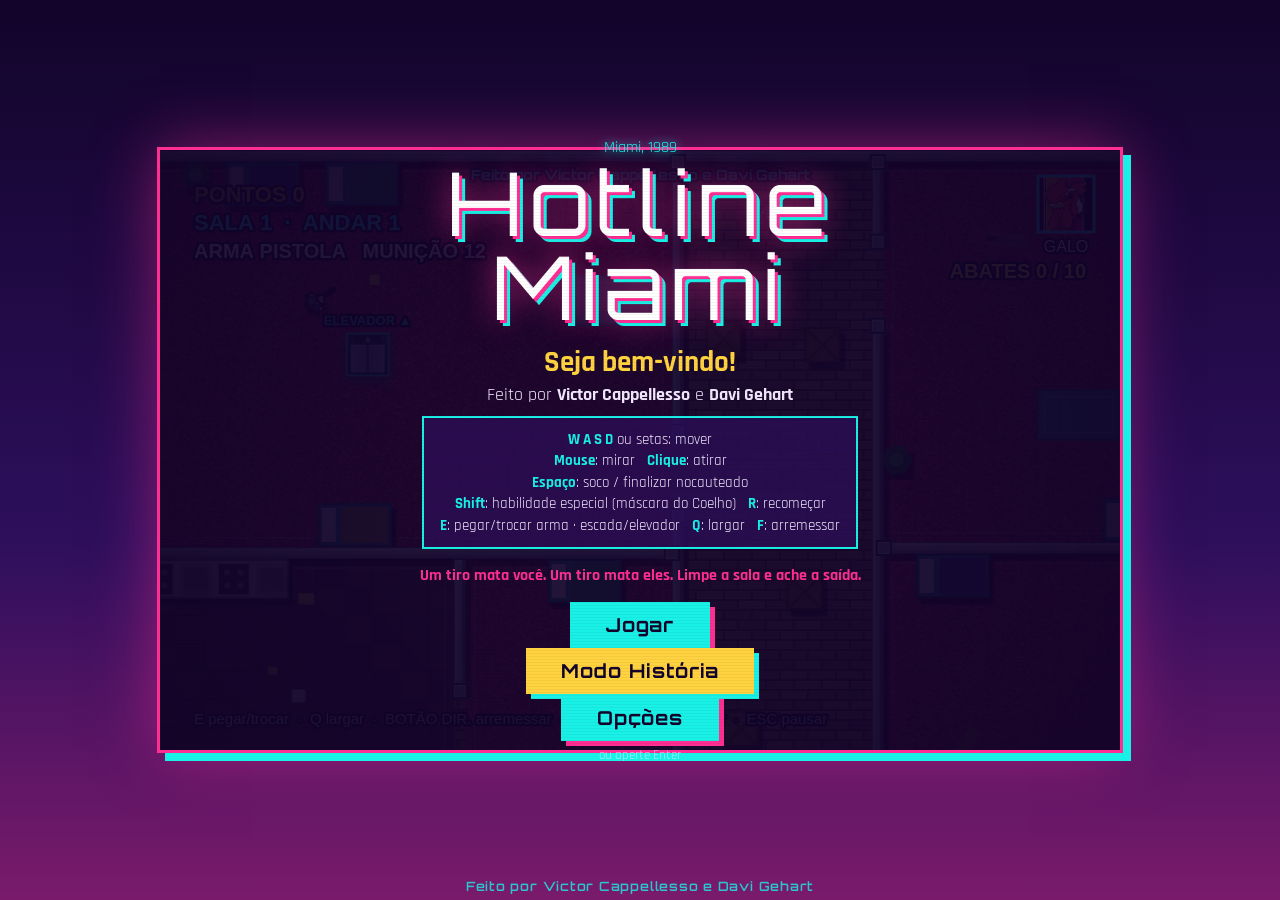
==== index.html @ 7a9113fd "Add files via upload" ====
<!DOCTYPE html>
<html lang="pt-BR">
<head>
  <meta charset="UTF-8">
  <meta name="viewport" content="width=device-width, initial-scale=1">
  <title>Cappe In Miami</title>
  <style>
@import url("https://fonts.googleapis.com/css2?family=Orbitron:wght@400;600;700;900&family=Rajdhani:wght@400;600;700&display=swap");
:root { --rosa:#ff2e93; --ciano:#19f0e6; --amarelo:#ffd23f; --roxo:#2d0f5c; --noite:#12042a; --laranja:#ff8a1f; }
* { box-sizing: border-box; }
body {
  margin: 0; min-height: 100vh; display: grid; place-items: center;
  background: linear-gradient(180deg, var(--noite), var(--roxo) 60%, #7a1a6b);
  color: #f3e9ff; font-family: "Rajdhani", "Trebuchet MS", Verdana, sans-serif;
}
.stage { position: relative; width: min(100vw, 960px); aspect-ratio: 960/600; box-shadow: 0 0 0 3px var(--rosa), 8px 8px 0 3px var(--ciano), 0 0 60px rgba(255,46,147,.5); }
canvas { display: block; width: 100%; height: 100%; background: #0d0320; cursor: crosshair; image-rendering: pixelated; }
.scan { position: absolute; inset: 0; pointer-events: none; background: repeating-linear-gradient(0deg, rgba(0,0,0,.05) 0 1px, transparent 1px 3px); mix-blend-mode: multiply; }
.overlay {
  position: absolute; inset: 0; display: flex; flex-direction: column; align-items: center; justify-content: center;
  text-align: center; padding: 1rem; background: rgba(18,4,42,.93);
}
.oculto { display: none; }
.tag { margin: 0; color: var(--ciano); text-shadow: 0 0 10px var(--ciano); }
h1, h2 { font-family: Impact, "Arial Black", sans-serif; font-weight: 400; margin: .2rem 0; }
h1 {
  font-size: clamp(2.6rem, 9vw, 5.5rem); line-height: .95; color: #fff;
  text-shadow: 3px 3px 0 var(--rosa), 6px 6px 0 var(--ciano), 0 0 30px rgba(255,46,147,.8);
  animation: neon 4s infinite;
}
h2 { font-size: clamp(1.6rem, 5.5vw, 3rem); color: var(--rosa); text-shadow: 3px 3px 0 var(--ciano); }
@keyframes neon { 0%,18%,22%,62%,64%,100% { opacity: 1; } 20%,63% { opacity: .55; } }
.bemvindo { margin: .8rem 0 0; font-size: clamp(1.2rem, 3.5vw, 1.8rem); color: var(--amarelo); font-weight: bold; }
.credito { margin: .2rem 0 .6rem; font-size: clamp(.9rem, 2.4vw, 1.1rem); }
.controles { list-style: none; margin: 0; padding: .6rem 1rem; font-size: clamp(.7rem, 2vw, .95rem); border: 2px solid var(--ciano); background: rgba(45,15,92,.7); }
.controles li { margin: .15rem 0; }
.controles b { color: var(--ciano); }
.regra { color: var(--rosa); font-weight: bold; font-size: clamp(.75rem, 2vw, 1rem); }
button {
  padding: .7rem 2.2rem; font: bold 1.2rem Impact, sans-serif; letter-spacing: .05em; cursor: pointer;
  color: var(--noite); background: var(--ciano); border: 0; box-shadow: 5px 5px 0 var(--rosa);
}
button:hover { background: var(--amarelo); }
button:focus-visible { outline: 3px solid var(--amarelo); outline-offset: 3px; }
.dica { margin: .4rem 0 0; font-size: .8rem; opacity: .7; }

/* seleção de máscaras */
.grade { display: grid; grid-template-columns: repeat(6, minmax(0, 1fr)); gap: clamp(.3rem, 1.2vw, .7rem); width: min(100%, 720px); margin: .4rem 0; }
.grade .m {
  padding: 0; font: 400 clamp(.65rem, 1.8vw, .95rem) Impact, sans-serif; letter-spacing: .03em; color: #fff;
  background: #000; box-shadow: 0 0 0 2px #3b1670; display: flex; flex-direction: column; align-items: center; overflow: hidden;
}
.grade .m img { width: 100%; height: auto; display: block; image-rendering: pixelated; }
.grade .m span { padding: .15rem 0 .2rem; width: 100%; background: #12042a; }
.grade .m:hover { background: #000; box-shadow: 0 0 0 3px var(--amarelo); }
.grade .m.sel { box-shadow: 0 0 0 3px var(--ciano), 0 0 18px var(--ciano); }
.grade .m.sel span { background: var(--ciano); color: var(--noite); }
.info { min-height: 3.2rem; margin: .2rem 0 .6rem; max-width: 620px; font-size: clamp(.8rem, 2.2vw, 1.05rem); display: flex; flex-direction: column; gap: .15rem; }
.info b { font: 400 clamp(1.2rem, 3.6vw, 1.8rem) Impact, sans-serif; color: var(--amarelo); letter-spacing: .04em; }
.linha { display: flex; gap: 1rem; flex-wrap: wrap; justify-content: center; margin-top: .6rem; }
button.sec { background: var(--amarelo); box-shadow: 5px 5px 0 var(--ciano); }
button.sec:hover { background: #fff; }
#resumo { margin: .2rem 0; }
@media (prefers-reduced-motion: reduce) { h1 { animation: none; } }

.mapa { margin: 0 0 .6rem; font-size: clamp(.8rem, 2vw, 1rem); color: var(--ciano); font-weight: bold; }
.mapa select { margin-left: .4rem; padding: .3rem .5rem; font: inherit; color: #fff; background: #2d0f5c; border: 2px solid var(--ciano); }
.grade { width: min(100%, 640px); }
.info { min-height: 2.8rem; margin-bottom: .3rem; }

/* Acabamento CRT e foco de interface */
.overlay { animation: crt-in .28s ease-out both; }
.overlay h1, .overlay h2 { font-family: "Orbitron", Impact, sans-serif; letter-spacing: .08em; }
button, select { font-family: "Orbitron", sans-serif; }
button { transition: transform .12s ease, filter .12s ease, box-shadow .12s ease; }
button:hover { transform: translateY(-2px); filter: brightness(1.18); box-shadow: 0 0 18px rgba(25,240,230,.35); }
.scan { opacity: .72; animation: scan-pulse 5s linear infinite; }
@keyframes crt-in { from { opacity: .35; filter: brightness(1.8) saturate(1.4); } to { opacity: 1; filter: brightness(1) saturate(1); } }
@keyframes scan-pulse { 0%, 100% { opacity: .48; } 50% { opacity: .82; } }
@media (max-width: 700px) {
  .overlay { padding: .55rem; overflow-y: auto; }
  .controles { font-size: .85rem; }
  .grade { gap: .3rem; }
}

.rodape { position: fixed; left: 0; right: 0; bottom: 6px; text-align: center; font: 600 .8rem Orbitron, sans-serif; letter-spacing: .06em; color: var(--ciano); opacity: .8; z-index: 2; }
.grade .m:disabled, .grade .m.lock { opacity: .35; filter: grayscale(1); cursor: not-allowed; transform: none; box-shadow: none; }
.opt-grid { display: grid; grid-template-columns: 1fr 1fr; gap: .8rem; width: min(100%, 760px); }
fieldset { border: 2px solid var(--ciano); background: rgba(45,15,92,.6); padding: .6rem .8rem; text-align: left; }
legend { color: var(--amarelo); font: 700 .9rem Orbitron, sans-serif; padding: 0 .4rem; }
label { display: block; margin: .35rem 0; font-size: .95rem; }
select { margin-left: .3rem; padding: .2rem .4rem; font: inherit; color: #fff; background: #2d0f5c; border: 2px solid var(--ciano); }
.nocrt .scan { display: none; }
@media (max-width: 700px) { .opt-grid { grid-template-columns: 1fr; } }
</style>
</head>
<body>
  <main class="stage">
    <canvas id="c" width="960" height="600" aria-label="Área do jogo"></canvas>

    <section id="menu" class="overlay">
      <p class="tag">Miami, 1989</p>
      <h1>Hotline<br>Miami</h1>
      <p class="bemvindo">Seja bem-vindo!</p>
      <p class="credito">Feito por <strong>Victor Cappellesso</strong> e <strong>Davi Gehart</strong></p>
      <ul class="controles">
        <li><b>W A S D</b> ou setas: mover</li>
        <li><b>Mouse</b>: mirar &nbsp; <b>Clique</b>: atirar</li>
        <li><b>Espaço</b>: soco / finalizar nocauteado</li>
        <li><b>Shift</b>: habilidade especial (máscara do Coelho) &nbsp; <b>R</b>: recomeçar</li>
        <li><b>E</b>: pegar/trocar arma · escada/elevador &nbsp; <b>Q</b>: largar &nbsp; <b>F</b>: arremessar</li>
      </ul>
      <p class="regra">Um tiro mata você. Um tiro mata eles. Limpe a sala e ache a saída.</p>
      <button id="jogar" type="button">Jogar</button>
      <button id="histBtn" type="button" class="sec">Modo História</button>
      <button id="optBtn" type="button">Opções</button>
      <p class="dica">ou aperte Enter</p>
    </section>

    <section id="mascaras" class="overlay oculto">
      <h2>Escolha sua máscara</h2>
      <div id="grade" class="grade"></div>
      <p id="info" class="info"></p>
      <label class="mapa">Mapa: <select id="mapa"></select></label>
      <button id="comecar" type="button">Começar</button>
      <p class="dica">clique numa máscara · setas movem · Enter começa</p>
    </section>

    <section id="opcoes" class="overlay oculto">
      <h2>Opções</h2>
      <div class="opt-grid">
        <fieldset><legend>VÍDEO</legend>
          <label>Predefinição gráfica <select id="o-gfx"><option value="ultra">Ultra</option><option value="alto">Alto</option><option value="medio">Médio</option><option value="baixo">Baixo</option><option value="max">Desempenho máximo</option><option value="personalizado">Personalizado</option></select></label>
          <label>Qualidade do sangue <select id="o-blood"><option value="ultra">Ultra (permanente, denso)</option><option value="alta">Alta (permanente)</option><option value="media">Média (some em 3 s)</option><option value="baixa">Baixa</option><option value="off">Desativado</option></select></label>
          <label>Vermelho do sangue <input type="range" id="o-bloodRed" min="0" max="100" step="5"> <span id="o-bloodRedV"></span></label>
          <label>Brilho <input type="range" id="o-bright" min="50" max="150" step="5"> <span id="o-brightV"></span></label>
          <label><input type="checkbox" id="o-crt"> Scanlines CRT</label>
          <label><input type="checkbox" id="o-ghost"> Rastro de movimento</label>
          <label>Limite de FPS <select id="o-fps"><option value="0">Desbloqueado</option><option value="120">120 FPS</option><option value="60">60 FPS</option><option value="30">30 FPS</option></select></label>
        </fieldset>
        <fieldset><legend>JOGABILIDADE</legend>
          <label><input type="checkbox" id="o-shake"> Tremor de tela e coice</label>
          <label>Sensibilidade da câmera <input type="range" id="o-sens" min="0.5" max="3" step="0.1"> <span id="o-sensV"></span></label>
          <label>Zoom da câmera <select id="o-zoom"><option value="1">Padrão (1x)</option><option value="0.75">Afastado (0.75x)</option><option value="1.25">Próximo (1.25x)</option></select></label>
          <label>Janela de combo <input type="range" id="o-combo" min="2" max="6" step="0.5"> <span id="o-comboV"></span></label>
          <label>Zona morta da câmera <input type="range" id="o-dead" min="0" max="2" step="0.1"> <span id="o-deadV"></span></label>
          <label>Amortecimento do tremor <select id="o-decay"><option value="rapido">Rápido</option><option value="padrao">Padrão</option><option value="suave">Suave</option></select></label>
          <label>Teclas de movimento <select id="o-keys"><option value="wasd">WASD + setas</option><option value="setas">Somente setas</option></select></label>
          <label>Pegar/arremessar arma <select id="o-pick"><option value="e">E</option><option value="g">G</option><option value="t">T</option></select></label>
        </fieldset>
      </div>
      <p class="dica">Salvo automaticamente no navegador</p>
      <button id="optBack" type="button" class="sec">Voltar</button>
    </section>
    <section id="dif" class="overlay oculto">
      <h2>Dificuldade da História</h2>
      <p class="credito">Hardcore: quase impossível. Mais inimigos, tiros mais rápidos, sem colete e sem milagre.</p>
      <div class="linha">
        <button type="button" onclick="setDif('facil')">Fácil</button>
        <button type="button" onclick="setDif('medio')">Médio</button>
        <button type="button" onclick="setDif('dificil')">Difícil</button>
        <button type="button" onclick="setDif('hardcore')" class="sec">Hardcore</button>
      </div>
      <p id="difStatus" class="dica"></p>
      <button type="button" class="sec" onclick="toMenu()">Voltar</button>
    </section>
    <section id="historia" class="overlay oculto">
      <p id="histNum" class="tag"></p>
      <h2 id="histT"></h2>
      <p id="histTxt" class="credito" style="max-width:620px"></p>
      <p class="credito" style="color:var(--ciano)">Feito por <strong>Victor Cappellesso</strong> e <strong>Davi Gehart</strong></p>
      <button id="histgo" type="button">Começar</button>
      <p class="dica">Enter continua · se morrer, você recomeça este capítulo</p>
    </section>
    <section id="fim" class="overlay oculto">
      <h2>Você morreu</h2>
      <p id="resumo"></p>
      <p class="credito">Feito por <strong>Victor Cappellesso</strong> e <strong>Davi Gehart</strong></p>
      <div class="linha">
        <button id="again" type="button">Tentar de novo</button>
        <button id="trocar" type="button" class="sec">Trocar máscara</button>
      </div>
      <p class="dica">ou aperte R</p>
    </section>
    <div class="scan" aria-hidden="true"></div>
  </main>
  <footer class="rodape">Feito por Victor Cappellesso e Davi Gehart</footer>
  <noscript>Ative o JavaScript para jogar.</noscript>
  <script>
// Mapas fixos (layouts baseados nas imagens). Coordenadas em pixels da imagem de referência (iw x ih).
// salas: [x, y, w, h, piso, 1 = mobília automática]   H/V: [linha, início, fim, [centros das portas]]
// mob: [tipo, centroX, centroY, w, h] (tamanhos em px da imagem)   ini: início   saida: [cx, cy, w, h]
const MAPAS = [
  { id: 'apto', esc: 1.6, nome: 'Apartamentos', iw: 640, ih: 576,
    salas: [
      [232, 5, 153, 80, 'brickRed'], [20, 85, 600, 50, 'brick'], [285, 135, 50, 425, 'brick'], [20, 325, 600, 50, 'brick'],
      [20, 135, 75, 115, 'kitchen', 1], [95, 135, 80, 115, 'red', 1], [175, 135, 110, 115, 'orange', 1],
      [20, 250, 75, 75, 'purple', 1], [95, 250, 80, 75, 'navy', 1], [175, 250, 110, 75, 'kitchen', 1],
      [335, 135, 130, 95, 'red', 1], [465, 135, 55, 95, 'navy', 1], [520, 135, 100, 95, 'kitchen', 1],
      [335, 230, 80, 95, 'kitchen', 1], [415, 230, 80, 95, 'purple', 1], [495, 230, 125, 95, 'orange', 1],
      [20, 375, 100, 95, 'kitchen', 1], [120, 375, 55, 95, 'navy', 1], [175, 375, 110, 95, 'kitchen', 1],
      [20, 470, 105, 90, 'orange', 1], [125, 470, 75, 90, 'red', 1], [200, 470, 85, 90, 'purple', 1],
      [335, 375, 55, 105, 'kitchen', 1], [390, 375, 50, 105, 'navy', 1], [440, 375, 180, 105, 'purple', 1],
      [335, 480, 80, 80, 'kitchen', 1], [415, 480, 105, 80, 'orange', 1], [520, 480, 100, 80, 'red', 1]],
    H: [[5, 232, 385, []], [85, 20, 620, [310]], [135, 20, 285, [130, 230]], [135, 335, 620, [400, 570]],
      [250, 20, 285, [57, 130, 230]], [230, 335, 620, [375, 435, 560]], [325, 20, 285, [57, 230]], [325, 335, 620, [375, 560]],
      [375, 20, 285, [70, 230]], [375, 335, 620, [360, 530]], [470, 20, 285, [70, 150, 240]], [480, 335, 620, [365, 430, 560]], [560, 20, 620, []]],
    V: [[20, 85, 560, []], [620, 85, 560, []], [232, 5, 85, []], [385, 5, 85, []],
      [285, 135, 325, [190, 290]], [285, 375, 560, [420, 515]], [335, 135, 325, [180, 280]], [335, 375, 560, [425, 520]],
      [95, 135, 325, [190, 288]], [175, 135, 325, [190, 288]], [465, 135, 230, [180]], [520, 135, 230, [180]], [415, 230, 325, [275]], [495, 230, 325, [275]],
      [120, 375, 470, [430]], [175, 375, 470, [430]], [125, 470, 560, [515]], [200, 470, 560, [515]],
      [390, 375, 480, [430]], [440, 375, 480, [430]], [415, 480, 560, [520]], [520, 480, 560, [520]]],
    mob: [], ini: [310, 540], saida: [308, 40, 120, 50] },

  { id: 'academia', esc: 1.5, nome: 'Academia', iw: 706, ih: 720,
    salas: [
      [320, 10, 120, 160, 'brickRed'], [325, 170, 115, 195, 'brickRed'], [245, 365, 195, 265, 'brickRed'], [440, 365, 230, 75, 'brickRed'],
      [130, 130, 195, 235, 'orange'], [15, 170, 115, 195, 'brownT'], [15, 365, 230, 265, 'redD'], [440, 130, 230, 235, 'wood'],
      [440, 440, 145, 190, 'kitchen'], [585, 440, 85, 190, 'checker']],
    H: [[10, 320, 440, []], [130, 130, 325, []], [130, 440, 670, []], [170, 15, 130, []], [170, 320, 440, [380]],
      [365, 15, 245, [70, 190]], [365, 245, 325, [285]], [365, 440, 670, [520]], [440, 440, 670, [480]], [630, 15, 670, []]],
    V: [[15, 170, 630, []], [670, 130, 630, []], [130, 130, 365, [270]], [325, 10, 365, [250]], [440, 10, 365, [280]], [245, 365, 630, [500]], [440, 440, 630, [540]]],
    mob: [['banco', 215, 215, 90, 30], ['banco', 215, 310, 90, 30], ['vaso', 40, 330, 24, 28], ['pia', 100, 200, 28, 24], ['banheira', 60, 250, 40, 90],
      ['sofa', 48, 470, 36, 130], ['sofa', 48, 590, 36, 60], ['mesa', 105, 540, 50, 80],
      ['mesa', 500, 170, 100, 40], ['mesa', 610, 170, 100, 40], ['mesa', 500, 330, 100, 40], ['balcao', 650, 540, 34, 150], ['mesa', 520, 590, 80, 40]],
    ini: [340, 590], saida: [380, 60, 100, 60] },

  { id: 'estudio', esc: 0.95, nome: 'Estúdio', iw: 2086, ih: 1412,
    salas: [
      [270, 90, 830, 970, 'conc'], [915, 25, 255, 265, 'conc'], [12, 420, 258, 440, 'blueT'], [335, 1065, 200, 185, 'checker'],
      [790, 1070, 320, 300, 'grayC'], [1108, 285, 330, 260, 'teal2'], [1108, 545, 330, 705, 'blueT'], [1438, 290, 185, 890, 'teal'],
      [1175, 25, 445, 260, 'teal'], [1620, 30, 260, 255, 'darkT'], [1625, 290, 445, 255, 'checker'], [1625, 545, 445, 190, 'teal'],
      [1625, 735, 255, 260, 'checker'], [1880, 735, 190, 260, 'teal'], [1625, 995, 445, 190, 'teal']],
    H: [[90, 270, 915, []], [1060, 270, 1110, [435, 950]], [1250, 335, 535, []], [1370, 790, 1110, []], [420, 12, 270, []], [860, 12, 270, []],
      [25, 915, 1620, []], [30, 1620, 1880, []], [285, 1100, 2070, [1270, 1530, 1750]], [545, 1108, 1438, [1270]], [545, 1623, 2070, [1900]],
      [735, 1623, 2070, [1750]], [995, 1623, 2070, [1750]], [1185, 1438, 2070, []], [1250, 1108, 1438, []]],
    V: [[270, 90, 1060, [640]], [12, 420, 860, []], [335, 1060, 1250, []], [535, 1060, 1250, []], [790, 1060, 1370, []],
      [915, 25, 90, []], [1175, 25, 285, [150]], [1108, 285, 1370, [420, 800]], [1438, 285, 1250, [415, 900]],
      [1623, 285, 1185, [420, 640, 865, 1090]], [1620, 25, 285, [150]], [1880, 30, 285, []], [1880, 735, 995, [865]], [2070, 285, 1185, []]],
    mob: [['palco', 755, 640, 470, 460], ['balcao', 1262, 730, 45, 300], ['vaso', 440, 1200, 24, 28]],
    ini: [100, 640], saida: [1850, 1090, 160, 100] },

  { id: 'cassino', esc: 1.4, nome: 'Cassino', iw: 940, ih: 720,
    salas: [
      [5, 5, 210, 370, 'redD'], [215, 5, 720, 85, 'redD'], [215, 90, 225, 230, 'white'], [500, 90, 225, 230, 'white'],
      [440, 90, 60, 285, 'redD'], [405, 375, 125, 125, 'redD'], [405, 500, 125, 130, 'black'], [405, 630, 125, 85, 'white'],
      [215, 320, 225, 55, 'redD'], [500, 320, 435, 55, 'redD'], [720, 90, 215, 230, 'purple'],
      [5, 375, 125, 125, 'white'], [5, 500, 125, 125, 'green'], [130, 375, 275, 250, 'pink'], [5, 625, 400, 90, 'maroon'],
      [535, 375, 285, 250, 'redD'], [820, 375, 115, 125, 'white'], [820, 500, 115, 125, 'green'], [530, 625, 405, 90, 'maroon']],
    H: [[5, 5, 935, []], [90, 215, 440, [330]], [90, 500, 935, [610, 820]], [320, 215, 440, [330]], [320, 500, 720, [610]], [320, 720, 935, [820]],
      [375, 5, 405, [60, 300]], [375, 530, 935, [600, 880]], [500, 5, 130, [60]], [500, 820, 935, [880]], [630, 405, 530, [467]],
      [625, 5, 405, [60, 270]], [625, 530, 935, [600, 880]], [715, 5, 935, []]],
    V: [[5, 5, 715, []], [935, 5, 715, []], [215, 5, 375, [50, 345]], [440, 90, 320, []], [500, 90, 320, []], [720, 90, 320, [200]],
      [130, 375, 625, [440, 560]], [405, 375, 715, [440, 670]], [530, 375, 715, [440, 670]], [820, 375, 625, [440, 560]]],
    mob: [['felt', 650, 450, 130, 60], ['felt', 745, 560, 60, 110], ['poltrona', 255, 285, 60, 30], ['poltrona', 535, 285, 60, 30],
      ['mesa', 830, 250, 170, 50], ['sofa', 160, 450, 30, 90], ['planta', 30, 30, 26, 26], ['planta', 905, 340, 26, 26], ['sinuca', 300, 520, 90, 50]],
    ini: [467, 680], saida: [100, 100, 120, 90] },

  { id: 'fliperama', esc: 1.3, nome: 'Fliperama', iw: 841, ih: 880,
    salas: [
      [315, 10, 285, 105, 'brickRed'], [28, 115, 432, 325, 'blue'], [28, 405, 292, 395, 'blue'], [28, 115, 140, 140, 'purple'],
      [460, 115, 335, 235, 'kitchen'], [460, 350, 335, 205, 'green'], [320, 560, 475, 240, 'orange']],
    H: [[10, 315, 600, []], [115, 28, 795, [390]], [255, 28, 168, [100]], [350, 460, 795, [630]], [555, 320, 795, [620]], [800, 28, 795, []]],
    V: [[315, 10, 115, []], [600, 10, 115, []], [28, 115, 800, []], [795, 115, 800, []], [168, 115, 255, []],
      [460, 115, 350, [230]], [460, 350, 555, [375]], [320, 555, 800, [680]]],
    mob: [['poco', 390, 497, 140, 115], ['sinuca', 270, 250, 90, 50], ['sinuca', 120, 500, 50, 90], ['sinuca', 600, 680, 60, 130], ['sinuca', 690, 680, 60, 130],
      ['arcade', 60, 770, 36, 50], ['arcade', 105, 770, 36, 50], ['arcade', 150, 770, 36, 50], ['arcade', 195, 770, 36, 50], ['arcade', 240, 770, 36, 50],
      ['arcade', 55, 560, 50, 36], ['arcade', 55, 620, 50, 36], ['arcade', 215, 140, 36, 50], ['arcade', 265, 140, 36, 50],
      ['balcao', 620, 140, 150, 30], ['mesa', 540, 260, 70, 60], ['sofa', 770, 450, 40, 150]],
    ini: [410, 760], saida: [455, 60, 150, 60] },

  { id: 'central', esc: 1.4, nome: 'Escritório Central', iw: 840, ih: 720,
    salas: [
      [120, 150, 605, 385, 'conc'], [10, 40, 215, 110, 'cream'], [295, 5, 250, 145, 'cream'], [612, 40, 215, 110, 'cream'],
      [10, 290, 110, 140, 'cream'], [725, 290, 95, 145, 'cream'], [10, 535, 212, 185, 'cream'], [222, 535, 110, 185, 'teal'],
      [332, 535, 178, 185, 'brick'], [612, 535, 213, 185, 'cream']],
    H: [[150, 10, 120, []], [150, 120, 725, [170, 420, 665]], [150, 725, 825, []], [40, 10, 225, []], [5, 295, 545, []], [40, 612, 825, []],
      [290, 10, 120, []], [430, 10, 120, []], [290, 725, 820, []], [435, 725, 820, []],
      [535, 10, 120, []], [535, 120, 725, [170, 277, 420, 665]], [535, 725, 825, []], [720, 10, 825, []]],
    V: [[10, 40, 150, []], [225, 40, 150, []], [295, 5, 150, []], [545, 5, 150, []], [612, 40, 150, []], [825, 40, 150, []],
      [10, 290, 430, []], [820, 290, 435, []], [120, 150, 535, [360]], [725, 150, 535, [360]],
      [10, 535, 720, []], [222, 535, 720, []], [332, 535, 720, []], [510, 535, 720, []], [612, 535, 720, []], [825, 535, 720, []]],
    mob: [['poco', 277, 342, 105, 175], ['poco', 560, 342, 110, 175], ['mesa', 90, 85, 80, 36], ['mesa', 660, 70, 70, 36],
      ['poltrona', 50, 360, 50, 30], ['balcao', 420, 40, 140, 30], ['mesa', 420, 650, 100, 40], ['vaso', 300, 600, 24, 28]],
    ini: [418, 300], saida: [770, 100, 90, 56] },

  { id: 'mansao', esc: 1.5, nome: 'Mansão', iw: 654, ih: 720,
    salas: [
      [205, 5, 250, 150, 'wood'], [10, 85, 195, 145, 'wood'], [455, 85, 195, 145, 'wood'], [260, 155, 140, 75, 'cream'],
      [95, 230, 470, 85, 'cream'], [255, 315, 140, 225, 'cream'], [90, 315, 165, 115, 'parquet'], [90, 430, 165, 110, 'parquet'],
      [395, 315, 170, 115, 'parquet'], [395, 430, 170, 110, 'parquet'], [30, 540, 600, 100, 'cream'], [120, 640, 80, 75, 'cream'], [455, 640, 95, 75, 'cream']],
    H: [[5, 205, 455, []], [155, 205, 455, [330]], [230, 10, 260, [150]], [230, 400, 650, [510]], [85, 10, 205, []], [85, 455, 650, []],
      [315, 95, 255, []], [315, 395, 565, []], [430, 90, 255, []], [430, 395, 565, []], [540, 30, 630, [325]], [640, 30, 630, [160, 500]],
      [715, 120, 200, []], [715, 455, 550, []]],
    V: [[205, 5, 230, [120]], [455, 5, 230, [120]], [10, 85, 230, []], [650, 85, 230, []], [260, 155, 230, []], [400, 155, 230, []],
      [95, 230, 540, []], [565, 230, 540, []], [255, 315, 540, [370, 485]], [395, 315, 540, [370, 485]],
      [30, 540, 640, []], [630, 540, 640, []], [120, 640, 715, []], [200, 640, 715, []], [455, 640, 715, []], [550, 640, 715, []]],
    mob: [['mesa', 330, 40, 130, 36], ['mesaR', 105, 160, 80, 80], ['mesaR', 550, 160, 80, 80],
      ['mesa', 172, 372, 90, 45], ['mesa', 172, 485, 90, 45], ['mesa', 480, 372, 90, 45], ['mesa', 480, 485, 90, 45],
      ['planta', 55, 565, 26, 26], ['planta', 605, 565, 26, 26], ['poltrona', 70, 615, 50, 24], ['poltrona', 580, 615, 50, 24]],
    ini: [500, 690], saida: [330, 105, 130, 60] },

  { id: 'metro', esc: 1.5, nome: 'Estação de metrô', iw: 640, ih: 480,
    salas: [[20, 20, 200, 110, 'blueT'], [220, 20, 220, 110, 'grayC'], [440, 20, 180, 110, 'white'], [20, 130, 600, 200, 'conc'], [20, 330, 250, 130, 'checker'], [270, 330, 350, 130, 'darkT']],
    H: [[20, 20, 620, []], [130, 20, 620, [110, 330, 540]], [330, 20, 620, [120, 440]], [460, 20, 620, []]],
    V: [[20, 20, 440, [240]], [620, 20, 440, [240]], [220, 20, 110, [70]], [440, 20, 110, [70]], [270, 330, 460, [390]]],
    mob: [['banco', 120, 240, 60, 26], ['banco', 520, 240, 60, 26], ['vaso', 250, 200, 24, 28]],
    ini: [330, 240], saida: [540, 75, 100, 60] },

  { id: 'hotel', esc: 1.3, nome: 'Hotel Blue', iw: 700, ih: 560,
    salas: [[20, 20, 260, 240, 'redD'], [420, 20, 260, 240, 'white'], [20, 280, 260, 260, 'blue'], [420, 280, 260, 260, 'purple'], [280, 20, 140, 520, 'redD']],
    H: [[20, 20, 680, []], [260, 20, 280, [150]], [260, 420, 680, [550]], [540, 20, 680, []]],
    V: [[20, 20, 520, [280]], [680, 20, 520, [280]], [280, 20, 260, [120]], [420, 20, 520, [120, 400]], [280, 280, 260, [400]]],
    mob: [['vaso', 350, 200, 24, 28], ['planta', 350, 330, 26, 26], ['mesa', 150, 120, 80, 40], ['poltrona', 90, 200, 50, 24], ['sofa', 80, 420, 130, 36], ['balcao', 600, 200, 150, 30], ['mesa', 550, 400, 80, 40]],
    ini: [350, 500], saida: [600, 470, 100, 50] },

  { id: 'phonehom', esc: 1.4, nome: 'Phone Hom', iw: 600, ih: 480,
    salas: [[20, 20, 280, 220, 'cream'], [320, 20, 260, 220, 'cream'], [20, 240, 180, 220, 'teal'], [200, 240, 380, 220, 'checker']],
    H: [[20, 20, 580, []], [240, 20, 580, [150, 450]], [460, 20, 580, []]],
    V: [[20, 20, 440, [240]], [580, 20, 440, [240]], [300, 20, 220, []], [200, 240, 460, [350]]],
    mob: [['mesa', 120, 100, 100, 40], ['mesa', 430, 100, 100, 40], ['balcao', 330, 400, 160, 30], ['vaso', 540, 280, 24, 28], ['vaso', 60, 280, 24, 28]],
    ini: [400, 430], saida: [100, 370, 100, 50] },

  { id: 'boate', esc: 1.2, nome: 'Boate russa', iw: 760, ih: 600,
    salas: [[20, 20, 420, 240, 'black'], [460, 20, 280, 240, 'purple'], [20, 280, 300, 280, 'redD'], [340, 280, 400, 280, 'checker']],
    H: [[20, 20, 740, []], [260, 20, 740, [200, 600]], [580, 20, 740, []]],
    V: [[20, 20, 560, [300]], [740, 20, 560, [300]], [440, 20, 240, [140]], [320, 280, 560, [440]]],
    mob: [['sinuca', 120, 120, 90, 50], ['sofa', 300, 160, 40, 120], ['sofa', 600, 120, 120, 40], ['mesa', 640, 200, 90, 40], ['balcao', 60, 360, 40, 150], ['balcao', 150, 360, 40, 150], ['mesa', 220, 420, 60, 60], ['palco', 560, 410, 240, 90]],
    ini: [200, 500], saida: [660, 520, 100, 50] },

  { id: 'delegacia', esc: 1.3, nome: 'Delegacia', iw: 700, ih: 600,
    salas: [[20, 20, 300, 240, 'cream'], [340, 20, 340, 240, 'teal2'], [20, 280, 130, 280, 'grayC'], [160, 280, 150, 280, 'darkT'], [340, 280, 340, 280, 'white']],
    H: [[20, 20, 680, []], [260, 20, 680, [160, 520]], [580, 20, 680, []]],
    V: [[20, 20, 560, [300]], [680, 20, 560, []], [320, 20, 260, [140]], [320, 280, 560, [420]], [150, 280, 560, [420]]],
    mob: [['balcao', 100, 140, 200, 30], ['poltrona', 240, 60, 50, 24], ['mesa', 520, 110, 130, 60], ['poltrona', 420, 60, 40, 30], ['banco', 80, 430, 60, 30], ['mesa', 480, 450, 100, 40], ['vaso', 620, 320, 24, 28]],
    ini: [600, 480], saida: [70, 380, 90, 60] },
  { id: 'garagem', esc: 1.4, nome: 'Garagem', iw: 640, ih: 480,
    salas: [[20, 20, 280, 200, 'conc'], [320, 20, 300, 200, 'checker'], [20, 240, 280, 220, 'blueT'], [320, 240, 300, 220, 'darkT']],
    H: [[20, 20, 620, []], [230, 20, 620, [120, 220]], [460, 20, 620, []]],
    V: [[20, 20, 440, [230]], [620, 20, 440, [230]], [300, 20, 210, [100]], [300, 230, 230, [360]]],
    mob: [['banco', 150, 340, 60, 26], ['vaso', 450, 130, 24, 28], ['banco', 470, 360, 60, 26]],
    ini: [480, 400], saida: [560, 80, 80, 60] },

  { id: 'loja', esc: 1.3, nome: 'Loja de conveniência', iw: 700, ih: 500,
    salas: [[20, 20, 320, 210, 'white'], [360, 20, 320, 210, 'grayC'], [20, 270, 220, 210, 'checker'], [260, 270, 420, 210, 'conc']],
    H: [[20, 20, 680, []], [250, 20, 680, [150, 520]], [480, 20, 680, []]],
    V: [[20, 20, 460, [240]], [680, 20, 460, [240]], [340, 20, 230, [150]], [240, 250, 230, [390]]],
    mob: [['banco', 180, 130, 60, 26], ['vaso', 540, 380, 24, 28], ['banco', 470, 400, 60, 26]],
    ini: [350, 400], saida: [600, 120, 70, 60] },
  { id: 'hospital', esc: 1.35, nome: 'Hospital abandonado', iw: 720, ih: 520,
    salas: [[20, 20, 200, 200, 'white'], [240, 20, 240, 200, 'grayC'], [500, 20, 200, 200, 'white'], [20, 260, 300, 240, 'conc'], [340, 260, 360, 240, 'checker']],
    H: [[20, 20, 700, []], [240, 20, 700, [120, 380]], [500, 20, 700, []]],
    V: [[20, 20, 480, [240]], [700, 20, 480, [240]], [220, 20, 220, [120]], [480, 20, 220, [120]], [330, 240, 260, [380]]],
    mob: [['banco', 90, 120, 60, 26], ['vaso', 300, 90, 24, 28], ['banco', 560, 380, 60, 26], ['vaso', 620, 120, 24, 28]],
    ini: [360, 420], saida: [560, 120, 70, 60] },
  { id: 'boate', esc: 1.3, nome: 'Boate', iw: 680, ih: 500,
    salas: [[20, 20, 300, 200, 'darkT'], [340, 20, 320, 200, 'purple'], [20, 240, 180, 240, 'navy'], [220, 240, 440, 240, 'darkT']],
    H: [[20, 20, 660, []], [240, 20, 660, [100, 300]], [480, 20, 660, []]],
    V: [[20, 20, 460, [230]], [660, 20, 460, [230]], [320, 20, 220, [110]], [200, 240, 240, [360]]],
    mob: [['banco', 90, 120, 60, 26], ['vaso', 460, 110, 24, 28], ['banco', 420, 380, 60, 26], ['vaso', 560, 330, 24, 28]],
    ini: [400, 380], saida: [580, 120, 60, 60] },
  { id: 'estacao', esc: 1.35, nome: 'Estação de trem', iw: 760, ih: 500,
    salas: [[20, 20, 240, 200, 'grayC'], [280, 20, 220, 200, 'conc'], [520, 20, 220, 200, 'grayC'], [20, 240, 320, 240, 'checker'], [360, 240, 380, 240, 'conc']],
    H: [[20, 20, 720, []], [240, 20, 720, [120, 400]], [460, 20, 720, []]],
    V: [[20, 20, 460, [230]], [740, 20, 460, [230]], [260, 20, 220, [110]], [500, 20, 220, [110]], [340, 240, 220, [350]]],
    mob: [['banco', 90, 110, 60, 26], ['vaso', 300, 90, 24, 28], ['banco', 560, 110, 60, 26], ['banco', 120, 380, 60, 26], ['vaso', 620, 380, 24, 28]],
    ini: [380, 400], saida: [600, 120, 70, 60] },
  { id: 'oficina', esc: 1.3, nome: 'Oficina', iw: 660, ih: 480,
    salas: [[20, 20, 300, 180, 'darkT'], [340, 20, 300, 180, 'conc'], [20, 220, 200, 240, 'navy'], [240, 220, 400, 240, 'white']],
    H: [[20, 20, 640, []], [220, 20, 640, [100, 300]], [460, 20, 640, []]],
    V: [[20, 20, 440, [220]], [640, 20, 440, [220]], [320, 20, 200, [100]], [220, 220, 240, [360]]],
    mob: [['banco', 100, 110, 60, 26], ['vaso', 440, 100, 24, 28], ['banco', 420, 360, 60, 26], ['vaso', 560, 300, 24, 28]],
    ini: [330, 380], saida: [560, 110, 60, 60] }
];

// ---------- MODO HISTÓRIA (capítulos baseados no texto do jogo) ----------
let historia = false, capIdx = 0, dif = 'medio';
const DIF = {
  facil:    { en: .6,  foe: .8,  cd: 1.4, sight: .85 },
  medio:    { en: 1,   foe: 1,   cd: 1,   sight: 1 },
  dificil:  { en: 1.4, foe: 1.1, cd: .7,  sight: 1.15 },
  hardcore: { en: 1.9, foe: 1.25, cd: .35, sight: 1.4 },
};
function unlocked() { try { return localStorage.getItem('hm_unlock') === '1'; } catch (e) { return false; } }
function D() { return historia ? DIF[dif] : DIF.medio; }
const STORY = [
  { t: 'Prelúdio · Metrô de Brickell · 3 de abril de 1989', m: 'metro', txt: 'Uma máscara de galo chega com instruções. Você deixa uma maleta na lixeira, mata um grupo de mafiosos russos e silencia um mendigo que ouviu os passos. Na loja de conveniência, o atendente oferece um lanche de graça e diz que você parece abalado.' },
  { t: 'Capítulo 2 · Overdose · 16 de abril', m: 'apto', txt: 'Um telefonema o chama a um apartamento na NW 184th Street. Os jornais falam em seis corpos na East 7th Street e em um "monstro" visto deixando a cena.' },
  { t: 'Capítulo 3 · Decadência · 25 de abril', m: 'estudio', txt: 'Um encontro marcado leva você à mansão de um produtor de cinema na SW 53rd Place. Você mata o produtor, resgata a namorada viciada e a leva até o carro.' },
  { t: 'Capítulo 4 · Tensão · 5 de maio', m: 'academia', txt: 'Um apagão na 24th NE Street precisa ser resolvido. Alguém enviado antes fez um trabalho ruim. A ordem é limpar o local rápido e sem deixar rastros.' },
  { t: 'Capítulo 6 · Golpe limpo · 13 de maio', m: 'hotel', txt: 'O Hotel Blue precisa de um substituto na recepção. Os hóspedes VIP são políticos ligados à Coalizão Russo-Americana, e os Zeladores vigiam cada andar.' },
  { t: 'Capítulo 7 · Vizinhos · 23 de maio', m: 'phonehom', txt: 'Um telefonema muda o plano: um trote na companhia telefônica, a Phone Hom. No escritório principal, Biker é o último obstáculo, e você o derruba com um taco de golfe.' },
  { t: 'Capítulo 8 · Pressione · 27 de maio', m: 'boate', txt: 'Um convite para tocar como DJ numa boate na 212 NE 24th Street. O recado é "vista-se para matar", e a cerveja é por conta da casa. A chamada de Biker some na estática.' },
  { t: 'Capítulo 13 · Delegacia · 21 de julho', m: 'delegacia', txt: 'Você acorda no hospital como principal suspeito e volta para casa, onde o carro e o apartamento estão destruídos. Invade a delegacia, enfrenta os policiais que resistem, inclusive o chefe, e encontra Richter na cela. Ele não tem respostas e sugere que você leia o arquivo do caso.' },
  { t: 'Capítulo 16 · Fliperama · 16 de maio', m: 'fliperama', txt: 'Biker força o operador de máscara de porco a revelar um endereço no restaurante chinês The Blue Dragon. Um técnico escondido conta que os telefones foram instalados na Phone Hom para apagar rastros. Três dias depois, um fliperama russo é o próximo alvo.' },
  { t: 'Capítulo 19 · Resolução · 24 de maio', m: 'central', txt: 'Você desce ao esgoto, onde dois zeladores operam o esquema. Eles são membros da 50 Blessings, uma organização que pretende derrubar a coalizão e reconstruir o país em cinco anos. Você decide se os poupa ou os mata antes de deixar Miami para sempre.' },
  { t: 'Capítulo 9 · Plantão · 2 de junho', m: 'hospital', txt: 'Um alarme no hospital abandonado aponta para um informante escondido na ala de emergência. Os corredores estão cheios de pacientes que não deveriam estar lá. Você encontra o informante, mas ele já foi silenciado. Alguém esteve aqui antes de você.' },
  { t: 'Capítulo 10 · Ponto cego · 9 de junho', m: 'garagem', txt: 'Um carro preto deixa a garagem com a maleta. Você tem minutos para interceptá-lo antes que ele chegue à estrada. Os capangas esperam entre os pilares e os carros estacionados, e nenhum deles quer ser o primeiro a falar.' },
  { t: 'Capítulo 11 · Trem noturno · 16 de junho', m: 'estacao', txt: 'O último trem da noite leva a pista que você procura. A plataforma está vazia, mas a estação não está. Uma equipe da coalizão espera pela entrega, e a única saída é pelos trilhos.' },
  { t: 'Capítulo 14 · Vingança · 23 de julho', m: 'mansao', txt: 'Na boate, o gerente entrega o endereço do dono, um homem em NE 114th Place. Na mansão, o chefe, o guarda-costas e a assassina caem um a um. O chefe se mata, e o patriarca aceita o destino. Você joga a máscara de lado e acende um cigarro.' },
];


</script>
  <script>
// Hotline Miami (jogo de fã) - feito por Davi Gehart, 1F
const CFG_DEF = { gfx: 'alto', blood: 'alta', bloodRed: 100, crt: true, ghost: false, shake: true, fps: 0, sens: 1, zoom: 1, keys: 'wasd', pick: 'e', bright: 100, decay: 'padrao', combo: 2.5, dead: 1 };
const DECAY = { rapido: .75, padrao: .85, suave: .93 };
const PRESET = {
  ultra: { blood: 'ultra', crt: true, ghost: true, shake: true, fps: 0 },
  alto:  { blood: 'alta', crt: true, ghost: false, shake: true, fps: 0 },
  medio: { blood: 'media', crt: true, ghost: false, shake: true, fps: 60 },
  baixo: { blood: 'baixa', crt: false, ghost: false, shake: true, fps: 60 },
  max:   { blood: 'off', crt: false, ghost: false, shake: false, fps: 30 },
};
let CFG = Object.assign({}, CFG_DEF);
try { Object.assign(CFG, JSON.parse(localStorage.getItem('hm_cfg') || '{}')); } catch (e) {}
// cor do sangue: 0 = rosa original (255,46,147), 100 = vermelho intenso
function bloodRGB(a) {
  const k = Math.max(0, Math.min(100, CFG.bloodRed ?? 100)) / 100;
  const r = Math.round(255 + (190 - 255) * k), g = Math.round(46 + (6 - 46) * k), b = Math.round(147 + (14 - 147) * k);
  return 'rgba(' + r + ',' + g + ',' + b + ',' + a + ')';
}
function saveCfg() { try { localStorage.setItem('hm_cfg', JSON.stringify(CFG)); } catch (e) {} }
function applyCfg() { document.body.classList.toggle('nocrt', !CFG.crt); cv.style.filter = 'brightness(' + (CFG.bright / 100) + ')'; }
const cv = document.getElementById('c'), ctx = cv.getContext('2d');
const W = 960, H = 600, T = 12;
let screenShake = 0, screenShakePower = 0;
let freeze = 0, kickX = 0, kickY = 0;
let liveBlood = [], ghosts = [], ghostT = 0, lastDraw = 0, acc = 0;
const FIXED = 1 / 60;
function recoil(a, p) {
  if (!CFG.shake) return;   // coice: empurra a tela no sentido oposto ao tiro
  kickX = Math.max(-30, Math.min(30, kickX - Math.cos(a) * p * 2.2));
  kickY = Math.max(-30, Math.min(30, kickY - Math.sin(a) * p * 2.2));
}
const shellParticles = [];
function triggerScreenShake(power = 5, duration = .14) {
  if (!CFG.shake) return;
  screenShake = Math.max(screenShake, duration);
  screenShakePower = Math.max(screenShakePower, power);
}
function addShell(x, y, angle) {
  shellParticles.push({x, y, vx: Math.cos(angle + Math.PI / 2) * (35 + Math.random() * 55),
    vy: Math.sin(angle + Math.PI / 2) * (35 + Math.random() * 55),
    life: .7 + Math.random() * .35, max: 1.05, r: 1.5 + Math.random()});
  if (shellParticles.length > 180) shellParticles.splice(0, shellParticles.length - 180);
}
function addImpactBlood(x, y, angle, amount = 9) {
  for (let i = 0; i < amount; i++) {
    const a = angle + (Math.random() - .5) * 1.8;
    const speed = 25 + Math.random() * 145;
    blood.push({x, y, vx: Math.cos(a) * speed, vy: Math.sin(a) * speed,
      r: 1 + Math.random() * 2.4, t: 8 + Math.random() * 16, stain: true});
  }
  triggerScreenShake(4.5, .12);
}
           // T = espessura das paredes
const $ = id => document.getElementById(id);
const menu = $('menu'), masc = $('mascaras'), fim = $('fim'), resumo = $('resumo'), grade = $('grade'), info = $('info');

// ---------- MÁSCARAS (cada uma com um benefício) ----------
const BASE = { punchKill: false, speed: 1, fire: 1, ammo: 0, meleeR: 1, meleeCd: 1, shield: 0, sight: 520, comboT: 0, score: 1, dash: false, pierce: 0, refund: 0, revive: false, foe: 1 };
const MASKS = [
  { id: 'galo',      nome: 'Galo',      desc: 'Velocista: anda 25% mais rápido.', fx: { speed: 1.25 } },
  { id: 'coruja',    nome: 'Coruja',    desc: 'Furtiva: os inimigos só te notam bem de perto.', fx: { sight: 330 } },
  { id: 'tigre',     nome: 'Tigre',     desc: 'Fúria: soco mata direto, com mais alcance e quase sem espera.', fx: { meleeR: 1.5, meleeCd: .5, punchKill: true } },
  { id: 'porco',     nome: 'Porco',     desc: 'Colete: aguenta 1 tiro por sala.', fx: { shield: 1 } },
  { id: 'cavalo',    nome: 'Cavalo',    desc: 'Fôlego: +10 de munição no começo de cada sala.', fx: { ammo: 10 } },
  { id: 'coelho',    nome: 'Coelho',    desc: 'Reflexo: aperte Shift para dar um pulo veloz e invulnerável.', fx: { dash: true } },
  { id: 'lobo',      nome: 'Lobo',      desc: 'Caçador: atira 50% mais rápido.', fx: { fire: 1.5 } },
  { id: 'leao',      nome: 'Leão',      desc: 'Rei: o combo dura mais e vale 50% mais pontos.', fx: { comboT: 2, score: 1.5 } },
  { id: 'elefante',  nome: 'Elefante',  desc: 'Presas: suas balas atravessam 1 inimigo.', fx: { pierce: 1 } },
  { id: 'macaco',    nome: 'Macaco',    desc: 'Saqueador: cada morte devolve 1 de munição.', fx: { refund: 1 } },
  { id: 'unicornio', nome: 'Unicórnio', desc: 'Milagre: ressuscita 1 vez por partida.', fx: { revive: true } },
  { id: 'sapo',      nome: 'Sapo',      desc: 'Pântano: inimigos 25% mais lentos.', fx: { foe: .75 } },
  { id: 'capacete',  nome: 'Capacete',  desc: 'OP: aguenta 3 tiros por sala, atira 30% mais rápido e anda 10% mais rápido. Desbloqueio: complete a história no Hardcore.', lock: true, fx: { shield: 3, fire: 1.3, speed: 1.1 } },
  { id: 'barbudo',   nome: 'Barbudo',   desc: 'OP: golpes corpo a corpo com o dobro do alcance, 60% mais rápidos e 15% mais velozes. Desbloqueio: complete a história no Hardcore.', lock: true, fx: { meleeR: 2, meleeCd: .4, speed: 1.15 } },
];
// ---------- ARMAS ----------
const WP = {
  // Melee: cada arma tem identidade própria. Punhos atordoam; lâminas e armas pesadas são letais.
  punho:    { nome: 'Punhos', melee: true, range: 46, arc: 1.25, cd: .28, lethal: false, stun: .85, force: 55, throwSpeed: 0 },
  taco:     { nome: 'Taco', melee: true, range: 72, arc: 1.55, cd: .48, lethal: true,  stun: 1.1, force: 115, throwSpeed: 500, throwLife: .52, throwStun: 1.55 },
  faca:     { nome: 'Faca', melee: true, range: 54, arc: 1.05, cd: .18, lethal: true,  stun: .5, force: 35, throwSpeed: 720, throwLife: .55, throwStun: .7 },
  cano:     { nome: 'Cano', melee: true, range: 70, arc: 1.45, cd: .42, lethal: true,  stun: 1.2, force: 100, throwSpeed: 520, throwLife: .5, throwStun: 1.6 },
  martelo:  { nome: 'Martelo', melee: true, range: 58, arc: 1.25, cd: .58, lethal: true, stun: 1.4, force: 140, throwSpeed: 460, throwLife: .48, throwStun: 1.8 },
  pe_de_cabra:{ nome: 'Pé de Cabra', melee: true, range: 68, arc: 1.35, cd: .38, lethal: true, stun: 1.0, force: 90, throwSpeed: 540, throwLife: .5, throwStun: 1.4 },
  pistola:  { nome: 'Pistola', gun: true, cd: .22, spd: 720, spread: .02, pel: 1, noise: 280, shake: 3, start: l => Math.min(10 + l * 2, 30), throwSpeed: 570, throwLife: .46, throwStun: 1.2 },
  escopeta: { nome: 'Escopeta', gun: true, cd: .75, spd: 640, spread: .5, pel: 5, life: .32, noise: 420, shake: 8, start: () => 8, throwSpeed: 440, throwLife: .42, throwStun: 1.65 },
  smg:      { nome: 'SMG', gun: true, cd: .09, spd: 700, spread: .14, pel: 1, noise: 340, shake: 2, start: () => 30, throwSpeed: 500, throwLife: .44, throwStun: 1.35 },
  revolver: { nome: 'Revólver', gun: true, cd: .44, spd: 780, spread: .015, pel: 1, noise: 380, shake: 6, start: () => 6, throwSpeed: 540, throwLife: .45, throwStun: 1.35 },
  rifle:    { nome: 'Rifle', gun: true, cd: .34, spd: 900, spread: .01, pel: 1, noise: 410, shake: 5, start: () => 12, throwSpeed: 430, throwLife: .43, throwStun: 1.55 },
  uzi:      { nome: 'Uzi', gun: true, cd: .065, spd: 690, spread: .2, pel: 1, noise: 360, shake: 2.3, start: () => 28, throwSpeed: 510, throwLife: .44, throwStun: 1.3 },
};
let cw = 'pistola', throws = [];
let sel = 0, S = Object.assign({}, BASE, MASKS[0].fx);

// ---------- ESTADO ----------
let st = 'menu', lvl = 1, score = 0, combo = 0, comboT = 0, ammo = 0, kills = 0, cleared = false, revived = false;
let P, enemies = [], bullets = [], blood = [], corpses = [], pickups = [], popups = [], fx = [];
let flash = 0; let shake = 0, last = 0, cd = 0, mcd = 0, dashCd = 0, fade = 0, banner = { txt: '', t: 0 };
let pausedFrom = 'play', soundEvents = [];
let levelStats = { kills: 0, total: 0, time: 0, shots: 0, hits: 0, melee: 0, throws: 0, throwHits: 0, closeCalls: 0, detections: 0, maxCombo: 0, scoreStart: 0 };
function resetLevelStats() { levelStats = { kills: 0, total: 0, time: 0, shots: 0, hits: 0, melee: 0, throws: 0, throwHits: 0, closeCalls: 0, detections: 0, maxCombo: 0, scoreStart: score }; }
function rankForStats() {
  const acc = levelStats.shots ? levelStats.hits / levelStats.shots : 1, roomScore = Math.max(0, score - levelStats.scoreStart);
  let v = roomScore + levelStats.maxCombo * 140 + acc * 700 - levelStats.time * 5 - levelStats.detections * 90;
  if (v >= 3200) return 'S'; if (v >= 2400) return 'A+'; if (v >= 1750) return 'A'; if (v >= 1200) return 'B'; if (v >= 700) return 'C'; return 'D';
}
function saveBestRank() {
  try {
    const key = 'hm_best_' + (historia ? 'story_' + capIdx : 'lvl_' + lvl);
    const order = {D:0,C:1,B:2,A:3,'A+':4,S:5}, now = rankForStats(), old = localStorage.getItem(key) || 'D';
    if ((order[now] || 0) > (order[old] || 0)) localStorage.setItem(key, now);
  } catch (e) {}
}
function emitNoise(x, y, radius, kind = 'noise') { soundEvents.push({ x, y, radius, kind, t: .22 }); }
function setEnemyState(e, state, timer = 0) { if (e.state !== state && state === 'ALERT') levelStats.detections++; e.state = state; e.stateT = timer; e.alert = state === 'ALERT' || state === 'CHASE' || state === 'SEARCH'; }
function togglePause() {
  if (st === 'play') { pausedFrom = st; st = 'paused'; mouse.down = false; }
  else if (st === 'paused') st = pausedFrom || 'play';
}
let fixedMap = false, mapName = '', startPos = [480, 540], mapSel = 'seq';
let walls = [], furn = [], decor = [], posts = [], rooms = [], keep = [], sol = [], exitR = [0, 0, 0, 0];
const fl = document.createElement('canvas'), tp = document.createElement('canvas'), vig = document.createElement('canvas');
vig.width = W; vig.height = H; fl.width = tp.width = W; fl.height = tp.height = H;
let WW = W, WH = H; const cam = { x: 0, y: 0 };
{ const v = vig.getContext('2d'), gr = v.createRadialGradient(W / 2, H / 2, 300, W / 2, H / 2, 720); gr.addColorStop(0, 'rgba(10,0,25,0)'); gr.addColorStop(1, 'rgba(10,0,25,.16)'); v.fillStyle = gr; v.fillRect(0, 0, W, H); }
const keys = {}, mouse = { x: W / 2, y: H / 2, down: false };

// ---------- UTIL ----------
function rng(seed) { return () => { seed |= 0; seed = seed + 0x6D2B79F5 | 0; let t = Math.imul(seed ^ seed >>> 15, 1 | seed); t = t + Math.imul(t ^ t >>> 7, 61 | t) ^ t; return ((t ^ t >>> 14) >>> 0) / 4294967296; }; }
const ov = (a, b, m = 0) => a[0] < b[0] + b[2] + m && a[0] + a[2] + m > b[0] && a[1] < b[1] + b[3] + m && a[1] + a[3] + m > b[1];
function hitWall(x, y, r) {
  return sol.some(([wx, wy, ww, wh]) => {
    const cx = Math.max(wx, Math.min(x, wx + ww)), cy = Math.max(wy, Math.min(y, wy + wh));
    return (x - cx) ** 2 + (y - cy) ** 2 < r * r;
  });
}
function unstick(e) {   // tira o inimigo de dentro de móvel/parede, para a posição livre mais próxima
  if (!hitWall(e.x, e.y, e.r)) return;
  for (let d = 4; d <= 160; d += 4) for (let k = 0; k < 20; k++) {
    const a = k / 20 * 6.28, x = e.x + Math.cos(a) * d, y = e.y + Math.sin(a) * d;
    if (!hitWall(x, y, e.r) && !(x < 0 || y < 0 || x > WW || y > WH)) { e.x = x; e.y = y; return; }
  }
}
function move(e, dx, dy) {
  if (!hitWall(e.x + dx, e.y, e.r)) e.x += dx;
  if (!hitWall(e.x, e.y + dy, e.r)) e.y += dy;
}
function los(a, b) {
  const d = Math.hypot(b.x - a.x, b.y - a.y), n = Math.ceil(d / 12);
  for (let i = 1; i < n; i++) if (hitWall(a.x + (b.x - a.x) * i / n, a.y + (b.y - a.y) * i / n, 2)) return false;
  return true;
}
const popup = (x, y, txt, c = '#19f0e6') => popups.push({ x, y, txt, c, t: 1 });

// ---------- GERAÇÃO DO MAPA (muda a cada sala) ----------
function seg(x, y, w, h) { if (w > 0 && h > 0) walls.push([x, y, w, h]); }
function wallV(x, y0, y1, gaps) { let y = y0; for (const [a, b] of gaps) { seg(x, y, T, a - y); posts.push([x + T / 2, a], [x + T / 2, b]); y = b; } seg(x, y, T, y1 - y); }
function wallH(y, x0, x1, gaps) { let x = x0; for (const [a, b] of gaps) { seg(x, y, a - x, T); posts.push([a, y + T / 2], [b, y + T / 2]); x = b; } seg(x, y, x1 - x, T); }

function place(r, w, h, kind, R) {
  for (let i = 0; i < 40; i++) {
    const side = Math.floor(R() * 4), lg = Math.max(w, h), sh = Math.min(w, h);
    const ww = side < 2 ? lg : sh, hh = side < 2 ? sh : lg;
    if (ww > r.w || hh > r.h) continue;
    let x, y;
    if (side < 2) { x = r.x + R() * (r.w - ww); y = side ? r.y + r.h - hh : r.y; }
    else { y = r.y + R() * (r.h - hh); x = side === 2 ? r.x : r.x + r.w - ww; }
    const b = [Math.round(x), Math.round(y), ww, hh];
    if (keep.some(k => ov(b, k)) || furn.some(f => ov(b, [f.x, f.y, f.w, f.h], 8))) continue;
    furn.push({ x: b[0], y: b[1], w: ww, h: hh, kind, c: Math.floor(R() * 3) }); return;
  }
}
function furnish(r, R) {
  const add = (w, h, k) => place(r, w, h, k, R);
  for (let rp = 0, nrp = r.w * r.h > 110000 ? 2 : 1; rp < nrp; rp++) {
  if (r.t === 'red') { add(74, 44, 'bed'); if (R() < .6) add(74, 44, 'bed'); add(26, 26, 'planta'); }
  else if (r.t === 'orange') { add(92, 30, 'banco'); add(52, 32, 'mesa'); if (R() < .5) add(74, 44, 'bed'); }
  else if (r.t === 'kitchen') { add(40, 110 + Math.floor(R() * 3) * 20, 'balcao'); if (R() < .5) add(40, 80, 'balcao'); }
  else if (r.t === 'navy') { add(24, 28, 'vaso'); add(28, 24, 'pia'); if (R() < .4) add(24, 28, 'vaso'); }
  else { add(122, 46, 'banheira'); add(24, 28, 'vaso'); add(28, 24, 'pia'); }
  }
  if (r.t === 'red' || r.t === 'orange') decor.push({ x: r.x + 14 + R() * (r.w - 110), y: r.y + 14 + R() * (r.h - 80), w: 84, h: 52, kind: 'tapete' });
  const n = 2 + Math.floor(R() * 4), cols = ['#f5e6a8', '#ffffff', '#ffd23f', '#d9d9e6'];
  for (let i = 0; i < n; i++) decor.push({ x: r.x + 16 + R() * (r.w - 32), y: r.y + 16 + R() * (r.h - 32), w: 8 + R() * 8, h: 7 + R() * 6, kind: 'lixo', c: cols[Math.floor(R() * 4)] });
}

function buildMap(n) {
  const MW = 1440, MH = 900, HW = 200, xl = (MW - HW) / 2, xr = xl + HW, R = rng(n * 9973 + 4242), D = 84;
  WW = MW; WH = MH; fixedMap = false; mapName = 'Apartamento'; startPos = [MW / 2, n % 2 ? MH - T - 48 : T + 48];
  walls = []; furn = []; decor = []; posts = []; rooms = []; keep = [];
  seg(0, 0, MW, T); seg(0, MH - T, MW, T); seg(0, 0, T, MH); seg(MW - T, 0, T, MH);
  const pSplit = Math.min(.18 + n * .07, .6), TIPOS = ['red', 'orange', 'kitchen', 'navy', 'purple'];
  for (const side of [0, 1]) {
    const x0 = side ? xr + T : T, x1 = side ? MW - T : xl, hx = side ? xr : xl;
    const dy = T + 240 + Math.floor(R() * 220);
    const ga = T + 30 + R() * (dy - T - D - 60), gb = dy + T + 30 + R() * (MH - T - dy - T - D - 60);
    wallV(hx, T, MH - T, [[ga, ga + D], [gb, gb + D]]);
    keep.push([hx - 40, ga, T + 80, D], [hx - 40, gb, T + 80, D]);
    const dgap = R() < .55 ? x0 + 40 + R() * (x1 - x0 - D - 80) : -1;
    wallH(dy, x0, x1, dgap > 0 ? [[dgap, dgap + D]] : []);
    if (dgap > 0) keep.push([dgap, dy - 40, D, T + 80]);
    posts.push([x0, dy + T / 2], [x1, dy + T / 2]);
    for (const r of [{ x: x0, y: T, w: x1 - x0, h: dy - T }, { x: x0, y: dy + T, w: x1 - x0, h: MH - T - dy - T }]) {
      if (n >= 2 && R() < pSplit) {
        const sx = Math.round(x0 + 170 + R() * (r.w - 340 - T)), a = r.y + 30 + R() * (r.h - D - 60);
        wallV(sx, r.y, r.y + r.h, [[a, a + D]]); keep.push([sx - 40, a, T + 80, D]);
        rooms.push(Object.assign({}, r, { w: sx - r.x }), Object.assign({}, r, { x: sx + T, w: r.x + r.w - sx - T }));
      } else rooms.push(r);
    }
  }
  posts.push([xl + T / 2, T], [xl + T / 2, MH - T], [xr + T / 2, T], [xr + T / 2, MH - T]);
  for (const r of rooms) { r.t = TIPOS[Math.floor(R() * 5)]; furnish(r, R); }
  // caixas no corredor (a partir da sala 3)
  const hall = { x: xl + T, y: T, w: HW - T, h: MH - 2 * T };
  for (let i = 0, c = Math.min(5, Math.floor((n - 1) / 2)); i < c * 14 && furn.filter(f => f.kind === 'caixa').length < c; i++) {
    const b = [Math.round(xl + 30 + R() * (HW - 90)), Math.round(170 + R() * (MH - 340)), 36, 36];
    if (keep.some(k => ov(b, k)) || furn.some(f => ov(b, [f.x, f.y, f.w, f.h], 50))) continue;
    furn.push({ x: b[0], y: b[1], w: 36, h: 36, kind: 'caixa', c: 0 });
  }
  exitR = n % 2 ? [xl + T, T, hall.w, 70] : [xl + T, MH - T - 70, hall.w, 70];
  sol = walls.concat(furn.map(f => [f.x, f.y, f.w, f.h]));
  rooms.hall = hall; paintMap(n);
}

function mapFor(n) {
  if (historia) return MAPAS.find(m => m.id === STORY[n - 1].m) || null;
  if (mapSel === 'proc') return null;
  if (mapSel !== 'seq') return MAPAS.find(m => m.id === mapSel) || null;
  return n % 2 ? null : MAPAS[(n / 2 - 1) % MAPAS.length];
}
function buildFixed(m, n) {
  fixedMap = true; mapName = m.nome;
  const s = m.esc, M = 70, R = rng(n * 77 + 5), ox = M, oy = M, h = T / 2, Dw = 72;
  WW = Math.ceil(m.iw * s + 2 * M); WH = Math.ceil(m.ih * s + 2 * M);
  const X = v => ox + v * s, Y = v => oy + v * s;
  walls = []; furn = []; decor = []; posts = []; rooms = []; keep = [];
  for (const [y, x0, x1, ds] of m.H) {
    const yy = Y(y); let cur = X(x0) - h; posts.push([X(x0), yy], [X(x1), yy]);
    for (const c of ds.map(X).sort((a, b) => a - b)) { const a = c - Dw / 2, b = c + Dw / 2; seg(cur, yy - h, a - cur, T); posts.push([a, yy], [b, yy]); keep.push([a, yy - 40, Dw, 80]); cur = b; }
    seg(cur, yy - h, X(x1) + h - cur, T);
  }
  for (const [x, y0, y1, ds] of m.V) {
    const xx = X(x); let cur = Y(y0) - h; posts.push([xx, Y(y0)], [xx, Y(y1)]);
    for (const c of ds.map(Y).sort((a, b) => a - b)) { const a = c - Dw / 2, b = c + Dw / 2; seg(xx - h, cur, T, a - cur); posts.push([xx, a], [xx, b]); keep.push([xx - 40, a, 80, Dw]); cur = b; }
    seg(xx - h, cur, T, Y(y1) + h - cur);
  }
  m.mob.forEach(([k, cx, cy, w, hh], i) => furn.push({ x: Math.round(X(cx) - w * s / 2), y: Math.round(Y(cy) - hh * s / 2), w: Math.round(w * s), h: Math.round(hh * s), kind: k, c: i % 3 }));
  for (const [x, y, w, hh, t, af] of m.salas) {
    const r = { px: X(x), py: Y(y), pw: w * s, ph: hh * s, x: X(x) + h, y: Y(y) + h, w: w * s - T, h: hh * s - T, t };
    rooms.push(r); if (af) furnish(r, R);
  }
  const [ex, ey, ew, eh] = m.saida, w2 = Math.max(70, ew * s), h2 = Math.max(70, eh * s);
  exitR = [X(ex) - w2 / 2, Y(ey) - h2 / 2, w2, h2]; startPos = [X(m.ini[0]), Y(m.ini[1])];
  sol = walls.concat(furn.map(f => [f.x, f.y, f.w, f.h])); rooms.hall = null; paintMap(n);
}
function buildLevel(n) { const m = mapFor(n); if (m) buildFixed(m, n); else buildMap(n); }

// ---------- TEXTURAS (inspiradas no apartamento da imagem) ----------
const FLOOR = {
  red: { k: 'c', c: ['#c01339', '#e3305c', '#850f2a'] }, orange: { k: 'c', c: ['#c8651b', '#e98a30', '#97470f'] },
  redD: { k: 'c', c: ['#8e1230', '#a8203f', '#640c20'] }, pink: { k: 'c', c: ['#ff5fb0', '#ff8ac8', '#e0388f'] },
  green: { k: 'c', c: ['#2f9a3e', '#46b955', '#1f7a2c'] }, blue: { k: 'c', c: ['#1d3a8a', '#2a52b0', '#122866'] },
  maroon: { k: 'c', c: ['#6a1030', '#7c1a3c', '#4a0a22'] }, grayC: { k: 'c', c: ['#5a5a6a', '#6a6a7c', '#46465a'] },
  kitchen: { k: 't', c: ['#5b1d26', '#66222c', '#2c0b12', 28] }, navy: { k: 't', c: ['#101c58', '#162470', '#0a1038', 16] },
  purple: { k: 't', c: ['#3b1b63', '#47257c', '#1e0c38', 20] }, white: { k: 't', c: ['#e8e8f0', '#f6f6fb', '#b9b9c9', 22] },
  black: { k: 't', c: ['#1a1a24', '#242432', '#0c0c12', 22] }, cream: { k: 't', c: ['#efe6c8', '#f6eed6', '#cfc4a0', 24] },
  conc: { k: 't', c: ['#8f8ca8', '#9895b0', '#6f6c88', 60] }, blueT: { k: 't', c: ['#8a9cc8', '#97a8d2', '#6f80a8', 24] },
  teal: { k: 't', c: ['#6f8f94', '#789aa0', '#587479', 70] }, teal2: { k: 't', c: ['#7d9a9f', '#86a3a8', '#5f7a80', 40] },
  darkT: { k: 't', c: ['#3a3a46', '#454552', '#22222c', 18] }, brownT: { k: 't', c: ['#3a2418', '#46301f', '#24140c', 18] },
  checker: { k: 't', c: ['#2a2a3a', '#f2f2f8', '#14141e', 24] },
  brick: { k: 'b', c: ['#8f5d3b', '#9a6642', '#84553a', '#a2704a'], m: '#4a2a1a' },
  brickRed: { k: 'b', c: ['#8a1a30', '#97213a', '#7a1428', '#a02a44'], m: '#4a0a18' },
  wood: { k: 'b', c: ['#6b3a22', '#7a4529', '#5e321d', '#84502f'], m: '#3a1c0e' },
  parquet: { k: 'b', c: ['#c9a26a', '#bf9760', '#d3ad76', '#b98f58'], m: '#8a6a3e' },
};
function paintFloor(g, t, x, y, w, h, R) {
  const f = FLOOR[t]; if (!f) return;
  if (f.k === 'c') carpet(g, x, y, w, h, f.c[0], f.c[1], f.c[2], R);
  else if (f.k === 't') tile(g, x, y, w, h, f.c[0], f.c[1], f.c[2], f.c[3]);
  else brick(g, x, y, w, h, R, f);
}
function carpet(g, x, y, w, h, c0, c1, c2, R) {
  g.fillStyle = c0; g.fillRect(x, y, w, h);
  for (let i = 0, n = w * h / 12; i < n; i++) { g.fillStyle = R() < .5 ? c1 : c2; g.fillRect(x + Math.floor(R() * w / 2) * 2, y + Math.floor(R() * h / 2) * 2, 2, 2); }
}
function tile(g, x, y, w, h, c0, c1, line, s) {
  g.fillStyle = line; g.fillRect(x, y, w, h);
  for (let j = 0; j * s < h; j++) for (let i = 0; i * s < w; i++) { g.fillStyle = (i + j) % 2 ? c0 : c1; g.fillRect(x + i * s + 1, y + j * s + 1, Math.min(s - 1, w - i * s - 1), Math.min(s - 1, h - j * s - 1)); }
}
function brick(g, x, y, w, h, R, p = FLOOR.brick) {
  g.save(); g.beginPath(); g.rect(x, y, w, h); g.clip();
  g.fillStyle = p.m; g.fillRect(x, y, w, h);
  const sh = p.c;
  for (let j = 0, yy = y; yy < y + h; j++, yy += 10) for (let xx = x - (j % 2) * 14; xx < x + w; xx += 28) { g.fillStyle = sh[Math.floor(R() * 4)]; g.fillRect(xx + 1, yy + 1, 26, 8); g.fillStyle = 'rgba(255,255,255,.07)'; g.fillRect(xx + 1, yy + 1, 26, 1); }
  g.restore();
}
function drawF(g, f) {
  const { x, y, w, h } = f, hz = w >= h; g.lineWidth = 2;
  const box = (fill, line) => { g.fillStyle = fill; g.fillRect(x, y, w, h); g.strokeStyle = line; g.strokeRect(x + 1, y + 1, w - 2, h - 2); };
  if (f.kind === 'bed') {
    box('#25b5ba', '#0e6a70');
    g.fillStyle = '#f4f4fa'; hz ? g.fillRect(x + 4, y + 5, 14, h - 10) : g.fillRect(x + 5, y + 4, w - 10, 14);
    g.fillStyle = ['#2f9f5c', '#a59b3a', '#3a4aa8'][f.c]; hz ? g.fillRect(x + 24, y + 4, w - 28, h - 8) : g.fillRect(x + 4, y + 24, w - 8, h - 28);
  } else if (f.kind === 'banco') { box('#2b1a24', '#000'); g.fillStyle = '#6a6a78'; g.fillRect(x + 6, y + 6, w - 12, h - 12); g.fillStyle = '#111'; hz ? g.fillRect(x + 4, y + h / 2 - 3, w - 8, 6) : g.fillRect(x + w / 2 - 3, y + 4, 6, h - 8); }
  else if (f.kind === 'mesa') { box('#7a4a26', '#3d2410'); g.fillStyle = '#9a6234'; g.fillRect(x + 5, y + 5, w - 10, h - 10); }
  else if (f.kind === 'balcao') {
    box('#ececf2', '#7d7d90');
    const L = hz ? w : h;
    for (let i = 4, k = 0; i + 30 <= L; i += 38, k++) {
      const px = hz ? x + i : x + 5, py = hz ? y + 5 : y + i, s = hz ? Math.min(30, h - 10) : Math.min(30, w - 10);
      if (k % 2 === 0) { g.fillStyle = '#2b2b33'; g.fillRect(px, py, s, s); g.fillStyle = '#9a9aaa'; for (const [a, b] of [[.28, .28], [.72, .28], [.28, .72], [.72, .72]]) { g.beginPath(); g.arc(px + s * a, py + s * b, 3, 0, 6.28); g.fill(); } }
      else { g.fillStyle = '#b6bacb'; g.fillRect(px, py, s, s); g.fillStyle = '#7e8398'; g.fillRect(px + 4, py + 4, s - 8, s - 8); }
    }
  } else if (f.kind === 'vaso') { g.fillStyle = '#f2f2f8'; g.fillRect(x, y, w, h); g.strokeStyle = '#7d7d90'; g.strokeRect(x + 1, y + 1, w - 2, h - 2); g.fillStyle = '#cfd3e6'; g.beginPath(); g.ellipse(x + w / 2, y + h / 2 + 2, w / 2 - 4, h / 2 - 5, 0, 0, 6.28); g.fill(); }
  else if (f.kind === 'pia') { box('#f2f2f8', '#7d7d90'); g.fillStyle = '#8fd4e8'; g.beginPath(); g.arc(x + w / 2, y + h / 2, Math.min(w, h) / 2 - 4, 0, 6.28); g.fill(); }
  else if (f.kind === 'banheira') { box('#f6f6fb', '#7d7d90'); g.fillStyle = '#c9cde4'; g.fillRect(x + 6, y + 6, w - 12, h - 12); g.fillStyle = '#7e8398'; g.beginPath(); hz ? g.arc(x + 12, y + h / 2, 3, 0, 6.28) : g.arc(x + w / 2, y + 12, 3, 0, 6.28); g.fill(); }
  else if (f.kind === 'planta') { g.fillStyle = '#1f7a2c'; for (let i = 0; i < 6; i++) { g.beginPath(); g.arc(x + w / 2 + Math.cos(i) * 7, y + h / 2 + Math.sin(i) * 7, 8, 0, 6.28); g.fill(); } g.fillStyle = '#35c24a'; g.beginPath(); g.arc(x + w / 2, y + h / 2, 7, 0, 6.28); g.fill(); }
  else if (f.kind === 'sofa') { box('#2f6b3a', '#173a1e'); g.fillStyle = '#3d8a4b'; hz ? g.fillRect(x + 4, y + 4, w - 8, h * .55) : g.fillRect(x + 4, y + 4, w * .55, h - 8); g.strokeStyle = '#173a1e'; g.beginPath(); if (hz) { for (let i = x + 30; i < x + w - 8; i += 30) { g.moveTo(i, y + 4); g.lineTo(i, y + h - 4); } } else { for (let i = y + 30; i < y + h - 8; i += 30) { g.moveTo(x + 4, i); g.lineTo(x + w - 4, i); } } g.stroke(); }
  else if (f.kind === 'mesaR') { g.fillStyle = '#6a3d1c'; for (const [a, b] of [[0, -1], [0, 1], [-1, 0], [1, 0]]) { g.beginPath(); g.arc(x + w / 2 + a * (w / 2 + 2), y + h / 2 + b * (h / 2 + 2), 7, 0, 6.28); g.fill(); } g.fillStyle = '#e3bb72'; g.beginPath(); g.ellipse(x + w / 2, y + h / 2, w / 2, h / 2, 0, 0, 6.28); g.fill(); g.strokeStyle = '#7a5520'; g.stroke(); }
  else if (f.kind === 'felt') { box('#1f7a45', '#6b3f1a'); g.strokeStyle = '#6b3f1a'; g.lineWidth = 4; g.strokeRect(x + 2, y + 2, w - 4, h - 4); g.lineWidth = 2; g.fillStyle = '#f5f5f5'; g.fillRect(x + w / 2 - 6, y + h / 2 - 4, 12, 8); g.fillStyle = '#d6203a'; g.fillRect(x + w / 4, y + h / 2 - 3, 6, 6); }
  else if (f.kind === 'arcade') { box('#26264f', '#0d0d26'); g.fillStyle = '#19f0e6'; hz ? g.fillRect(x + 4, y + 5, w * .45, h - 10) : g.fillRect(x + 5, y + 4, w - 10, h * .45); g.fillStyle = '#ff2e93'; hz ? g.fillRect(x + w * .6, y + h / 2 - 3, 8, 6) : g.fillRect(x + w / 2 - 3, y + h * .65, 6, 8); }
  else if (f.kind === 'sinuca') { box('#e0509a', '#7a1f50'); g.fillStyle = '#ff9ad0'; g.fillRect(x + 5, y + 5, w - 10, h - 10); g.fillStyle = '#f5f5f5'; g.beginPath(); g.arc(x + w / 2, y + h / 2, 3, 0, 6.28); g.fill(); g.fillStyle = '#222'; for (const [a, b] of [[4, 4], [w - 4, 4], [4, h - 4], [w - 4, h - 4]]) { g.beginPath(); g.arc(x + a, y + b, 3, 0, 6.28); g.fill(); } }
  else if (f.kind === 'poltrona') { box('#c01339', '#5e0a1c'); g.fillStyle = '#8c0e2a'; hz ? g.fillRect(x + 4, y + 4, w - 8, h * .35) : g.fillRect(x + 4, y + 4, w * .35, h - 8); }
  else if (f.kind === 'palco') { box('#2a2a3a', '#000'); g.fillStyle = '#34344a'; g.fillRect(x + 8, y + 8, w - 16, h - 16); g.strokeStyle = '#6a6a88'; g.beginPath(); g.moveTo(x + 8, y + 8); g.lineTo(x + w - 8, y + h - 8); g.moveTo(x + w - 8, y + 8); g.lineTo(x + 8, y + h - 8); g.stroke(); g.fillStyle = '#ffd23f'; for (const [a, b] of [[.45, .45], [.55, .4], [.5, .55]]) { g.beginPath(); g.arc(x + w * a, y + h * b, Math.min(w, h) * .07, 0, 6.28); g.fill(); } }
  else if (f.kind === 'poco') { g.fillStyle = '#1a0630'; g.fillRect(x, y, w, h); g.fillStyle = '#4c1280'; g.fillRect(x + 4, y + 4, w - 8, h - 8); g.fillStyle = '#5e1ca0'; g.fillRect(x + 4, y + 4, w - 8, (h - 8) / 3); g.strokeStyle = '#e8e8f0'; g.lineWidth = 3; g.strokeRect(x + 1, y + 1, w - 2, h - 2); }
  else if (f.kind === 'caixa') { box('#a8742f', '#5a3a10'); g.beginPath(); g.moveTo(x + 3, y + 3); g.lineTo(x + w - 3, y + h - 3); g.moveTo(x + w - 3, y + 3); g.lineTo(x + 3, y + h - 3); g.strokeStyle = '#6b4511'; g.stroke(); }
}
function paintMap(n) {
  const R = rng(n * 31 + 7), g = fl.getContext('2d'), t = tp.getContext('2d');
  fl.width = tp.width = WW; fl.height = tp.height = WH; g.imageSmoothingEnabled = false;
  if (fixedMap) { g.fillStyle = '#07010f'; g.fillRect(0, 0, WW, WH); } else paintFloor(g, 'brick', 0, 0, WW, WH, R);
  for (const r of rooms) paintFloor(g, r.t, r.px !== undefined ? r.px : r.x, r.py !== undefined ? r.py : r.y, r.pw !== undefined ? r.pw : r.w, r.ph !== undefined ? r.ph : r.h, R);
  for (const d of decor) {
    if (d.kind === 'tapete') { g.fillStyle = '#20a9b0'; g.fillRect(d.x, d.y, d.w, d.h); g.strokeStyle = '#0e6a70'; g.lineWidth = 2; g.strokeRect(d.x + 1, d.y + 1, d.w - 2, d.h - 2); g.strokeStyle = 'rgba(255,255,255,.35)'; g.strokeRect(d.x + 8, d.y + 8, d.w - 16, d.h - 16); }
    else { g.fillStyle = d.c; g.fillRect(d.x, d.y, d.w, d.h); }
  }
  g.fillStyle = 'rgba(255,240,230,.08)'; g.fillRect(0, 0, WW, WH);
  // Detalhes estáticos do piso: são desenhados só ao montar o mapa para não pesar durante a partida.
  for (const r of rooms) {
    const rx = r.px !== undefined ? r.px : r.x, ry = r.py !== undefined ? r.py : r.y;
    const rw = r.pw !== undefined ? r.pw : r.w, rh = r.ph !== undefined ? r.ph : r.h;
    if (rw < 70 || rh < 70) continue;
    g.save(); g.globalAlpha = .22; g.strokeStyle = '#f4d7ff'; g.lineWidth = 2;
    g.strokeRect(rx + 9, ry + 9, Math.max(0, rw - 18), Math.max(0, rh - 18));
    g.globalAlpha = .10; g.strokeStyle = '#19f0e6'; g.lineWidth = 1;
    for (let yy = ry + 22; yy < ry + rh - 12; yy += 44) { g.beginPath(); g.moveTo(rx + 10, yy); g.lineTo(rx + Math.min(rw - 10, 58), yy); g.stroke(); }
    g.restore();
  }
  for (let i = 0, count = Math.min(180, Math.floor(WW * WH / 18000)); i < count; i++) {
    const x = Math.floor(R() * Math.max(1, WW - 12)), y = Math.floor(R() * Math.max(1, WH - 12));
    g.fillStyle = R() < .5 ? 'rgba(5,0,20,.10)' : 'rgba(255,255,255,.035)';
    g.fillRect(x, y, 3 + R() * 8, 2 + R() * 5);
  }
  // Sombras, móveis e paredes em camadas, mantendo toda a arte em 2D.
  t.fillStyle = 'rgba(0,0,0,.36)';
  for (const [x, y, w, h] of walls) t.fillRect(x + 5, y + 7, w, h);
  for (const f of furn) t.fillRect(f.x + 4, f.y + 6, f.w, f.h);
  for (const f of furn) {
    t.save(); t.shadowColor = 'rgba(0,0,0,.28)'; t.shadowBlur = 5; t.shadowOffsetX = 1; t.shadowOffsetY = 2;
    drawF(t, f); t.restore();
  }
  for (const [x, y, w, h] of walls) {
    t.fillStyle = '#c8c8d8'; t.fillRect(x, y, w, h);
    t.fillStyle = '#f0eff8'; t.fillRect(x, y, w, Math.min(4, h));
    t.fillStyle = '#a0a0b5'; t.fillRect(x, y + Math.max(0, h - 4), w, Math.min(4, h));
    t.fillStyle = '#e5e4ef'; t.fillRect(x, y, Math.min(4, w), h);
    t.fillStyle = '#77778d'; t.fillRect(x + Math.max(0, w - 4), y, Math.min(4, w), h);
    t.strokeStyle = '#5d5d73'; t.lineWidth = 1; t.strokeRect(x + .5, y + .5, w - 1, h - 1);
  }
  for (const [x, y] of posts) {
    t.fillStyle = 'rgba(25,240,230,.18)'; t.fillRect(x - 10, y - 10, 20, 20);
    t.fillStyle = '#f4f2ff'; t.fillRect(x - 7, y - 7, 14, 14);
    t.fillStyle = '#b5b5c8'; t.fillRect(x - 5, y - 5, 10, 10);
    t.strokeStyle = '#383849'; t.lineWidth = 2; t.strokeRect(x - 7, y - 7, 14, 14);
  }
}

// ---------- FASES ----------

function aabbHitsWall(x, y, r) {
  for (const w of sol) {
    const nx = Math.max(w[0], Math.min(x, w[0] + w[2]));
    const ny = Math.max(w[1], Math.min(y, w[1] + w[3]));
    const dx = x - nx, dy = y - ny;
    if (dx * dx + dy * dy < r * r) return true;
  }
  return false;
}
function moveCircleSafe(entity, dx, dy, radius) {
  const nx = entity.x + dx;
  if (!aabbHitsWall(nx, entity.y, radius)) entity.x = nx;
  const ny = entity.y + dy;
  if (!aabbHitsWall(entity.x, ny, radius)) entity.y = ny;
}
function reachMap(sx, sy) {   // áreas onde o jogador consegue chegar (inundação em grade)
  const cs = 8, gw = Math.ceil(WW / cs), gh = Math.ceil(WH / cs), seen = new Uint8Array(gw * gh), q = [[Math.floor(sx / cs), Math.floor(sy / cs)]];
  seen[q[0][1] * gw + q[0][0]] = 1;
  while (q.length) {
    const [x, y] = q.pop();
    for (const [a, b] of [[1, 0], [-1, 0], [0, 1], [0, -1]]) {
      const nx = x + a, ny = y + b;
      if (nx < 0 || ny < 0 || nx >= gw || ny >= gh || seen[ny * gw + nx] || hitWall(nx * cs + cs / 2, ny * cs + cs / 2, 14)) continue;
      seen[ny * gw + nx] = 1; q.push([nx, ny]);
    }
  }
  return (x, y) => seen[Math.floor(y / cs) * gw + Math.floor(x / cs)] === 1;
}
function updateCam(dt) {
  const lookX = (mouse.x - W / 2) * .14 * CFG.sens;
  const lookY = (mouse.y - H / 2) * .14 * CFG.sens;
  const tx0 = P.x - W / 2 + lookX;
  const ty0 = P.y - H / 2 + lookY;
  const tx = WW <= W ? (WW - W) / 2 : Math.max(0, Math.min(WW - W, tx0));
  const ty = WH <= H ? (WH - H) / 2 : Math.max(0, Math.min(WH - H, ty0));
  const safeDt = Math.max(0, Math.min(dt, .05));
  const alpha = 1 - Math.exp(-12 * safeDt);
  cam.x += (tx - cam.x) * alpha;
  cam.y += (ty - cam.y) * alpha;
  if (Math.abs(tx - cam.x) < .04) cam.x = tx;
  if (Math.abs(ty - cam.y) < .04) cam.y = ty;
}
let andar = 0, predio = [], transp = [], retorno = false;
function snapCanvas(c) { const k = document.createElement('canvas'); k.width = c.width; k.height = c.height; k.getContext('2d').drawImage(c, 0, 0); return k; }
function restoreCanvas(dst, src) { dst.width = src.width; dst.height = src.height; dst.getContext('2d').drawImage(src, 0, 0); }
function saveFloor() {
  const f = predio[andar];
  Object.assign(f, { walls, furn, decor, posts, rooms, keep, sol, exitR, startPos, WW, WH, mapName, fixedMap,
    enemies, pickups, corpses, blood, liveBlood, transp, fl: snapCanvas(fl), tp: snapCanvas(tp) });
}
function loadFloor(i) {
  const f = predio[i]; andar = i;
  walls = f.walls; furn = f.furn; decor = f.decor; posts = f.posts; rooms = f.rooms; keep = f.keep; sol = f.sol;
  exitR = f.exitR; startPos = f.startPos; WW = f.WW; WH = f.WH; mapName = f.mapName; fixedMap = f.fixedMap;
  enemies = f.enemies; pickups = f.pickups; corpses = f.corpses; blood = f.blood; liveBlood = f.liveBlood; transp = f.transp;
  restoreCanvas(fl, f.fl); restoreCanvas(tp, f.tp);
  bullets = []; throws = [];
}
function freeTransportSpot(x, y) {
  if (hitWall(x, y, 26)) return false;
  return !sol.some(s => x > s[0] - 26 && x < s[0] + s[2] + 26 && y > s[1] - 26 && y < s[1] + s[3] + 26);
}
function buildFloor(n, idx) {   // idx 0: térreo (mapa fixo ou procedural); idx 1: andar de cima (procedural)
  const m = idx === 0 ? mapFor(n) : null;
  fl.getContext('2d').clearRect(0, 0, fl.width, fl.height); tp.getContext('2d').clearRect(0, 0, tp.width, tp.height);
  if (m) buildFixed(m, n); else buildMap(n * 13 + idx * 7 + 3);
  { const fg = fl.getContext('2d'), R2 = rng(n * 31 + idx * 17 + 5);   // grão de piso
    for (let k = 0; k < Math.round(WW * WH / 160); k++) {
      fg.fillStyle = R2() < .5 ? 'rgba(0,0,0,.09)' : 'rgba(255,255,255,.06)';
      fg.fillRect(Math.floor(R2() * WW), Math.floor(R2() * WH), 1 + Math.floor(R2() * 2), 1); }
    if (FTILES.complete && FTILES.naturalWidth > 0) {   // tileset de piso nas salas
      const tile = fg.createPattern(FTILES, 'repeat'), tIdx = (n + idx) % 3;
      for (const r of rooms) { if (r === rooms.hall) continue;
        fg.save(); fg.beginPath(); fg.rect(r.x, r.y, r.w, r.h); fg.clip();
        fg.translate(-tIdx * 24, 0); fg.globalAlpha = .45; fg.fillStyle = tile; fg.fillRect(r.x, r.y, r.w + 48, r.h + 48); fg.restore(); }
    }
    fg.fillStyle = 'rgba(0,0,0,.32)';   // sombra projetada por paredes e móveis no chão
    for (const q of sol) fg.fillRect(q[0] + 5, q[1] + 7, q[2], q[3]);
    fg.fillStyle = 'rgba(0,0,0,.07)';   // rejunte de azulejo
    for (let x = 0; x < WW; x += 24) fg.fillRect(x, 0, 1, WH);
    for (let y = 0; y < WH; y += 24) fg.fillRect(0, y, WW, 1); }
  if (idx > 0) exitR = [0, 0, 0, 0];
  if (ready(WALLT) || ready(FURNT)) {   // paredes e móveis com textura, nas posições reais de colisão
    const tc = tp.getContext('2d');
    sol.forEach((q, i) => {
      const [x, y, w, h] = q, thin = Math.min(w, h) <= 26;
      if (thin && ready(WALLT)) {
        const face = cell(WALLT, 'wallFace', 0, 0, 24, 24), pat = tc.createPattern(face, 'repeat');
        tc.save(); tc.beginPath(); tc.rect(x, y, w, h); tc.clip(); tc.fillStyle = pat; tc.fillRect(x, y, w, h); tc.restore();
      } else if (ready(FURNT)) {
        const k = i % 6, c = cell(FURNT, 'furn' + k, k * 24, 0, 24, 24);
        tc.save(); tc.beginPath(); tc.rect(x, y, w, h); tc.clip();   // sprite repetido no tamanho original
        tc.imageSmoothingEnabled = false; tc.fillStyle = tc.createPattern(c, 'repeat'); tc.fillRect(x, y, w, h); tc.restore();
      }
    });
  }
  if (ready(DOORT)) {   // acabamento das portas: aberturas das paredes recebem o sprite de porta
    const tc = tp.getContext('2d'), door = cell(DOORT, 'doorOpen', 24, 0, 24, 24);
    for (const k of keep) {
      const [x, y, w, h] = k;
      const along = Math.min(w, h), across = T;   // abertura: comprimento = lado menor, espessura = parede
      if (along > 110 || along < 20) continue;
      tc.save(); tc.imageSmoothingEnabled = false; tc.translate(x + w / 2, y + h / 2);
      if (w > h) tc.rotate(Math.PI / 2);
      tc.drawImage(door, -along / 2, -across / 2, along, across); tc.restore();
    }
  }
  predio[idx] = { enemies: [], pickups: [], corpses: [], blood: [], liveBlood: [], transp: [] };
  // escada e elevador: um em cada ponto de salas acessível a partir do início do andar
  const reach = reachMap(startPos[0], startPos[1]), spots = rooms.filter(r => r !== rooms.hall && r.w > 90 && r.h > 90);
  const want = [((n + (m ? MAPAS.indexOf(m) : 0)) % 2) ? 'elevador' : 'escada'], out = [];
  const big = rooms.filter(r => r !== rooms.hall && reach(r.x + r.w / 2, r.y + r.h / 2)).sort((a, b) => b.w * b.h - a.w * a.h)[0];
  for (const tipo of want) {
    // posição fixa do mapa: `transp: {escada:[x,y], elevador:[x,y]}` (coords do mapa) ou, por padrão, a maior sala acessível
    const ov = m && m.transp && m.transp[tipo];
    if (ov) { const cx = 70 + ov[0] * m.esc, cy = 70 + ov[1] * m.esc; if (freeTransportSpot(cx, cy)) { out.push({ x: cx - 22, y: cy - 22, w: 44, h: 44, tipo, to: 1 - idx }); continue; } }
    if (m && big) { const cx = big.x + 30 + (big.w - 60) * .08, cy = big.y + 30 + (big.h - 60) * .08; if (reach(cx, cy) && freeTransportSpot(cx, cy)) { out.push({ x: cx - 22, y: cy - 22, w: 44, h: 44, tipo, to: 1 - idx }); continue; } }
    for (let t = 0; t < 2000; t++) {
      const r = spots[Math.floor(Math.random() * spots.length)];
      const cx = r.x + r.w / 2, cy = r.y + r.h / 2;
      if (!reach(cx, cy) || !freeTransportSpot(cx, cy) || out.some(o => Math.hypot(o.x - cx, o.y - cy) < 80)) continue;
      out.push({ x: cx - 22, y: cy - 22, w: 44, h: 44, tipo, to: 1 - idx }); break;
    }
    if (!out.some(o => o.tipo === tipo)) {   // plano B: qualquer ponto livre e acessível da planta
      outer: for (let y = 40; y < WH - 40; y += 24) for (let x = 40; x < WW - 40; x += 24)
        if (reach(x, y) && freeTransportSpot(x, y) && !out.some(o => Math.hypot(o.x - x, o.y - y) < 80)) { out.push({ x: x - 22, y: y - 22, w: 44, h: 44, tipo, to: 1 - idx }); break outer; }
    }
  }
  predio[idx].transp = out; transp = out; andar = idx;
  saveFloor();
}
function allClear() { return enemies.length === 0 && predio.every((f, i) => i === andar || f.enemies.length === 0); }
function spawnFloor(n, k) {   // inimigos e armas do andar que está carregado agora
  const reach = reachMap(P.x, P.y), spots = rooms.slice();
  if (lvl >= 2 && rooms.hall) spots.push(rooms.hall);
  for (let tries = 0; enemies.length < n && tries < 3000; tries++) {
    const r = spots[Math.floor(Math.random() * spots.length)];
    const x = r.x + 20 + Math.random() * (r.w - 40), y = r.y + 20 + Math.random() * (r.h - 40);
    const far = tries < 1500 ? 300 : 180;
    if (hitWall(x, y, 28) || !reach(x, y) || Math.hypot(x - P.x, y - P.y) < far || enemies.some(o => Math.hypot(o.x - x, o.y - y) < 36)) continue;
    const q = Math.random(), type = lvl >= 4 && q < .2 ? 'shot' : q < .6 ? 'gun' : 'bat';
    enemies.push({ x, y, r: 13, a: Math.random() * 6.28, type, cd: 1 + Math.random(), alert: false, state: 'IDLE', stateT: 0, stun: 0, lkp: null, heard: null, searchT: 0 });
  }
  const pool = ['taco','taco','faca','faca','cano','martelo','pe_de_cabra','escopeta','smg','pistola','revolver','rifle','uzi'], ammoW = { escopeta: 6, smg: 24, pistola: 8, revolver: 6, rifle: 10, uzi: 24 };
  for (let i = 0, t = 0; i < k && t < 600; t++) {
    const r = rooms[Math.floor(Math.random() * rooms.length)], x = r.x + 20 + Math.random() * (r.w - 40), y = r.y + 20 + Math.random() * (r.h - 40);
    if (hitWall(x, y, 16) || !reach(x, y) || Math.hypot(x - P.x, y - P.y) < 120) continue;
    const w = pool[Math.floor(Math.random() * pool.length)]; pickups.push({ x, y, w, n: ammoW[w] || 0, a: Math.random() * 6.28 }); i++;
  }
}
function startLevel() {
  predio = []; retorno = false;
  buildFloor(lvl, 0); buildFloor(lvl, 1);
  loadFloor(0);
  P = { x: startPos[0], y: startPos[1], r: 13, a: Math.atan2(exitR[1] + exitR[3] / 2 - startPos[1], exitR[0] + exitR[2] / 2 - startPos[0]), shield: S.shield, inv: 0, dash: 0, dx: 0, dy: 0 };
  updateCam(1);
  cleared = false; popups = []; fx = []; soundEvents = []; resetLevelStats();
  if (WP[cw].gun) ammo = Math.max(ammo, WP[cw].start(lvl) + S.ammo); dashCd = 0; fade = 1; banner = { txt: 'SALA ' + lvl, sub: mapName, t: 1.5 };
  const total = Math.min(Math.round((6 + lvl * 2 + Math.floor(lvl / 2)) * D().en), 36), n0 = Math.ceil(total * .55), n1 = total - n0;
  const k0 = 3 + (lvl > 2 ? 1 : 0) + (lvl > 6 ? 1 : 0);
  spawnFloor(n0, k0);
  saveFloor();
  loadFloor(1); P.x = transp[0] ? transp[0].x + 22 : startPos[0]; P.y = transp[0] ? transp[0].y + 22 : startPos[1];
  spawnFloor(n1, 3);
  saveFloor();
  loadFloor(0); P.x = startPos[0]; P.y = startPos[1];
  levelStats.total = predio[0].enemies.length + predio[1].enemies.length;
}
function drawTransp(t) {
  const { x, y, w, h } = t, up = t.to > andar, cx = x + w / 2;
  ctx.save();
  ctx.shadowColor = 'rgba(0,0,0,.55)'; ctx.shadowBlur = 8; ctx.shadowOffsetY = 4;
  if (t.tipo === 'escada') {
    const g = ctx.createLinearGradient(x, y, x + w, y);
    g.addColorStop(0, '#6d6d8c'); g.addColorStop(1, '#3a3a52');
    ctx.fillStyle = g; ctx.fillRect(x, y, w, h);
    ctx.shadowColor = 'transparent';
    for (let k = 0; k < 6; k++) {                       // degraus
      const sy = y + 4 + k * 6.3;
      ctx.fillStyle = k % 2 ? '#a9a9c4' : '#7a7a98'; ctx.fillRect(x + 6, sy, w - 12, 4.5);
      ctx.fillStyle = 'rgba(255,255,255,.35)'; ctx.fillRect(x + 6, sy, w - 12, 1);
    }
    ctx.fillStyle = '#ffd23f';                           // corrimãos
    ctx.fillRect(x + 2, y + 2, 2.5, h - 4); ctx.fillRect(x + w - 4.5, y + 2, 2.5, h - 4);
  } else {
    const g = ctx.createLinearGradient(x, y, x, y + h);
    g.addColorStop(0, '#2c3d52'); g.addColorStop(1, '#14202c');
    ctx.fillStyle = g; ctx.fillRect(x, y, w, h);
    ctx.shadowColor = 'transparent';
    const dg = ctx.createLinearGradient(x, 0, x + w, 0);  // portas de metal
    dg.addColorStop(0, '#c9d6e3'); dg.addColorStop(.5, '#8fa0b4'); dg.addColorStop(1, '#c9d6e3');
    ctx.fillStyle = dg; ctx.fillRect(x + 5, y + 12, w / 2 - 6, h - 16); ctx.fillRect(cx + 1, y + 12, w / 2 - 6, h - 16);
    ctx.fillStyle = '#4b5a6b'; ctx.fillRect(cx - 1, y + 12, 2, h - 16);
    ctx.fillStyle = '#0b1218'; ctx.fillRect(x + 8, y + 3, w - 16, 7);   // painel do andar
    ctx.fillStyle = up ? '#7CFF8A' : '#ffb347';
    ctx.beginPath();
    if (up) { ctx.moveTo(cx, y + 4); ctx.lineTo(cx + 3, y + 9); ctx.lineTo(cx - 3, y + 9); }
    else { ctx.moveTo(cx, y + 9); ctx.lineTo(cx + 3, y + 4); ctx.lineTo(cx - 3, y + 4); }
    ctx.fill();
  }
  ctx.strokeStyle = '#19f0e6'; ctx.lineWidth = 2; ctx.shadowColor = '#19f0e6'; ctx.shadowBlur = 10;
  ctx.strokeRect(x + 1, y + 1, w - 2, h - 2);
  ctx.restore();
  tx(t.tipo.toUpperCase() + (up ? ' ▲' : ' ▼'), cx, y - 8, '#19f0e6', 'bold 13px Impact, sans-serif', 'center');
}
function nearTransp() { let b = null, bd = 48; for (const t of transp) { const d = Math.hypot(t.x + t.w / 2 - P.x, t.y + t.h / 2 - P.y); if (d < bd) { bd = d; b = t; } } return b; }
function useTransp() {   // E perto de escada/elevador: troca de andar
  if (st !== 'play') return false;
  if (Date.now() - (P.tAt || 0) < 700) return false;   // evita troca repetida por erro de colisão
  const t = nearTransp(); if (!t) return false;
  saveFloor(); const to = t.to, subiu = to > andar; loadFloor(to);
  const c = transp.find(q => q.tipo === t.tipo) || transp[0];
  P.x = c.x + 22 + 34; P.y = c.y + 22;
  if (!freeTransportSpot(P.x, P.y)) { P.x = c.x + 22 - 34; }
  P.tAt = Date.now(); fade = .6; popup(P.x, P.y - 30, subiu ? 'SUBIU PARA O ANDAR ' + (andar + 1) : 'DESCEU PARA O ANDAR ' + (andar + 1), '#19f0e6');
  updateCam(1);
  return true;
}
function brief() {
  st = 'brief'; [menu, masc, fim, $('dif')].forEach(e => e.classList.add('oculto'));
  const c = STORY[capIdx];
  $('histNum').textContent = 'CAPÍTULO ' + (capIdx + 1) + ' / ' + STORY.length;
  $('histT').textContent = c.t; $('histTxt').textContent = c.txt;
  $('histgo').textContent = capIdx ? 'Continuar' : 'Começar';
  $('trocar').classList.add('oculto'); $('historia').classList.remove('oculto');
}
function startStory() { historia = true; capIdx = 0; sel = 0; st = 'dif'; menu.classList.add('oculto'); $('dif').classList.remove('oculto'); $('difStatus').textContent = unlocked() ? 'Máscaras Capacete e Barbudo: DESBLOQUEADAS' : 'Máscaras Capacete e Barbudo: bloqueadas (complete no Hardcore)'; }
function setDif(d) { dif = d; S = Object.assign({}, BASE, MASKS[0].fx); $('dif').classList.add('oculto'); brief(); }
function refreshLocks() { [...grade.children].forEach((b, i) => { const lk = MASKS[i].lock && !unlocked(); b.disabled = lk; b.classList.toggle('lock', lk); }); }
function endStory() {
  st = 'win'; [menu, masc, fim].forEach(e => e.classList.add('oculto'));
  if (dif === 'hardcore') { try { localStorage.setItem('hm_unlock', '1'); } catch (e) {} $('histTxt').textContent += ' Você desbloqueou as máscaras Capacete e Barbudo!'; }
  $('histNum').textContent = 'FIM'; $('histT').textContent = 'Miami, 1989';
  $('histTxt').textContent = 'A história de Jacket termina aqui. A máfia caiu, e os Zeladores da 50 Blessings já não controlam o jogo.';
  $('histgo').textContent = 'Voltar ao menu'; $('historia').classList.remove('oculto');
}
function toMenu() {
  historia = false; st = 'menu'; $('historia').classList.add('oculto'); $('dif').classList.add('oculto'); $('trocar').classList.remove('oculto');
  menu.classList.remove('oculto');
}
function advance() {
  if (!historia) { lvl++; startLevel(); return; }
  capIdx++; if (capIdx >= STORY.length) endStory(); else brief();
}
// ---------- música original (sintetizada no código, sem arquivos de terceiros) ----------
let mus = { on: true, ctx: null, timer: null, step: 0, next: 0 };
const MUS_BASS = [0, 0, 3, 0, 5, 0, 3, 2], MUS_LEAD = [12, 15, 12, 19, 17, 15, 12, 10];
function musNote(f, t, dur, type, vol, dest) {
  const o = mus.ctx.createOscillator(), g = mus.ctx.createGain();
  o.type = type; o.frequency.value = f; g.gain.setValueAtTime(vol, t);
  g.gain.exponentialRampToValueAtTime(0.0001, t + dur); o.connect(g); g.connect(dest); o.start(t); o.stop(t + dur + .02);
}
function musTick() {
  const c = mus.ctx, step = mus.step % 16, t = mus.next, sp = 60 / 128 / 4, dest = mus.master;
  if (step % 2 === 0) musNote(55 * Math.pow(2, MUS_BASS[(mus.step >> 1) % 8] / 12), t, sp * 1.8, 'sawtooth', .10, dest);
  if (step % 4 === 0) musNote(440 * Math.pow(2, (MUS_LEAD[(mus.step >> 2) % 8] - 9) / 12) / 2, t, sp * 1.5, 'square', .035, dest);
  if (step === 0 || step === 8) musNote(90, t, .12, 'sine', .25, dest);          // bumbo
  if (step === 4 || step === 12) musNote(1800, t, .05, 'triangle', .08, dest);  // chiado
  mus.step++; mus.next += sp;
}
function musStart() {
  if (!mus.on) return;
  if (!mus.ctx) {
    mus.ctx = new (window.AudioContext || window.webkitAudioContext)();
    mus.master = mus.ctx.createGain(); mus.master.gain.value = .6; mus.master.connect(mus.ctx.destination);
  }
  if (mus.ctx.state === 'suspended') mus.ctx.resume();
  if (mus.timer) return;
  mus.next = mus.ctx.currentTime + .05; mus.timer = setInterval(() => { while (mus.next < mus.ctx.currentTime + .15) musTick(); }, 25);
}
function musStop() { if (mus.timer) { clearInterval(mus.timer); mus.timer = null; } }
function musToggle() { mus.on = !mus.on; if (mus.on) musStart(); else musStop(); }
function newGame() {
  musStart();
  cw = 'pistola'; ammo = 0;
  if (MASKS[sel].lock && !unlocked()) sel = 0;
  S = Object.assign({}, BASE, MASKS[sel].fx); lvl = historia ? capIdx + 1 : 1;
  if (historia && dif === 'hardcore') { S.shield = 0; S.revive = false; } score = 0; combo = 0; kills = 0; revived = false;
  startLevel(); st = 'play';
  [menu, masc, fim, $('historia')].forEach(e => e.classList.add('oculto')); if (document.activeElement) document.activeElement.blur();
}
function showMasks() { refreshLocks(); st = 'pick'; menu.classList.add('oculto'); fim.classList.add('oculto'); masc.classList.remove('oculto'); mark(); }
function die() {
  st = 'dead'; shake = 12;
  for (let i = 0; i < 18; i++) blood.push({ x: P.x + (Math.random() - .5) * 46, y: P.y + (Math.random() - .5) * 46, r: 2 + Math.random() * 7 });
  resumo.textContent = 'Máscara ' + MASKS[sel].nome + ' · Sala ' + lvl + ' · ' + kills + ' mortes · ' + score + ' pontos';
  fim.classList.remove('oculto');
}
function hit() {
  if (P.inv > 0) return false;
  if (P.shield > 0) { P.shield--; P.inv = 1.3; shake = 10; popup(P.x, P.y - 24, 'COLETE!', '#ff2e93'); return false; }
  if (S.revive && !revived) { revived = true; startLevel(); banner = { txt: 'MILAGRE!', t: 1.8 }; return true; }
  die(); return true;
}
function kill(e, bx = 0, by = 0) {
  freeze = .045;
  enemies.splice(enemies.indexOf(e), 1); kills++; levelStats.kills++; combo++; levelStats.maxCombo = Math.max(levelStats.maxCombo, combo); comboT = CFG.combo + S.comboT; shake = 6;
  const pts = Math.round(100 * combo * S.score); score += pts; popup(e.x, e.y - 14, '+' + pts + ' PTS', ['#ff2e93', '#19f0e6', '#ffd23f', '#b06bff'][Math.floor(Math.random() * 4)]);
  if (S.refund) ammo += S.refund;
  pickups.push({ x: e.x, y: e.y, w: e.type === 'bat' ? 'taco' : e.type === 'shot' ? 'escopeta' : 'pistola', n: e.type === 'bat' ? 0 : 4, a: Math.random() * 6.28 });
  corpses.push({ x: e.x, y: e.y, a: e.a, type: e.type });
  // espirro: a direção e a velocidade da bala são herdadas pelas gotas
  const sp = Math.hypot(bx, by), ba = sp ? Math.atan2(by, bx) : 0, g = fl.getContext('2d');
  g.fillStyle = bloodRGB(.6);
  if (CFG.blood !== 'off') {   // poça grande no chão, formada por várias manchas sobrepostas
    const pr = 22 + Math.random() * 14;
    g.fillStyle = bloodRGB(.5);
    for (let i = 0; i < 5; i++) {   // mancha com borda irregular
      const cx = e.x + (Math.random() - .5) * 18, cy = e.y + (Math.random() - .5) * 18, n = 14, pts = [];
      for (let k = 0; k < n; k++) {
        const ang = k / n * 6.28, rr = pr * (.45 + Math.random() * .7) * (i ? .8 : 1);
        pts.push([cx + Math.cos(ang) * rr, cy + Math.sin(ang) * rr * .75]);
      }
      g.beginPath(); g.moveTo((pts[0][0] + pts[n - 1][0]) / 2, (pts[0][1] + pts[n - 1][1]) / 2);
      for (let k = 0; k < n; k++) { const a = pts[k], b = pts[(k + 1) % n]; g.quadraticCurveTo(a[0], a[1], (a[0] + b[0]) / 2, (a[1] + b[1]) / 2); }
      g.fill();
    }
    const dir = Math.atan2(by || 0, bx || 1);   // rastro de sangue na direção do golpe
    for (let k = 0; k < 14; k++) {
      const a = dir + (Math.random() - .5) * 1.2, len = 10 + Math.random() * 34, bx = e.x + (Math.random() - .5) * 10, by = e.y + (Math.random() - .5) * 10;
      g.lineWidth = 1.5 + Math.random() * 2.5; g.strokeStyle = bloodRGB(.6); g.beginPath(); g.moveTo(bx, by);
      g.lineTo(bx + Math.cos(a) * len, by + Math.sin(a) * len); g.stroke();
    }
    for (let k = 0; k < 6; k++) {   // respingos em volta da poça
      g.beginPath(); g.arc(e.x + (Math.random() - .5) * pr * 3.2, e.y + (Math.random() - .5) * pr * 3.2, 1 + Math.random() * 2.5, 0, 6.28); g.fill();
    }
    g.fillStyle = bloodRGB(.6);
  }
  const nDrop = { ultra: 28, alta: 18, media: 10, baixa: 6, off: 0 }[CFG.blood];
  for (let i = 0; i < nDrop; i++) {
    const a = sp ? ba + (Math.random() - .5) * 1.1 : Math.random() * 6.28;
    const d = sp ? sp * (.012 + Math.random() * .018) : 8 + Math.random() * 20;
    const gx = e.x + Math.cos(a) * d, gy = e.y + Math.sin(a) * d, gr = 2 + Math.random() * 4;
    if (CFG.blood === 'media') liveBlood.push({ x: gx, y: gy, r: gr, t: 3 });
    else { g.beginPath(); g.arc(gx, gy, gr, 0, 6.28); g.fill(); }
  }
}
function shoot(from, ang, spd, mine, life) {
  bullets.push({ x: from.x + Math.cos(ang) * 18, y: from.y + Math.sin(ang) * 18, vx: Math.cos(ang) * spd, vy: Math.sin(ang) * spd, mine, p: mine ? S.pierce : 0, t: life || 99 });
}
function melee() { P.atk = .2;
  const ms = WP[cw].melee ? WP[cw] : WP.punho;
  if (mcd > 0 || st !== 'play') return;
  mcd = ms.cd * S.meleeCd; const R = ms.range * S.meleeR;
  fx.push({ x: P.x, y: P.y, a: P.a, t: 0.15, R: R * .75 });
  let connected = false;
  for (const e of enemies.slice()) {
    const d = Math.hypot(e.x - P.x, e.y - P.y), ang = Math.atan2(e.y - P.y, e.x - P.x);
    if (d < R && Math.abs(Math.atan2(Math.sin(ang - P.a), Math.cos(ang - P.a))) < ms.arc) {
      connected = true; levelStats.melee++;
      const nx = Math.cos(P.a), ny = Math.sin(P.a);
      move(e, nx * (ms.force || 45) * .12, ny * (ms.force || 45) * .12);
      if (ms.lethal || S.punchKill) kill(e, nx * 300, ny * 300);
      else knockDown(e, nx, ny);
    }
  }
  if (connected) { freeze = Math.max(freeze, .035); triggerScreenShake(ms.force > 100 ? 6 : 3.5, .1); }
}
function knockDown(e, nx, ny) {   // soco sem arma: derruba (nocaute) até ser finalizado com ESPAÇO
  e.ko = 7; e.stun = 0; e.state = 'STUNNED'; e.lkp = { x: P.x, y: P.y };
  move(e, nx * 14, ny * 14);
  popup(e.x, e.y - 18, 'NOCAUTE!', '#ffd23f'); triggerScreenShake(3.5, .1);
}
function nearKO() { let b = null, bd = 60; for (const e of enemies) if (e.ko > 0) { const d = Math.hypot(e.x - P.x, e.y - P.y); if (d < bd) { bd = d; b = e; } } return b; }
function finish() {   // ESPAÇO: finaliza inimigo nocauteado próximo
  const e = nearKO(); if (!e) return false;
  const ang = Math.atan2(e.y - P.y, e.x - P.x);
  fx.push({ x: e.x, y: e.y, a: ang, t: .15, R: 30 });
  popup(e.x, e.y - 20, 'FINALIZADO!', '#ff2e93');
  freeze = Math.max(freeze, .07); triggerScreenShake(5, .12);
  kill(e, Math.cos(ang) * 300, Math.sin(ang) * 300);
  return true;
}
function nearPickup() { let b = null, bd = 38; for (const p of pickups) { const d = Math.hypot(p.x - P.x, p.y - P.y); if (d < bd) { bd = d; b = p; } } return b; }
function swapW() {   // E: pegar / trocar de arma
  if (st !== 'play') return; const p = nearPickup(); if (!p) return;
  pickups.splice(pickups.indexOf(p), 1);
  if (cw !== 'punho') pickups.push({ x: p.x, y: p.y, w: cw, n: ammo, a: Math.random() * 6.28 });
  cw = p.w; ammo = p.n; popup(P.x, P.y - 26, WP[cw].nome.toUpperCase(), '#ffd23f');
}
function dropW() {   // Q: largar a arma
  if (st !== 'play' || cw === 'punho') return;
  let x = P.x + Math.cos(P.a) * 22, y = P.y + Math.sin(P.a) * 22; if (hitWall(x, y, 8)) { x = P.x; y = P.y; }
  pickups.push({ x, y, w: cw, n: ammo, a: Math.random() * 6.28 }); popup(P.x, P.y - 26, 'LARGOU', '#ff9ac8'); cw = 'punho'; ammo = 0;
}
function throwW() {  // F: arremessar a arma; peso e alcance variam por arma
  if (st !== 'play' || cw === 'punho') return;
  const def = WP[cw], spd = def.throwSpeed || 540, life = def.throwLife || .45;
  throws.push({ x: P.x + Math.cos(P.a) * 16, y: P.y + Math.sin(P.a) * 16, vx: Math.cos(P.a) * spd, vy: Math.sin(P.a) * spd, w: cw, n: ammo, t: life, rot: 0, hit: false });
  levelStats.throws++; emitNoise(P.x, P.y, 90, 'throw'); cw = 'punho'; ammo = 0;
}
function stun(e, duration = 1.4, label = 'ATORDOADO') { e.stun = Math.max(e.stun || 0, duration); e.lkp = {x:P.x,y:P.y}; setEnemyState(e, 'SEARCH', duration + .8); popup(e.x, e.y - 18, label, '#19f0e6'); }
function landW(t) { pickups.push({ x: t.x, y: t.y, w: t.w, n: t.n, a: t.rot }); }
function axis() {   // perfil de teclas: WASD+setas ou só setas
  const solo = CFG.keys === 'setas';
  const L = (!solo && keys.a) || keys.arrowleft, R = (!solo && keys.d) || keys.arrowright;
  const U = (!solo && keys.w) || keys.arrowup, Dn = (!solo && keys.s) || keys.arrowdown;
  return [(R ? 1 : 0) - (L ? 1 : 0), (Dn ? 1 : 0) - (U ? 1 : 0)];
}
function tryDash() {
  if (!S.dash || dashCd > 0 || st !== 'play') return;
  let [dx, dy] = axis();
  if (!dx && !dy) { dx = Math.cos(P.a); dy = Math.sin(P.a); }
  const l = Math.hypot(dx, dy); P.dx = dx / l; P.dy = dy / l; P.dash = 0.16; P.inv = Math.max(P.inv, 0.22); dashCd = 1.6;
}

// ---------- ATUALIZAÇÃO ----------
function update(dt) {
  if (st !== 'play') return;
  levelStats.time += dt;
  for (const se of soundEvents) se.t -= dt; soundEvents = soundEvents.filter(se => se.t > 0);
  cd -= dt; mcd -= dt; comboT -= dt; dashCd -= dt; P.inv -= dt; banner.t -= dt; fade = Math.max(0, fade - dt * 2.2); flash = Math.max(0, flash - dt * 1.6);
  if (comboT <= 0) combo = 0;
  const [dx, dy] = axis();
  if (P.dash > 0) { P.dash -= dt; move(P, P.dx * 640 * dt, P.dy * 640 * dt); }
  else { const l = Math.hypot(dx, dy) || 1, v = 200 * S.speed; move(P, dx / l * v * dt, dy / l * v * dt); }
  updateCam(dt);
  const zoom = Math.max(.1, CFG.zoom);
  const worldMouseX = cam.x + W / 2 + (mouse.x - W / 2) / zoom;
  const worldMouseY = cam.y + H / 2 + (mouse.y - H / 2) / zoom;
  P.a = Math.atan2(worldMouseY - P.y, worldMouseX - P.x);
  const wd = WP[cw];
  if (mouse.down) {
    if (!wd.gun) melee();
    else if (cd <= 0 && ammo > 0) {
      for (let i = 0; i < wd.pel; i++) shoot(P, P.a + (Math.random() - .5) * wd.spread, wd.spd, true, wd.life);
      levelStats.shots += wd.pel; ammo--; cd = wd.cd / S.fire; shake = wd.shake; recoil(P.a, wd.shake); triggerScreenShake(wd.shake, .1);
      addShell(P.x + Math.cos(P.a) * 12, P.y + Math.sin(P.a) * 12, P.a);
      emitNoise(P.x, P.y, wd.noise, 'gunshot');
    }
  }
  for (const p of pickups.slice()) if (WP[p.w].gun && p.w === cw && Math.hypot(p.x - P.x, p.y - P.y) < 22) { ammo += p.n; popup(p.x, p.y - 10, '+' + p.n + ' MUNIÇÃO', '#ffd23f'); pickups.splice(pickups.indexOf(p), 1); }
  for (const t of throws.slice()) {
    t.t -= dt; const speed = Math.hypot(t.vx, t.vy); t.rot += dt * (10 + speed * .025); let land = t.t <= 0 || speed < 70;
    const steps = Math.max(1, Math.ceil(speed * dt / 6));
    for (let i = 0; i < steps && !land; i++) {
      const px = t.x, py = t.y; t.x += t.vx * dt / steps; t.y += t.vy * dt / steps;
      if (hitWall(t.x, t.y, 4)) { t.x = px; t.y = py; emitNoise(t.x, t.y, 120, 'impact'); land = true; break; }
      for (const e of enemies.slice()) if (!t.hit && Math.hypot(e.x - t.x, e.y - t.y) < e.r + 6) {
        t.hit = true; levelStats.throwHits++; score += 120; combo++; levelStats.maxCombo = Math.max(levelStats.maxCombo, combo); comboT = CFG.combo + S.comboT;
        stun(e, WP[t.w].throwStun || 1.2, 'ARREMESSO!'); popup(e.x, e.y - 38, '+120', '#ffd23f'); freeze = Math.max(freeze, .04); triggerScreenShake(5, .12); land = true; break;
      }
    }
    const drag = Math.pow(.12, dt); t.vx *= drag; t.vy *= drag;
    if (land) { throws.splice(throws.indexOf(t), 1); landW(t); }
  }

  const lv = 1 + Math.min(lvl, 15) * 0.02;
  for (const e of enemies) {
    unstick(e);
    if (e.ko > 0) { e.ko -= dt; if (e.ko <= 0) setEnemyState(e, e.lkp ? 'SEARCH' : 'IDLE', 1.5); continue; }
    if (e.stun > 0) { e.stun -= dt; e.state = 'STUNNED'; continue; }
    if (e.state === 'STUNNED') setEnemyState(e, e.lkp ? 'SEARCH' : 'IDLE', 1.5);
    e.stateT = Math.max(0, (e.stateT || 0) - dt); e.cd -= dt;
    const d = Math.hypot(P.x - e.x, P.y - e.y), canSee = d < S.sight * D().sight && los(e, P);

    // Audição: tiros, impactos e arremessos criam um ponto de investigação em vez de visão paranormal.
    let heard = null;
    for (const se of soundEvents) if (Math.hypot(se.x - e.x, se.y - e.y) < se.radius) { heard = se; break; }
    if (heard && !canSee && e.state !== 'CHASE') {
      e.heard = {x:heard.x, y:heard.y}; e.lkp = {x:heard.x, y:heard.y};
      if (e.state === 'IDLE') setEnemyState(e, 'SUSPICIOUS', .35);
      else if (e.state !== 'ALERT') setEnemyState(e, 'INVESTIGATE', 2.2);
    }
    if (canSee) {
      e.lkp = { x: P.x, y: P.y }; e.searchT = 2.2;
      if (e.state !== 'CHASE' && e.state !== 'ALERT') setEnemyState(e, 'ALERT', .18);
      if (e.stateT <= 0) setEnemyState(e, 'CHASE');
    } else if (e.state === 'CHASE' || e.state === 'ALERT') setEnemyState(e, 'SEARCH', 2.2);

    let tgt = null;
    if (e.state === 'SUSPICIOUS') {
      e.a += dt * .9;
      if (e.stateT <= 0) setEnemyState(e, e.heard ? 'INVESTIGATE' : 'IDLE', 2);
      continue;
    }
    if (e.state === 'INVESTIGATE' || e.state === 'SEARCH') tgt = e.lkp;
    else if (e.state === 'CHASE' || e.state === 'ALERT') tgt = P;
    else { e.a += dt * .35; continue; }
    if (!tgt) { setEnemyState(e, 'IDLE'); continue; }
    const td = Math.hypot(tgt.x - e.x, tgt.y - e.y);
    if (!canSee && td < 18) {
      if (e.state === 'INVESTIGATE') { e.heard = null; setEnemyState(e, 'SEARCH', 1.6); }
      else if (e.state === 'SEARCH' && e.stateT <= 0) { e.lkp = null; setEnemyState(e, 'IDLE'); }
    }
    e.a = Math.atan2(tgt.y - e.y, tgt.x - e.x);
    const k = S.foe * lv * D().foe;
    // Separação simples para que inimigos não formem uma pilha perfeita.
    let sx = 0, sy = 0;
    for (const o of enemies) if (o !== e) { const od = Math.hypot(e.x-o.x,e.y-o.y); if (od > 0 && od < 34) { sx += (e.x-o.x)/od; sy += (e.y-o.y)/od; } }
    if (e.type === 'bat') {
      move(e, (Math.cos(e.a) * 115 * k + sx * 38) * dt, (Math.sin(e.a) * 115 * k + sy * 38) * dt);
      if (canSee && d < e.r + P.r + 6 && hit()) return;
    } else {
      if (!canSee || d > (e.type === 'shot' ? 175 : 230)) move(e, (Math.cos(e.a) * (e.type === 'shot' ? 55 : 65) * k + sx * 30) * dt, (Math.sin(e.a) * (e.type === 'shot' ? 55 : 65) * k + sy * 30) * dt);
      if (canSee && e.cd <= 0) {
        if (e.type === 'shot') for (const o of [-.25, 0, .25]) shoot(e, e.a + o + (Math.random() - .5) * .08, 330, false);
        else shoot(e, e.a + (Math.random() - .5) * .18, 360, false);
        e.cd = ((e.type === 'shot' ? 1.7 : Math.max(.6, 1 - lvl * .02)) + Math.random() * .6) * D().cd;
      }
    }
  }
  for (const b of bullets.slice()) {
    const steps = Math.ceil(Math.hypot(b.vx, b.vy) * dt / 6); b.t -= dt; let gone = b.t <= 0;
    for (let s = 0; s < steps && !gone; s++) {
      b.x += b.vx * dt / steps; b.y += b.vy * dt / steps;
      if (hitWall(b.x, b.y, 2)) { gone = true; break; }
      if (b.mine) { for (const e of enemies.slice()) if (!gone && Math.hypot(e.x - b.x, e.y - b.y) < e.r) { levelStats.hits++; kill(e, b.vx, b.vy); if (b.p > 0) b.p--; else gone = true; } }
      else { const pd = Math.hypot(P.x - b.x, P.y - b.y); if (!b.near && pd < P.r + 24 && pd >= P.r) { b.near = true; levelStats.closeCalls++; score += 25; popup(P.x, P.y - 30, 'CLOSE CALL +25', '#19f0e6'); } if (pd < P.r) { gone = true; bullets.splice(bullets.indexOf(b), 1); if (hit()) return; } }
    }
    if (gone && bullets.includes(b)) bullets.splice(bullets.indexOf(b), 1);
  }
  fx = fx.filter(f => (f.t -= dt) > 0);
  for (const p of popups) { p.t -= dt; p.y -= 34 * dt; } popups = popups.filter(p => p.t > 0);
  if (!cleared && allClear()) {
    cleared = true; score += 200 + 50 * lvl; popup(P.x, P.y - 30, 'BÔNUS +' + (200 + 50 * lvl), '#ffd23f');
    const sp = predio[0].startPos, zone = [sp[0] - 45, sp[1] - 45, 90, 90];
    predio[0].exitR = zone; if (andar === 0) exitR = zone;   // a saída vira a área de volta ao início
    flash = 1; retorno = true; banner = { txt: 'ÁREA LIMPA', sub: 'volte ao início para a próxima missão', t: 2.6 }; freeze = Math.max(freeze, .12); triggerScreenShake(6, .2);
  }
  if (cleared && andar === 0 && P.x > exitR[0] && P.x < exitR[0] + exitR[2] && P.y > exitR[1] && P.y < exitR[1] + exitR[3]) { saveBestRank(); advance(); }
}

// ---------- DESENHO ----------
function tx(s, x, y, c, font, al = 'left') { ctx.font = font; ctx.textAlign = al; ctx.lineWidth = 5; ctx.lineJoin = 'round'; ctx.strokeStyle = '#0b0218'; ctx.strokeText(s, x, y); ctx.fillStyle = c; ctx.fillText(s, x, y); }
function wicon(g, w) {
  if (w === 'punho') return;
  if (w === 'taco') { g.fillStyle = '#b5832d'; g.fillRect(6, -2, 38, 5); g.fillStyle = '#6b4511'; g.fillRect(36, -3, 8, 7); }
  else if (w === 'faca') { g.fillStyle = '#cfd3e0'; g.beginPath(); g.moveTo(8, -3); g.lineTo(32, 0); g.lineTo(8, 3); g.fill(); g.fillStyle = '#222'; g.fillRect(2, -2, 8, 4); }
  else if (w === 'smg') { g.fillStyle = '#222'; g.fillRect(4, -3, 26, 6); g.fillStyle = '#444'; g.fillRect(12, 2, 5, 9); }
  else if (w === 'escopeta' || w === 'rifle') { g.fillStyle = '#4a2c14'; g.fillRect(4, -3, 14, 6); g.fillStyle = '#666'; g.fillRect(16, -2, w === 'rifle' ? 30 : 24, 4); }
  else if (w === 'revolver') { g.fillStyle = '#bbb'; g.fillRect(4,-3,19,6); g.fillRect(10,2,6,7); }
  else if (w === 'uzi') { g.fillStyle = '#222'; g.fillRect(4,-4,22,8); g.fillRect(11,3,5,8); }
  else if (w === 'cano' || w === 'pe_de_cabra') { g.fillStyle = '#9aa0a8'; g.fillRect(5,-2,40,4); }
  else if (w === 'martelo') { g.fillStyle = '#7a4d28'; g.fillRect(5,-2,30,4); g.fillStyle='#aaa'; g.fillRect(30,-7,11,14); }
  else { g.fillStyle = '#111'; g.fillRect(4, -3, 20, 6); }
}
// ---------- sprite do personagem: pixel art original, top-down, 24x24 px ----------
// paleta própria: terno verde-petróleo, camisa clara, gravata vermelha, contorno escuro
const PAL = { K: '#0b0812', suit: '#1f5d5a', suitD: '#123a38', suitL: '#3a8c85', shirt: '#eef2f5', shirtD: '#aab6c0',
  tie: '#c0263a', tieD: '#7a1624', hair: '#1c1424', skin: '#e9bc92', skinD: '#b98262', shoe: '#14101c' };
// spritesheets PNG em assets/ (com fallback para o desenho procedural se não carregar)
const PSHEET = new Image(); PSHEET.src = 'assets/player_spritesheet.png';
const FTILES = new Image(); FTILES.src = 'assets/floor_tileset.png';
const ESHEET = new Image(); ESHEET.src = 'assets/enemies_spritesheet.png';
const WALLT = new Image(); WALLT.src = 'assets/wall_tileset.png';
const FURNT = new Image(); FURNT.src = 'assets/furniture_tileset.png';
const DOORT = new Image(); DOORT.src = 'assets/doors.png';
const ready = (im) => im.complete && im.naturalWidth > 0;
// recorte de uma célula do tileset (cache, 1 canvas por célula)
const cellCache = {};
function cell(im, key, sx, sy, w, h) {
  if (!cellCache[key]) { const c = document.createElement('canvas'); c.width = w; c.height = h; c.getContext('2d').drawImage(im, sx, sy, w, h, 0, 0, w, h); cellCache[key] = c; }
  return cellCache[key];
}
function buildPlayerFrame(state, f, atk) {
  const N = 24, C = 11.5, g = Array.from({ length: N }, () => Array(N).fill(null));
  const put = (x, y, c) => { x = Math.round(x); y = Math.round(y); if (x >= 0 && y >= 0 && x < N && y < N) g[y][x] = c; };
  const inE = (x, y, cx, cy, rx, ry) => ((x - cx) / rx) ** 2 + ((y - cy) / ry) ** 2 <= 1;
  const sw = Math.sin(f);
  let armL = 0, armR = 0, legs = 0, lean = 0, hit = 0;
  if (state === 'walk') { armL = sw * 2.6; armR = -sw * 2.6; legs = sw * 2.2; }
  if (state === 'run')  { armL = sw * 4; armR = -sw * 4; legs = sw * 3.6; lean = 1.5; }
  if (state === 'attack') { hit = 1 - atk; }
  // sapatos (aparecem atrás do corpo, balançam com a passada)
  for (const [sx, sy, o] of [[C - 7, C - 4, legs], [C - 7, C + 4, -legs]]) for (let y = -2; y <= 2; y++) for (let x = -2; x <= 2; x++)
    if (inE(x, y, 0, 0, 2, 1.5) && Math.abs(x) < 3) put(sx + x, sy + y + o * .5, PAL.shoe);
  // braços (ao lado do torso)
  const armCx = (side) => side < 0 ? [C - 1 + armL * .4 + lean, C - 8] : [C - 1 + armR * .4 + lean + (state === 'attack' ? 4 + hit * 4 : 0), C + 8 - (state === 'attack' ? 2 * hit : 0)];
  for (const side of [-1, 1]) {
    const [ax, ay] = armCx(side);
    for (let y = 0; y < N; y++) for (let x = 0; x < N; x++) if (inE(x, y, ax, ay, state === 'attack' && side > 0 ? 4.2 : 3.4, 2.3)) put(x, y, PAL.suitD);
    const hx = ax + (side > 0 && state === 'attack' ? 4 : 2.6), hy = ay;
    for (let y = 0; y < N; y++) for (let x = 0; x < N; x++) if (inE(x, y, hx, hy, 1.7, 1.7)) put(x, y, PAL.skin);
  }
  // torso: terno com sombra à esquerda e luz no ombro de cima
  for (let y = 0; y < N; y++) for (let x = 0; x < N; x++) if (inE(x, y, C - 1.5 + lean, C, 6.2, 8.2)) {
    const hiL = inE(x, y, C - 2.5, C - 3, 3, 3), shD = x < C - 3.5;
    put(x, y, hiL ? PAL.suitL : shD ? PAL.suitD : PAL.suit);
  }
  // camisa clara e gravata no peito (lado da frente, direita)
  for (let y = C - 3; y <= C + 3; y++) for (let x = C + 2; x <= C + 4; x++) put(x, y, x === C + 4 ? PAL.shirtD : PAL.shirt);
  for (let y = C - 1; y <= C + 3; y++) put(C + 3, y, PAL.tie);  // gravata
  for (let y = C; y <= C + 3; y++) put(C + 4, y, PAL.tieD);
  // lapelas escuras
  for (let y = C - 5; y <= C - 3; y++) put(C + 5, y, PAL.suitD);
  for (let y = C + 3; y <= C + 5; y++) put(C + 5, y, PAL.suitD);
  // cabeça: pele com cabelo escuro penteado para trás
  const hcx = C + 6 + lean;
  for (let y = 0; y < N; y++) for (let x = 0; x < N; x++) if (inE(x, y, hcx, C, 3.7, 3.9)) put(x, y, PAL.skin);
  for (let y = 0; y < N; y++) for (let x = 0; x < N; x++) if (inE(x, y, hcx, C, 3.7, 3.9) && (x < hcx - .8 || y < C - 2)) put(x, y, PAL.hair);
  put(hcx + 2, C + 1, PAL.skinD); put(hcx + 1, C + 2, PAL.skinD);
  // contorno: todo pixel vazio encostado num pixel preenchido vira contorno escuro
  const out = [];
  for (let y = 0; y < N; y++) for (let x = 0; x < N; x++) if (!g[y][x]) {
    for (let dy = -1; dy <= 1; dy++) for (let dx = -1; dx <= 1; dx++) {
      const yy = y + dy, xx = x + dx; if (yy >= 0 && xx >= 0 && yy < N && xx < N && g[yy][xx]) { out.push([x, y]); dy = 2; break; } } }
  for (const [x, y] of out) g[y][x] = PAL.K;
  const cv = document.createElement('canvas'); cv.width = N; cv.height = N; const c = cv.getContext('2d');
  for (let y = 0; y < N; y++) for (let x = 0; x < N; x++) if (g[y][x]) { c.fillStyle = g[y][x]; c.fillRect(x, y, 1, 1); }
  return cv;
}
function drawPlayer() {
  const dist = Math.hypot(P.x - (P.lx ?? P.x), P.y - (P.ly ?? P.y)); P.lx = P.x; P.ly = P.y;
  P.atk = Math.max(0, (P.atk || 0) - 1 / 60);
  P.anim = (P.anim || 0) + (dist > 3.5 ? .42 : dist > .4 ? .26 : 0);
  const state = P.atk > 0 ? 'attack' : dist > 3.5 ? 'run' : dist > .4 ? 'walk' : 'idle';
  ctx.save(); ctx.translate(P.x, P.y); ctx.rotate(P.a);
  ctx.fillStyle = 'rgba(0,0,0,.35)'; ctx.beginPath(); ctx.ellipse(1, 3, 12, 11, 0, 0, 6.28); ctx.fill();
  if (cw !== 'punho') wicon(ctx, cw);
  ctx.imageSmoothingEnabled = false;
  if (PSHEET.complete && PSHEET.naturalWidth > 0) {   // frame do spritesheet PNG (24px por célula)
    const cyc = ((P.anim % 6.283) + 6.283) % 6.283, col = Math.floor(cyc / 6.283 * 4) % 4;
    const cell = state === 'idle' ? [0, 0] : state === 'walk' ? [col, 1] : state === 'run' ? [col, 2]
      : [P.atk > .13 ? 0 : P.atk > .06 ? 1 : 2, 3];
    ctx.drawImage(PSHEET, cell[0] * 24, cell[1] * 24, 24, 24, -11.5, -11.5, 24, 24);
  } else {
    ctx.drawImage(buildPlayerFrame(state, P.anim, P.atk > 0 ? P.atk / .2 : 0), -11.5, -11.5);
  }
  ctx.restore();
}
function body(e, c, mask, wp) {
  ctx.fillStyle = 'rgba(0,0,0,.32)'; ctx.beginPath(); ctx.ellipse(e.x + 3, e.y + 5, 12, 10, 0, 0, 6.28); ctx.fill();   // sombra no chão
  ctx.save(); ctx.translate(e.x, e.y); ctx.rotate(e.a);
  if (wp === undefined) { ctx.fillStyle = '#111'; ctx.fillRect(4, -3, 22, 6); } else wicon(ctx, wp);
  if (ready(ESHEET) && e.type) {   // inimigo a partir do spritesheet PNG
    const moving = e.alert && !e.stun, col = moving ? Math.floor(performance.now() / 110) % 4 : 0;
    ctx.imageSmoothingEnabled = false;
    ctx.drawImage(ESHEET, col * 24, moving ? 24 : 0, 24, 24, -11.5, -11.5, 24, 24);
    ctx.restore(); return;
  }
  ctx.fillStyle = '#e7b98f'; ctx.strokeStyle = '#0b0812'; ctx.lineWidth = 1.5;   // braços
  ctx.beginPath(); ctx.ellipse(3, -11, 4.5, 3, .25, 0, 6.28); ctx.fill(); ctx.stroke();
  ctx.beginPath(); ctx.ellipse(3, 11, 4.5, 3, -.25, 0, 6.28); ctx.fill(); ctx.stroke();
  ctx.fillStyle = c; ctx.shadowColor = c; ctx.shadowBlur = 12;
  ctx.beginPath(); ctx.ellipse(0, 0, 9, 14, 0, 0, 6.28); ctx.fill(); ctx.shadowBlur = 0;
  ctx.strokeStyle = '#0b0812'; ctx.lineWidth = 2; ctx.stroke();
  ctx.fillStyle = 'rgba(255,255,255,.22)'; ctx.beginPath(); ctx.ellipse(-2, -4, 4, 6, 0, 0, 6.28); ctx.fill();
  ctx.fillStyle = '#16101f'; ctx.fillRect(1, -14, 5, 3); ctx.fillRect(1, 11, 5, 3);
  if (mask && mask.img.complete && mask.img.naturalWidth) {
    ctx.save(); ctx.rotate(1.57); ctx.beginPath(); ctx.arc(0, 0, 11, 0, 6.28); ctx.clip(); ctx.drawImage(mask.img, -15, -15, 30, 30); ctx.restore();
    ctx.strokeStyle = '#000'; ctx.lineWidth = 2; ctx.beginPath(); ctx.arc(0, 0, 11, 0, 6.28); ctx.stroke();
  } else { ctx.fillStyle = '#e7b98f'; ctx.beginPath(); ctx.arc(0, 0, 8, 0, 6.28); ctx.fill(); ctx.fillStyle = '#2a1a10'; ctx.beginPath(); ctx.arc(-2, 0, 7, 1.6, 4.7); ctx.fill(); }
  ctx.restore();
}
const COR = { gun: '#19f0e6', bat: '#ffd23f', shot: '#ff7a1a' };
function exitArrow() {
  if (!P) return '▲'; const z = andar === 0 ? exitR : predio[0].exitR, a = Math.atan2(z[1] + z[3] / 2 - P.y, z[0] + z[2] / 2 - P.x);
  return Math.abs(Math.cos(a)) > Math.abs(Math.sin(a)) ? (Math.cos(a) > 0 ? '▶' : '◀') : (Math.sin(a) > 0 ? '▼' : '▲');
}
function draw() {
  ctx.save();
  if (screenShake > 0) {
    const k = screenShake / .14;
    ctx.translate((Math.random() - .5) * screenShakePower * k,
                  (Math.random() - .5) * screenShakePower * k);
  }
  ctx.save();
  ctx.translate(CFG.shake ? kickX : 0, CFG.shake ? kickY : 0);
  if (shake > 0 && CFG.shake) { ctx.translate((Math.random() - .5) * shake, (Math.random() - .5) * shake); shake *= DECAY[CFG.decay]; if (shake < .2) shake = 0; }
  ctx.fillStyle = '#0d0320'; ctx.fillRect(-20, -20, W + 40, H + 40);
  if (P) {
    ctx.translate(W / 2, H / 2); ctx.scale(CFG.zoom, CFG.zoom); ctx.translate(-W / 2, -H / 2);
    ctx.translate(-cam.x, -cam.y);
    ctx.drawImage(fl, 0, 0);
    // saída
    const [ex, ey, ew, eh] = exitR, pulse = .5 + .5 * Math.sin(performance.now() / 180);
    ctx.save(); ctx.beginPath(); ctx.rect(ex, ey, ew, eh); ctx.clip();
    ctx.fillStyle = cleared ? 'rgba(25,240,230,' + (.25 + .25 * pulse) + ')' : 'rgba(255,46,147,.22)'; ctx.fillRect(ex, ey, ew, eh);
    ctx.strokeStyle = cleared ? 'rgba(255,255,255,.35)' : 'rgba(0,0,0,.35)'; ctx.lineWidth = 8;
    for (let i = -eh; i < ew + eh; i += 24) { ctx.beginPath(); ctx.moveTo(ex + i, ey + eh); ctx.lineTo(ex + i + eh, ey); ctx.stroke(); }
    ctx.restore();
    ctx.save(); ctx.strokeStyle = cleared ? '#19f0e6' : '#ff2e93'; ctx.lineWidth = 3; ctx.shadowColor = cleared ? '#19f0e6' : '#ff2e93'; ctx.shadowBlur = 14; ctx.strokeRect(ex + 1, ey + 1, ew - 2, eh - 2); ctx.restore();
    tx(cleared ? (retorno ? 'PRÓXIMA MISSÃO' : 'PRÓXIMA SALA') : 'TRANCADA', ex + ew / 2, ey + eh / 2 + 7, cleared ? '#fff' : '#ff9ac8', '19px Impact, sans-serif', 'center');
    ctx.fillStyle = bloodRGB(.55);
    for (const b of blood) { ctx.beginPath(); ctx.arc(b.x, b.y, b.r, 0, 6.28); ctx.fill(); }
    ctx.fillStyle = bloodRGB(.5); for (const b of liveBlood) { ctx.globalAlpha = Math.min(1, b.t); ctx.beginPath(); ctx.arc(b.x, b.y, b.r, 0, 6.28); ctx.fill(); } ctx.globalAlpha = 1;
    for (const c of corpses) { ctx.save(); ctx.translate(c.x, c.y); ctx.rotate(c.a); ctx.fillStyle = 'rgba(0,0,0,.35)'; ctx.beginPath(); ctx.ellipse(0, 0, 15, 11, 0, 0, 6.28); ctx.fill(); ctx.fillStyle = COR[c.type]; ctx.globalAlpha = .55; ctx.beginPath(); ctx.ellipse(0, 0, 13, 8, 0, 0, 6.28); ctx.fill(); ctx.restore(); }
    for (const p of pickups) { ctx.save(); ctx.translate(p.x, p.y); ctx.rotate(p.a); ctx.translate(-18, 0); ctx.shadowColor = '#ffd23f'; ctx.shadowBlur = 10; wicon(ctx, p.w); ctx.restore(); }
    for (const t of transp) drawTransp(t);
    { const nt = nearTransp(); if (nt && st === 'play') tx('E · ' + (nt.to > andar ? 'SUBIR' : 'DESCER'), nt.x + nt.w / 2, nt.y + nt.h + 16, '#fff', 'bold 15px Impact, sans-serif', 'center'); }
    for (const t of throws) { ctx.save(); ctx.translate(t.x, t.y); ctx.rotate(t.rot); ctx.translate(-18, 0); wicon(ctx, t.w); ctx.restore(); }
    for (const e of enemies) { if (e.ko > 0) { ctx.globalAlpha = .55; body(e, COR[e.type], null); ctx.globalAlpha = 1; tx('NOCAUTE · ESPAÇO', e.x, e.y - 24, '#ffd23f', 'bold 15px Impact, sans-serif', 'center'); continue; } body(e, COR[e.type], null); if (e.state === 'SUSPICIOUS' || e.state === 'INVESTIGATE') tx('?', e.x, e.y - 24, '#ffd23f', 'bold 18px Impact, sans-serif', 'center'); else if (e.state === 'ALERT' || e.state === 'CHASE') tx('!', e.x, e.y - 24, '#ff2e93', 'bold 18px Impact, sans-serif', 'center'); }
    for (const b of bullets) { ctx.fillStyle = b.mine ? '#fff' : '#ff5a36'; ctx.beginPath(); ctx.arc(b.x, b.y, 4, 0, 6.28); ctx.fill(); }
    for (const f of fx) { ctx.strokeStyle = '#fff'; ctx.lineWidth = 4; ctx.beginPath(); ctx.arc(f.x, f.y, f.R, f.a - 1.2, f.a + 1.2); ctx.stroke(); }
    ghosts.forEach((g, i) => { ctx.globalAlpha = .06 + i * .04; body(g, '#19f0e6', null, cw); }); ctx.globalAlpha = 1;
    if (st !== 'dead' && !(P.inv > 0 && Math.floor(P.inv * 20) % 2)) drawPlayer();
    ctx.drawImage(tp, 0, 0);
    const np = nearPickup(); if (np && st === 'play') tx('E · ' + WP[np.w].nome + (WP[np.w].gun ? ' (' + np.n + ')' : ''), np.x, np.y - 20, '#fff', 'bold 16px Impact, sans-serif', 'center');
    for (const p of popups) { ctx.globalAlpha = Math.min(1, p.t * 2); tx(p.txt, p.x, p.y, p.c, 'bold 22px Impact, sans-serif', 'center'); ctx.globalAlpha = 1; }
  }
  ctx.restore();
  if (P) ctx.drawImage(vig, 0, 0);
  ctx.restore();
  // Partículas de cápsulas ficam no espaço da tela e desaparecem gradualmente.
  for (const p of shellParticles) {
    ctx.save();
    ctx.globalAlpha = Math.max(0, Math.min(1, p.life / p.max));
    ctx.fillStyle = '#d8c8a2';
    ctx.beginPath(); ctx.ellipse(p.x - cam.x, p.y - cam.y, p.r * 1.6, p.r, .5, 0, Math.PI * 2); ctx.fill();
    ctx.restore();
  }
  // HUD
  tx('PONTOS ' + score, 34, 52, '#ffd23f', 'bold 22px Impact, sans-serif');
  { const vg = ctx.createRadialGradient(W / 2, H / 2, Math.min(W, H) * .35, W / 2, H / 2, Math.max(W, H) * .75);
    vg.addColorStop(0, 'rgba(0,0,0,0)'); vg.addColorStop(1, 'rgba(8,2,14,.62)');
    ctx.fillStyle = vg; ctx.fillRect(0, 0, W, H); }
  tx('SALA ' + lvl + '  ·  ANDAR ' + (andar + 1), 34, 80, '#19f0e6', 'bold 22px Impact, sans-serif');
  tx('ARMA ' + WP[cw].nome.toUpperCase() + (WP[cw].gun ? '   MUNIÇÃO ' + ammo : ''), 34, 108, '#fff', 'bold 20px Impact, sans-serif');
  tx('E pegar/trocar  ·  Q largar  ·  BOTÃO DIR. arremessar  ·  ESPAÇO soco/finalizar  ·  ESC pausar', 34, H - 26, 'rgba(255,255,255,.75)', '15px Impact, sans-serif');
  tx('Feito por Victor Cappellesso e Davi Gehart', W / 2, 30, '#19f0e6', 'bold 14px Orbitron, Impact, sans-serif', 'center');
  tx('ABATES ' + levelStats.kills + ' / ' + levelStats.total, W - 34, 128, '#ffd23f', 'bold 20px Impact, sans-serif', 'right');
  if (combo > 1) {   // barra de tempo do combo: mostra quanto falta pra ele zerar
    const frac = Math.max(0, Math.min(1, comboT / (CFG.combo + S.comboT)));
    ctx.fillStyle = 'rgba(0,0,0,.5)'; ctx.fillRect(34, 186, 200, 8);
    ctx.fillStyle = frac > .35 ? '#ff2e5b' : '#ffd23f'; ctx.fillRect(34, 186, 200 * frac, 8);
  }
  if (combo > 1) {   // barra de tempo do combo
    const maxT = CFG.combo + S.comboT, frac = Math.max(0, Math.min(1, comboT / maxT));
    ctx.fillStyle = 'rgba(0,0,0,.45)'; ctx.fillRect(34, 186, 220, 10);
    ctx.fillStyle = frac > .3 ? '#ff2e5b' : '#ffd23f'; ctx.fillRect(34, 186, 220 * frac, 10);
    ctx.strokeStyle = '#1a0006'; ctx.lineWidth = 2; ctx.strokeRect(34, 186, 220, 10);
  }
  if (combo > 1) {   // multiplicador grande que pulsa, como nos vídeos de referência
    const pulse = 1 + Math.max(0, Math.sin(Date.now() / 90)) * .06;
    ctx.save(); ctx.translate(34, 176); ctx.scale(pulse, pulse);
    ctx.font = 'bold 54px Impact, sans-serif'; ctx.lineWidth = 6; ctx.strokeStyle = '#1a0006'; ctx.strokeText(combo + 'X', 0, 0);
    ctx.fillStyle = '#ff2e5b'; ctx.shadowColor = '#ff2e5b'; ctx.shadowBlur = 14; ctx.fillText(combo + 'X', 0, 0);
    ctx.restore();
  }
  if (P) {
    const m = MASKS[sel];
    if (m.img && m.img.complete) { ctx.drawImage(m.img, W - 82, 26, 56, 56); ctx.strokeStyle = '#19f0e6'; ctx.lineWidth = 3; ctx.strokeRect(W - 82, 26, 56, 56); }
    tx(m.nome.toUpperCase(), W - 54, 102, '#fff', '16px Impact, sans-serif', 'center');
    if (S.shield) tx(P.shield > 0 ? 'COLETE ●' : 'COLETE ○', W - 54, 124, P.shield > 0 ? '#ff2e93' : '#777', '16px Impact, sans-serif', 'center');
    if (S.dash) tx(dashCd > 0 ? 'PULO ' + dashCd.toFixed(1) : 'PULO [SHIFT]', W - 54, 124, dashCd > 0 ? '#777' : '#19f0e6', '16px Impact, sans-serif', 'center');
    if (S.revive) tx(revived ? 'MILAGRE ○' : 'MILAGRE ●', W - 54, 124, revived ? '#777' : '#ffd23f', '16px Impact, sans-serif', 'center');
  }
  if (cleared && st === 'play') { tx('SALA LIMPA!  RANK ' + rankForStats() + '  ·  ' + (retorno ? 'VOLTE AO INÍCIO ' : 'VÁ ATÉ A SAÍDA ') + exitArrow(), W / 2, H - 62, '#ffd23f', '34px Impact, sans-serif', 'center'); tx('TEMPO ' + levelStats.time.toFixed(1) + 's  ·  COMBO MÁX ' + levelStats.maxCombo + '  ·  PRECISÃO ' + Math.round((levelStats.shots ? levelStats.hits / levelStats.shots : 1) * 100) + '%', W / 2, H - 92, '#fff', '16px Impact, sans-serif', 'center'); }
  if (banner.t > 0 && st === 'play') { ctx.globalAlpha = Math.min(1, banner.t * 1.5); tx(banner.txt, W / 2, H / 2 + 20, '#ff2e93', '72px Impact, sans-serif', 'center'); if (banner.sub) tx(banner.sub.toUpperCase(), W / 2, H / 2 + 64, '#19f0e6', '30px Impact, sans-serif', 'center'); ctx.globalAlpha = 1; }
  if (st === 'paused') { ctx.fillStyle = 'rgba(5,0,18,.78)'; ctx.fillRect(0,0,W,H); tx('PAUSADO', W/2, H/2-30, '#ff2e93', '64px Impact, sans-serif', 'center'); tx('ESC · CONTINUAR', W/2, H/2+28, '#fff', '24px Impact, sans-serif', 'center'); tx('R · RECOMEÇAR FASE', W/2, H/2+64, '#19f0e6', '20px Impact, sans-serif', 'center'); }
  if (fade > 0) { ctx.fillStyle = 'rgba(8,0,20,' + fade + ')'; ctx.fillRect(0, 0, W, H); }
  if (flash > 0) { ctx.fillStyle = 'rgba(255,46,147,' + (flash * .5) + ')'; ctx.fillRect(0, 0, W, H); }
}

function loop(t) {
  if (CFG.fps && t - lastDraw < 1000 / CFG.fps - 2) {
    requestAnimationFrame(loop);
    return;
  }
  lastDraw = t;
  const dt = Math.min(Math.max((t - last) / 1000 || 0, 0), 1 / 30);
  last = t;
  if (screenShake > 0) {
    screenShake = Math.max(0, screenShake - dt);
    if (screenShake === 0) screenShakePower = 0;
  }
  for (let i = shellParticles.length - 1; i >= 0; i--) {
    const p = shellParticles[i];
    p.life -= dt; p.x += p.vx * dt; p.y += p.vy * dt;
    p.vx *= Math.pow(.08, dt); p.vy *= Math.pow(.08, dt);
    if (p.life <= 0) shellParticles.splice(i, 1);
  }
  kickX *= Math.pow(.0009, dt); kickY *= Math.pow(.0009, dt);
  for (const b of liveBlood) b.t -= dt; liveBlood = liveBlood.filter(b => b.t > 0);
  if (CFG.ghost && P && st === 'play') { ghostT -= dt; if (ghostT <= 0) { ghostT = .05; ghosts.push({ x: P.x, y: P.y, a: P.a }); if (ghosts.length > 5) ghosts.shift(); } } else ghosts = [];
  acc += dt; if (acc > .25) acc = .25;
  while (acc >= FIXED) { if (freeze > 0) freeze -= FIXED; else update(FIXED); acc -= FIXED; }
  draw();
  requestAnimationFrame(loop);
}

// ---------- MENU DE MÁSCARAS ----------
function mark() { [...grade.children].forEach((b, i) => b.classList.toggle('sel', i === sel)); preview(sel); }
function preview(i) { info.innerHTML = '<b>' + MASKS[i].nome + '</b><span>' + MASKS[i].desc + '</span>'; }
const assetPromises = [];
MASKS.forEach((m, i) => {
  m.img = new Image();
  assetPromises.push(new Promise(resolve => { m.img.onload = resolve; m.img.onerror = resolve; }));
  m.img.src = 'assets/' + m.id + '.png';
  const b = document.createElement('button'); b.type = 'button'; b.className = 'm';
  b.innerHTML = '<img src="assets/' + m.id + '.png" alt="" width="128" height="128"><span>' + m.nome + '</span>';
  b.onclick = () => { sel = i; mark(); }; b.onmouseenter = b.onfocus = () => preview(i);
  grade.appendChild(b);
});
grade.onmouseleave = () => preview(sel);
const msel = $('mapa');
[['seq', 'Sequência (todos os mapas)'], ['proc', 'Apartamento aleatório'], ...MAPAS.map(m => [m.id, m.nome])].forEach(([v, t]) => { const o = document.createElement('option'); o.value = v; o.textContent = t; msel.appendChild(o); });
msel.onchange = () => { mapSel = msel.value; msel.blur(); };

// ---------- ENTRADAS ----------
addEventListener('keydown', e => {
  const k = e.key.toLowerCase(); keys[k] = true;
  if (k === 'enter') { if (st === 'menu') { showMasks(); e.preventDefault(); } else if (st === 'pick') { newGame(); e.preventDefault(); } else if (st === 'brief' || st === 'win') { $('histgo').click(); e.preventDefault(); } }
  if (k === 'escape' && (st === 'play' || st === 'paused')) { togglePause(); e.preventDefault(); return; }
  if (k === 'r' && (st === 'dead' || st === 'play' || st === 'paused')) newGame();
  if (k === 'm') musToggle();
  if (st === 'pick' && k.startsWith('arrow') && e.target !== msel) { sel = (sel + { arrowleft: -1, arrowright: 1, arrowup: -6, arrowdown: 6 }[k] + MASKS.length) % MASKS.length; mark(); }
  if (k === ' ' && st === 'play') { if (!finish()) melee(); e.preventDefault(); }
  if (k === 'shift') tryDash();
  if (k === CFG.pick) { if (!useTransp()) swapW(); }
  if (k === 'q') dropW();
  if (k === 'f') throwW();
  if (k.startsWith('arrow') && e.target !== msel) e.preventDefault();
});
addEventListener('keyup', e => keys[e.key.toLowerCase()] = false);
addEventListener('blur', () => { for (const k in keys) keys[k] = false; mouse.down = false; });
cv.addEventListener('mousemove', e => { const r = cv.getBoundingClientRect(); mouse.x = (e.clientX - r.left) * W / r.width; mouse.y = (e.clientY - r.top) * H / r.height; });
cv.addEventListener('mousedown', e => { if (e.button === 2) throwW(); else mouse.down = true; });
addEventListener('mouseup', () => mouse.down = false);
cv.addEventListener('contextmenu', e => e.preventDefault());
$('jogar').onclick = showMasks;
const OPT_IDS = { 'o-gfx': 'gfx', 'o-blood': 'blood', 'o-fps': 'fps', 'o-zoom': 'zoom', 'o-keys': 'keys', 'o-pick': 'pick' };
function syncOpts() {
  $('o-gfx').value = CFG.gfx; $('o-blood').value = CFG.blood; $('o-fps').value = String(CFG.fps);
  $('o-bloodRed').value = CFG.bloodRed; $('o-bloodRedV').textContent = CFG.bloodRed + '%';
  $('o-zoom').value = String(CFG.zoom); $('o-keys').value = CFG.keys; $('o-pick').value = CFG.pick;
  $('o-crt').checked = CFG.crt; $('o-ghost').checked = CFG.ghost; $('o-shake').checked = CFG.shake;
  $('o-sens').value = CFG.sens; $('o-sensV').textContent = CFG.sens.toFixed(1) + 'x';
  $('o-bright').value = CFG.bright; $('o-brightV').textContent = CFG.bright + '%';
  $('o-combo').value = CFG.combo; $('o-comboV').textContent = CFG.combo.toFixed(1) + 's';
  $('o-dead').value = CFG.dead; $('o-deadV').textContent = CFG.dead.toFixed(1) + 'x';
  $('o-decay').value = CFG.decay;
}
function setCfg(patch) { Object.assign(CFG, patch); saveCfg(); applyCfg(); }
$('optBtn').onclick = () => { syncOpts(); st = 'opt'; menu.classList.add('oculto'); $('opcoes').classList.remove('oculto'); };
$('optBack').onclick = () => { $('opcoes').classList.add('oculto'); menu.classList.remove('oculto'); st = 'menu'; };
$('o-gfx').onchange = e => { const v = e.target.value; if (PRESET[v]) setCfg(Object.assign({ gfx: v }, PRESET[v])); syncOpts(); };
$('o-blood').onchange = e => { setCfg({ blood: e.target.value, gfx: 'personalizado' }); syncOpts(); };
$('o-bloodRed').oninput = e => { setCfg({ bloodRed: +e.target.value }); $('o-bloodRedV').textContent = CFG.bloodRed + '%'; };
$('o-fps').onchange = e => { setCfg({ fps: +e.target.value, gfx: 'personalizado' }); syncOpts(); };
$('o-zoom').onchange = e => setCfg({ zoom: +e.target.value });
$('o-keys').onchange = e => setCfg({ keys: e.target.value });
$('o-pick').onchange = e => setCfg({ pick: e.target.value });
$('o-crt').onchange = e => { setCfg({ crt: e.target.checked, gfx: 'personalizado' }); syncOpts(); };
$('o-ghost').onchange = e => { setCfg({ ghost: e.target.checked, gfx: 'personalizado' }); syncOpts(); };
$('o-shake').onchange = e => { setCfg({ shake: e.target.checked, gfx: 'personalizado' }); syncOpts(); };
$('o-sens').oninput = e => { setCfg({ sens: +e.target.value }); $('o-sensV').textContent = CFG.sens.toFixed(1) + 'x'; };
$('o-bright').oninput = e => { setCfg({ bright: +e.target.value }); $('o-brightV').textContent = CFG.bright + '%'; };
$('o-combo').oninput = e => { setCfg({ combo: +e.target.value }); $('o-comboV').textContent = CFG.combo.toFixed(1) + 's'; };
$('o-dead').oninput = e => { setCfg({ dead: +e.target.value }); $('o-deadV').textContent = CFG.dead.toFixed(1) + 'x'; };
$('o-decay').onchange = e => setCfg({ decay: e.target.value });
applyCfg();
$('histBtn').onclick = startStory;
$('histgo').onclick = () => st === 'win' ? toMenu() : newGame();
$('comecar').onclick = newGame;
$('again').onclick = newGame;
$('trocar').onclick = showMasks;

startLevel(); fade = 0; banner.t = 0;   // mapa de fundo atrás do menu
requestAnimationFrame(loop);

</script>
</body>
</html>
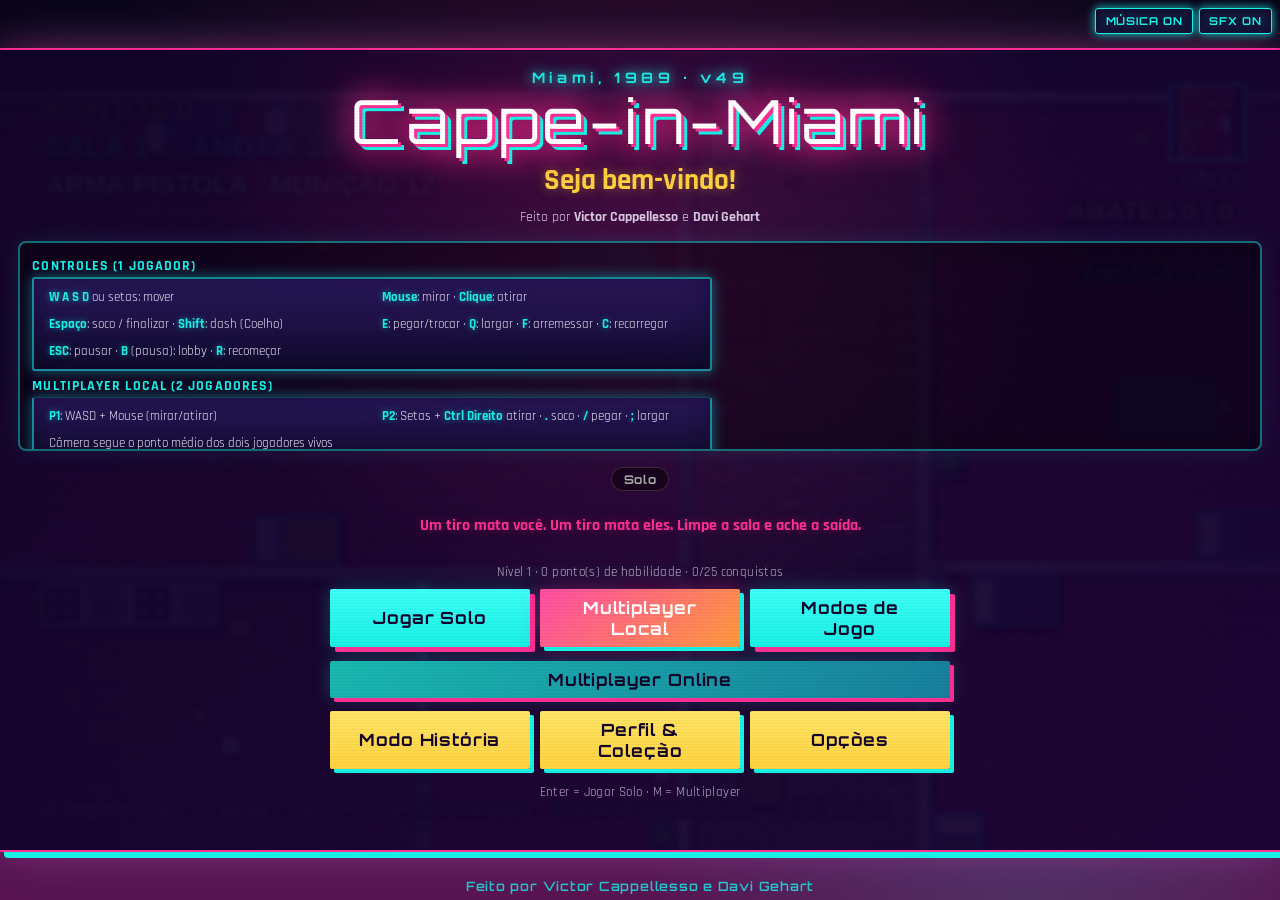
==== commit 7a67031b: "Publica versão v49 corrigida do jogo" ====
--- a/index.html
+++ b/index.html
@@ -3,46 +3,85 @@
 <head>
   <meta charset="UTF-8">
   <meta name="viewport" content="width=device-width, initial-scale=1">
-  <title>Cappe In Miami</title>
+  <title>Cappe-in-Miami</title>
+  <link rel="preconnect" href="https://fonts.gstatic.com" crossorigin>
+  <link rel="preconnect" href="https://fonts.googleapis.com">
+  <link rel="stylesheet" href="https://fonts.googleapis.com/css2?family=Orbitron:wght@400;600;700;900&family=Rajdhani:wght@400;600;700&family=Atkinson+Hyperlegible:wght@400;700&display=swap" media="print" onload="this.media='all'">
+  <noscript><link rel="stylesheet" href="https://fonts.googleapis.com/css2?family=Orbitron:wght@400;600;700;900&family=Rajdhani:wght@400;600;700&family=Atkinson+Hyperlegible:wght@400;700&display=swap"></noscript>
   <style>
-@import url("https://fonts.googleapis.com/css2?family=Orbitron:wght@400;600;700;900&family=Rajdhani:wght@400;600;700&display=swap");
 :root { --rosa:#ff2e93; --ciano:#19f0e6; --amarelo:#ffd23f; --roxo:#2d0f5c; --noite:#12042a; --laranja:#ff8a1f; }
 * { box-sizing: border-box; }
 body {
   margin: 0; min-height: 100vh; display: grid; place-items: center;
-  background: linear-gradient(180deg, var(--noite), var(--roxo) 60%, #7a1a6b);
+  background:
+    radial-gradient(ellipse 80% 50% at 50% -10%, rgba(255,46,147,.18), transparent 55%),
+    radial-gradient(ellipse 60% 40% at 80% 100%, rgba(25,240,230,.12), transparent 50%),
+    linear-gradient(180deg, #0a0218 0%, var(--noite) 35%, var(--roxo) 70%, #5a1250 100%);
   color: #f3e9ff; font-family: "Rajdhani", "Trebuchet MS", Verdana, sans-serif;
-}
-.stage { position: relative; width: min(100vw, 960px); aspect-ratio: 960/600; box-shadow: 0 0 0 3px var(--rosa), 8px 8px 0 3px var(--ciano), 0 0 60px rgba(255,46,147,.5); }
-canvas { display: block; width: 100%; height: 100%; background: #0d0320; cursor: crosshair; image-rendering: pixelated; }
-.scan { position: absolute; inset: 0; pointer-events: none; background: repeating-linear-gradient(0deg, rgba(0,0,0,.05) 0 1px, transparent 1px 3px); mix-blend-mode: multiply; }
+  overflow-x: hidden;
+}
+body::before {
+  content: "";
+  position: fixed; inset: 0; pointer-events: none; z-index: 0;
+  background-image:
+    linear-gradient(rgba(25,240,230,.04) 1px, transparent 1px),
+    linear-gradient(90deg, rgba(255,46,147,.035) 1px, transparent 1px);
+  background-size: 48px 48px;
+  mask-image: radial-gradient(ellipse 70% 60% at 50% 40%, #000 20%, transparent 75%);
+  animation: grid-drift 28s linear infinite;
+}
+@keyframes grid-drift { to { background-position: 0 48px, 48px 0; } }
+.stage {
+  position: relative; z-index: 1;
+  width: min(100vw, calc(100vh * 1.6), 1280px); aspect-ratio: 960/600;
+  box-shadow:
+    0 0 0 2px var(--rosa),
+    6px 6px 0 2px var(--ciano),
+    0 0 40px rgba(255,46,147,.45),
+    0 0 80px rgba(25,240,230,.15);
+  border-radius: 2px;
+}
+canvas { display: block; width: 100%; height: 100%; background: #0d0320; cursor: crosshair; image-rendering: auto; }
+.scan { position: absolute; inset: 0; pointer-events: none; background: repeating-linear-gradient(0deg, rgba(0,0,0,.05) 0 1px, transparent 1px 3px); will-change: opacity; }
 .overlay {
   position: absolute; inset: 0; display: flex; flex-direction: column; align-items: center; justify-content: center;
-  text-align: center; padding: 1rem; background: rgba(18,4,42,.93);
+  text-align: center; padding: 1rem;
+  background:
+    radial-gradient(ellipse 90% 70% at 50% 30%, rgba(45,15,92,.55), transparent 70%),
+    rgba(10,2,28,.94);
+  backdrop-filter: blur(2px);
 }
 .oculto { display: none; }
-.tag { margin: 0; color: var(--ciano); text-shadow: 0 0 10px var(--ciano); }
+.tag { margin: 0; color: var(--ciano); text-shadow: 0 0 12px var(--ciano), 0 0 24px rgba(25,240,230,.4); letter-spacing: .12em; font-weight: 700; }
 h1, h2 { font-family: Impact, "Arial Black", sans-serif; font-weight: 400; margin: .2rem 0; }
 h1 {
   font-size: clamp(2.6rem, 9vw, 5.5rem); line-height: .95; color: #fff;
-  text-shadow: 3px 3px 0 var(--rosa), 6px 6px 0 var(--ciano), 0 0 30px rgba(255,46,147,.8);
+  text-shadow: 3px 3px 0 var(--rosa), 6px 6px 0 var(--ciano), 0 0 30px rgba(255,46,147,.8), 0 0 60px rgba(255,46,147,.35);
   animation: neon 4s infinite;
 }
-h2 { font-size: clamp(1.6rem, 5.5vw, 3rem); color: var(--rosa); text-shadow: 3px 3px 0 var(--ciano); }
+h2 { font-size: clamp(1.6rem, 5.5vw, 3rem); color: var(--rosa); text-shadow: 3px 3px 0 var(--ciano), 0 0 20px rgba(255,46,147,.4); }
 @keyframes neon { 0%,18%,22%,62%,64%,100% { opacity: 1; } 20%,63% { opacity: .55; } }
-.bemvindo { margin: .8rem 0 0; font-size: clamp(1.2rem, 3.5vw, 1.8rem); color: var(--amarelo); font-weight: bold; }
-.credito { margin: .2rem 0 .6rem; font-size: clamp(.9rem, 2.4vw, 1.1rem); }
-.controles { list-style: none; margin: 0; padding: .6rem 1rem; font-size: clamp(.7rem, 2vw, .95rem); border: 2px solid var(--ciano); background: rgba(45,15,92,.7); }
+.bemvindo { margin: .8rem 0 0; font-size: clamp(1.2rem, 3.5vw, 1.8rem); color: var(--amarelo); font-weight: bold; text-shadow: 0 0 12px rgba(255,210,63,.4); }
+.credito { margin: .2rem 0 .6rem; font-size: clamp(.9rem, 2.4vw, 1.1rem); opacity: .9; }
+.controles { list-style: none; margin: 0; padding: .6rem 1rem; font-size: clamp(.7rem, 2vw, .95rem);
+  border: 2px solid rgba(25,240,230,.55); background: linear-gradient(180deg, rgba(45,15,92,.85), rgba(18,4,42,.9));
+  box-shadow: 0 0 20px rgba(25,240,230,.12), inset 0 0 30px rgba(0,0,0,.25); border-radius: 4px; }
 .controles li { margin: .15rem 0; }
-.controles b { color: var(--ciano); }
-.regra { color: var(--rosa); font-weight: bold; font-size: clamp(.75rem, 2vw, 1rem); }
+.controles b { color: var(--ciano); text-shadow: 0 0 6px rgba(25,240,230,.5); }
+.regra { color: var(--rosa); font-weight: bold; font-size: clamp(.75rem, 2vw, 1rem); text-shadow: 0 0 10px rgba(255,46,147,.35); }
 button {
   padding: .7rem 2.2rem; font: bold 1.2rem Impact, sans-serif; letter-spacing: .05em; cursor: pointer;
-  color: var(--noite); background: var(--ciano); border: 0; box-shadow: 5px 5px 0 var(--rosa);
-}
-button:hover { background: var(--amarelo); }
+  color: var(--noite); background: linear-gradient(180deg, #3dfff7, var(--ciano));
+  border: 0; box-shadow: 5px 5px 0 var(--rosa), 0 0 18px rgba(25,240,230,.25);
+  border-radius: 3px; transition: transform .12s ease, filter .12s ease, box-shadow .12s ease;
+}
+button:hover {
+  background: linear-gradient(180deg, #ffe066, var(--amarelo));
+  box-shadow: 5px 5px 0 var(--ciano), 0 0 22px rgba(255,210,63,.35);
+  filter: brightness(1.05);
+}
 button:focus-visible { outline: 3px solid var(--amarelo); outline-offset: 3px; }
-.dica { margin: .4rem 0 0; font-size: .8rem; opacity: .7; }
+.dica { margin: .4rem 0 0; font-size: .8rem; opacity: .75; letter-spacing: .03em; }
 
 /* seleção de máscaras */
 .grade { display: grid; grid-template-columns: repeat(6, minmax(0, 1fr)); gap: clamp(.3rem, 1.2vw, .7rem); width: min(100%, 720px); margin: .4rem 0; }
@@ -92,29 +131,111 @@
 select { margin-left: .3rem; padding: .2rem .4rem; font: inherit; color: #fff; background: #2d0f5c; border: 2px solid var(--ciano); }
 .nocrt .scan { display: none; }
 @media (max-width: 700px) { .opt-grid { grid-template-columns: 1fr; } }
+
+/* ===== v2: fundo synthwave, painel de áudio, Game Over CRT ===== */
+body::before {
+  content: ""; position: fixed; left: -50%; right: -50%; bottom: 0; height: 52vh; z-index: 0; pointer-events: none;
+  background-image: linear-gradient(rgba(255,46,147,.42) 1px, transparent 1px), linear-gradient(90deg, rgba(25,240,230,.42) 1px, transparent 1px);
+  background-size: 64px 64px; transform: perspective(380px) rotateX(64deg); transform-origin: 50% 100%;
+  -webkit-mask-image: linear-gradient(transparent, #000 70%); mask-image: linear-gradient(transparent, #000 70%);
+  animation: grid-move 1.4s linear infinite;
+}
+@keyframes grid-move { to { background-position: 0 64px; } }
+body.jogando .scan { display: none; }   /* [otimização] em jogo as scanlines vão dentro do canvas (vigScan): sem camada de página recomposta a cada quadro */
+body.jogando::before { animation: none; }   /* [otimização] grade 3D parada durante a partida: some o repaint de tela cheia a cada quadro */
+.stage, .rodape { position: relative; z-index: 1; }
+.rodape { position: fixed; }
+h1 { filter: drop-shadow(0 0 12px rgba(255,46,147,.6)); }
+.controles { filter: drop-shadow(0 0 6px rgba(25,240,230,.35)); }
+button { touch-action: manipulation; }
+
+.audio-bar { position: fixed; top: 8px; right: 8px; z-index: 5; display: flex; gap: .35rem; }
+.audio-bar .ab {
+  padding: .3rem .6rem; font: 700 .68rem Orbitron, sans-serif; letter-spacing: .08em; color: var(--ciano);
+  background: rgba(18,4,42,.85); border: 1px solid var(--ciano); box-shadow: 0 0 8px rgba(25,240,230,.35);
+  filter: drop-shadow(0 0 4px rgba(25,240,230,.6)); transition: none;
+}
+.audio-bar .ab:hover { transform: none; filter: drop-shadow(0 0 6px rgba(255,210,63,.8)); background: rgba(45,15,92,.9); color: var(--amarelo); box-shadow: 0 0 12px rgba(255,210,63,.5); }
+.audio-bar .ab[aria-pressed="false"] { color: #6c5a86; border-color: #3b1670; box-shadow: none; filter: none; }
+@media (max-width: 700px) { .audio-bar { top: 4px; right: 4px; } .audio-bar .ab { font-size: .6rem; padding: .25rem .45rem; } }
+
+/* Game Over: scanlines, rolagem de CRT e glitch digital */
+#fim::before { content: ""; position: absolute; inset: 0; pointer-events: none; background: repeating-linear-gradient(0deg, rgba(0,0,0,.4) 0 1px, transparent 1px 3px); }
+#fim::after {
+  content: ""; position: absolute; inset: 0; pointer-events: none; background-color: transparent; background-repeat: no-repeat;
+  background-size: 100% 200%; background-image: linear-gradient(transparent 44%, rgba(25,240,230,.12) 50%, transparent 56%);
+  animation: crt-roll 2.8s linear infinite;
+}
+@keyframes crt-roll { from { background-position: 0 -100%; } to { background-position: 0 100%; } }
+#fim.glitch h2 { animation: glitch 1.4s steps(2, end) infinite; }
+#fim.glitch #resumo { animation: glitch-soft 2.2s steps(3, end) infinite; }
+@keyframes glitch {
+  0%, 100% { transform: translate(0); text-shadow: 3px 3px 0 var(--rosa), -3px 0 0 var(--ciano); }
+  20% { transform: translate(-4px, 1px); text-shadow: -4px 0 0 var(--ciano), 4px 0 0 var(--rosa); }
+  40% { transform: translate(3px, -1px); clip-path: inset(0 0 40% 0); }
+  60% { transform: translate(0); clip-path: inset(30% 0 0 0); }
+}
+@keyframes glitch-soft { 0%, 100% { opacity: 1; } 50% { opacity: .75; } 75% { opacity: .9; } }
+@media (prefers-reduced-motion: reduce) {
+  body::before, #fim::after, .scan, #fim.glitch h2, #fim.glitch #resumo { animation: none; }
+}
 </style>
+  <link rel="stylesheet" href="css/expansion.css">
+  <link rel="stylesheet" href="css/acessibilidade.css">
+  <script>
+    window.__earlyErrors = [];
+    window.addEventListener('error', e => window.__earlyErrors.push((e.message || 'erro') + ' @' + (e.filename || '').split('/').pop() + ':' + e.lineno));
+    window.addEventListener('unhandledrejection', e => window.__earlyErrors.push('promise: ' + (e.reason && e.reason.message || e.reason)));
+    window.EXP={cols:10,perfTier:0,log:function(){},sfx:function(){},recheck:function(){},checkUnlocks:function(){},fireOk:function(){return true},onFire:function(){},tick:function(){},drawWorld:function(){},drawFx:function(){},drawHUD:function(){},applyS:function(){},spread:function(w){return w.spread},life:function(w){return w.life},spd:function(w){return w.spd}};
+  </script>
 </head>
 <body>
+  <svg width="0" height="0" style="position:absolute" aria-hidden="true" focusable="false">
+    <filter id="cb-prot" color-interpolation-filters="sRGB"><feColorMatrix type="matrix" values="0.152286 1.052583 -0.204868 0 0  0.114503 0.786281 0.099216 0 0  -0.003882 -0.048116 1.051998 0 0  0 0 0 1 0"/></filter>
+    <filter id="cb-deut" color-interpolation-filters="sRGB"><feColorMatrix type="matrix" values="0.367322 0.860646 -0.227968 0 0  0.280085 0.672501 0.047413 0 0  -0.01182 0.04294 0.968881 0 0  0 0 0 1 0"/></filter>
+    <filter id="cb-trit" color-interpolation-filters="sRGB"><feColorMatrix type="matrix" values="1.255528 -0.076749 -0.178779 0 0  -0.078411 0.930809 0.147602 0 0  0.004733 0.691367 0.3039 0 0  0 0 0 1 0"/></filter>
+  </svg>
+  <nav id="audioBar" class="audio-bar" aria-label="Controles de áudio">
+    <button type="button" id="aMus" class="ab" aria-pressed="true">MÚSICA ON</button>
+    <button type="button" id="aSfx" class="ab" aria-pressed="true">SFX ON</button>
+  </nav>
   <main class="stage">
     <canvas id="c" width="960" height="600" aria-label="Área do jogo"></canvas>
 
     <section id="menu" class="overlay">
-      <p class="tag">Miami, 1989</p>
-      <h1>Hotline<br>Miami</h1>
+      <p class="tag">Miami, 1989 · v49</p>
+      <h1>Cappe-in-Miami</h1>
       <p class="bemvindo">Seja bem-vindo!</p>
       <p class="credito">Feito por <strong>Victor Cappellesso</strong> e <strong>Davi Gehart</strong></p>
-      <ul class="controles">
-        <li><b>W A S D</b> ou setas: mover</li>
-        <li><b>Mouse</b>: mirar &nbsp; <b>Clique</b>: atirar</li>
-        <li><b>Espaço</b>: soco / finalizar nocauteado</li>
-        <li><b>Shift</b>: habilidade especial (máscara do Coelho) &nbsp; <b>R</b>: recomeçar</li>
-        <li><b>E</b>: pegar/trocar arma · escada/elevador &nbsp; <b>Q</b>: largar &nbsp; <b>F</b>: arremessar</li>
-      </ul>
+      <div class="menu-controls-box">
+        <p class="menu-section-title">Controles (1 Jogador)</p>
+        <ul class="controles">
+          <li><b>W A S D</b> ou setas: mover</li>
+          <li><b>Mouse</b>: mirar · <b>Clique</b>: atirar</li>
+          <li><b>Espaço</b>: soco / finalizar · <b>Shift</b>: dash (Coelho)</li>
+          <li><b>E</b>: pegar/trocar · <b>Q</b>: largar · <b>F</b>: arremessar · <b>C</b>: recarregar</li>
+          <li><b>ESC</b>: pausar · <b>B</b> (pausa): lobby · <b>R</b>: recomeçar</li>
+        </ul>
+        <p class="menu-section-title">Multiplayer Local (2 Jogadores)</p>
+        <ul class="controles multi-ctrl">
+          <li><b>P1</b>: WASD + Mouse (mirar/atirar)</li>
+          <li><b>P2</b>: Setas + <b>Ctrl Direito</b> atirar · <b>.</b> soco · <b>/</b> pegar · <b>;</b> largar</li>
+          <li>Câmera segue o ponto médio dos dois jogadores vivos</li>
+        </ul>
+      </div>
       <p class="regra">Um tiro mata você. Um tiro mata eles. Limpe a sala e ache a saída.</p>
-      <button id="jogar" type="button">Jogar</button>
-      <button id="histBtn" type="button" class="sec">Modo História</button>
-      <button id="optBtn" type="button">Opções</button>
-      <p class="dica">ou aperte Enter</p>
+      <p id="lvlTag" class="dica"></p>
+      <div class="menu-row primary-actions" role="group" aria-label="Jogar">
+        <button id="jogar" type="button">Jogar Solo</button>
+        <button id="multiBtn" type="button" class="multi-btn">Multiplayer Local</button>
+        <button id="modosBtn" type="button">Modos de Jogo</button>
+      </div>
+      <div class="menu-row" role="group" aria-label="Outras telas">
+        <button id="histBtn" type="button" class="sec">Modo História</button>
+        <button id="perfilBtn" type="button" class="sec">Perfil &amp; Coleção</button>
+        <button id="optBtn" type="button" class="sec">Opções</button>
+      </div>
+      <p class="dica">Enter = Jogar Solo · M = Multiplayer</p>
     </section>
 
     <section id="mascaras" class="overlay oculto">
@@ -136,20 +257,69 @@
           <label>Brilho <input type="range" id="o-bright" min="50" max="150" step="5"> <span id="o-brightV"></span></label>
           <label><input type="checkbox" id="o-crt"> Scanlines CRT</label>
           <label><input type="checkbox" id="o-ghost"> Rastro de movimento</label>
+          <label><input type="checkbox" id="o-aa"> Antialiasing (suavização)</label>
+          <label><input type="checkbox" id="o-bloom"> Bloom / brilho neon</label>
+          <label><input type="checkbox" id="o-grade"> Color grade (tom Miami)</label>
+          <label><input type="checkbox" id="o-glow"> Auras e halos</label>
+          <label><input type="checkbox" id="o-shadows"> Sombras suaves</label>
+          <label><input type="checkbox" id="o-dust"> Poeira ambiente</label>
+          <label>Partículas <select id="o-particles"><option value="alta">Alta</option><option value="media">Média</option><option value="baixa">Baixa</option><option value="off">Desativadas</option></select></label>
+          <label>Escala de renderização <select id="o-res"><option value="auto">Automática</option><option value="1">1x (mais leve)</option><option value="1.5">1.5x</option><option value="2">2x (mais nítido)</option></select></label>
           <label>Limite de FPS <select id="o-fps"><option value="0">Desbloqueado</option><option value="120">120 FPS</option><option value="60">60 FPS</option><option value="30">30 FPS</option></select></label>
+          <label>Tamanho da tela <select id="o-stage"><option value="p">Pequena (640 px)</option><option value="m">Média (800 px)</option><option value="g">Grande (1024 px)</option><option value="x">Máxima (1280 px)</option><option value="f">Tela cheia (ajusta à janela)</option></select></label>
+          <p class="dica">Use uma predefinição (Ultra/Alto/Médio…) ou marque Personalizado e ajuste cada item.</p>
         </fieldset>
         <fieldset><legend>JOGABILIDADE</legend>
           <label><input type="checkbox" id="o-shake"> Tremor de tela e coice</label>
+          <label>Intensidade do tremor <input type="range" id="o-shakeAmt" min="0" max="100" step="5"> <span id="o-shakeAmtV"></span></label>
           <label>Sensibilidade da câmera <input type="range" id="o-sens" min="0.5" max="3" step="0.1"> <span id="o-sensV"></span></label>
-          <label>Zoom da câmera <select id="o-zoom"><option value="1">Padrão (1x)</option><option value="0.75">Afastado (0.75x)</option><option value="1.25">Próximo (1.25x)</option></select></label>
+          <label>Zoom da câmera <select id="o-zoom"><option value="0.9">Padrão (0,9x)</option><option value="1">1x</option><option value="0.75">Afastado (0,75x)</option><option value="1.25">Próximo (1,25x)</option></select></label>
           <label>Janela de combo <input type="range" id="o-combo" min="2" max="6" step="0.5"> <span id="o-comboV"></span></label>
           <label>Zona morta da câmera <input type="range" id="o-dead" min="0" max="2" step="0.1"> <span id="o-deadV"></span></label>
           <label>Amortecimento do tremor <select id="o-decay"><option value="rapido">Rápido</option><option value="padrao">Padrão</option><option value="suave">Suave</option></select></label>
           <label>Teclas de movimento <select id="o-keys"><option value="wasd">WASD + setas</option><option value="setas">Somente setas</option></select></label>
           <label>Pegar/arremessar arma <select id="o-pick"><option value="e">E</option><option value="g">G</option><option value="t">T</option></select></label>
         </fieldset>
+        <fieldset><legend>ÁUDIO &amp; DADOS</legend>
+          <label>Volume da música <input type="range" id="o-musVol" min="0" max="1" step=".05"></label>
+          <label>Volume dos efeitos <input type="range" id="o-sfxVol" min="0" max="1" step=".05"></label>
+          <label><input type="checkbox" id="o-events"> Eventos aleatórios (apagão, reforços, alarme)</label>
+          <p class="dica">Ferramentas de desenvolvedor: abra com ?dev=1</p>
+        </fieldset>
+        <fieldset><legend>ACESSIBILIDADE</legend>
+          <label>Tamanho do texto <select id="o-txt"><option value="normal">Normal</option><option value="grande">Grande (+20%)</option><option value="muito">Muito grande (+40%)</option></select></label>
+          <label><input type="checkbox" id="o-hc"> Alto contraste</label>
+          <label>Filtro para daltonismo <select id="o-cb"><option value="none">Nenhum</option><option value="prot">Protanopia (sem vermelho)</option><option value="deut">Deuteranopia (sem verde)</option><option value="trit">Tritanopia (sem azul)</option></select></label>
+          <label><input type="checkbox" id="o-rmotion"> Reduzir animações da interface</label>
+          <label><input type="checkbox" id="o-noflash"> Reduzir flashes na tela</label>
+          <label><input type="checkbox" id="o-dyslex"> Fonte legível para dislexia</label>
+          <button type="button" id="o-a11yReset" class="sec">Restaurar padrões</button>
+          <p class="dica">Preferências de acessibilidade são salvas no navegador.</p>
+        </fieldset>
+        <fieldset><legend>MULTIPLAYER LOCAL</legend>
+          <label><input type="checkbox" id="o-multi"> Ativar multiplayer local (2 jogadores)</label>
+          <label>Modo multiplayer <select id="o-multiMode"><option value="coop">Co-op Clássico</option><option value="horda">Co-op Horda (+ inimigos)</option><option value="survive">Co-op Sobrevivência</option></select></label>
+          <label>Modo de vidas <select id="o-lives"><option value="shared">Compartilhadas (qualquer um morre = game over)</option><option value="independent">Independentes (só acaba quando os dois morrem)</option></select></label>
+          <label><input type="checkbox" id="o-ff" checked> Fogo amigo (balas do parceiro ferem)</label>
+          <label>Câmera multiplayer <select id="o-camMulti"><option value="mid">Ponto médio</option><option value="p1">Seguir P1</option><option value="p2">Seguir P2</option></select></label>
+          <label>Controles do P2 <select id="o-p2scheme"><option value="arrows">Setas + teclas laterais</option><option value="numpad">Numpad (8/4/6/2 + 0 atirar)</option></select></label>
+          <p class="dica">P1 sempre usa WASD + Mouse. Ative aqui ou pelo botão Multiplayer do menu.</p>
+        </fieldset>
+        <fieldset><legend>MAIS CONFIGURAÇÕES</legend>
+          <label><input type="checkbox" id="o-showFps"> Mostrar contador de FPS</label>
+          <label><input type="checkbox" id="o-showPing" disabled> Mostrar latência (online futuro)</label>
+          <label>Volume mestre <input type="range" id="o-masterVol" min="0" max="1" step=".05"> <span id="o-masterVolV"></span></label>
+          <label>Sensibilidade do mouse <input type="range" id="o-mouseSens" min="0.3" max="3" step="0.1"> <span id="o-mouseSensV"></span></label>
+          <label><input type="checkbox" id="o-invertY"> Inverter eixo Y da mira</label>
+          <label><input type="checkbox" id="o-autoReload"> Recarregar automático ao esvaziar pente</label>
+          <label><input type="checkbox" id="o-crosshair"> Mira customizada (cruz)</label>
+          <label>Opacidade da mira <input type="range" id="o-crossOp" min="20" max="100" step="5"> <span id="o-crossOpV"></span></label>
+        </fieldset>
+        <fieldset><legend>IDIOMA</legend>
+          <label>Idioma <select id="o-lang"></select></label>
+        </fieldset>
       </div>
-      <p class="dica">Salvo automaticamente no navegador</p>
+      <p class="dica">Salvo automaticamente no navegador · Multiplayer local funciona sem internet</p>
       <button id="optBack" type="button" class="sec">Voltar</button>
     </section>
     <section id="dif" class="overlay oculto">
@@ -307,21 +477,21 @@
     mob: [['banco', 120, 240, 60, 26], ['banco', 520, 240, 60, 26], ['vaso', 250, 200, 24, 28]],
     ini: [330, 240], saida: [540, 75, 100, 60] },
 
-  { id: 'hotel', esc: 1.3, nome: 'Hotel Blue', iw: 700, ih: 560,
+  { id: 'hotel', esc: 1.3, nome: 'Hotel Coral', iw: 700, ih: 560,
     salas: [[20, 20, 260, 240, 'redD'], [420, 20, 260, 240, 'white'], [20, 280, 260, 260, 'blue'], [420, 280, 260, 260, 'purple'], [280, 20, 140, 520, 'redD']],
     H: [[20, 20, 680, []], [260, 20, 280, [150]], [260, 420, 680, [550]], [540, 20, 680, []]],
     V: [[20, 20, 520, [280]], [680, 20, 520, [280]], [280, 20, 260, [120]], [420, 20, 520, [120, 400]], [280, 280, 260, [400]]],
     mob: [['vaso', 350, 200, 24, 28], ['planta', 350, 330, 26, 26], ['mesa', 150, 120, 80, 40], ['poltrona', 90, 200, 50, 24], ['sofa', 80, 420, 130, 36], ['balcao', 600, 200, 150, 30], ['mesa', 550, 400, 80, 40]],
     ini: [350, 500], saida: [600, 470, 100, 50] },
 
-  { id: 'phonehom', esc: 1.4, nome: 'Phone Hom', iw: 600, ih: 480,
+  { id: 'phonehom', esc: 1.4, nome: 'Central Telefônica', iw: 600, ih: 480,
     salas: [[20, 20, 280, 220, 'cream'], [320, 20, 260, 220, 'cream'], [20, 240, 180, 220, 'teal'], [200, 240, 380, 220, 'checker']],
     H: [[20, 20, 580, []], [240, 20, 580, [150, 450]], [460, 20, 580, []]],
     V: [[20, 20, 440, [240]], [580, 20, 440, [240]], [300, 20, 220, []], [200, 240, 460, [350]]],
     mob: [['mesa', 120, 100, 100, 40], ['mesa', 430, 100, 100, 40], ['balcao', 330, 400, 160, 30], ['vaso', 540, 280, 24, 28], ['vaso', 60, 280, 24, 28]],
     ini: [400, 430], saida: [100, 370, 100, 50] },
 
-  { id: 'boate', esc: 1.2, nome: 'Boate russa', iw: 760, ih: 600,
+  { id: 'boate', esc: 1.2, nome: 'Boate Mar Vermelho', iw: 760, ih: 600,
     salas: [[20, 20, 420, 240, 'black'], [460, 20, 280, 240, 'purple'], [20, 280, 300, 280, 'redD'], [340, 280, 400, 280, 'checker']],
     H: [[20, 20, 740, []], [260, 20, 740, [200, 600]], [580, 20, 740, []]],
     V: [[20, 20, 560, [300]], [740, 20, 560, [300]], [440, 20, 240, [140]], [320, 280, 560, [440]]],
@@ -353,7 +523,7 @@
     V: [[20, 20, 480, [240]], [700, 20, 480, [240]], [220, 20, 220, [120]], [480, 20, 220, [120]], [330, 240, 260, [380]]],
     mob: [['banco', 90, 120, 60, 26], ['vaso', 300, 90, 24, 28], ['banco', 560, 380, 60, 26], ['vaso', 620, 120, 24, 28]],
     ini: [360, 420], saida: [560, 120, 70, 60] },
-  { id: 'boate', esc: 1.3, nome: 'Boate', iw: 680, ih: 500,
+  { id: 'boate-b', esc: 1.3, nome: 'Boate', iw: 680, ih: 500,
     salas: [[20, 20, 300, 200, 'darkT'], [340, 20, 320, 200, 'purple'], [20, 240, 180, 240, 'navy'], [220, 240, 440, 240, 'darkT']],
     H: [[20, 20, 660, []], [240, 20, 660, [100, 300]], [480, 20, 660, []]],
     V: [[20, 20, 460, [230]], [660, 20, 460, [230]], [320, 20, 220, [110]], [200, 240, 240, [360]]],
@@ -376,45 +546,88 @@
 // ---------- MODO HISTÓRIA (capítulos baseados no texto do jogo) ----------
 let historia = false, capIdx = 0, dif = 'medio';
 const DIF = {
-  facil:    { en: .6,  foe: .8,  cd: 1.4, sight: .85 },
-  medio:    { en: 1,   foe: 1,   cd: 1,   sight: 1 },
-  dificil:  { en: 1.4, foe: 1.1, cd: .7,  sight: 1.15 },
-  hardcore: { en: 1.9, foe: 1.25, cd: .35, sight: 1.4 },
+  facil:    { en: .6,  foe: .8,  cd: 1.4, sight: .85, iq: .15 },
+  medio:    { en: 1,   foe: 1,   cd: 1,   sight: 1,   iq: .4 },
+  dificil:  { en: 1.4, foe: 1.1, cd: .7,  sight: 1.15, iq: .6 },
+  hardcore: { en: 1.9, foe: 1.25, cd: .35, sight: 1.4, iq: .72 },
 };
 function unlocked() { try { return localStorage.getItem('hm_unlock') === '1'; } catch (e) { return false; } }
 function D() { return historia ? DIF[dif] : DIF.medio; }
 const STORY = [
-  { t: 'Prelúdio · Metrô de Brickell · 3 de abril de 1989', m: 'metro', txt: 'Uma máscara de galo chega com instruções. Você deixa uma maleta na lixeira, mata um grupo de mafiosos russos e silencia um mendigo que ouviu os passos. Na loja de conveniência, o atendente oferece um lanche de graça e diz que você parece abalado.' },
-  { t: 'Capítulo 2 · Overdose · 16 de abril', m: 'apto', txt: 'Um telefonema o chama a um apartamento na NW 184th Street. Os jornais falam em seis corpos na East 7th Street e em um "monstro" visto deixando a cena.' },
-  { t: 'Capítulo 3 · Decadência · 25 de abril', m: 'estudio', txt: 'Um encontro marcado leva você à mansão de um produtor de cinema na SW 53rd Place. Você mata o produtor, resgata a namorada viciada e a leva até o carro.' },
-  { t: 'Capítulo 4 · Tensão · 5 de maio', m: 'academia', txt: 'Um apagão na 24th NE Street precisa ser resolvido. Alguém enviado antes fez um trabalho ruim. A ordem é limpar o local rápido e sem deixar rastros.' },
-  { t: 'Capítulo 6 · Golpe limpo · 13 de maio', m: 'hotel', txt: 'O Hotel Blue precisa de um substituto na recepção. Os hóspedes VIP são políticos ligados à Coalizão Russo-Americana, e os Zeladores vigiam cada andar.' },
-  { t: 'Capítulo 7 · Vizinhos · 23 de maio', m: 'phonehom', txt: 'Um telefonema muda o plano: um trote na companhia telefônica, a Phone Hom. No escritório principal, Biker é o último obstáculo, e você o derruba com um taco de golfe.' },
-  { t: 'Capítulo 8 · Pressione · 27 de maio', m: 'boate', txt: 'Um convite para tocar como DJ numa boate na 212 NE 24th Street. O recado é "vista-se para matar", e a cerveja é por conta da casa. A chamada de Biker some na estática.' },
-  { t: 'Capítulo 13 · Delegacia · 21 de julho', m: 'delegacia', txt: 'Você acorda no hospital como principal suspeito e volta para casa, onde o carro e o apartamento estão destruídos. Invade a delegacia, enfrenta os policiais que resistem, inclusive o chefe, e encontra Richter na cela. Ele não tem respostas e sugere que você leia o arquivo do caso.' },
-  { t: 'Capítulo 16 · Fliperama · 16 de maio', m: 'fliperama', txt: 'Biker força o operador de máscara de porco a revelar um endereço no restaurante chinês The Blue Dragon. Um técnico escondido conta que os telefones foram instalados na Phone Hom para apagar rastros. Três dias depois, um fliperama russo é o próximo alvo.' },
-  { t: 'Capítulo 19 · Resolução · 24 de maio', m: 'central', txt: 'Você desce ao esgoto, onde dois zeladores operam o esquema. Eles são membros da 50 Blessings, uma organização que pretende derrubar a coalizão e reconstruir o país em cinco anos. Você decide se os poupa ou os mata antes de deixar Miami para sempre.' },
+  { t: 'Prelúdio · Porto de Biscayne · 3 de abril de 1989', m: 'metro', txt: 'Madame Piranha, dona do Mercado Escuro, paga bem por um serviço simples: recuperar um carregamento de ouro que sumiu do porto. Você desce ao metrô abandonado, derruba a guarda do cais e encontra a caixa vazia com um bilhete: "Para Cappe, de alguém que você ainda não conhece".' },
+  { t: 'Capítulo 2 · Maré alta · 16 de abril', m: 'apto', txt: 'Um contato de Little Havana diz que o ouro passou por um prédio em Coconut Grove. Os moradores falam de dinheiro vivo trocado no corredor e de um vizinho que nunca mais apareceu.' },
+  { t: 'Capítulo 3 · Vitrine · 25 de abril', m: 'estudio', txt: 'Um produtor de cinema que financiava o contrabando recebe você no estúdio. Ele jura que o ouro foi trocado por armas, e que a pessoa que pagou tem um nome que ele não ousa dizer em voz alta.' },
+  { t: 'Capítulo 4 · Apagão · 5 de maio', m: 'academia', txt: 'Um bairro inteiro ficou sem luz e a academia virou ponto de encontro dos homens do contrabando. Alguém enviado antes fez um trabalho ruim. A ordem é limpar o local rápido e sem deixar rastros.' },
+  { t: 'Capítulo 6 · Hóspede VIP · 13 de maio', m: 'hotel', txt: 'O Hotel Coral precisa de um substituto na recepção. Os hóspedes VIP são investidores de uma companhia chamada Mar Vermelho, e a segurança do hotel vigia cada andar com rádios.' },
+  { t: 'Capítulo 7 · Linha cruzada · 23 de maio', m: 'phonehom', txt: 'Um telefonema anônimo leva você à central telefônica do bairro. Alguém grampeou as linhas dos investigadores. No escritório principal, o chefe da segurança é o último obstáculo, e você o derruba com um taco de golfe.' },
+  { t: 'Capítulo 8 · Pista de dança · 27 de maio', m: 'boate', txt: 'Um convite para tocar como DJ na Boate Mar Vermelho. O recado é "vista-se bem", e a bebida é por conta da casa. Você percebe que a música está abafando gritos vindos do porão.' },
+  { t: 'Capítulo 13 · Delegacia · 21 de julho', m: 'delegacia', txt: 'Você acorda no hospital como principal suspeito. Seu apartamento está revirado. Invade a delegacia, enfrenta os policiais que resistem, inclusive o delegado, e encontra a investigadora Richter na cela. Ela não tem respostas, mas sugere que você leia o arquivo do caso.' },
+  { t: 'Capítulo 16 · Fliperama · 16 de maio', m: 'fliperama', txt: 'Um operador de máquinas de fliperama revela um endereço no restaurante The Blue Dragon. Um técnico conta que as linhas da central foram usadas para apagar rastros. Três dias depois, o fliperama vira o próximo alvo.' },
+  { t: 'Capítulo 19 · Resolução · 24 de maio', m: 'central', txt: 'Você desce ao esgoto, onde dois capangas operam o esquema. Eles fazem parte de um grupo que quer derrubar o governo da cidade e reconstruir tudo do zero. Você decide se os poupa ou os entrega antes de deixar Miami para sempre.' },
   { t: 'Capítulo 9 · Plantão · 2 de junho', m: 'hospital', txt: 'Um alarme no hospital abandonado aponta para um informante escondido na ala de emergência. Os corredores estão cheios de pacientes que não deveriam estar lá. Você encontra o informante, mas ele já foi silenciado. Alguém esteve aqui antes de você.' },
-  { t: 'Capítulo 10 · Ponto cego · 9 de junho', m: 'garagem', txt: 'Um carro preto deixa a garagem com a maleta. Você tem minutos para interceptá-lo antes que ele chegue à estrada. Os capangas esperam entre os pilares e os carros estacionados, e nenhum deles quer ser o primeiro a falar.' },
-  { t: 'Capítulo 11 · Trem noturno · 16 de junho', m: 'estacao', txt: 'O último trem da noite leva a pista que você procura. A plataforma está vazia, mas a estação não está. Uma equipe da coalizão espera pela entrega, e a única saída é pelos trilhos.' },
-  { t: 'Capítulo 14 · Vingança · 23 de julho', m: 'mansao', txt: 'Na boate, o gerente entrega o endereço do dono, um homem em NE 114th Place. Na mansão, o chefe, o guarda-costas e a assassina caem um a um. O chefe se mata, e o patriarca aceita o destino. Você joga a máscara de lado e acende um cigarro.' },
+  { t: 'Capítulo 10 · Ponto cego · 9 de junho', m: 'garagem', txt: 'Um carro preto deixa a garagem com o ouro. Você tem minutos para interceptá-lo antes que ele chegue à estrada. Os capangas esperam entre os pilares e os carros estacionados, e nenhum deles quer ser o primeiro a falar.' },
+  { t: 'Capítulo 11 · Trem noturno · 16 de junho', m: 'estacao', txt: 'O último trem da noite leva a pista que você procura. A plataforma está vazia, mas a estação não está. Uma equipe contratada espera pela entrega, e a única saída é pelos trilhos.' },
+  { t: 'Capítulo 14 · Acerto de contas · 23 de julho', m: 'mansao', txt: 'O gerente da boate entrega o endereço do dono do contrabando, um empresário que mora na mansão à beira-mar. Lá dentro, o chefe, o guarda-costas e a contadora caem um a um. Madame Piranha aparece no fim, mas não para negociar.' },
+  { t: 'Expansão 1 · Hospital · entrada', m: null, neon: 'rmHospitalEntrance', txt: 'Uma ambulância abandonada bloqueia a frente do hospital. Os guardas na recepção não deveriam estar ali, e o elevador só desce quando alguém aperta o botão certo.' },
+  { t: 'Expansão 2 · Hospital · andar superior', m: null, neon: 'rmHospitalTopFloor', txt: 'No último andar, os quartos viraram esconderijo. Alguém chora atrás de uma porta trancada, e cada corredor tem um vigia.' },
+  { t: 'Expansão 3 · Suíte do hotel', m: null, neon: 'rmHotelSuite', txt: 'Um hóspede VIP pagou pelo silêncio. Você sobe pela escada de serviço e encontra a suíte cheia de seguranças.' },
+  { t: 'Expansão 4 · Mansão · salão principal', m: null, neon: 'rmMansionMainHall', txt: 'Os convidados fingem não ver nada enquanto o anfitrião sobe a escada com uma arma escondida.' },
+  { t: 'Expansão 5 · Delegacia · térreo', m: null, neon: 'rmPoliceHQFloor1', txt: 'A delegacia está em alerta. Os policiais na recepção procuram quem estiver com a maleta, e você está com ela.' },
+  { t: 'Expansão 6 · Delegacia · 3º andar', m: null, neon: 'rmPoliceHQFloor3', txt: 'No andar dos arquivos, uma pasta com o seu nome está aberta sobre a mesa.' },
+  { t: 'Expansão 7 · Clube · pista', m: null, neon: 'rmBossClubFloor1', txt: 'A música não para. Os seguranças do clube sabem quem você é, e o chefe espera no andar de cima.' },
+  { t: 'Expansão 8 · Clube · cobertura', m: null, neon: 'rmBossClubFloor3', txt: 'O chefe se esconde na cobertura, cercado de capangas e de uma saída que só ele conhece.' },
+  { t: 'Expansão 9 · Unidade tática · térreo', m: null, neon: 'rmSwatDownstairs', txt: 'A equipe tática invade o prédio antes que você termine. Não há tempo para negociar.' },
+  { t: 'Expansão 10 · Estação de trem', m: null, neon: 'rmTrainstationEntrance', txt: 'Os trens param à meia-noite. A última plataforma é onde a entrega vai acontecer.' },
+  { t: 'Expansão 11 · Fliperama', m: null, neon: 'rmEurogamer', txt: 'Entre as máquinas de jogos, alguém vende informação. O preço é alto.' },
+  { t: 'Expansão 12 · Restaurante', m: null, neon: 'rmNoodleShop', txt: 'Um restaurante vazio, mas a cozinha esconde gente armada. A pista do ouro termina aqui.' },
 ];
 
 
 </script>
+  <script src="js/maps.js"></script>
+  <script src="js/collision_sizes.js"></script>
   <script>
-// Hotline Miami (jogo de fã) - feito por Davi Gehart, 1F
-const CFG_DEF = { gfx: 'alto', blood: 'alta', bloodRed: 100, crt: true, ghost: false, shake: true, fps: 0, sens: 1, zoom: 1, keys: 'wasd', pick: 'e', bright: 100, decay: 'padrao', combo: 2.5, dead: 1 };
+// Cappe in Miami - feito por Victor Cappellesso e Davi Gehart
+const CFG_DEF = { gfx: 'alto', blood: 'alta', bloodRed: 100, crt: true, ghost: false, shake: true, shakeAmt: 100, fps: 0, sens: 1, zoom: .9, keys: 'wasd', pick: 'e', bright: 100, decay: 'padrao', combo: 2.5, dead: 1,
+  res: 'auto', txt: 'normal', hc: false, cb: 'none', rmotion: matchMedia('(prefers-reduced-motion: reduce)').matches, noflash: false, dyslex: false,
+  // qualidade visual avançada
+  aa: true,          // antialiasing (suavização)
+  bloom: true,       // brilho em luzes/saída/balas
+  grade: true,       // color grade Miami
+  glow: true,        // auras em jogador/pickups
+  particles: 'alta', // off | baixa | media | alta
+  shadows: true,     // sombras suaves
+  dust: true         // partículas de poeira ambiente
+};
 const DECAY = { rapido: .75, padrao: .85, suave: .93 };
+const CFG_ENUMS = { gfx:['ultra','alto','medio','baixo','max','personalizado'], blood:['ultra','alta','media','baixa','off'], keys:['wasd','setas'], pick:['e','g','t'], decay:['rapido','padrao','suave'], res:['auto','1','1.5','2'], txt:['normal','grande','muito'], cb:['none','prot','deut','trit'], particles:['off','baixa','media','alta'] };
+const CFG_RANGES = { bloodRed:[0,100], shakeAmt:[0,100], sens:[.5,3], zoom:[.75,1.25], bright:[50,150], combo:[2,6], dead:[0,2] };
+const CFG_VALUES = { fps:[0,30,60,120] };
+function loadSavedCfg(saved) {
+  if (!saved || typeof saved !== 'object' || Array.isArray(saved)) return;
+  for (const key of Object.keys(CFG_DEF)) {
+    if (!Object.prototype.hasOwnProperty.call(saved, key)) continue;
+    const value = saved[key], fallback = CFG_DEF[key];
+    if (typeof fallback === 'boolean') { if (typeof value === 'boolean') CFG[key] = value; continue; }
+    if (typeof fallback === 'number') {
+      if (typeof value !== 'number' || !Number.isFinite(value)) continue;
+      if (CFG_VALUES[key] ? CFG_VALUES[key].includes(value) : !CFG_RANGES[key] || (value >= CFG_RANGES[key][0] && value <= CFG_RANGES[key][1])) CFG[key] = value;
+      continue;
+    }
+    if (typeof value === 'string' && CFG_ENUMS[key]?.includes(value)) CFG[key] = value;
+  }
+}
 const PRESET = {
-  ultra: { blood: 'ultra', crt: true, ghost: true, shake: true, fps: 0 },
-  alto:  { blood: 'alta', crt: true, ghost: false, shake: true, fps: 0 },
-  medio: { blood: 'media', crt: true, ghost: false, shake: true, fps: 60 },
-  baixo: { blood: 'baixa', crt: false, ghost: false, shake: true, fps: 60 },
-  max:   { blood: 'off', crt: false, ghost: false, shake: false, fps: 30 },
+  ultra: { blood: 'ultra', crt: true, ghost: true, shake: true, fps: 0, bright: 105, aa: true, bloom: true, grade: true, glow: true, particles: 'alta', shadows: true, dust: true, res: 'auto' },
+  alto:  { blood: 'alta', crt: true, ghost: false, shake: true, fps: 0, aa: true, bloom: true, grade: true, glow: true, particles: 'media', shadows: true, dust: true },
+  medio: { blood: 'media', crt: true, ghost: false, shake: true, fps: 60, aa: true, bloom: false, grade: true, glow: true, particles: 'baixa', shadows: true, dust: false },
+  baixo: { blood: 'baixa', crt: false, ghost: false, shake: true, fps: 60, aa: false, bloom: false, grade: false, glow: false, particles: 'baixa', shadows: false, dust: false },
+  max:   { blood: 'off', crt: false, ghost: false, shake: false, fps: 30, res: '1', aa: false, bloom: false, grade: false, glow: false, particles: 'off', shadows: false, dust: false },
 };
 let CFG = Object.assign({}, CFG_DEF);
-try { Object.assign(CFG, JSON.parse(localStorage.getItem('hm_cfg') || '{}')); } catch (e) {}
+let perfSamples = [], perfAutoDone = false;
+try { perfAutoDone = localStorage.getItem('hm_perf_auto') === '1'; } catch (e) {}
+try { loadSavedCfg(JSON.parse(localStorage.getItem('hm_cfg') || '{}')); } catch (e) {}
 // cor do sangue: 0 = rosa original (255,46,147), 100 = vermelho intenso
 function bloodRGB(a) {
   const k = Math.max(0, Math.min(100, CFG.bloodRed ?? 100)) / 100;
@@ -422,12 +635,64 @@
   return 'rgba(' + r + ',' + g + ',' + b + ',' + a + ')';
 }
 function saveCfg() { try { localStorage.setItem('hm_cfg', JSON.stringify(CFG)); } catch (e) {} }
-function applyCfg() { document.body.classList.toggle('nocrt', !CFG.crt); cv.style.filter = 'brightness(' + (CFG.bright / 100) + ')'; }
-const cv = document.getElementById('c'), ctx = cv.getContext('2d');
+function applyCfg() {
+  const b = document.body.classList;
+  b.toggle('nocrt', !CFG.crt);
+  // brilho + leve contraste/saturate em presets altos
+  let filt = [];
+  if (CFG.bright !== 100) filt.push('brightness(' + (CFG.bright / 100) + ')');
+  if (CFG.grade && (CFG.gfx === 'ultra' || CFG.gfx === 'alto')) filt.push('contrast(1.06)', 'saturate(1.08)');
+  cv.style.filter = filt.length ? filt.join(' ') : '';
+  b.toggle('a11y-hc', !!CFG.hc); b.toggle('a11y-rmotion', !!CFG.rmotion); b.toggle('a11y-dys', !!CFG.dyslex);
+  b.remove('a11y-txt-g', 'a11y-txt-m'); if (CFG.txt === 'grande') b.add('a11y-txt-g'); if (CFG.txt === 'muito') b.add('a11y-txt-m');
+  b.remove('cb-prot', 'cb-deut', 'cb-trit'); if (CFG.cb && CFG.cb !== 'none') b.add('cb-' + CFG.cb);
+  // antialiasing no canvas principal
+  if (typeof ctx !== 'undefined' && ctx) {
+    ctx.imageSmoothingEnabled = !!CFG.aa;
+    ctx.imageSmoothingQuality = CFG.aa ? (CFG.gfx === 'ultra' ? 'high' : 'medium') : 'low';
+  }
+}
+const cv = document.getElementById('c'), ctx = cv.getContext('2d', { alpha: false, desynchronized: true });
+// aplica AA inicial
+try { ctx.imageSmoothingEnabled = !!CFG.aa; ctx.imageSmoothingQuality = CFG.aa ? 'medium' : 'low'; } catch (e) {}
+// [otimização] raiz direta: Math.hypot é bem mais lento no V8
+function hyp(x, y) { return Math.sqrt(x * x + y * y); }
 const W = 960, H = 600, T = 12;
 let screenShake = 0, screenShakePower = 0;
 let freeze = 0, kickX = 0, kickY = 0;
 let liveBlood = [], ghosts = [], ghostT = 0, lastDraw = 0, acc = 0;
+// poeira ambiente (só em qualidade média+)
+let dust = [];
+function seedDust() {
+  dust.length = 0;
+  if (CFG.dust === false || CFG.particles === 'off') return;
+  const n = CFG.particles === 'alta' ? 48 : CFG.particles === 'media' ? 28 : 12;
+  for (let i = 0; i < n; i++) dust.push({
+    x: Math.random() * (WW || W), y: Math.random() * (WH || H),
+    r: .6 + Math.random() * 1.8, a: .08 + Math.random() * .14,
+    vx: (Math.random() - .5) * 8, vy: -4 - Math.random() * 10,
+    ph: Math.random() * 6.28
+  });
+}
+function tickDust(dt) {
+  if (!dust.length || CFG.dust === false) return;
+  for (const d of dust) {
+    d.x += d.vx * dt; d.y += d.vy * dt; d.ph += dt * 1.5;
+    if (d.y < -10) { d.y = (WH || H) + 10; d.x = Math.random() * (WW || W); }
+    if (d.x < -20) d.x = (WW || W) + 20;
+    if (d.x > (WW || W) + 20) d.x = -20;
+  }
+}
+function drawDust() {
+  if (!dust.length || CFG.dust === false || CFG.particles === 'off' || (window.EXP && EXP.perfTier >= 2)) return;
+  ctx.save();
+  ctx.fillStyle = '#c8b8ff'; ctx.beginPath();
+  for (const d of dust) {
+    ctx.moveTo(d.x + d.r, d.y); ctx.arc(d.x, d.y, d.r, 0, 6.28);
+  }
+  ctx.globalAlpha = CFG.particles === 'alta' ? .16 : CFG.particles === 'media' ? .12 : .08; ctx.fill();
+  ctx.restore();
+}
 const FIXED = 1 / 60;
 function recoil(a, p) {
   if (!CFG.shake) return;   // coice: empurra a tela no sentido oposto ao tiro
@@ -436,9 +701,9 @@
 }
 const shellParticles = [];
 function triggerScreenShake(power = 5, duration = .14) {
-  if (!CFG.shake) return;
+  if (!CFG.shake || CFG.shakeAmt <= 0) return;
   screenShake = Math.max(screenShake, duration);
-  screenShakePower = Math.max(screenShakePower, power);
+  screenShakePower = Math.max(screenShakePower, power * CFG.shakeAmt / 100);
 }
 function addShell(x, y, angle) {
   shellParticles.push({x, y, vx: Math.cos(angle + Math.PI / 2) * (35 + Math.random() * 55),
@@ -518,25 +783,107 @@
 function emitNoise(x, y, radius, kind = 'noise') { soundEvents.push({ x, y, radius, kind, t: .22 }); }
 function setEnemyState(e, state, timer = 0) { if (e.state !== state && state === 'ALERT') levelStats.detections++; e.state = state; e.stateT = timer; e.alert = state === 'ALERT' || state === 'CHASE' || state === 'SEARCH'; }
 function togglePause() {
-  if (st === 'play') { pausedFrom = st; st = 'paused'; mouse.down = false; }
-  else if (st === 'paused') st = pausedFrom || 'play';
+  if (st === 'play') { pausedFrom = st; st = 'paused'; mouse.down = false; musDuck(true); }
+  else if (st === 'paused') { st = pausedFrom || 'play'; musDuck(false); }
 }
 let fixedMap = false, mapName = '', startPos = [480, 540], mapSel = 'seq';
 let walls = [], furn = [], decor = [], posts = [], rooms = [], keep = [], sol = [], exitR = [0, 0, 0, 0];
+// Janelas usam o mesmo contrato de sólido das paredes, mas podem ser abertas por um disparo.
+let breakables = [], brokenGlass = [];
 const fl = document.createElement('canvas'), tp = document.createElement('canvas'), vig = document.createElement('canvas');
 vig.width = W; vig.height = H; fl.width = tp.width = W; fl.height = tp.height = H;
 let WW = W, WH = H; const cam = { x: 0, y: 0 };
-{ const v = vig.getContext('2d'), gr = v.createRadialGradient(W / 2, H / 2, 300, W / 2, H / 2, 720); gr.addColorStop(0, 'rgba(10,0,25,0)'); gr.addColorStop(1, 'rgba(10,0,25,.16)'); v.fillStyle = gr; v.fillRect(0, 0, W, H); }
+{ const v = vig.getContext('2d');
+  // vinheta mais cinematográfica (centro limpo, bordas profundas + tom roxo)
+  const gr = v.createRadialGradient(W / 2, H / 2, 180, W / 2, H / 2, 680);
+  gr.addColorStop(0, 'rgba(10,0,25,0)');
+  gr.addColorStop(.55, 'rgba(18,4,42,.08)');
+  gr.addColorStop(1, 'rgba(6,0,16,.38)');
+  v.fillStyle = gr; v.fillRect(0, 0, W, H);
+}
+// [otimização] vinheta + scanlines CRT numa imagem só
+const vigScan = document.createElement('canvas'); vigScan.width = W; vigScan.height = H;
+{ const g = vigScan.getContext('2d');
+  g.drawImage(vig, 0, 0);
+  // scanlines mais suaves + leve grain
+  g.fillStyle = 'rgba(0,0,0,.045)';
+  for (let y = 0; y < H; y += 2) g.fillRect(0, y, W, 1);
+  // vinheta extra nas bordas laterais
+  const side = g.createLinearGradient(0, 0, W, 0);
+  side.addColorStop(0, 'rgba(8,0,20,.22)');
+  side.addColorStop(.12, 'rgba(8,0,20,0)');
+  side.addColorStop(.88, 'rgba(8,0,20,0)');
+  side.addColorStop(1, 'rgba(8,0,20,.22)');
+  g.fillStyle = side; g.fillRect(0, 0, W, H);
+}
+// Balas com glow mais bonito (trail pré-renderizado)
+function bakeBullet(core, glow) {
+  const k = document.createElement('canvas'); k.width = 40; k.height = 28;
+  const g = k.getContext('2d');
+  // trilha luminosa
+  g.fillStyle = glow; g.globalAlpha = .3;
+  g.beginPath(); g.ellipse(14, 14, 13, 3.2, 0, 0, 6.28); g.fill();
+  g.globalAlpha = .55;
+  g.beginPath(); g.ellipse(16, 14, 8, 2.2, 0, 0, 6.28); g.fill();
+  g.globalAlpha = 1;
+  g.shadowColor = glow; g.shadowBlur = 14;
+  g.fillStyle = core; g.beginPath(); g.arc(22, 14, 4.2, 0, 6.28); g.fill();
+  g.shadowBlur = 0;
+  g.fillStyle = '#ffffff'; g.globalAlpha = .9; g.beginPath(); g.arc(22, 14, 1.7, 0, 6.28); g.fill();
+  g.globalAlpha = 1;
+  return k;
+}
+const BULLET_MINE = bakeBullet('#e8ffff', '#19f0e6'), BULLET_FOE = bakeBullet('#ffd0c0', '#ff2e93');
+const HUD_VIG = document.createElement('canvas'); HUD_VIG.width = W; HUD_VIG.height = H;
+{ const g = HUD_VIG.getContext('2d');
+  const vg = g.createRadialGradient(W / 2, H / 2, Math.min(W, H) * .28, W / 2, H / 2, Math.max(W, H) * .78);
+  vg.addColorStop(0, 'rgba(0,0,0,0)');
+  vg.addColorStop(.7, 'rgba(8,2,14,.25)');
+  vg.addColorStop(1, 'rgba(4,0,10,.72)');
+  g.fillStyle = vg; g.fillRect(0, 0, W, H);
+}
+
 const keys = {}, mouse = { x: W / 2, y: H / 2, down: false };
 
 // ---------- UTIL ----------
 function rng(seed) { return () => { seed |= 0; seed = seed + 0x6D2B79F5 | 0; let t = Math.imul(seed ^ seed >>> 15, 1 | seed); t = t + Math.imul(t ^ t >>> 7, 61 | t) ^ t; return ((t ^ t >>> 14) >>> 0) / 4294967296; }; }
 const ov = (a, b, m = 0) => a[0] < b[0] + b[2] + m && a[0] + a[2] + m > b[0] && a[1] < b[1] + b[3] + m && a[1] + a[3] + m > b[1];
+// [otimização] grade espacial: cada consulta só testa os sólidos das células vizinhas
+const SG = { ref: null, len: -1, cs: 64, cells: new Map() };
+function sgBuild() {
+  SG.ref = sol; SG.len = sol.length; SG.cells.clear();
+  for (const w of sol) {
+    const x0 = Math.floor(w[0] / SG.cs), x1 = Math.floor((w[0] + w[2]) / SG.cs), y0 = Math.floor(w[1] / SG.cs), y1 = Math.floor((w[1] + w[3]) / SG.cs);
+    for (let i = x0; i <= x1; i++) for (let j = y0; j <= y1; j++) { const k = i * 65536 + j; let c = SG.cells.get(k); if (!c) SG.cells.set(k, c = []); c.push(w); }
+  }
+}
+function worldEdgeHit(x, y, r) {
+  if (!Number.isFinite(x) || !Number.isFinite(y) || !Number.isFinite(r) || r < 0 || !Number.isFinite(WW) || !Number.isFinite(WH)) return true;
+  const radius = r;
+  return x - radius < 0 || y - radius < 0 || x + radius > WW || y + radius > WH;
+}
+function fitWorldPosition(x, y, r) {
+  return [Math.max(r, Math.min(WW - r, x)), Math.max(r, Math.min(WH - r, y))];
+}
 function hitWall(x, y, r) {
-  return sol.some(([wx, wy, ww, wh]) => {
-    const cx = Math.max(wx, Math.min(x, wx + ww)), cy = Math.max(wy, Math.min(y, wy + wh));
-    return (x - cx) ** 2 + (y - cy) ** 2 < r * r;
-  });
+  if (worldEdgeHit(x, y, r)) return true;
+  if (SG.ref !== sol || SG.len !== sol.length) sgBuild();
+  const x0 = Math.floor((x - r) / SG.cs), x1 = Math.floor((x + r) / SG.cs), y0 = Math.floor((y - r) / SG.cs), y1 = Math.floor((y + r) / SG.cs), r2 = r * r;
+  for (let i = x0; i <= x1; i++) for (let j = y0; j <= y1; j++) {
+    const c = SG.cells.get(i * 65536 + j); if (!c) continue;
+    for (let n = 0; n < c.length; n++) { const w = c[n], cx = Math.max(w[0], Math.min(x, w[0] + w[2])), cy = Math.max(w[1], Math.min(y, w[1] + w[3])); if ((x - cx) * (x - cx) + (y - cy) * (y - cy) < r2) return true; }
+  }
+  return false;
+}
+function hitWallNG(x, y, r) {   // [otimização] igual a hitWall, mas ignora vidro (w.g): linha de visão da IA usa a grade em vez de varrer tudo
+  if (worldEdgeHit(x, y, r)) return true;
+  if (SG.ref !== sol || SG.len !== sol.length) sgBuild();
+  const x0 = Math.floor((x - r) / SG.cs), x1 = Math.floor((x + r) / SG.cs), y0 = Math.floor((y - r) / SG.cs), y1 = Math.floor((y + r) / SG.cs), r2 = r * r;
+  for (let i = x0; i <= x1; i++) for (let j = y0; j <= y1; j++) {
+    const c = SG.cells.get(i * 65536 + j); if (!c) continue;
+    for (let n = 0; n < c.length; n++) { const w = c[n]; if (w.g) continue; const cx = Math.max(w[0], Math.min(x, w[0] + w[2])), cy = Math.max(w[1], Math.min(y, w[1] + w[3])); if ((x - cx) * (x - cx) + (y - cy) * (y - cy) < r2) return true; }
+  }
+  return false;
 }
 function unstick(e) {   // tira o inimigo de dentro de móvel/parede, para a posição livre mais próxima
   if (!hitWall(e.x, e.y, e.r)) return;
@@ -550,16 +897,72 @@
   if (!hitWall(e.x, e.y + dy, e.r)) e.y += dy;
 }
 function los(a, b) {
-  const d = Math.hypot(b.x - a.x, b.y - a.y), n = Math.ceil(d / 12);
+  const d = hyp(b.x - a.x, b.y - a.y), n = Math.ceil(d / 12);
   for (let i = 1; i < n; i++) if (hitWall(a.x + (b.x - a.x) * i / n, a.y + (b.y - a.y) * i / n, 2)) return false;
   return true;
 }
+const SN_E = [], SN_P = [], SN_T = [], SN_E2 = [], SN_B = [];
+function snap(a, o) { o.length = a.length; for (let i = 0; i < a.length; i++) o[i] = a[i]; return o; }   // cópia sem criar array novo
 const popup = (x, y, txt, c = '#19f0e6') => popups.push({ x, y, txt, c, t: 1 });
+function activeTarget(x = P?.x || 0, y = P?.y || 0) {
+  const targets = [];
+  if (P && !P.dead) targets.push(P);
+  const p2 = window.EXP?.MULTI?.P2;
+  if (p2 && !p2.dead) targets.push(p2);
+  if (!targets.length) return null;
+  targets.sort((a, b) => hyp(a.x - x, a.y - y) - hyp(b.x - x, b.y - y));
+  return targets[0];
+}
+window.EXP.targetActor = activeTarget;
+function addBreakable(x, y, w, h, kind = 'janela') {
+  const box = [x, y, w, h]; box.g = 1;
+  breakables.push({ x, y, w, h, box, kind, hp: 1, broken: false });
+}
+function breakableAt(x, y) {
+  for (const b of breakables) if (!b.broken && x >= b.x - 4 && x <= b.x + b.w + 4 && y >= b.y - 4 && y <= b.y + b.h + 4) return b;
+  return null;
+}
+function shatterBreakable(b, dx = 0, dy = 0) {
+  if (!b || b.broken) return false;
+  b.broken = true; refreshSol(); brokenGlass.push({ x: b.x + b.w / 2, y: b.y + b.h / 2, w: b.w, h: b.h, t: .9, dx, dy });
+  emitNoise(b.x + b.w / 2, b.y + b.h / 2, 220, 'glass');
+  if (EXP.sfx) EXP.sfx('glass');
+  popup(b.x + b.w / 2, b.y + b.h / 2 - 16, 'VIDRO QUEBRADO', '#bff5ff');
+  triggerScreenShake(3.5, .1);
+  return true;
+}
+function breakableAtRange(x, y, r) {
+  for (const b of breakables) {
+    if (b.broken) continue;
+    const nx = Math.max(b.x, Math.min(x, b.x + b.w)), ny = Math.max(b.y, Math.min(y, b.y + b.h));
+    if (hyp(x - nx, y - ny) <= r) return b;
+  }
+  return null;
+}
+function drawBreakables(g) {
+  for (const b of breakables) if (!b.broken) {
+    g.fillStyle = 'rgba(110,225,255,.22)'; g.fillRect(b.x, b.y, b.w, b.h);
+    g.strokeStyle = 'rgba(210,255,255,.85)'; g.lineWidth = 2; g.strokeRect(b.x + 1, b.y + 1, b.w - 2, b.h - 2);
+    g.strokeStyle = 'rgba(255,255,255,.55)'; g.beginPath(); g.moveTo(b.x + 6, b.y + b.h - 6); g.lineTo(b.x + b.w - 6, b.y + 6); g.stroke();
+  }
+  for (const f of brokenGlass) {
+    f.t -= 1 / 60; if (f.t <= 0) continue;
+    g.globalAlpha = f.t; g.strokeStyle = 'rgba(210,250,255,.75)'; g.lineWidth = 1.5; g.beginPath();
+    g.moveTo(f.x - f.w * .45, f.y - f.h * .35); g.lineTo(f.x + f.w * .2, f.y + f.h * .15); g.lineTo(f.x - f.w * .1, f.y + f.h * .42);
+    g.moveTo(f.x + f.w * .42, f.y - f.h * .38); g.lineTo(f.x - f.w * .05, f.y + f.h * .05); g.stroke(); g.globalAlpha = 1;
+  }
+  for (let i = brokenGlass.length - 1; i >= 0; i--) if (brokenGlass[i].t <= 0) brokenGlass.splice(i, 1);
+}
 
 // ---------- GERAÇÃO DO MAPA (muda a cada sala) ----------
 function seg(x, y, w, h) { if (w > 0 && h > 0) walls.push([x, y, w, h]); }
-function wallV(x, y0, y1, gaps) { let y = y0; for (const [a, b] of gaps) { seg(x, y, T, a - y); posts.push([x + T / 2, a], [x + T / 2, b]); y = b; } seg(x, y, T, y1 - y); }
-function wallH(y, x0, x1, gaps) { let x = x0; for (const [a, b] of gaps) { seg(x, y, a - x, T); posts.push([a, y + T / 2], [b, y + T / 2]); x = b; } seg(x, y, x1 - x, T); }
+function addDoor(x, y, w, h, vert, len = Math.max(w, h)) {
+  const cx = x + w / 2, cy = y + h / 2;
+  const box = vert ? [cx - 4, y, 8, h] : [x, cy - 4, w, 8];
+  doors.push({ x, y, w, h, vert, len, th: 0, target: 0, swing: false, open: false, fast: false, box });
+}
+function wallV(x, y0, y1, gaps) { let y = y0; for (const [a, b] of gaps) { seg(x, y, T, a - y); addDoor(x, a, T, b - a, true, b - a); posts.push([x + T / 2, a], [x + T / 2, b]); y = b; } seg(x, y, T, y1 - y); }
+function wallH(y, x0, x1, gaps) { let x = x0; for (const [a, b] of gaps) { seg(x, y, a - x, T); addDoor(a, y, b - a, T, false, b - a); posts.push([a, y + T / 2], [b, y + T / 2]); x = b; } seg(x, y, x1 - x, T); }
 
 function place(r, w, h, kind, R) {
   for (let i = 0; i < 40; i++) {
@@ -589,9 +992,10 @@
 }
 
 function buildMap(n) {
+  if (EXP.glass && !curGrid) { EXP.glass.list.length = 0; EXP.glass.map.clear(); }   // mapa sem vidro não herda vidro do anterior (fases de grade mantêm o seu)
   const MW = 1440, MH = 900, HW = 200, xl = (MW - HW) / 2, xr = xl + HW, R = rng(n * 9973 + 4242), D = 84;
   WW = MW; WH = MH; fixedMap = false; mapName = 'Apartamento'; startPos = [MW / 2, n % 2 ? MH - T - 48 : T + 48];
-  walls = []; furn = []; decor = []; posts = []; rooms = []; keep = [];
+  walls = []; furn = []; decor = []; posts = []; rooms = []; keep = []; breakables = []; brokenGlass = []; doors = [];
   seg(0, 0, MW, T); seg(0, MH - T, MW, T); seg(0, 0, T, MH); seg(MW - T, 0, T, MH);
   const pSplit = Math.min(.18 + n * .07, .6), TIPOS = ['red', 'orange', 'kitchen', 'navy', 'purple'];
   for (const side of [0, 1]) {
@@ -622,12 +1026,22 @@
     furn.push({ x: b[0], y: b[1], w: 36, h: 36, kind: 'caixa', c: 0 });
   }
   exitR = n % 2 ? [xl + T, T, hall.w, 70] : [xl + T, MH - T - 70, hall.w, 70];
-  sol = walls.concat(furn.map(f => [f.x, f.y, f.w, f.h]));
+  // Duas janelas externas dão leitura visual ao apartamento e criam rotas arriscadas.
+  for (let wi = 0; wi < walls.length && breakables.length < 2; wi++) {
+    const w = walls[wi];
+    if (w[2] >= 220 && w[2] > w[3] * 3) {
+      const ww = 72, wx = w[0] + Math.round((w[2] - ww) * .5);
+      walls.splice(wi, 1, [w[0], w[1], wx - w[0], w[3]], [wx + ww, w[1], w[0] + w[2] - wx - ww, w[3]]);
+      addBreakable(wx, w[1], ww, w[3]); wi++;
+    }
+  }
+  refreshSol();
   rooms.hall = hall; paintMap(n);
 }
 
 function mapFor(n) {
   if (historia) return MAPAS.find(m => m.id === STORY[n - 1].m) || null;
+  if (mapSel.startsWith('grid:') || mapSel.startsWith('neon:')) return null;
   if (mapSel === 'proc') return null;
   if (mapSel !== 'seq') return MAPAS.find(m => m.id === mapSel) || null;
   return n % 2 ? null : MAPAS[(n / 2 - 1) % MAPAS.length];
@@ -637,15 +1051,15 @@
   const s = m.esc, M = 70, R = rng(n * 77 + 5), ox = M, oy = M, h = T / 2, Dw = 72;
   WW = Math.ceil(m.iw * s + 2 * M); WH = Math.ceil(m.ih * s + 2 * M);
   const X = v => ox + v * s, Y = v => oy + v * s;
-  walls = []; furn = []; decor = []; posts = []; rooms = []; keep = [];
+  walls = []; furn = []; decor = []; posts = []; rooms = []; keep = []; doors = []; breakables = []; brokenGlass = [];
   for (const [y, x0, x1, ds] of m.H) {
     const yy = Y(y); let cur = X(x0) - h; posts.push([X(x0), yy], [X(x1), yy]);
-    for (const c of ds.map(X).sort((a, b) => a - b)) { const a = c - Dw / 2, b = c + Dw / 2; seg(cur, yy - h, a - cur, T); posts.push([a, yy], [b, yy]); keep.push([a, yy - 40, Dw, 80]); cur = b; }
+    for (const c of ds.map(X).sort((a, b) => a - b)) { const a = c - Dw / 2, b = c + Dw / 2; seg(cur, yy - h, a - cur, T); addDoor(a, yy - h, Dw, T, false, Dw); posts.push([a, yy], [b, yy]); keep.push([a, yy - 40, Dw, 80]); cur = b; }
     seg(cur, yy - h, X(x1) + h - cur, T);
   }
   for (const [x, y0, y1, ds] of m.V) {
     const xx = X(x); let cur = Y(y0) - h; posts.push([xx, Y(y0)], [xx, Y(y1)]);
-    for (const c of ds.map(Y).sort((a, b) => a - b)) { const a = c - Dw / 2, b = c + Dw / 2; seg(xx - h, cur, T, a - cur); posts.push([xx, a], [xx, b]); keep.push([xx - 40, a, 80, Dw]); cur = b; }
+    for (const c of ds.map(Y).sort((a, b) => a - b)) { const a = c - Dw / 2, b = c + Dw / 2; seg(xx - h, cur, T, a - cur); addDoor(xx - h, a, T, Dw, true, Dw); posts.push([xx, a], [xx, b]); keep.push([xx - 40, a, 80, Dw]); cur = b; }
     seg(xx - h, cur, T, Y(y1) + h - cur);
   }
   m.mob.forEach(([k, cx, cy, w, hh], i) => furn.push({ x: Math.round(X(cx) - w * s / 2), y: Math.round(Y(cy) - hh * s / 2), w: Math.round(w * s), h: Math.round(hh * s), kind: k, c: i % 3 }));
@@ -655,7 +1069,7 @@
   }
   const [ex, ey, ew, eh] = m.saida, w2 = Math.max(70, ew * s), h2 = Math.max(70, eh * s);
   exitR = [X(ex) - w2 / 2, Y(ey) - h2 / 2, w2, h2]; startPos = [X(m.ini[0]), Y(m.ini[1])];
-  sol = walls.concat(furn.map(f => [f.x, f.y, f.w, f.h])); rooms.hall = null; paintMap(n);
+  refreshSol(); rooms.hall = null; paintMap(n);
 }
 function buildLevel(n) { const m = mapFor(n); if (m) buildFixed(m, n); else buildMap(n); }
 
@@ -756,8 +1170,8 @@
     g.fillRect(x, y, 3 + R() * 8, 2 + R() * 5);
   }
   // Sombras, móveis e paredes em camadas, mantendo toda a arte em 2D.
-  t.fillStyle = 'rgba(0,0,0,.36)';
-  for (const [x, y, w, h] of walls) t.fillRect(x + 5, y + 7, w, h);
+  t.fillStyle = 'rgba(0, 0, 0, 0.4)';
+  for (const [x, y, w, h] of walls) t.fillRect(x + 6, y + 8, w, h);
   for (const f of furn) t.fillRect(f.x + 4, f.y + 6, f.w, f.h);
   for (const f of furn) {
     t.save(); t.shadowColor = 'rgba(0,0,0,.28)'; t.shadowBlur = 5; t.shadowOffsetX = 1; t.shadowOffsetY = 2;
@@ -782,6 +1196,7 @@
 // ---------- FASES ----------
 
 function aabbHitsWall(x, y, r) {
+  if (worldEdgeHit(x, y, r)) return true;
   for (const w of sol) {
     const nx = Math.max(w[0], Math.min(x, w[0] + w[2]));
     const ny = Math.max(w[1], Math.min(y, w[1] + w[3]));
@@ -810,10 +1225,21 @@
   return (x, y) => seen[Math.floor(y / cs) * gw + Math.floor(x / cs)] === 1;
 }
 function updateCam(dt) {
-  const lookX = (mouse.x - W / 2) * .14 * CFG.sens;
-  const lookY = (mouse.y - H / 2) * .14 * CFG.sens;
-  const tx0 = P.x - W / 2 + lookX;
-  const ty0 = P.y - H / 2 + lookY;
+  let focusX = P.x, focusY = P.y;
+  if (window.EXP && EXP.online && EXP.online.connected && EXP.online.remotePlayer) {
+    focusX = (P.x + EXP.online.remotePlayer.x) * .5;
+    focusY = (P.y + EXP.online.remotePlayer.y) * .5;
+  }
+  if (window.EXP && EXP.MULTI && EXP.MULTI.enabled && EXP.multi && EXP.MULTI.P2 && !EXP.MULTI.P2.dead) {
+    const f = EXP.multi.multiCamFocus(P, EXP.MULTI.P2);
+    focusX = f.x; focusY = f.y;
+  }
+  const sens = (CFG.sens || 1) * ((window.EXP && EXP.multi && EXP.multi.cfg.mouseSens) || 1);
+  const lookX = (mouse.x - W / 2) * .14 * sens;
+  let lookY = (mouse.y - H / 2) * .14 * sens;
+  if (window.EXP && EXP.multi && EXP.multi.cfg.invertY) lookY = -lookY;
+  const tx0 = focusX - W / 2 + lookX;
+  const ty0 = focusY - H / 2 + lookY;
   const tx = WW <= W ? (WW - W) / 2 : Math.max(0, Math.min(WW - W, tx0));
   const ty = WH <= H ? (WH - H) / 2 : Math.max(0, Math.min(WH - H, ty0));
   const safeDt = Math.max(0, Math.min(dt, .05));
@@ -829,13 +1255,14 @@
 function saveFloor() {
   const f = predio[andar];
   Object.assign(f, { walls, furn, decor, posts, rooms, keep, sol, exitR, startPos, WW, WH, mapName, fixedMap,
-    enemies, pickups, corpses, blood, liveBlood, transp, fl: snapCanvas(fl), tp: snapCanvas(tp) });
+    enemies, pickups, corpses, blood, liveBlood, transp, doors, breakables, brokenGlass, fl: snapCanvas(fl), tp: snapCanvas(tp) });
 }
 function loadFloor(i) {
   const f = predio[i]; andar = i;
   walls = f.walls; furn = f.furn; decor = f.decor; posts = f.posts; rooms = f.rooms; keep = f.keep; sol = f.sol;
   exitR = f.exitR; startPos = f.startPos; WW = f.WW; WH = f.WH; mapName = f.mapName; fixedMap = f.fixedMap;
-  enemies = f.enemies; pickups = f.pickups; corpses = f.corpses; blood = f.blood; liveBlood = f.liveBlood; transp = f.transp;
+  enemies = f.enemies; pickups = f.pickups; corpses = f.corpses; blood = f.blood; liveBlood = f.liveBlood; transp = f.transp; doors = f.doors || [];
+  breakables = f.breakables || []; brokenGlass = f.brokenGlass || [];
   restoreCanvas(fl, f.fl); restoreCanvas(tp, f.tp);
   bullets = []; throws = [];
 }
@@ -843,10 +1270,14 @@
   if (hitWall(x, y, 26)) return false;
   return !sol.some(s => x > s[0] - 26 && x < s[0] + s[2] + 26 && y > s[1] - 26 && y < s[1] + s[3] + 26);
 }
-function buildFloor(n, idx) {   // idx 0: térreo (mapa fixo ou procedural); idx 1: andar de cima (procedural)
+function buildFloor(n, idx) {
+  const NM = idx === 0 ? neonFor(n) : null;
+  if (NM) { buildNeonFloor(NM); return; }
+  curNeon = null;   // idx 0: térreo (mapa fixo ou procedural); idx 1: andar de cima (procedural)
   const m = idx === 0 ? mapFor(n) : null;
   fl.getContext('2d').clearRect(0, 0, fl.width, fl.height); tp.getContext('2d').clearRect(0, 0, tp.width, tp.height);
-  if (m) buildFixed(m, n); else buildMap(n * 13 + idx * 7 + 3);
+  doors = [];
+  if (idx === 0 && curGrid) buildGrid(curGrid); else if (m) buildFixed(m, n); else buildMap(n * 13 + idx * 7 + 3);
   { const fg = fl.getContext('2d'), R2 = rng(n * 31 + idx * 17 + 5);   // grão de piso
     for (let k = 0; k < Math.round(WW * WH / 160); k++) {
       fg.fillStyle = R2() < .5 ? 'rgba(0,0,0,.09)' : 'rgba(255,255,255,.06)';
@@ -888,6 +1319,8 @@
       tc.drawImage(door, -along / 2, -across / 2, along, across); tc.restore();
     }
   }
+  // cada andar tem coleções próprias (antes os andares compartilhavam o mesmo array de inimigos)
+  enemies = []; pickups = []; corpses = []; blood = []; liveBlood = []; throws = [];
   predio[idx] = { enemies: [], pickups: [], corpses: [], blood: [], liveBlood: [], transp: [] };
   // escada e elevador: um em cada ponto de salas acessível a partir do início do andar
   const reach = reachMap(startPos[0], startPos[1]), spots = rooms.filter(r => r !== rooms.hall && r.w > 90 && r.h > 90);
@@ -901,12 +1334,12 @@
     for (let t = 0; t < 2000; t++) {
       const r = spots[Math.floor(Math.random() * spots.length)];
       const cx = r.x + r.w / 2, cy = r.y + r.h / 2;
-      if (!reach(cx, cy) || !freeTransportSpot(cx, cy) || out.some(o => Math.hypot(o.x - cx, o.y - cy) < 80)) continue;
+      if (!reach(cx, cy) || !freeTransportSpot(cx, cy) || out.some(o => hyp(o.x - cx, o.y - cy) < 80)) continue;
       out.push({ x: cx - 22, y: cy - 22, w: 44, h: 44, tipo, to: 1 - idx }); break;
     }
     if (!out.some(o => o.tipo === tipo)) {   // plano B: qualquer ponto livre e acessível da planta
       outer: for (let y = 40; y < WH - 40; y += 24) for (let x = 40; x < WW - 40; x += 24)
-        if (reach(x, y) && freeTransportSpot(x, y) && !out.some(o => Math.hypot(o.x - x, o.y - y) < 80)) { out.push({ x: x - 22, y: y - 22, w: 44, h: 44, tipo, to: 1 - idx }); break outer; }
+        if (reach(x, y) && freeTransportSpot(x, y) && !out.some(o => hyp(o.x - x, o.y - y) < 80)) { out.push({ x: x - 22, y: y - 22, w: 44, h: 44, tipo, to: 1 - idx }); break outer; }
     }
   }
   predio[idx].transp = out; transp = out; andar = idx;
@@ -920,31 +1353,40 @@
     const r = spots[Math.floor(Math.random() * spots.length)];
     const x = r.x + 20 + Math.random() * (r.w - 40), y = r.y + 20 + Math.random() * (r.h - 40);
     const far = tries < 1500 ? 300 : 180;
-    if (hitWall(x, y, 28) || !reach(x, y) || Math.hypot(x - P.x, y - P.y) < far || enemies.some(o => Math.hypot(o.x - x, o.y - y) < 36)) continue;
+    if (hitWall(x, y, 28) || !reach(x, y) || hyp(x - P.x, y - P.y) < far || enemies.some(o => hyp(o.x - x, o.y - y) < 36)) continue;
     const q = Math.random(), type = lvl >= 4 && q < .2 ? 'shot' : q < .6 ? 'gun' : 'bat';
     enemies.push({ x, y, r: 13, a: Math.random() * 6.28, type, cd: 1 + Math.random(), alert: false, state: 'IDLE', stateT: 0, stun: 0, lkp: null, heard: null, searchT: 0 });
   }
   const pool = ['taco','taco','faca','faca','cano','martelo','pe_de_cabra','escopeta','smg','pistola','revolver','rifle','uzi'], ammoW = { escopeta: 6, smg: 24, pistola: 8, revolver: 6, rifle: 10, uzi: 24 };
   for (let i = 0, t = 0; i < k && t < 600; t++) {
     const r = rooms[Math.floor(Math.random() * rooms.length)], x = r.x + 20 + Math.random() * (r.w - 40), y = r.y + 20 + Math.random() * (r.h - 40);
-    if (hitWall(x, y, 16) || !reach(x, y) || Math.hypot(x - P.x, y - P.y) < 120) continue;
+    if (hitWall(x, y, 16) || !reach(x, y) || hyp(x - P.x, y - P.y) < 120) continue;
     const w = pool[Math.floor(Math.random() * pool.length)]; pickups.push({ x, y, w, n: ammoW[w] || 0, a: Math.random() * 6.28 }); i++;
   }
 }
 function startLevel() {
-  predio = []; retorno = false;
-  buildFloor(lvl, 0); buildFloor(lvl, 1);
+  predio = []; retorno = false; curGrid = gridFor(lvl);
+  buildFloor(lvl, 0); if (!curNeon) buildFloor(lvl, 1);
   loadFloor(0);
   P = { x: startPos[0], y: startPos[1], r: 13, a: Math.atan2(exitR[1] + exitR[3] / 2 - startPos[1], exitR[0] + exitR[2] / 2 - startPos[0]), shield: S.shield, inv: 0, dash: 0, dx: 0, dy: 0 };
+  if (window.EXP && EXP.MULTI && EXP.MULTI.enabled && EXP.multi) {
+    P.dead = false;
+    EXP.MULTI.deadFlags = [false, false];
+    EXP.multi.spawnP2(P);
+  } else if (window.EXP && EXP.MULTI) {
+    EXP.MULTI.P2 = null; EXP.MULTI.players = [P]; EXP.MULTI.deadFlags = [false, false];
+  }
+  if (typeof seedDust === 'function') seedDust();
   updateCam(1);
-  cleared = false; popups = []; fx = []; soundEvents = []; resetLevelStats();
+  cleared = false; exitArmed = false; popups = []; fx = []; soundEvents = []; resetLevelStats();
   if (WP[cw].gun) ammo = Math.max(ammo, WP[cw].start(lvl) + S.ammo); dashCd = 0; fade = 1; banner = { txt: 'SALA ' + lvl, sub: mapName, t: 1.5 };
   const total = Math.min(Math.round((6 + lvl * 2 + Math.floor(lvl / 2)) * D().en), 36), n0 = Math.ceil(total * .55), n1 = total - n0;
   const k0 = 3 + (lvl > 2 ? 1 : 0) + (lvl > 6 ? 1 : 0);
-  spawnFloor(n0, k0);
+  if (curNeon) { levelStats.total = enemies.length; return; }   // mapa original: inimigos e armas já vêm da sala
+  if (curGrid) spawnGrid(curGrid); else spawnFloor(n0, k0);
   saveFloor();
   loadFloor(1); P.x = transp[0] ? transp[0].x + 22 : startPos[0]; P.y = transp[0] ? transp[0].y + 22 : startPos[1];
-  spawnFloor(n1, 3);
+  if (!curGrid) spawnFloor(n1, 3);
   saveFloor();
   loadFloor(0); P.x = startPos[0]; P.y = startPos[1];
   levelStats.total = predio[0].enemies.length + predio[1].enemies.length;
@@ -952,7 +1394,7 @@
 function drawTransp(t) {
   const { x, y, w, h } = t, up = t.to > andar, cx = x + w / 2;
   ctx.save();
-  ctx.shadowColor = 'rgba(0,0,0,.55)'; ctx.shadowBlur = 8; ctx.shadowOffsetY = 4;
+  ctx.fillStyle = 'rgba(0,0,0,.32)'; ctx.fillRect(x - 2, y + 2, w + 4, h + 4);   // sombra barata (antes: shadowBlur)
   if (t.tipo === 'escada') {
     const g = ctx.createLinearGradient(x, y, x + w, y);
     g.addColorStop(0, '#6d6d8c'); g.addColorStop(1, '#3a3a52');
@@ -981,12 +1423,12 @@
     else { ctx.moveTo(cx, y + 9); ctx.lineTo(cx + 3, y + 4); ctx.lineTo(cx - 3, y + 4); }
     ctx.fill();
   }
-  ctx.strokeStyle = '#19f0e6'; ctx.lineWidth = 2; ctx.shadowColor = '#19f0e6'; ctx.shadowBlur = 10;
+  ctx.strokeStyle = '#19f0e6'; ctx.globalAlpha = .28; ctx.lineWidth = 7; ctx.strokeRect(x + 1, y + 1, w - 2, h - 2); ctx.globalAlpha = 1; ctx.lineWidth = 2;
   ctx.strokeRect(x + 1, y + 1, w - 2, h - 2);
   ctx.restore();
   tx(t.tipo.toUpperCase() + (up ? ' ▲' : ' ▼'), cx, y - 8, '#19f0e6', 'bold 13px Impact, sans-serif', 'center');
 }
-function nearTransp() { let b = null, bd = 48; for (const t of transp) { const d = Math.hypot(t.x + t.w / 2 - P.x, t.y + t.h / 2 - P.y); if (d < bd) { bd = d; b = t; } } return b; }
+function nearTransp() { let b = null, bd = 48; for (const t of transp) { const d = hyp(t.x + t.w / 2 - P.x, t.y + t.h / 2 - P.y); if (d < bd) { bd = d; b = t; } } return b; }
 function useTransp() {   // E perto de escada/elevador: troca de andar
   if (st !== 'play') return false;
   if (Date.now() - (P.tAt || 0) < 700) return false;   // evita troca repetida por erro de colisão
@@ -1014,76 +1456,509 @@
   st = 'win'; [menu, masc, fim].forEach(e => e.classList.add('oculto'));
   if (dif === 'hardcore') { try { localStorage.setItem('hm_unlock', '1'); } catch (e) {} $('histTxt').textContent += ' Você desbloqueou as máscaras Capacete e Barbudo!'; }
   $('histNum').textContent = 'FIM'; $('histT').textContent = 'Miami, 1989';
-  $('histTxt').textContent = 'A história de Jacket termina aqui. A máfia caiu, e os Zeladores da 50 Blessings já não controlam o jogo.';
-  $('histgo').textContent = 'Voltar ao menu'; $('historia').classList.remove('oculto');
+  $('histTxt').textContent = 'A história de Cappe termina aqui. Madame Piranha perdeu o porto, e a cidade ainda não sabe quem ficou com o ouro.';
+  $('histgo').textContent = 'Voltar ao lobby'; $('historia').classList.remove('oculto');
 }
 function toMenu() {
   historia = false; st = 'menu'; $('historia').classList.add('oculto'); $('dif').classList.add('oculto'); $('trocar').classList.remove('oculto');
   menu.classList.remove('oculto');
 }
 function advance() {
+  saveHi();
   if (!historia) { lvl++; startLevel(); return; }
   capIdx++; if (capIdx >= STORY.length) endStory(); else brief();
 }
-// ---------- música original (sintetizada no código, sem arquivos de terceiros) ----------
-let mus = { on: true, ctx: null, timer: null, step: 0, next: 0 };
-const MUS_BASS = [0, 0, 3, 0, 5, 0, 3, 2], MUS_LEAD = [12, 15, 12, 19, 17, 15, 12, 10];
-function musNote(f, t, dur, type, vol, dest) {
-  const o = mus.ctx.createOscillator(), g = mus.ctx.createGain();
+// ---------- ÁUDIO: contexto único, playlist de BGM com fades e SFX sintetizados ----------
+// O projeto não traz arquivos de áudio: música e efeitos são gerados com Web Audio API (latência mínima).
+const MUS_VOL = .55;
+const PLAYLIST = [
+  { nome: 'Neon Drive', bpm: 128, bass: [0, 0, 3, 0, 5, 0, 3, 2], lead: [12, 15, 12, 19, 17, 15, 12, 10] },
+  { nome: 'Night Chrome', bpm: 108, bass: [0, 0, -4, -4, -2, -2, -5, -7], lead: [7, 10, 12, 15, 14, 12, 10, 7] },
+];
+const AUD = { ctx: null, musG: null, sfxG: null, sfxOn: true, unlocked: false };
+const mus = { on: true, timer: null, stopT: null, playing: false, step: 0, next: 0, track: 0 };
+function loadAudioPrefs() {
+  try { const p = JSON.parse(localStorage.getItem('hm_audio') || '{}'); mus.on = p.music !== false; AUD.sfxOn = p.sfx !== false; } catch (e) {}
+}
+function saveAudioPrefs() { try { localStorage.setItem('hm_audio', JSON.stringify({ music: mus.on, sfx: AUD.sfxOn })); } catch (e) {} }
+function audioCtx() {
+  if (AUD.ctx) return AUD.ctx;
+  const AC = window.AudioContext || window.webkitAudioContext;
+  if (!AC) return null;
+  AUD.ctx = new AC();
+  AUD.musG = AUD.ctx.createGain(); AUD.musG.gain.value = 0; AUD.musG.connect(AUD.ctx.destination);
+  AUD.sfxG = AUD.ctx.createGain(); AUD.sfxG.gain.value = .6; AUD.sfxG.connect(AUD.ctx.destination);
+  return AUD.ctx;
+}
+function fadeMusic(to, secs) {
+  const c = AUD.ctx; if (!c) return;
+  const g = AUD.musG.gain, now = c.currentTime;
+  g.cancelScheduledValues(now); g.setValueAtTime(g.value, now);
+  if (secs > 0) g.linearRampToValueAtTime(to, now + secs); else g.setValueAtTime(to, now);
+}
+function musNote(f, t, dur, type, vol) {
+  const c = AUD.ctx, o = c.createOscillator(), g = c.createGain();
   o.type = type; o.frequency.value = f; g.gain.setValueAtTime(vol, t);
-  g.gain.exponentialRampToValueAtTime(0.0001, t + dur); o.connect(g); g.connect(dest); o.start(t); o.stop(t + dur + .02);
+  g.gain.exponentialRampToValueAtTime(.0001, t + dur); o.connect(g); g.connect(AUD.musG); o.start(t); o.stop(t + dur + .02);
 }
 function musTick() {
-  const c = mus.ctx, step = mus.step % 16, t = mus.next, sp = 60 / 128 / 4, dest = mus.master;
-  if (step % 2 === 0) musNote(55 * Math.pow(2, MUS_BASS[(mus.step >> 1) % 8] / 12), t, sp * 1.8, 'sawtooth', .10, dest);
-  if (step % 4 === 0) musNote(440 * Math.pow(2, (MUS_LEAD[(mus.step >> 2) % 8] - 9) / 12) / 2, t, sp * 1.5, 'square', .035, dest);
-  if (step === 0 || step === 8) musNote(90, t, .12, 'sine', .25, dest);          // bumbo
-  if (step === 4 || step === 12) musNote(1800, t, .05, 'triangle', .08, dest);  // chiado
+  const tr = PLAYLIST[mus.track], sp = 60 / tr.bpm / 4, step = mus.step % 16, t = mus.next;
+  if (step % 2 === 0) musNote(55 * 2 ** (tr.bass[(mus.step >> 1) % tr.bass.length] / 12), t, sp * 1.8, 'sawtooth', .10);
+  if (step % 4 === 0) musNote(220 * 2 ** ((tr.lead[(mus.step >> 2) % tr.lead.length] - 9) / 12), t, sp * 1.5, 'square', .035);
+  if (step === 0 || step === 8) musNote(90, t, .12, 'sine', .25);
+  if (step === 4 || step === 12) musNote(1800, t, .05, 'triangle', .08);
   mus.step++; mus.next += sp;
-}
-function musStart() {
+  if (mus.step % 128 === 0) mus.track = (mus.track + 1) % PLAYLIST.length;   // fila: troca de faixa a cada 8 compassos
+}
+function musStart(fade = 0) {
   if (!mus.on) return;
-  if (!mus.ctx) {
-    mus.ctx = new (window.AudioContext || window.webkitAudioContext)();
-    mus.master = mus.ctx.createGain(); mus.master.gain.value = .6; mus.master.connect(mus.ctx.destination);
-  }
-  if (mus.ctx.state === 'suspended') mus.ctx.resume();
-  if (mus.timer) return;
-  mus.next = mus.ctx.currentTime + .05; mus.timer = setInterval(() => { while (mus.next < mus.ctx.currentTime + .15) musTick(); }, 25);
-}
-function musStop() { if (mus.timer) { clearInterval(mus.timer); mus.timer = null; } }
-function musToggle() { mus.on = !mus.on; if (mus.on) musStart(); else musStop(); }
+  const c = audioCtx(); if (!c) return;
+  if (c.state === 'suspended') c.resume();
+  clearTimeout(mus.stopT); mus.playing = true;
+  if (!mus.timer) { mus.next = c.currentTime + .05; mus.timer = setInterval(() => { while (mus.next < c.currentTime + .15) musTick(); }, 25); }
+  fadeMusic(MUS_VOL, fade);
+}
+function musStop(fade = 0) {          // fade-out e depois para o agendador
+  mus.playing = false; fadeMusic(0, fade);
+  clearTimeout(mus.stopT);
+  mus.stopT = setTimeout(() => { if (!mus.playing && mus.timer) { clearInterval(mus.timer); mus.timer = null; } }, fade * 1000 + 80);
+}
+function musDuck(on) { if (mus.playing) fadeMusic(on ? MUS_VOL * .25 : MUS_VOL, .25); }
+function musToggle() {
+  mus.on = !mus.on; saveAudioPrefs();
+  if (mus.on) musStart(.8); else musStop(.3);
+  syncAudioUI();
+}
+function tone(f, dur, type, vol, slide = 0, delay = 0) {
+  const c = AUD.ctx; if (!c || !AUD.sfxOn || c.state !== 'running') return;
+  const t = c.currentTime + delay, o = c.createOscillator(), g = c.createGain();
+  o.type = type; o.frequency.setValueAtTime(f, t);
+  if (slide) o.frequency.exponentialRampToValueAtTime(f * slide, t + dur);
+  g.gain.setValueAtTime(vol, t); g.gain.exponentialRampToValueAtTime(.0001, t + dur);
+  o.connect(g); g.connect(AUD.sfxG); o.start(t); o.stop(t + dur + .03);
+}
+const SFX_BANK = {
+  click:  () => tone(1500, .035, 'square', .10, .5),
+  score:  () => { tone(880, .06, 'triangle', .22); tone(1320, .08, 'triangle', .14, 1.4, .04); },
+  hit:    () => { tone(200, .25, 'sawtooth', .35, .25); tone(70, .3, 'square', .25, .6); },
+  record: () => [523, 659, 784, 1046].forEach((f, i) => tone(f, .2, 'square', .16, 1, i * .09)),
+};
+function playSfx(name) { const f = SFX_BANK[name]; if (f) f(); }
+function unlockAudio() {          // primeiro gesto do usuário libera o áudio (política de autoplay)
+  if (AUD.unlocked) return;
+  const c = audioCtx(); if (!c) return;
+  AUD.unlocked = true;
+  if (c.state === 'suspended') c.resume();
+  if (mus.on) musStart(1.5);
+}
+function syncAudioUI() {
+  const bm = $('aMus'), bs = $('aSfx');
+  bm.textContent = 'MÚSICA ' + (mus.on ? 'ON' : 'OFF'); bm.setAttribute('aria-pressed', String(mus.on));
+  bs.textContent = 'SFX ' + (AUD.sfxOn ? 'ON' : 'OFF'); bs.setAttribute('aria-pressed', String(AUD.sfxOn));
+}
+
+// ---------- RECORDE PERSISTENTE ----------
+const HI = { best: 0, start: 0, beaten: false };
+function loadHi() { try { return Math.max(0, +localStorage.getItem('hm_hiscore') || 0); } catch (e) { return 0; } }
+function saveHi() { try { localStorage.setItem('hm_hiscore', String(HI.best)); } catch (e) {} }
+HI.best = loadHi();
+let lastScoreSfx = 0;
+function addScore(n) {
+  if (n <= 0) return;
+  score += n;
+  const now = performance.now();
+  if (now - lastScoreSfx > 45) { lastScoreSfx = now; playSfx('score'); }
+  if (score > HI.best) {
+    HI.best = score; saveHi();
+    if (HI.start > 0 && !HI.beaten) { HI.beaten = true; celebrateRecord(); }
+  }
+}
+function celebrateRecord() {
+  playSfx('record');
+  banner = { txt: 'NOVO RECORDE!', sub: 'superou o recorde anterior', t: 2.4 };
+  flash = 1; triggerScreenShake(7, .25);
+  if (P) burstSparks(P.x, P.y, 90, ['#ffd23f', '#ff2e93', '#19f0e6'], 320);
+}
+
+// ---------- PARTÍCULAS NEON (faíscas) ----------
+let sparks = [];
+function particleScale() {
+  const p = CFG.particles || 'media';
+  if (p === 'off') return 0;
+  const base = p === 'baixa' ? 0.4 : p === 'media' ? 0.7 : 1;
+  const tier = window.EXP && EXP.perfTier ? EXP.perfTier : 0;
+  return base * (tier >= 2 ? .35 : tier >= 1 ? .55 : 1);
+}
+function burstSparks(x, y, n, cols, spd = 220, dir) {
+  const sc = particleScale();
+  if (sc <= 0) return;
+  n = Math.max(1, Math.round(n * sc));
+  for (let i = 0; i < n; i++) {
+    const a = dir === undefined ? Math.random() * 6.283 : dir + (Math.random() - .5) * 1.1, s = spd * (.3 + Math.random() * .7);
+    sparks.push({ x, y, vx: Math.cos(a) * s, vy: Math.sin(a) * s, life: .5 + Math.random() * .45, max: .95, c: cols[i % cols.length] });
+  }
+  const cap = CFG.particles === 'alta' ? 500 : CFG.particles === 'media' ? 320 : 180;
+  if (sparks.length > cap) sparks.splice(0, sparks.length - cap);
+}
+// clarão de cano (muzzle flash) — usa o array fx já existente
+function muzzleFlash(x, y, ang) {
+  if (CFG.particles === 'off' || CFG.noflash) return;
+  const sc = particleScale();
+  fx.push({ x: x + Math.cos(ang) * 16, y: y + Math.sin(ang) * 16, a: ang, t: 0.07 + 0.04 * sc, R: 10 + 8 * sc, muzzle: true });
+  if (CFG.bloom !== false && sc > 0.5) {
+    burstSparks(x + Math.cos(ang) * 14, y + Math.sin(ang) * 14, Math.round(4 * sc), ['#fff', '#ffd23f', '#19f0e6'], 140, ang);
+  }
+}
+function updateSparks(dt) {
+  const d = Math.pow(.02, dt);
+  for (const p of sparks) { p.life -= dt; p.x += p.vx * dt; p.y += p.vy * dt; p.vx *= d; p.vy *= d; }
+  { let w = 0; for (let i = 0; i < sparks.length; i++) if (sparks[i].life > 0) sparks[w++] = sparks[i]; sparks.length = w; }
+}
+const SPK_C = [];
+function drawSparks() {
+  const n = sparks.length; if (!n) return;
+  SPK_C.length = 0; for (let i = 0; i < n; i++) { const c = sparks[i].c; if (SPK_C.indexOf(c) < 0) SPK_C.push(c); }
+  ctx.save(); ctx.globalCompositeOperation = 'lighter';
+  for (let ci = 0; ci < SPK_C.length; ci++) {
+    ctx.fillStyle = SPK_C[ci];
+    for (let q = 1; q <= 6; q++) {              // 6 níveis de transparência: 1 fill por nível
+      let any = false; ctx.beginPath();
+      for (let i = 0; i < n; i++) { const p = sparks[i]; if (p.c !== SPK_C[ci]) continue; const k = Math.ceil(Math.max(0, p.life / p.max) * 6); if (k !== q && !(q === 6 && k > 6)) continue; ctx.rect(p.x - 2, p.y - 2, 4, 4); any = true; }
+      if (any) { ctx.globalAlpha = q / 6; ctx.fill(); }
+    }
+  }
+  ctx.restore();
+}
+
+// ---------- DIFICULDADE DINÂMICA (cresce com a pontuação) ----------
+function dynMult() { return 1 + Math.min(.45, Math.sqrt(Math.max(0, score)) / 260); }
+
+// ============ LEVEL MANAGER (grades de tiles) ============
+// 0 = chão vazio | 1 = parede externa | 2 = parede interna | 3 = porta
+// 4 = spawn do jogador | 5 = inimigo com faca | 6 = inimigo com arma
+// As grades são inspiradas na estrutura de salas e corredores do jogo original.
+const TILE = 40;
+const GRIDS = [
+  { id: 'metro', nome: 'The Metro', exit: [18, 12], map: [
+    [1,1,1,1,1,1,1,1,1,1,1,1,1,1,1,1,1,1,1,1],
+    [1,4,0,0,0,0,0,0,2,0,0,0,0,0,0,0,0,6,0,1],
+    [1,0,0,5,0,0,0,0,2,0,0,0,0,0,6,0,0,0,0,1],
+    [1,0,0,0,0,0,0,0,2,0,0,0,0,0,0,0,0,0,0,1],
+    [1,0,0,0,0,0,0,0,3,0,0,0,0,0,0,0,0,0,0,1],
+    [1,0,0,0,0,0,0,0,2,0,0,0,0,0,0,0,0,5,0,1],
+    [1,0,0,0,0,0,0,0,2,0,0,0,0,0,0,0,0,0,0,1],
+    [1,2,2,3,2,2,2,2,2,0,0,0,0,0,0,0,0,0,0,1],
+    [1,0,0,0,0,0,0,0,2,0,0,0,0,0,0,0,0,0,0,1],
+    [1,0,0,0,0,0,0,0,3,0,0,0,0,0,6,0,0,0,0,1],
+    [1,0,0,0,0,0,0,0,2,0,0,0,0,0,0,0,0,0,0,1],
+    [1,0,0,6,0,0,0,0,2,0,0,0,0,5,0,0,0,0,0,1],
+    [1,0,0,0,0,0,0,0,2,0,0,0,0,0,0,0,0,0,0,1],
+    [1,1,1,1,1,1,1,1,1,1,1,1,1,1,1,1,1,1,1,1]] },
+  { id: 'overdose', nome: 'Overdose', exit: [14, 10], map: [
+    [1,1,1,1,1,1,1,1,1,1,1,1,1,1,1,1],
+    [1,4,0,0,0,0,0,2,0,0,0,0,0,0,6,1],
+    [1,0,0,6,0,0,0,2,0,0,0,5,0,0,0,1],
+    [1,0,0,0,0,0,0,2,0,0,0,0,0,0,0,1],
+    [1,0,0,0,0,0,0,3,0,0,0,0,0,0,0,1],
+    [1,0,0,0,0,0,0,2,0,0,0,0,0,0,0,1],
+    [1,2,2,2,3,2,2,2,2,2,2,3,2,2,2,1],
+    [1,0,0,0,0,0,0,0,0,0,0,0,0,0,0,1],
+    [1,0,0,0,0,0,0,0,0,0,0,0,5,0,0,1],
+    [1,0,0,0,0,6,0,0,0,0,0,0,0,0,0,1],
+    [1,0,0,0,0,0,0,0,0,0,0,0,0,0,0,1],
+    [1,1,1,1,1,1,1,1,1,1,1,1,1,1,1,1]] },
+];
+let doors = [], curGrid = null;
+function gridFor(n) {                       // grade ativa (só em modo livre; a história usa mapas fixos)
+  if (historia || !mapSel.startsWith('grid:')) return null;
+  return GRIDS.find(g => 'grid:' + g.id === mapSel) || null;
+}
+function buildGrid(G) {
+  const g0 = G.map, R = g0.length, C = g0[0].length;
+  // janelas: parede (2) com chão dos dois lados, na horizontal ou na vertical, vira vidro quebrável (7)
+  const at = (rr, cc) => (g0[rr] || [])[cc];
+  const g = g0.map((row, r) => row.map((v, c) => v !== 2 ? v : ((at(r - 1, c) === 0 && at(r + 1, c) === 0) || (at(r, c - 1) === 0 && at(r, c + 1) === 0)) ? 7 : 2));
+  EXP.glass.list.length = 0; EXP.glass.map.clear(); EXP.glassCols = C;
+  WW = C * TILE; WH = R * TILE; fixedMap = false; mapName = G.nome;
+  walls = []; furn = []; decor = []; posts = []; keep = []; doors = []; breakables = []; brokenGlass = [];
+  rooms = [{ x: TILE, y: TILE, w: WW - 2 * TILE, h: WH - 2 * TILE, t: 'conc' }];
+  startPos = [WW / 2, WH / 2];
+  for (let r = 0; r < R; r++) {
+    let c = 0;
+    while (c < C) {
+      const v = g[r][c];
+      if (v === 1 || v === 2) {               // funde paredes horizontais contíguas num único retângulo
+        let e = c; while (e + 1 < C && g[r][e + 1] === v) e++;
+        walls.push([c * TILE, r * TILE, (e - c + 1) * TILE, TILE]); c = e + 1;
+      } else {
+        if (v === 7) { const gl = { x: c * TILE, y: r * TILE, w: TILE, h: TILE, c, r, key: r * C + c }; EXP.glass.list.push(gl); EXP.glass.map.set(gl.key, gl); }
+        else if (v === 3) {
+          const vert = (g[r - 1] || [])[c] !== 0 && (g[r + 1] || [])[c] !== 0;   // parede acima e abaixo => vertical
+          const x = c * TILE, y = r * TILE, cx = x + TILE / 2, cy = y + TILE / 2;
+          doors.push({ x, y, w: TILE, h: TILE, vert, th: 0, target: 0, swing: false, open: false, fast: false,
+            box: vert ? [cx - 4, y, 8, TILE] : [x, cy - 4, TILE, 8] });
+        } else if (v === 4) startPos = [c * TILE + TILE / 2, r * TILE + TILE / 2];
+        c++;
+      }
+    }
+  }
+  exitR = [G.exit[0] * TILE, G.exit[1] * TILE, TILE, TILE];
+  refreshSol(); rooms.hall = null; paintMap(lvl);
+}
+function spawnGrid(G) {                     // inimigos do andar térreo a partir da matriz
+  G.map.forEach((row, r) => row.forEach((v, c) => {
+    if (v !== 5 && v !== 6) return;
+    enemies.push({ x: c * TILE + TILE / 2, y: r * TILE + TILE / 2, r: 13, a: Math.random() * 6.28,
+      type: v === 5 ? 'bat' : 'gun', cd: 1 + Math.random(), alert: false, state: 'IDLE', stateT: 0,
+      stun: 0, lkp: null, heard: null, searchT: 0 });
+  }));
+}
+
+// ============ PORTAS (abrir, chutar e atordoar) ============
+function refreshSol() {
+  sol = walls.concat(furn.map(f => [f.x, f.y, f.w, f.h]), doors.filter(d => !d.open).map(d => d.box), breakables.filter(b => !b.broken).map(b => b.box));
+}
+function doorC(d) { return [d.x + d.w / 2, d.y + d.h / 2]; }
+function doorNear(d, pad) {                // jogador perto do centro da porta
+  const [cx, cy] = doorC(d);
+  return hyp(cx - P.x, cy - P.y) < pad;
+}
+function openDoor(d, fast) {
+  if (d.open || d.swing) return false;
+  const [cx, cy] = doorC(d);
+  let ax = cx - P.x, ay = cy - P.y; const L = hyp(ax, ay) || 1; ax /= L; ay /= L;  // direção "para longe" do jogador
+  d.swing = true; d.fast = fast;
+  d.target = d.vert ? -(ax >= 0 ? 1 : -1) * Math.PI / 2 : (ay >= 0 ? 1 : -1) * Math.PI / 2;
+  if (fast) {
+    triggerScreenShake(7, .18); popup(cx, cy - 28, 'CHUTE!', '#ff2e93');
+    for (const e of enemies) {             // quem está atrás da porta cai atordoado por 3 s
+      const ex = e.x - cx, ey = e.y - cy;
+      if (ex * ax + ey * ay > 0 && hyp(ex, ey) < 64) { e.dstun = 3; stun(e, 3, 'ATORDOADO'); }
+    }
+  }
+  return true;
+}
+function updateDoors(dt) {
+  let changed = false;
+  for (const d of doors) {
+    if (!d.swing) continue;
+    d.th += (d.target - d.th) * Math.min(1, dt * (d.fast ? 16 : 7));
+    if (Math.abs(d.target - d.th) < .02) { d.th = d.target; d.swing = false; d.open = true; changed = true; }
+  }
+  if (changed) refreshSol();
+}
+function doorInteract(dx, dy) {            // andar contra a porta, ou correr/chutar, abre
+  for (const d of doors) {
+    if (d.open || d.swing) continue;
+    const [cx, cy] = doorC(d), tx0 = cx - P.x, ty0 = cy - P.y;
+    if (hyp(tx0, ty0) > 30) continue;
+    if (P.dash > 0) openDoor(d, true);
+    else if ((dx || dy) && dx * tx0 + dy * ty0 > 0) openDoor(d, false);
+  }
+}
+function useDoorKey() {                    // tecla de ação: abre a porta mais próxima
+  let best = null, bd = 44;
+  for (const d of doors) if (!d.open && !d.swing) { const dd = doorDist(d); if (dd < bd) { bd = dd; best = d; } }
+  return best ? openDoor(best, false) : false;
+}
+function kickDoor() {                      // soco/chute corpo a corpo contra porta fechada
+  for (const d of doors) if (!d.open && !d.swing && doorDist(d) < 46) return openDoor(d, true);
+  return false;
+}
+function doorDist(d) { const [cx, cy] = doorC(d); return hyp(cx - P.x, cy - P.y); }
+function drawDoors() {
+  for (const d of doors) {
+    if (d.spr) { neonDrawDoor(d); continue; }
+    const px = d.vert ? d.x + d.w / 2 : d.x, py = d.vert ? d.y : d.y + d.h / 2;
+    const [x0, y0, w0, h0] = d.vert ? [-4, 0, 8, d.h] : [0, -4, d.w, 8];
+    ctx.save(); ctx.translate(px, py); ctx.rotate(d.th);
+    if (ready(DOORT)) { ctx.imageSmoothingEnabled = true; ctx.drawImage(cell(DOORT, 'doorPanel', 0, 0, 24, 24), x0, y0, w0, h0); }
+    else { ctx.fillStyle = '#8fa0b4'; ctx.fillRect(x0, y0, w0, h0); }
+    ctx.strokeStyle = '#19f0e6'; ctx.globalAlpha = .28; ctx.lineWidth = 5; ctx.strokeRect(x0 + .5, y0 + .5, w0 - 1, h0 - 1); ctx.globalAlpha = 1; ctx.lineWidth = 1.5;
+    ctx.strokeRect(x0 + .5, y0 + .5, w0 - 1, h0 - 1);
+    ctx.restore();
+  }
+}
+
+// ============ NÉVOA DE GUERRA E ATORDOAMENTO VISUAL ============
+function seen(e) { return Math.abs(e.x - P.x) < 900 && Math.abs(e.y - P.y) < 700; }  // visão de cima: todos os personagens sempre visíveis
+function drawStun(e) {
+  const t = performance.now() / 180;
+  ctx.save(); ctx.fillStyle = '#ffd23f';
+  for (let i = 0; i < 3; i++) { const a = t + i * 2.09, px = e.x + Math.cos(a) * 9, py = e.y - 22 + Math.sin(a) * 3; ctx.globalAlpha = .3; ctx.beginPath(); ctx.arc(px, py, 5, 0, 6.28); ctx.fill(); ctx.globalAlpha = 1; ctx.beginPath(); ctx.arc(px, py, 2.5, 0, 6.28); ctx.fill(); }
+  ctx.restore();
+  tx('ATORDOADO', e.x, e.y - 34, '#ffd23f', 'bold 11px Impact, sans-serif', 'center');
+}
+
+// ============ MAPAS ORIGINAIS (maps.js do Hotline Neon) ============
+// 159 salas do maps.js. As 74 com inimigos entram no seletor e na história estendida.
+// Mapas de uma só planta: sem escada/elevador; a saída é o carro (objPlayerCarEnter) quando existe.
+const NEON_ENEMY_RE = /enemy|guard|thug|mobster|assassin|patrol|gangster/i;
+const NEON_SKIP_RE = /player|enemy|guard|thug|gangster|patrol|mobster|assassin|weapon|spawn|lanestart|door|carenter/i;
+const NEON_BY = new Map(MAPS.map(m => [m.name, m]));
+const NEON_PLAYABLE = MAPS.filter(m => m.objects.some(o => NEON_ENEMY_RE.test(o[0])));
+const NEON_WEAPONS = ['taco', 'faca', 'cano', 'martelo', 'pe_de_cabra', 'pistola', 'revolver', 'escopeta', 'smg', 'rifle', 'uzi'];
+const NEON_AMMO = { escopeta: 6, smg: 24, pistola: 8, revolver: 6, rifle: 10, uzi: 24 };
+let curNeon = null, neonCar = false, exitArmed = false;
+const NEON_IMG = new Map();
+function neonImg(path) { if (!NEON_IMG.has(path)) { const im = new Image(); im.src = path; NEON_IMG.set(path, im); } return NEON_IMG.get(path); }
+const neonLoaded = im => !!im && im.complete && im.naturalWidth > 0;
+// Carrega as imagens da sala antes de montar o piso (o piso é assado num canvas).
+function neonPrepare(m) {
+  const paths = new Set();
+  for (const o of m.objects) { const sp = SPRITES[o[3]]; if (sp && sp.frames.length) paths.add(sp.frames[0]); }
+  for (const t of m.tiles) if (t[0] && !/undefined/.test(t[0])) paths.add('assets/background/images/' + t[0] + '.png');
+  const waits = [...paths].map(p => new Promise(res => {
+    const im = neonImg(p); if (neonLoaded(im)) return res();
+    im.onload = res; im.onerror = res;
+  }));
+  return Promise.race([Promise.all(waits), new Promise(res => setTimeout(res, 6000))]).then(() => { m._ready = true; });
+}
+function neonFor(n) {                       // mapa original da fase n (história ou seletor)
+  let name = null;
+  if (historia) name = STORY[n - 1] && STORY[n - 1].neon;
+  else if (mapSel.startsWith('neon:')) name = mapSel.slice(5);
+  return name ? (NEON_BY.get(name) || null) : null;
+}
+function neonDrawProp(g, sp, x, y, rot) {
+  const s = SPRITES[sp], im = neonImg(s.frames[0]);
+  if (!neonLoaded(im)) return;
+  g.save(); g.translate(x, y); g.rotate(-rot * Math.PI / 180); g.drawImage(im, -s.ox, -s.oy); g.restore();
+}
+function neonDrawDoor(d) {
+  const s = SPRITES[d.spr], im = neonImg(s.frames[0]);
+  if (!neonLoaded(im)) return;
+  ctx.save(); ctx.translate(d.px, d.py); ctx.rotate(d.base + d.th); ctx.drawImage(im, -s.ox, -s.oy); ctx.restore();
+}
+function buildNeonFloor(m) {
+  curNeon = m; neonCar = false;
+  WW = m.w; WH = m.h; fixedMap = false; mapName = m.name.replace(/^rm/, '');
+  walls = []; furn = []; decor = []; posts = []; rooms = []; keep = []; breakables = []; brokenGlass = [];
+  rooms = [{ x: 0, y: 0, w: WW, h: WH, t: 'conc' }]; rooms.hall = null;
+  doors = []; transp = [];
+  // piso e objetos estáticos assados num canvas (como o Neon faz com o cache do chão)
+  fl.width = WW; fl.height = WH; tp.width = WW; tp.height = WH;
+  const g = fl.getContext('2d');
+  g.setTransform(1, 0, 0, 1, 0, 0); g.fillStyle = '#231a2b'; g.fillRect(0, 0, WW, WH);
+  for (const [bg, x, y, w, h, sx, sy] of m.tiles) {
+    if (!bg || /undefined/.test(bg)) continue;
+    const im = neonImg('assets/background/images/' + bg + '.png');
+    if (neonLoaded(im) && sx + w <= im.naturalWidth && sy + h <= im.naturalHeight) g.drawImage(im, sx, sy, w, h, x, y, w, h);
+  }
+  tp.getContext('2d').clearRect(0, 0, WW, WH);
+  for (const o of m.objects.slice().sort((a, b) => b[4] - a[4])) {
+    const [name, x, y, sp, , rot] = o;
+    if (!sp || sp === '<undefined>' || !SPRITES[sp] || NEON_SKIP_RE.test(name) || /BackgroundColor/.test(name)) continue;
+    neonDrawProp(g, sp, x, y, rot);
+    if (/wall|solid|block|collision|glass|window|counter/i.test(name)) {
+      const s = SPRITES[sp], sz = COLLISION_SIZES[sp] || [16, 16];
+      walls.push([x - s.ox, y - s.oy, Math.min(256, Math.max(4, sz[0])), Math.min(256, Math.max(4, sz[1]))]);
+    }
+  }
+  // Alguns mapas Neon (incluindo o trailer) não trazem os quatro objetos de parede.
+  // O perímetro visual acompanha a barreira de segurança do mundo e evita áreas sem parede.
+  const edge = Math.max(12, Math.min(24, Math.round(Math.min(WW, WH) * .035)));
+  walls.push([0, 0, WW, edge], [0, WH - edge, WW, edge], [0, 0, edge, WH], [WW - edge, 0, edge, WH]);
+  g.fillStyle = 'rgba(18,10,34,.92)';
+  g.fillRect(0, 0, WW, edge); g.fillRect(0, WH - edge, WW, edge); g.fillRect(0, 0, edge, WH); g.fillRect(WW - edge, 0, edge, WH);
+  g.strokeStyle = 'rgba(25,240,230,.65)'; g.lineWidth = 2;
+  if (g.strokeRect) g.strokeRect(edge + 1, edge + 1, WW - edge * 2 - 2, WH - edge * 2 - 2);
+  for (const o of m.objects) {                 // portas: objetos dinâmicos (abrem, giram e atordoam)
+    if (!/door/i.test(o[0]) || !SPRITES[o[3]] || !SPRITES[o[3]].frames.length) continue;
+    const s = SPRITES[o[3]], sz = COLLISION_SIZES[o[3]] || [16, 16];
+    const w = Math.min(256, Math.max(4, sz[0])), h = Math.min(256, Math.max(4, sz[1]));
+    const x = o[1] - s.ox, y = o[2] - s.oy;
+    doors.push({ x, y, w, h, vert: h > w, len: Math.max(w, h), th: 0, target: 0, swing: false, open: false, fast: false,
+      box: [x, y, w, h], spr: o[3], px: o[1], py: o[2], base: -(o[5] || 0) * Math.PI / 180 });
+  }
+  // início e saída
+  const sp0 = m.objects.find(o => /objPlayerBiker|objPlayerMouseHouse|objJackets|objPlayerMouse|spawn|start/i.test(o[0]) && !/CarEnter/i.test(o[0]));
+  const car = m.objects.find(o => /CarEnter/i.test(o[0]));
+  startPos = fitWorldPosition(...(sp0 ? [sp0[1], sp0[2]] : car ? [car[1], car[2]] : [96, 96]), 13);
+  neonCar = !!car;
+  exitR = car ? [car[1] - 40, car[2] - 40, 80, 80] : [startPos[0] - 45, startPos[1] - 45, 90, 90];
+  // inimigos (facas = corpo a corpo; armas = atiradores) e armas no chão
+  enemies = [];
+  for (const o of m.objects) {
+    if (enemies.length >= 65 || !NEON_ENEMY_RE.test(o[0])) continue;
+    if (hyp(o[1] - startPos[0], o[2] - startPos[1]) < 45) continue;
+    enemies.push({ x: o[1], y: o[2], r: 13, a: Math.random() * 6.28,
+      type: /melee|bat|knife/i.test(o[0]) ? 'bat' : /shot/i.test(o[0]) ? 'shot' : 'gun',
+      cd: 1 + Math.random(), alert: false, state: 'IDLE', stateT: 0, stun: 0, lkp: null, heard: null, searchT: 0 });
+  }
+  pickups = [];
+  m.objects.forEach((o, i) => {
+    if (!/Weapon/.test(o[0])) return;
+    const w = NEON_WEAPONS[(i * 7 + Math.round(o[1] + o[2])) % NEON_WEAPONS.length];
+    pickups.push({ x: o[1], y: o[2], w, n: NEON_AMMO[w] || 0, a: 0 });
+  });
+  corpses = []; blood = []; liveBlood = []; throws = [];
+  predio[0] = { enemies, pickups, corpses, blood, liveBlood, transp: [] };
+  andar = 0;
+  refreshSol();
+  const safeSpawn = { x: startPos[0], y: startPos[1], r: 13 }; unstick(safeSpawn); startPos = [safeSpawn.x, safeSpawn.y];
+  if (!car) exitR = [startPos[0] - 45, startPos[1] - 45, 90, 90];
+  saveFloor();
+}
 function newGame() {
-  musStart();
+  const NM = neonFor(historia ? capIdx + 1 : 1);
+  if (NM && !NM._ready) { banner = { txt: 'CARREGANDO', sub: NM.name, t: 2 }; neonPrepare(NM).then(() => newGame()); return; }
+  musStop(0); musStart(1.5);
+  HI.start = HI.best; HI.beaten = false;
   cw = 'pistola'; ammo = 0;
   if (MASKS[sel].lock && !unlocked()) sel = 0;
   S = Object.assign({}, BASE, MASKS[sel].fx); lvl = historia ? capIdx + 1 : 1;
   if (historia && dif === 'hardcore') { S.shield = 0; S.revive = false; } score = 0; combo = 0; kills = 0; revived = false;
+  EXP.applyS();
   startLevel(); st = 'play';
-  [menu, masc, fim, $('historia')].forEach(e => e.classList.add('oculto')); if (document.activeElement) document.activeElement.blur();
+  [menu, masc, fim, $('historia')].forEach(e => e.classList.add('oculto')); fim.classList.remove('glitch'); if (document.activeElement) document.activeElement.blur();
 }
 function showMasks() { refreshLocks(); st = 'pick'; menu.classList.add('oculto'); fim.classList.add('oculto'); masc.classList.remove('oculto'); mark(); }
 function die() {
-  st = 'dead'; shake = 12;
+  st = 'dead'; shake = 12; musStop(.9); saveHi();
   for (let i = 0; i < 18; i++) blood.push({ x: P.x + (Math.random() - .5) * 46, y: P.y + (Math.random() - .5) * 46, r: 2 + Math.random() * 7 });
   resumo.textContent = 'Máscara ' + MASKS[sel].nome + ' · Sala ' + lvl + ' · ' + kills + ' mortes · ' + score + ' pontos';
-  fim.classList.remove('oculto');
-}
-function hit() {
-  if (P.inv > 0) return false;
-  if (P.shield > 0) { P.shield--; P.inv = 1.3; shake = 10; popup(P.x, P.y - 24, 'COLETE!', '#ff2e93'); return false; }
-  if (S.revive && !revived) { revived = true; startLevel(); banner = { txt: 'MILAGRE!', t: 1.8 }; return true; }
+  resumo.textContent += ' · Recorde: ' + HI.best + (score > 0 && score >= HI.best ? ' (NOVO!)' : '');
+  fim.classList.remove('oculto'); fim.classList.add('glitch');
+}
+function hit(target) {
+  // target opcional: se multi e bala acertou P2, passa o objeto P2
+  const who = target && target.isP2 ? target : P;
+  const isP2 = !!(who && who.isP2);
+  if (who.dead) return false;
+  if ((who.inv || 0) > 0) return false;
+  playSfx('hit'); burstSparks(who.x, who.y, 14, ['#ff2e93', '#ffd23f', '#ffffff'], 260); triggerScreenShake(9, .18);
+  if ((who.shield || 0) > 0) { who.shield--; who.inv = 1.3; shake = 10; popup(who.x, who.y - 24, 'COLETE!', '#ff2e93'); return false; }
+  if (!isP2 && S.revive && !revived) { revived = true; startLevel(); banner = { txt: 'MILAGRE!', t: 1.8 }; return true; }
+  // multiplayer: marca morte do jogador e só faz game over se a regra mandar
+  if (window.EXP && EXP.MULTI && EXP.MULTI.enabled && EXP.multi) {
+    EXP.multi.markDead(isP2);
+    if (isP2) {
+      who.dead = true;
+      popup(who.x, who.y - 28, 'P2 CAIU!', '#ff2e93');
+    } else {
+      who.dead = true;
+      popup(who.x, who.y - 28, 'P1 CAIU!', '#19f0e6');
+    }
+    if (EXP.multi.shouldGameOver()) {
+      die();
+    } else {
+      // o outro continua; esconde o corpo "morto" um pouco
+      who.inv = 999;
+    }
+    return true;
+  }
   die(); return true;
 }
 function kill(e, bx = 0, by = 0) {
   freeze = .045;
-  enemies.splice(enemies.indexOf(e), 1); kills++; levelStats.kills++; combo++; levelStats.maxCombo = Math.max(levelStats.maxCombo, combo); comboT = CFG.combo + S.comboT; shake = 6;
-  const pts = Math.round(100 * combo * S.score); score += pts; popup(e.x, e.y - 14, '+' + pts + ' PTS', ['#ff2e93', '#19f0e6', '#ffd23f', '#b06bff'][Math.floor(Math.random() * 4)]);
+  enemies.splice(enemies.indexOf(e), 1); kills++; levelStats.kills++; combo++; levelStats.maxCombo = Math.max(levelStats.maxCombo, combo); comboT = CFG.combo + S.comboT; shake = 6; triggerScreenShake(6, .12);
+  const pts = Math.round(100 * combo * S.score); addScore(pts); burstSparks(e.x, e.y, 16, [COR[e.type], '#ffd23f', '#ffffff'], 220, (bx || by) ? Math.atan2(by, bx) : undefined); popup(e.x, e.y - 14, '+' + pts + ' PTS', ['#ff2e93', '#19f0e6', '#ffd23f', '#b06bff'][Math.floor(Math.random() * 4)]);
   if (S.refund) ammo += S.refund;
   pickups.push({ x: e.x, y: e.y, w: e.type === 'bat' ? 'taco' : e.type === 'shot' ? 'escopeta' : 'pistola', n: e.type === 'bat' ? 0 : 4, a: Math.random() * 6.28 });
   corpses.push({ x: e.x, y: e.y, a: e.a, type: e.type });
   // espirro: a direção e a velocidade da bala são herdadas pelas gotas
-  const sp = Math.hypot(bx, by), ba = sp ? Math.atan2(by, bx) : 0, g = fl.getContext('2d');
+  const sp = hyp(bx, by), ba = sp ? Math.atan2(by, bx) : 0, g = fl.getContext('2d');
   g.fillStyle = bloodRGB(.6);
   if (CFG.blood !== 'off') {   // poça grande no chão, formada por várias manchas sobrepostas
     const pr = 22 + Math.random() * 14;
@@ -1124,11 +1999,14 @@
 function melee() { P.atk = .2;
   const ms = WP[cw].melee ? WP[cw] : WP.punho;
   if (mcd > 0 || st !== 'play') return;
+  if (kickDoor()) { mcd = .4; return; }
   mcd = ms.cd * S.meleeCd; const R = ms.range * S.meleeR;
+  const glass = breakableAtRange(P.x + Math.cos(P.a) * R * .72, P.y + Math.sin(P.a) * R * .72, Math.max(16, R * .28));
+  if (glass) { shatterBreakable(glass, Math.cos(P.a), Math.sin(P.a)); mcd = Math.max(mcd, .2); }
   fx.push({ x: P.x, y: P.y, a: P.a, t: 0.15, R: R * .75 });
   let connected = false;
-  for (const e of enemies.slice()) {
-    const d = Math.hypot(e.x - P.x, e.y - P.y), ang = Math.atan2(e.y - P.y, e.x - P.x);
+  for (const e of snap(enemies, SN_E)) {
+    const d = hyp(e.x - P.x, e.y - P.y), ang = Math.atan2(e.y - P.y, e.x - P.x);
     if (d < R && Math.abs(Math.atan2(Math.sin(ang - P.a), Math.cos(ang - P.a))) < ms.arc) {
       connected = true; levelStats.melee++;
       const nx = Math.cos(P.a), ny = Math.sin(P.a);
@@ -1144,7 +2022,7 @@
   move(e, nx * 14, ny * 14);
   popup(e.x, e.y - 18, 'NOCAUTE!', '#ffd23f'); triggerScreenShake(3.5, .1);
 }
-function nearKO() { let b = null, bd = 60; for (const e of enemies) if (e.ko > 0) { const d = Math.hypot(e.x - P.x, e.y - P.y); if (d < bd) { bd = d; b = e; } } return b; }
+function nearKO() { let b = null, bd = 60; for (const e of enemies) if (e.ko > 0) { const d = hyp(e.x - P.x, e.y - P.y); if (d < bd) { bd = d; b = e; } } return b; }
 function finish() {   // ESPAÇO: finaliza inimigo nocauteado próximo
   const e = nearKO(); if (!e) return false;
   const ang = Math.atan2(e.y - P.y, e.x - P.x);
@@ -1154,7 +2032,7 @@
   kill(e, Math.cos(ang) * 300, Math.sin(ang) * 300);
   return true;
 }
-function nearPickup() { let b = null, bd = 38; for (const p of pickups) { const d = Math.hypot(p.x - P.x, p.y - P.y); if (d < bd) { bd = d; b = p; } } return b; }
+function nearPickup() { let b = null, bd = 38; for (const p of pickups) { const d = hyp(p.x - P.x, p.y - P.y); if (d < bd) { bd = d; b = p; } } return b; }
 function swapW() {   // E: pegar / trocar de arma
   if (st !== 'play') return; const p = nearPickup(); if (!p) return;
   pickups.splice(pickups.indexOf(p), 1);
@@ -1174,54 +2052,69 @@
 }
 function stun(e, duration = 1.4, label = 'ATORDOADO') { e.stun = Math.max(e.stun || 0, duration); e.lkp = {x:P.x,y:P.y}; setEnemyState(e, 'SEARCH', duration + .8); popup(e.x, e.y - 18, label, '#19f0e6'); }
 function landW(t) { pickups.push({ x: t.x, y: t.y, w: t.w, n: t.n, a: t.rot }); }
-function axis() {   // perfil de teclas: WASD+setas ou só setas
-  const solo = CFG.keys === 'setas';
-  const L = (!solo && keys.a) || keys.arrowleft, R = (!solo && keys.d) || keys.arrowright;
-  const U = (!solo && keys.w) || keys.arrowup, Dn = (!solo && keys.s) || keys.arrowdown;
+function axis() {   // perfil de teclas: WASD+setas ou só setas (em multi, setas ficam pro P2)
+  const multiOn = window.EXP && EXP.MULTI && EXP.MULTI.enabled;
+  const solo = CFG.keys === 'setas' && !multiOn;
+  const L = (!solo && keys.a) || (!multiOn && keys.arrowleft);
+  const R = (!solo && keys.d) || (!multiOn && keys.arrowright);
+  const U = (!solo && keys.w) || (!multiOn && keys.arrowup);
+  const Dn = (!solo && keys.s) || (!multiOn && keys.arrowdown);
   return [(R ? 1 : 0) - (L ? 1 : 0), (Dn ? 1 : 0) - (U ? 1 : 0)];
 }
 function tryDash() {
   if (!S.dash || dashCd > 0 || st !== 'play') return;
   let [dx, dy] = axis();
   if (!dx && !dy) { dx = Math.cos(P.a); dy = Math.sin(P.a); }
-  const l = Math.hypot(dx, dy); P.dx = dx / l; P.dy = dy / l; P.dash = 0.16; P.inv = Math.max(P.inv, 0.22); dashCd = 1.6;
+  const l = hyp(dx, dy); P.dx = dx / l; P.dy = dy / l; P.dash = 0.16; P.inv = Math.max(P.inv, 0.22); dashCd = 1.6;
 }
 
 // ---------- ATUALIZAÇÃO ----------
 function update(dt) {
   if (st !== 'play') return;
+  EXP.tick(dt);
+  if (typeof tickDust === 'function') tickDust(dt);
   levelStats.time += dt;
-  for (const se of soundEvents) se.t -= dt; soundEvents = soundEvents.filter(se => se.t > 0);
-  cd -= dt; mcd -= dt; comboT -= dt; dashCd -= dt; P.inv -= dt; banner.t -= dt; fade = Math.max(0, fade - dt * 2.2); flash = Math.max(0, flash - dt * 1.6);
+  { let w = 0; for (let i = 0; i < soundEvents.length; i++) { const se = soundEvents[i]; se.t -= dt; if (se.t > 0) soundEvents[w++] = se; } soundEvents.length = w; }
+  cd -= dt; mcd -= dt; comboT -= dt; dashCd -= dt; P.inv = Math.max(0, P.inv - dt); banner.t -= dt; fade = Math.max(0, fade - dt * 2.2); flash = Math.max(0, flash - dt * 1.6);
   if (comboT <= 0) combo = 0;
-  const [dx, dy] = axis();
-  if (P.dash > 0) { P.dash -= dt; move(P, P.dx * 640 * dt, P.dy * 640 * dt); }
-  else { const l = Math.hypot(dx, dy) || 1, v = 200 * S.speed; move(P, dx / l * v * dt, dy / l * v * dt); }
+  const [dx, dy] = P.dead ? [0, 0] : axis();
+  if (!P.dead) {
+    if (P.dash > 0) { P.dash -= dt; move(P, P.dx * 640 * dt, P.dy * 640 * dt); }
+    else { const l = hyp(dx, dy) || 1, v = 200 * S.speed; move(P, dx / l * v * dt, dy / l * v * dt); }
+  }
+  // --- P2 multiplayer ---
+  if (window.EXP && EXP.multi && EXP.MULTI && EXP.MULTI.enabled) {
+    const ammoObj = { v: ammo };
+    EXP.multi.updateP2(dt, keys, move, S, WP, ammoObj);
+    ammo = ammoObj.v;
+  }
+  updateDoors(dt); if (!P.dead) doorInteract(dx, dy);
   updateCam(dt);
   const zoom = Math.max(.1, CFG.zoom);
   const worldMouseX = cam.x + W / 2 + (mouse.x - W / 2) / zoom;
   const worldMouseY = cam.y + H / 2 + (mouse.y - H / 2) / zoom;
-  P.a = Math.atan2(worldMouseY - P.y, worldMouseX - P.x);
+  if (!P.dead) P.a = Math.atan2(worldMouseY - P.y, worldMouseX - P.x);
   const wd = WP[cw];
-  if (mouse.down) {
+  if (mouse.down && !P.dead) {
     if (!wd.gun) melee();
-    else if (cd <= 0 && ammo > 0) {
-      for (let i = 0; i < wd.pel; i++) shoot(P, P.a + (Math.random() - .5) * wd.spread, wd.spd, true, wd.life);
+    else if (cd <= 0 && ammo > 0 && EXP.fireOk(wd)) {
+      for (let i = 0; i < wd.pel; i++) shoot(P, P.a + (Math.random() - .5) * EXP.spread(wd), EXP.spd(wd), true, EXP.life(wd));
       levelStats.shots += wd.pel; ammo--; cd = wd.cd / S.fire; shake = wd.shake; recoil(P.a, wd.shake); triggerScreenShake(wd.shake, .1);
       addShell(P.x + Math.cos(P.a) * 12, P.y + Math.sin(P.a) * 12, P.a);
-      emitNoise(P.x, P.y, wd.noise, 'gunshot');
-    }
-  }
-  for (const p of pickups.slice()) if (WP[p.w].gun && p.w === cw && Math.hypot(p.x - P.x, p.y - P.y) < 22) { ammo += p.n; popup(p.x, p.y - 10, '+' + p.n + ' MUNIÇÃO', '#ffd23f'); pickups.splice(pickups.indexOf(p), 1); }
-  for (const t of throws.slice()) {
-    t.t -= dt; const speed = Math.hypot(t.vx, t.vy); t.rot += dt * (10 + speed * .025); let land = t.t <= 0 || speed < 70;
+      if (typeof muzzleFlash === 'function') muzzleFlash(P.x, P.y, P.a);
+      emitNoise(P.x, P.y, wd.noise, 'gunshot'); EXP.onFire(wd);
+    }
+  }
+  for (const p of snap(pickups, SN_P)) if (WP[p.w].gun && p.w === cw && hyp(p.x - P.x, p.y - P.y) < 22) { ammo += p.n; popup(p.x, p.y - 10, '+' + p.n + ' MUNIÇÃO', '#ffd23f'); pickups.splice(pickups.indexOf(p), 1); }
+  for (const t of snap(throws, SN_T)) {
+    t.t -= dt; const speed = hyp(t.vx, t.vy); t.rot += dt * (10 + speed * .025); let land = t.t <= 0 || speed < 70;
     const steps = Math.max(1, Math.ceil(speed * dt / 6));
     for (let i = 0; i < steps && !land; i++) {
       const px = t.x, py = t.y; t.x += t.vx * dt / steps; t.y += t.vy * dt / steps;
       if (hitWall(t.x, t.y, 4)) { t.x = px; t.y = py; emitNoise(t.x, t.y, 120, 'impact'); land = true; break; }
-      for (const e of enemies.slice()) if (!t.hit && Math.hypot(e.x - t.x, e.y - t.y) < e.r + 6) {
-        t.hit = true; levelStats.throwHits++; score += 120; combo++; levelStats.maxCombo = Math.max(levelStats.maxCombo, combo); comboT = CFG.combo + S.comboT;
-        stun(e, WP[t.w].throwStun || 1.2, 'ARREMESSO!'); popup(e.x, e.y - 38, '+120', '#ffd23f'); freeze = Math.max(freeze, .04); triggerScreenShake(5, .12); land = true; break;
+      for (const e of snap(enemies, SN_E2)) if (!t.hit && hyp(e.x - t.x, e.y - t.y) < e.r + 6) {
+        t.hit = true; levelStats.throwHits++; addScore(120); combo++; levelStats.maxCombo = Math.max(levelStats.maxCombo, combo); comboT = CFG.combo + S.comboT;
+        stun(e, WP[t.w].throwStun || 1.2, 'ARREMESSO!'); popup(e.x, e.y - 38, '+120', '#ffd23f'); burstSparks(e.x, e.y, 10, ['#ffd23f', '#19f0e6'], 180); freeze = Math.max(freeze, .04); triggerScreenShake(5, .12); land = true; break;
       }
     }
     const drag = Math.pow(.12, dt); t.vx *= drag; t.vy *= drag;
@@ -1229,24 +2122,47 @@
   }
 
   const lv = 1 + Math.min(lvl, 15) * 0.02;
+  const dyn = dynMult();
+  // velocidade do jogador (para mira preditiva dos atiradores)
+  if (!P._px) { P._px = P.x; P._py = P.y; P.vx = 0; P.vy = 0; }
+  if (dt > 0) { P.vx = P.vx * .8 + (P.x - P._px) / dt * .2; P.vy = P.vy * .8 + (P.y - P._py) / dt * .2; }
+  P._px = P.x; P._py = P.y;
   for (const e of enemies) {
+    const targetActor = activeTarget(e.x, e.y);
+    if (!targetActor) { if (e.state !== 'IDLE') setEnemyState(e, 'IDLE'); continue; }
     unstick(e);
     if (e.ko > 0) { e.ko -= dt; if (e.ko <= 0) setEnemyState(e, e.lkp ? 'SEARCH' : 'IDLE', 1.5); continue; }
-    if (e.stun > 0) { e.stun -= dt; e.state = 'STUNNED'; continue; }
+    if (e.stun > 0) {
+      e.stun -= dt; e.state = 'STUNNED';
+      if (e.dstun) { e.dstun = Math.max(0, e.dstun - dt); e.fall = Math.min(1, (e.fall || 0) + dt * 4); }
+      continue;
+    }
+    if (e.fall) e.fall = 0;
     if (e.state === 'STUNNED') setEnemyState(e, e.lkp ? 'SEARCH' : 'IDLE', 1.5);
     e.stateT = Math.max(0, (e.stateT || 0) - dt); e.cd -= dt;
-    const d = Math.hypot(P.x - e.x, P.y - e.y), canSee = d < S.sight * D().sight && los(e, P);
+    const d = hyp(targetActor.x - e.x, targetActor.y - e.y);
+    // [IA] visão em cone (140°) + percepção por proximidade; raycast só a cada ~0.1 s por inimigo
+    e.losT = (e.losT || Math.random() * .1) - dt;
+    if (e.losT <= 0) {
+      e.losT = .08 + Math.random() * .05;
+      let face = Math.atan2(targetActor.y - e.y, targetActor.x - e.x) - e.a; face = Math.abs(Math.atan2(Math.sin(face), Math.cos(face)));
+      const aware = e.state === 'CHASE' || e.state === 'ALERT' || e.state === 'SEARCH';
+      e.vis = d < S.sight * D().sight && (aware || d < 90 || face < 1.22) && los(e, targetActor);
+      if (e.vis && !aware) for (const o of enemies) if (o !== e && !o.ko && !(o.stun > 0) && o.state !== 'CHASE' && hyp(o.x - e.x, o.y - e.y) < 280 && los(o, e)) { o.lkp = { x: targetActor.x, y: targetActor.y }; o.goal = { x: targetActor.x, y: targetActor.y }; o.path = null; setEnemyState(o, 'INVESTIGATE', 3); }
+    }
+    const canSee = !!e.vis;
+    EXP.brain(e, d, canSee, dt);   // [IA] reação, esquiva de balas e inteligência por dificuldade
 
     // Audição: tiros, impactos e arremessos criam um ponto de investigação em vez de visão paranormal.
     let heard = null;
-    for (const se of soundEvents) if (Math.hypot(se.x - e.x, se.y - e.y) < se.radius) { heard = se; break; }
+    for (let j = 0; j < soundEvents.length; j++) { const se = soundEvents[j], ddx = se.x - e.x, ddy = se.y - e.y; if (ddx * ddx + ddy * ddy < se.radius * se.radius) { heard = se; break; } }
     if (heard && !canSee && e.state !== 'CHASE') {
       e.heard = {x:heard.x, y:heard.y}; e.lkp = {x:heard.x, y:heard.y};
       if (e.state === 'IDLE') setEnemyState(e, 'SUSPICIOUS', .35);
       else if (e.state !== 'ALERT') setEnemyState(e, 'INVESTIGATE', 2.2);
     }
     if (canSee) {
-      e.lkp = { x: P.x, y: P.y }; e.searchT = 2.2;
+      e.lkp = { x: targetActor.x, y: targetActor.y }; e.searchT = 2.2;
       if (e.state !== 'CHASE' && e.state !== 'ALERT') setEnemyState(e, 'ALERT', .18);
       if (e.stateT <= 0) setEnemyState(e, 'CHASE');
     } else if (e.state === 'CHASE' || e.state === 'ALERT') setEnemyState(e, 'SEARCH', 2.2);
@@ -1258,64 +2174,113 @@
       continue;
     }
     if (e.state === 'INVESTIGATE' || e.state === 'SEARCH') tgt = e.lkp;
-    else if (e.state === 'CHASE' || e.state === 'ALERT') tgt = P;
+    else if (e.state === 'CHASE' || e.state === 'ALERT') tgt = targetActor;
     else { e.a += dt * .35; continue; }
     if (!tgt) { setEnemyState(e, 'IDLE'); continue; }
-    const td = Math.hypot(tgt.x - e.x, tgt.y - e.y);
+    const td = hyp(tgt.x - e.x, tgt.y - e.y);
     if (!canSee && td < 18) {
       if (e.state === 'INVESTIGATE') { e.heard = null; setEnemyState(e, 'SEARCH', 1.6); }
       else if (e.state === 'SEARCH' && e.stateT <= 0) { e.lkp = null; setEnemyState(e, 'IDLE'); }
     }
-    e.a = Math.atan2(tgt.y - e.y, tgt.x - e.x);
-    const k = S.foe * lv * D().foe;
+    const pursue = e.state === 'CHASE' || e.state === 'ALERT';
+    const stp = pursue ? EXP.steer(e, tgt.x, tgt.y, dt, true) : tgt;   // [IA] perseguição contorna paredes (caminho real, não linha reta)
+    e.a = Math.atan2(stp.y - e.y, stp.x - e.x);
+    const k = S.foe * lv * D().foe * dyn;
     // Separação simples para que inimigos não formem uma pilha perfeita.
     let sx = 0, sy = 0;
-    for (const o of enemies) if (o !== e) { const od = Math.hypot(e.x-o.x,e.y-o.y); if (od > 0 && od < 34) { sx += (e.x-o.x)/od; sy += (e.y-o.y)/od; } }
+    for (let j = 0; j < enemies.length; j++) { const o = enemies[j]; if (o === e) continue; const ddx = e.x - o.x, ddy = e.y - o.y, d2 = ddx * ddx + ddy * ddy; if (d2 > 0 && d2 < 1156) { const od = Math.sqrt(d2); sx += ddx / od; sy += ddy / od; } }
+    if (e.flank === undefined) e.flank = (Math.random() - .5) * 1.1;
     if (e.type === 'bat') {
-      move(e, (Math.cos(e.a) * 115 * k + sx * 38) * dt, (Math.sin(e.a) * 115 * k + sy * 38) * dt);
-      if (canSee && d < e.r + P.r + 6 && hit()) return;
+      // [IA] corpo a corpo cerca o jogador por ângulos diferentes e fecha no fim
+      const fa = canSee && d > 70 ? e.a + e.flank * Math.min(1, d / 260) : e.a;
+      move(e, (Math.cos(fa) * 115 * k + sx * 38) * dt, (Math.sin(fa) * 115 * k + sy * 38) * dt);
+        if (canSee && d < e.r + targetActor.r + 6 && hit(targetActor)) return;
+      if (window.EXP && EXP.MULTI && EXP.MULTI.P2 && !EXP.MULTI.P2.dead) {
+        const p2 = EXP.MULTI.P2;
+        const d2 = hyp(p2.x - e.x, p2.y - e.y);
+        if (d2 < e.r + (p2.r || 13) + 6 && hit(p2)) return;
+      }
     } else {
+      if (canSee && d < 130) move(e, (-Math.cos(e.a) * 50 * k + sx * 30) * dt, (-Math.sin(e.a) * 50 * k + sy * 30) * dt);   // [IA] recua se o jogador chega perto
+      else if (canSee) { e.strT = (e.strT || 0) - dt; if (e.strT <= 0) { e.strT = .8 + Math.random(); e.strD = Math.random() < .5 ? -1 : 1; } move(e, (-Math.sin(e.a) * e.strD * 45 * k + sx * 30) * dt, (Math.cos(e.a) * e.strD * 45 * k + sy * 30) * dt); }   // [IA] anda de lado enquanto atira
       if (!canSee || d > (e.type === 'shot' ? 175 : 230)) move(e, (Math.cos(e.a) * (e.type === 'shot' ? 55 : 65) * k + sx * 30) * dt, (Math.sin(e.a) * (e.type === 'shot' ? 55 : 65) * k + sy * 30) * dt);
-      if (canSee && e.cd <= 0) {
-        if (e.type === 'shot') for (const o of [-.25, 0, .25]) shoot(e, e.a + o + (Math.random() - .5) * .08, 330, false);
-        else shoot(e, e.a + (Math.random() - .5) * .18, 360, false);
-        e.cd = ((e.type === 'shot' ? 1.7 : Math.max(.6, 1 - lvl * .02)) + Math.random() * .6) * D().cd;
+      if (canSee && e.cd <= 0 && (e.seenT || 0) >= EXP.reaction(e)) {
+        if (e.type === 'shot') { const base = EXP.aimAt(e, d, 330); for (const o of EXP.fanOffsets()) shoot(e, base + o, 330, false); }
+        else shoot(e, EXP.aimAt(e, d, 360), 360, false);
+        e.cd = ((e.type === 'shot' ? 1.7 : Math.max(.6, 1 - lvl * .02)) + Math.random() * .6) * D().cd / dyn;
       }
     }
   }
-  for (const b of bullets.slice()) {
-    const steps = Math.ceil(Math.hypot(b.vx, b.vy) * dt / 6); b.t -= dt; let gone = b.t <= 0;
+  for (const b of snap(bullets, SN_B)) {
+    const steps = Math.ceil(hyp(b.vx, b.vy) * dt / 6); b.t -= dt; let gone = b.t <= 0;
     for (let s = 0; s < steps && !gone; s++) {
       b.x += b.vx * dt / steps; b.y += b.vy * dt / steps;
+      if (b.mine) {
+        const glass = breakableAt(b.x, b.y);
+        if (glass) { shatterBreakable(glass, b.vx, b.vy); gone = true; break; }
+      }
       if (hitWall(b.x, b.y, 2)) { gone = true; break; }
-      if (b.mine) { for (const e of enemies.slice()) if (!gone && Math.hypot(e.x - b.x, e.y - b.y) < e.r) { levelStats.hits++; kill(e, b.vx, b.vy); if (b.p > 0) b.p--; else gone = true; } }
-      else { const pd = Math.hypot(P.x - b.x, P.y - b.y); if (!b.near && pd < P.r + 24 && pd >= P.r) { b.near = true; levelStats.closeCalls++; score += 25; popup(P.x, P.y - 30, 'CLOSE CALL +25', '#19f0e6'); } if (pd < P.r) { gone = true; bullets.splice(bullets.indexOf(b), 1); if (hit()) return; } }
+      if (b.mine) { for (let ei = enemies.length - 1; ei >= 0 && !gone; ei--) { const e = enemies[ei]; if (!e) continue; const ddx = e.x - b.x, ddy = e.y - b.y; if (ddx * ddx + ddy * ddy < e.r * e.r) { levelStats.hits++; kill(e, b.vx, b.vy); if (b.p > 0) b.p--; else gone = true; } } }
+      else {
+        // P1
+        let pd = P.dead ? Infinity : hyp(P.x - b.x, P.y - b.y);
+        if (!P.dead && !b.near && pd < P.r + 24 && pd >= P.r) { b.near = true; levelStats.closeCalls++; addScore(25); popup(P.x, P.y - 30, 'CLOSE CALL +25', '#19f0e6'); }
+        if (!P.dead && pd < P.r) { gone = true; bullets.splice(bullets.indexOf(b), 1); if (hit(P)) return; }
+        // P2 multi
+        if (!gone && window.EXP && EXP.MULTI && EXP.MULTI.P2 && !EXP.MULTI.P2.dead) {
+          const p2 = EXP.MULTI.P2;
+          const pd2 = hyp(p2.x - b.x, p2.y - b.y);
+          if (pd2 < (p2.r || 13)) { gone = true; bullets.splice(bullets.indexOf(b), 1); if (hit(p2)) return; }
+        }
+      }
     }
     if (gone && bullets.includes(b)) bullets.splice(bullets.indexOf(b), 1);
   }
-  fx = fx.filter(f => (f.t -= dt) > 0);
-  for (const p of popups) { p.t -= dt; p.y -= 34 * dt; } popups = popups.filter(p => p.t > 0);
+  { let w = 0; for (let i = 0; i < fx.length; i++) { const f = fx[i]; if ((f.t -= dt) > 0) fx[w++] = f; } fx.length = w; }
+  { let w = 0; for (let i = 0; i < popups.length; i++) { const p = popups[i]; p.t -= dt; p.y -= 34 * dt; if (p.t > 0) popups[w++] = p; } popups.length = w; }
   if (!cleared && allClear()) {
-    cleared = true; score += 200 + 50 * lvl; popup(P.x, P.y - 30, 'BÔNUS +' + (200 + 50 * lvl), '#ffd23f');
+    cleared = true; addScore(200 + 50 * lvl); popup(P.x, P.y - 30, 'BÔNUS +' + (200 + 50 * lvl), '#ffd23f');
     const sp = predio[0].startPos, zone = [sp[0] - 45, sp[1] - 45, 90, 90];
-    predio[0].exitR = zone; if (andar === 0) exitR = zone;   // a saída vira a área de volta ao início
-    flash = 1; retorno = true; banner = { txt: 'ÁREA LIMPA', sub: 'volte ao início para a próxima missão', t: 2.6 }; freeze = Math.max(freeze, .12); triggerScreenShake(6, .2);
-  }
-  if (cleared && andar === 0 && P.x > exitR[0] && P.x < exitR[0] + exitR[2] && P.y > exitR[1] && P.y < exitR[1] + exitR[3]) { saveBestRank(); advance(); }
+    if (!curGrid && !(curNeon && neonCar)) { predio[0].exitR = zone; if (andar === 0) exitR = zone; }   // a saída vira a área de volta ao início
+    flash = 1; retorno = !curGrid; banner = { txt: 'GO TO CAR', sub: curGrid ? 'siga até o carro ' + exitArrow() : 'volte ao início ' + exitArrow(), t: 2.8 }; freeze = Math.max(freeze, .12); triggerScreenShake(6, .2);
+  }
+  // mapa sem carro: a área de volta ao início só conta depois que o jogador sai dela (não avança na hora)
+  const exitPlayer = P.dead && window.EXP && EXP.MULTI && EXP.MULTI.P2 && !EXP.MULTI.P2.dead ? EXP.MULTI.P2 : P;
+  const inExit = exitPlayer.x > exitR[0] && exitPlayer.x < exitR[0] + exitR[2] && exitPlayer.y > exitR[1] && exitPlayer.y < exitR[1] + exitR[3];
+  if (cleared && curNeon && !neonCar && !exitArmed && !inExit) exitArmed = true;
+  if (cleared && andar === 0 && (!curNeon || neonCar || exitArmed) && inExit) { saveBestRank(); advance(); }
 }
 
 // ---------- DESENHO ----------
-function tx(s, x, y, c, font, al = 'left') { ctx.font = font; ctx.textAlign = al; ctx.lineWidth = 5; ctx.lineJoin = 'round'; ctx.strokeStyle = '#0b0218'; ctx.strokeText(s, x, y); ctx.fillStyle = c; ctx.fillText(s, x, y); }
+// [otimização] textos com contorno são desenhados uma vez num canvas e reaproveitados a cada quadro
+const TXC = new Map(); let TXN = 0;
+function tx(s, x, y, c, font, al = 'left') {
+  let fm = TXC.get(font); if (!fm) TXC.set(font, fm = new Map());
+  let cm = fm.get(c); if (!cm) fm.set(c, cm = new Map());
+  let e = cm.get(s);
+  if (!e) {
+    const k = document.createElement('canvas'), g = k.getContext('2d'); g.font = font;
+    const size = +(font.match(/(\d+)px/) || [0, 16])[1], w = Math.ceil(g.measureText(s).width) + 12, h = Math.ceil(size * 1.5) + 10;
+    k.width = w; k.height = h; g.font = font; g.lineWidth = 5; g.lineJoin = 'round'; g.strokeStyle = '#0b0218'; g.fillStyle = c;
+    const by = Math.ceil(size * 1.15) + 4; g.strokeText(s, 6, by); g.fillText(s, 6, by);
+    e = { k, w, by }; if (++TXN > 600) { TXC.clear(); TXN = 1; fm = new Map(); cm = new Map(); TXC.set(font, fm); fm.set(c, cm); } cm.set(s, e);
+  }
+  const ox = al === 'center' ? e.w / 2 : al === 'right' ? e.w - 6 : 6;
+  ctx.drawImage(e.k, Math.round(x - ox), Math.round(y - e.by));
+}
 function wicon(g, w) {
   if (w === 'punho') return;
-  if (w === 'taco') { g.fillStyle = '#b5832d'; g.fillRect(6, -2, 38, 5); g.fillStyle = '#6b4511'; g.fillRect(36, -3, 8, 7); }
-  else if (w === 'faca') { g.fillStyle = '#cfd3e0'; g.beginPath(); g.moveTo(8, -3); g.lineTo(32, 0); g.lineTo(8, 3); g.fill(); g.fillStyle = '#222'; g.fillRect(2, -2, 8, 4); }
-  else if (w === 'smg') { g.fillStyle = '#222'; g.fillRect(4, -3, 26, 6); g.fillStyle = '#444'; g.fillRect(12, 2, 5, 9); }
-  else if (w === 'escopeta' || w === 'rifle') { g.fillStyle = '#4a2c14'; g.fillRect(4, -3, 14, 6); g.fillStyle = '#666'; g.fillRect(16, -2, w === 'rifle' ? 30 : 24, 4); }
-  else if (w === 'revolver') { g.fillStyle = '#bbb'; g.fillRect(4,-3,19,6); g.fillRect(10,2,6,7); }
-  else if (w === 'uzi') { g.fillStyle = '#222'; g.fillRect(4,-4,22,8); g.fillRect(11,3,5,8); }
-  else if (w === 'cano' || w === 'pe_de_cabra') { g.fillStyle = '#9aa0a8'; g.fillRect(5,-2,40,4); }
-  else if (w === 'martelo') { g.fillStyle = '#7a4d28'; g.fillRect(5,-2,30,4); g.fillStyle='#aaa'; g.fillRect(30,-7,11,14); }
+  if (w === 'taco') { g.fillStyle = '#9b6424'; g.fillRect(5, -2, 39, 5); g.fillStyle = '#e0aa4f'; g.fillRect(35, -4, 9, 8); g.fillStyle = '#493018'; g.fillRect(7, -2, 7, 5); }
+  else if (w === 'faca') { g.fillStyle = '#d8e4ef'; g.beginPath(); g.moveTo(9, -3); g.lineTo(35, 0); g.lineTo(9, 3); g.lineTo(20, 0); g.fill(); g.fillStyle = '#201723'; g.fillRect(2, -2, 9, 4); g.fillStyle = '#ffd23f'; g.fillRect(9, -4, 2, 8); }
+  else if (w === 'smg') { g.fillStyle = '#20242b'; g.fillRect(4, -4, 29, 7); g.fillStyle = '#59616d'; g.fillRect(10, -5, 11, 2); g.fillStyle = '#353943'; g.fillRect(13, 3, 6, 11); g.fillStyle = '#111'; g.fillRect(29, -2, 11, 3); }
+  else if (w === 'escopeta') { g.fillStyle = '#6f3e1e'; g.fillRect(3, -4, 17, 8); g.fillStyle = '#8a542d'; g.fillRect(6, 3, 12, 5); g.fillStyle = '#737b87'; g.fillRect(17, -2, 32, 4); g.fillStyle = '#30343b'; g.fillRect(43, -3, 8, 6); }
+  else if (w === 'rifle') { g.fillStyle = '#57351f'; g.fillRect(3, -3, 18, 6); g.fillStyle = '#9a6940'; g.fillRect(5, 3, 15, 4); g.fillStyle = '#56616b'; g.fillRect(18, -2, 43, 4); g.fillStyle = '#252a31'; g.fillRect(30, -6, 13, 3); g.fillRect(52, -3, 10, 3); }
+  else if (w === 'pistola') { g.fillStyle = '#252a31'; g.fillRect(4, -4, 24, 7); g.fillStyle = '#59616d'; g.fillRect(7, -5, 17, 2); g.fillStyle = '#252a31'; g.fillRect(13, 3, 7, 10); g.fillStyle = '#19f0e6'; g.fillRect(24, -2, 5, 2); }
+  else if (w === 'revolver') { g.fillStyle = '#b9c2cc'; g.fillRect(6, -4, 22, 7); g.fillStyle = '#656e78'; g.fillRect(11, 3, 7, 9); g.fillStyle = '#7a4d28'; g.fillRect(4, 4, 9, 7); g.fillStyle = '#30343b'; g.beginPath(); g.arc(12, 0, 4, 0, 6.28); g.fill(); }
+  else if (w === 'uzi') { g.fillStyle = '#20242b'; g.fillRect(4, -5, 24, 9); g.fillStyle = '#555e68'; g.fillRect(9, -7, 13, 2); g.fillStyle = '#111'; g.fillRect(12, 3, 5, 12); g.fillRect(25, -2, 12, 3); }
+  else if (w === 'cano') { g.fillStyle = '#9aa0a8'; g.fillRect(5, -3, 42, 6); g.fillStyle = '#d6dbe2'; g.fillRect(10, -4, 5, 8); g.fillStyle = '#555b64'; g.fillRect(38, -4, 9, 8); }
+  else if (w === 'pe_de_cabra') { g.fillStyle = '#9aa0a8'; g.fillRect(5, -2, 39, 4); g.beginPath(); g.moveTo(42, -2); g.lineTo(51, -8); g.lineTo(49, -1); g.lineTo(44, 2); g.fill(); }
+  else if (w === 'martelo') { g.fillStyle = '#7a4d28'; g.fillRect(5, -2, 30, 4); g.fillStyle='#aeb7c2'; g.fillRect(30,-8,13,16); g.fillStyle='#59616d'; g.fillRect(33,-10,8,3); }
   else { g.fillStyle = '#111'; g.fillRect(4, -3, 20, 6); }
 }
 // ---------- sprite do personagem: pixel art original, top-down, 24x24 px ----------
@@ -1383,40 +2348,64 @@
   for (let y = 0; y < N; y++) for (let x = 0; x < N; x++) if (g[y][x]) { c.fillStyle = g[y][x]; c.fillRect(x, y, 1, 1); }
   return cv;
 }
-function drawPlayer() {
-  const dist = Math.hypot(P.x - (P.lx ?? P.x), P.y - (P.ly ?? P.y)); P.lx = P.x; P.ly = P.y;
-  P.atk = Math.max(0, (P.atk || 0) - 1 / 60);
-  P.anim = (P.anim || 0) + (dist > 3.5 ? .42 : dist > .4 ? .26 : 0);
-  const state = P.atk > 0 ? 'attack' : dist > 3.5 ? 'run' : dist > .4 ? 'walk' : 'idle';
-  ctx.save(); ctx.translate(P.x, P.y); ctx.rotate(P.a);
-  ctx.fillStyle = 'rgba(0,0,0,.35)'; ctx.beginPath(); ctx.ellipse(1, 3, 12, 11, 0, 0, 6.28); ctx.fill();
-  if (cw !== 'punho') wicon(ctx, cw);
-  ctx.imageSmoothingEnabled = false;
-  if (PSHEET.complete && PSHEET.naturalWidth > 0) {   // frame do spritesheet PNG (24px por célula)
-    const cyc = ((P.anim % 6.283) + 6.283) % 6.283, col = Math.floor(cyc / 6.283 * 4) % 4;
+function drawOnePlayer(pl, isP2) {
+  if (!pl || pl.dead) return;
+  const dist = hyp(pl.x - (pl.lx ?? pl.x), pl.y - (pl.ly ?? pl.y)); pl.lx = pl.x; pl.ly = pl.y;
+  pl.atk = Math.max(0, (pl.atk || 0) - 1 / 60);
+  pl.anim = (pl.anim || 0) + (dist > 3.5 ? .42 : dist > .4 ? .26 : 0);
+  const state = pl.atk > 0 ? 'attack' : dist > 3.5 ? 'run' : dist > .4 ? 'walk' : 'idle';
+  ctx.save(); ctx.translate(pl.x, pl.y); ctx.rotate(pl.a);
+  if (CFG.shadows !== false) {
+    ctx.fillStyle = 'rgba(0,0,0,.4)'; ctx.beginPath(); ctx.ellipse(2, 5, 13, 8, 0, 0, 6.28); ctx.fill();
+  } else {
+    ctx.fillStyle = 'rgba(0,0,0,.28)'; ctx.beginPath(); ctx.ellipse(1, 3, 11, 9, 0, 0, 6.28); ctx.fill();
+  }
+  if (CFG.glow !== false) {
+    ctx.fillStyle = isP2 ? 'rgba(255,46,147,.14)' : 'rgba(25,240,230,.14)';
+    ctx.beginPath(); ctx.ellipse(0, 0, 16, 16, 0, 0, 6.28); ctx.fill();
+  }
+  if (!isP2 && cw !== 'punho') wicon(ctx, cw);
+  ctx.imageSmoothingEnabled = true;
+  if (PSHEET.complete && PSHEET.naturalWidth > 0) {
+    const cyc = ((pl.anim % 6.283) + 6.283) % 6.283, col = Math.floor(cyc / 6.283 * 4) % 4;
     const cell = state === 'idle' ? [0, 0] : state === 'walk' ? [col, 1] : state === 'run' ? [col, 2]
-      : [P.atk > .13 ? 0 : P.atk > .06 ? 1 : 2, 3];
+      : [pl.atk > .13 ? 0 : pl.atk > .06 ? 1 : 2, 3];
     ctx.drawImage(PSHEET, cell[0] * 24, cell[1] * 24, 24, 24, -11.5, -11.5, 24, 24);
   } else {
-    ctx.drawImage(buildPlayerFrame(state, P.anim, P.atk > 0 ? P.atk / .2 : 0), -11.5, -11.5);
-  }
+    ctx.drawImage(buildPlayerFrame(state, pl.anim, pl.atk > 0 ? pl.atk / .2 : 0), -11.5, -11.5);
+  }
+  // tag P1 / P2
+  ctx.rotate(-pl.a);
+  ctx.fillStyle = isP2 ? '#ff2e93' : '#19f0e6';
+  ctx.font = 'bold 10px Rajdhani,sans-serif';
+  ctx.textAlign = 'center';
+  ctx.fillText(isP2 ? 'P2' : 'P1', 0, -18);
   ctx.restore();
 }
+function drawPlayer() {
+  drawOnePlayer(P, false);
+  if (window.EXP && EXP.MULTI && EXP.MULTI.enabled && EXP.MULTI.P2 && !EXP.MULTI.P2.dead) {
+    drawOnePlayer(EXP.MULTI.P2, true);
+  }
+  if (window.EXP && EXP.online && EXP.online.connected && EXP.online.remotePlayer) drawOnePlayer(EXP.online.remotePlayer, true);
+}
+window.EXP = window.EXP || {};
+window.EXP.onlineLocalState = () => P ? { x:P.x, y:P.y, a:P.a, alive:(st==='play'||st==='paused')&&!P.dead } : null;
 function body(e, c, mask, wp) {
   ctx.fillStyle = 'rgba(0,0,0,.32)'; ctx.beginPath(); ctx.ellipse(e.x + 3, e.y + 5, 12, 10, 0, 0, 6.28); ctx.fill();   // sombra no chão
-  ctx.save(); ctx.translate(e.x, e.y); ctx.rotate(e.a);
+  ctx.save(); ctx.translate(e.x, e.y); ctx.rotate(e.a); if (e.fall) ctx.rotate(e.fall * 1.45);
   if (wp === undefined) { ctx.fillStyle = '#111'; ctx.fillRect(4, -3, 22, 6); } else wicon(ctx, wp);
   if (ready(ESHEET) && e.type) {   // inimigo a partir do spritesheet PNG
     const moving = e.alert && !e.stun, col = moving ? Math.floor(performance.now() / 110) % 4 : 0;
-    ctx.imageSmoothingEnabled = false;
+    ctx.imageSmoothingEnabled = true;
     ctx.drawImage(ESHEET, col * 24, moving ? 24 : 0, 24, 24, -11.5, -11.5, 24, 24);
     ctx.restore(); return;
   }
   ctx.fillStyle = '#e7b98f'; ctx.strokeStyle = '#0b0812'; ctx.lineWidth = 1.5;   // braços
   ctx.beginPath(); ctx.ellipse(3, -11, 4.5, 3, .25, 0, 6.28); ctx.fill(); ctx.stroke();
   ctx.beginPath(); ctx.ellipse(3, 11, 4.5, 3, -.25, 0, 6.28); ctx.fill(); ctx.stroke();
-  ctx.fillStyle = c; ctx.shadowColor = c; ctx.shadowBlur = 12;
-  ctx.beginPath(); ctx.ellipse(0, 0, 9, 14, 0, 0, 6.28); ctx.fill(); ctx.shadowBlur = 0;
+  ctx.fillStyle = c; ctx.globalAlpha *= .25; ctx.beginPath(); ctx.ellipse(0, 0, 13, 18, 0, 0, 6.28); ctx.fill(); ctx.globalAlpha *= 4;   // halo barato
+  ctx.beginPath(); ctx.ellipse(0, 0, 9, 14, 0, 0, 6.28); ctx.fill();
   ctx.strokeStyle = '#0b0812'; ctx.lineWidth = 2; ctx.stroke();
   ctx.fillStyle = 'rgba(255,255,255,.22)'; ctx.beginPath(); ctx.ellipse(-2, -4, 4, 6, 0, 0, 6.28); ctx.fill();
   ctx.fillStyle = '#16101f'; ctx.fillRect(1, -14, 5, 3); ctx.fillRect(1, 11, 5, 3);
@@ -1431,6 +2420,26 @@
   if (!P) return '▲'; const z = andar === 0 ? exitR : predio[0].exitR, a = Math.atan2(z[1] + z[3] / 2 - P.y, z[0] + z[2] / 2 - P.x);
   return Math.abs(Math.cos(a)) > Math.abs(Math.sin(a)) ? (Math.cos(a) > 0 ? '▶' : '◀') : (Math.sin(a) > 0 ? '▼' : '▲');
 }
+// [otimização] recorte da área visível: só essa parte dos canvases grandes (chão, móveis, sangue) é copiada por quadro
+let vx0 = 0, vy0 = 0, vx1 = 0, vy1 = 0;
+function calcView() {
+  const z = CFG.zoom, hw = W / (2 * z) + 48, hh = H / (2 * z) + 48, cx = cam.x + W / 2, cy = cam.y + H / 2;
+  vx0 = Math.max(0, Math.floor(cx - hw)); vy0 = Math.max(0, Math.floor(cy - hh)); vx1 = Math.ceil(cx + hw); vy1 = Math.ceil(cy + hh);
+}
+function drawLayer(c) {
+  const x1 = Math.min(vx1, c.width), y1 = Math.min(vy1, c.height), w = x1 - vx0, h = y1 - vy0;
+  if (w > 0 && h > 0) ctx.drawImage(c, vx0, vy0, w, h, vx0, vy0, w, h);
+}
+// [otimização] o sangue parado é desenhado uma vez numa camada (opaca, composta com alpha .55 = mesmo visual de antes)
+let BL = null, blN = 0, blHead = null, blCol = '';
+function drawBloodLayer() {
+  if (!blood.length) { blN = 0; blHead = null; return; }
+  if (!BL || BL.width !== fl.width || BL.height !== fl.height) { BL = document.createElement('canvas'); BL.width = fl.width; BL.height = fl.height; blN = 0; blHead = null; }
+  const col = bloodRGB(1), g = BL.getContext('2d');
+  if (col !== blCol || blood[0] !== blHead || blood.length < blN) { g.clearRect(0, 0, BL.width, BL.height); blN = 0; blCol = col; blHead = blood[0]; }
+  if (blood.length > blN) { g.fillStyle = col; g.beginPath(); for (let i = blN; i < blood.length; i++) { const b = blood[i]; g.moveTo(b.x + b.r, b.y); g.arc(b.x, b.y, b.r, 0, 6.28); } g.fill(); blN = blood.length; }
+  ctx.globalAlpha = .55; drawLayer(BL); ctx.globalAlpha = 1;
+}
 function draw() {
   ctx.save();
   if (screenShake > 0) {
@@ -1439,65 +2448,126 @@
                   (Math.random() - .5) * screenShakePower * k);
   }
   ctx.save();
-  ctx.translate(CFG.shake ? kickX : 0, CFG.shake ? kickY : 0);
-  if (shake > 0 && CFG.shake) { ctx.translate((Math.random() - .5) * shake, (Math.random() - .5) * shake); shake *= DECAY[CFG.decay]; if (shake < .2) shake = 0; }
+  const shakeScale = CFG.shake ? CFG.shakeAmt / 100 : 0;
+  ctx.translate(kickX * shakeScale, kickY * shakeScale);
+  if (shake > 0 && shakeScale > 0) { ctx.translate((Math.random() - .5) * shake * shakeScale, (Math.random() - .5) * shake * shakeScale); shake *= DECAY[CFG.decay]; if (shake < .2) shake = 0; }
   ctx.fillStyle = '#0d0320'; ctx.fillRect(-20, -20, W + 40, H + 40);
   if (P) {
     ctx.translate(W / 2, H / 2); ctx.scale(CFG.zoom, CFG.zoom); ctx.translate(-W / 2, -H / 2);
     ctx.translate(-cam.x, -cam.y);
-    ctx.drawImage(fl, 0, 0);
+    calcView(); drawLayer(fl);
+    drawBreakables(ctx);
     // saída
     const [ex, ey, ew, eh] = exitR, pulse = .5 + .5 * Math.sin(performance.now() / 180);
-    ctx.save(); ctx.beginPath(); ctx.rect(ex, ey, ew, eh); ctx.clip();
-    ctx.fillStyle = cleared ? 'rgba(25,240,230,' + (.25 + .25 * pulse) + ')' : 'rgba(255,46,147,.22)'; ctx.fillRect(ex, ey, ew, eh);
-    ctx.strokeStyle = cleared ? 'rgba(255,255,255,.35)' : 'rgba(0,0,0,.35)'; ctx.lineWidth = 8;
-    for (let i = -eh; i < ew + eh; i += 24) { ctx.beginPath(); ctx.moveTo(ex + i, ey + eh); ctx.lineTo(ex + i + eh, ey); ctx.stroke(); }
+    // glow externo da saída
+    ctx.save();
+    if (CFG.bloom !== false) {
+      ctx.shadowColor = cleared ? '#19f0e6' : '#ff2e93';
+      ctx.shadowBlur = cleared ? 18 + 10 * pulse : 10;
+    }
+    ctx.strokeStyle = cleared ? 'rgba(25,240,230,.55)' : 'rgba(255,46,147,.4)';
+    ctx.lineWidth = 3;
+    ctx.strokeRect(ex - 2, ey - 2, ew + 4, eh + 4);
+    ctx.shadowBlur = 0;
+    ctx.beginPath(); ctx.rect(ex, ey, ew, eh); ctx.clip();
+    const eg = ctx.createLinearGradient(ex, ey, ex + ew, ey + eh);
+    if (cleared) {
+      eg.addColorStop(0, 'rgba(25,240,230,' + (.2 + .2 * pulse) + ')');
+      eg.addColorStop(1, 'rgba(255,210,63,' + (.12 + .12 * pulse) + ')');
+    } else {
+      eg.addColorStop(0, 'rgba(255,46,147,.2)');
+      eg.addColorStop(1, 'rgba(45,15,92,.25)');
+    }
+    ctx.fillStyle = eg; ctx.fillRect(ex, ey, ew, eh);
+    ctx.strokeStyle = cleared ? 'rgba(255,255,255,.28)' : 'rgba(0,0,0,.3)'; ctx.lineWidth = 7;
+    for (let i = -eh; i < ew + eh; i += 22) { ctx.beginPath(); ctx.moveTo(ex + i, ey + eh); ctx.lineTo(ex + i + eh, ey); ctx.stroke(); }
     ctx.restore();
-    ctx.save(); ctx.strokeStyle = cleared ? '#19f0e6' : '#ff2e93'; ctx.lineWidth = 3; ctx.shadowColor = cleared ? '#19f0e6' : '#ff2e93'; ctx.shadowBlur = 14; ctx.strokeRect(ex + 1, ey + 1, ew - 2, eh - 2); ctx.restore();
+    ctx.save(); ctx.strokeStyle = cleared ? '#19f0e6' : '#ff2e93'; ctx.globalAlpha = .35; ctx.lineWidth = 8; ctx.strokeRect(ex + 1, ey + 1, ew - 2, eh - 2); ctx.globalAlpha = 1; ctx.lineWidth = 2.5; ctx.strokeRect(ex + 1, ey + 1, ew - 2, eh - 2); ctx.restore();
     tx(cleared ? (retorno ? 'PRÓXIMA MISSÃO' : 'PRÓXIMA SALA') : 'TRANCADA', ex + ew / 2, ey + eh / 2 + 7, cleared ? '#fff' : '#ff9ac8', '19px Impact, sans-serif', 'center');
-    ctx.fillStyle = bloodRGB(.55);
-    for (const b of blood) { ctx.beginPath(); ctx.arc(b.x, b.y, b.r, 0, 6.28); ctx.fill(); }
+    if (blood.length > 1500) blood.splice(0, blood.length - 1200);   // corta em lote: a camada só é refeita a cada ~300 manchas
+    drawBloodLayer();
     ctx.fillStyle = bloodRGB(.5); for (const b of liveBlood) { ctx.globalAlpha = Math.min(1, b.t); ctx.beginPath(); ctx.arc(b.x, b.y, b.r, 0, 6.28); ctx.fill(); } ctx.globalAlpha = 1;
+    if (typeof drawDust === 'function') drawDust();
     for (const c of corpses) { ctx.save(); ctx.translate(c.x, c.y); ctx.rotate(c.a); ctx.fillStyle = 'rgba(0,0,0,.35)'; ctx.beginPath(); ctx.ellipse(0, 0, 15, 11, 0, 0, 6.28); ctx.fill(); ctx.fillStyle = COR[c.type]; ctx.globalAlpha = .55; ctx.beginPath(); ctx.ellipse(0, 0, 13, 8, 0, 0, 6.28); ctx.fill(); ctx.restore(); }
-    for (const p of pickups) { ctx.save(); ctx.translate(p.x, p.y); ctx.rotate(p.a); ctx.translate(-18, 0); ctx.shadowColor = '#ffd23f'; ctx.shadowBlur = 10; wicon(ctx, p.w); ctx.restore(); }
+    for (const p of pickups) {
+      ctx.save(); ctx.translate(p.x, p.y); ctx.rotate(p.a); ctx.translate(-18, 0);
+      if (CFG.glow !== false) {
+        const pulse = .55 + .45 * Math.sin(performance.now() / 220 + p.x);
+        ctx.fillStyle = 'rgba(255,210,63,' + (.18 + .14 * pulse) + ')';
+        ctx.beginPath(); ctx.arc(18, 0, 18, 0, 6.28); ctx.fill();
+        ctx.fillStyle = 'rgba(255,255,255,' + (.08 * pulse) + ')';
+        ctx.beginPath(); ctx.arc(18, 0, 10, 0, 6.28); ctx.fill();
+      } else {
+        ctx.fillStyle = 'rgba(255,210,63,.2)'; ctx.beginPath(); ctx.arc(18, 0, 14, 0, 6.28); ctx.fill();
+      }
+      wicon(ctx, p.w);
+      ctx.restore();
+    }
     for (const t of transp) drawTransp(t);
+    drawDoors();
     { const nt = nearTransp(); if (nt && st === 'play') tx('E · ' + (nt.to > andar ? 'SUBIR' : 'DESCER'), nt.x + nt.w / 2, nt.y + nt.h + 16, '#fff', 'bold 15px Impact, sans-serif', 'center'); }
     for (const t of throws) { ctx.save(); ctx.translate(t.x, t.y); ctx.rotate(t.rot); ctx.translate(-18, 0); wicon(ctx, t.w); ctx.restore(); }
-    for (const e of enemies) { if (e.ko > 0) { ctx.globalAlpha = .55; body(e, COR[e.type], null); ctx.globalAlpha = 1; tx('NOCAUTE · ESPAÇO', e.x, e.y - 24, '#ffd23f', 'bold 15px Impact, sans-serif', 'center'); continue; } body(e, COR[e.type], null); if (e.state === 'SUSPICIOUS' || e.state === 'INVESTIGATE') tx('?', e.x, e.y - 24, '#ffd23f', 'bold 18px Impact, sans-serif', 'center'); else if (e.state === 'ALERT' || e.state === 'CHASE') tx('!', e.x, e.y - 24, '#ff2e93', 'bold 18px Impact, sans-serif', 'center'); }
-    for (const b of bullets) { ctx.fillStyle = b.mine ? '#fff' : '#ff5a36'; ctx.beginPath(); ctx.arc(b.x, b.y, 4, 0, 6.28); ctx.fill(); }
-    for (const f of fx) { ctx.strokeStyle = '#fff'; ctx.lineWidth = 4; ctx.beginPath(); ctx.arc(f.x, f.y, f.R, f.a - 1.2, f.a + 1.2); ctx.stroke(); }
-    ghosts.forEach((g, i) => { ctx.globalAlpha = .06 + i * .04; body(g, '#19f0e6', null, cw); }); ctx.globalAlpha = 1;
+    drawLayer(tp);   // móveis altos ficam por baixo dos personagens
+    for (const e of enemies) { if (!seen(e)) continue; if (e.ko > 0) { ctx.globalAlpha = .55; body(e, COR[e.type], null); ctx.globalAlpha = 1; tx('NOCAUTE · ESPAÇO', e.x, e.y - 24, '#ffd23f', 'bold 15px Impact, sans-serif', 'center'); continue; } body(e, COR[e.type], null); if (e.dstun > 0) drawStun(e); if (e.state === 'SUSPICIOUS' || e.state === 'INVESTIGATE') tx('?', e.x, e.y - 24, '#ffd23f', 'bold 18px Impact, sans-serif', 'center'); else if (e.state === 'ALERT' || e.state === 'CHASE') tx('!', e.x, e.y - 24, '#ff2e93', 'bold 18px Impact, sans-serif', 'center'); }
+    drawSparks();
+    for (const b of bullets) ctx.drawImage(b.mine ? BULLET_MINE : BULLET_FOE, b.x - 22, b.y - 14);
+    for (const f of fx) {
+      if (f.muzzle) {
+        ctx.save();
+        ctx.globalCompositeOperation = 'lighter';
+        ctx.globalAlpha = Math.max(0, f.t * 10);
+        const grd = ctx.createRadialGradient(f.x, f.y, 0, f.x, f.y, f.R);
+        grd.addColorStop(0, '#ffffff');
+        grd.addColorStop(.35, '#ffd23f');
+        grd.addColorStop(1, 'rgba(255,100,40,0)');
+        ctx.fillStyle = grd;
+        ctx.beginPath(); ctx.arc(f.x, f.y, f.R, 0, 6.28); ctx.fill();
+        ctx.restore();
+      } else {
+        ctx.strokeStyle = '#fff'; ctx.lineWidth = 4; ctx.beginPath(); ctx.arc(f.x, f.y, f.R, f.a - 1.2, f.a + 1.2); ctx.stroke();
+      }
+    }
+    for (let i = 0; i < ghosts.length; i++) { ctx.globalAlpha = .06 + i * .04; body(ghosts[i], '#19f0e6', null, cw); } ctx.globalAlpha = 1;
     if (st !== 'dead' && !(P.inv > 0 && Math.floor(P.inv * 20) % 2)) drawPlayer();
-    ctx.drawImage(tp, 0, 0);
+    EXP.drawWorld(ctx);
     const np = nearPickup(); if (np && st === 'play') tx('E · ' + WP[np.w].nome + (WP[np.w].gun ? ' (' + np.n + ')' : ''), np.x, np.y - 20, '#fff', 'bold 16px Impact, sans-serif', 'center');
     for (const p of popups) { ctx.globalAlpha = Math.min(1, p.t * 2); tx(p.txt, p.x, p.y, p.c, 'bold 22px Impact, sans-serif', 'center'); ctx.globalAlpha = 1; }
   }
   ctx.restore();
-  if (P) ctx.drawImage(vig, 0, 0);
+  if (P) ctx.drawImage(CFG.crt ? vigScan : vig, 0, 0);
+  EXP.drawFx(ctx);
+  if (P && (EXP.dark || (EXP.world && EXP.world.blackout > 0))) {   // no escuro, contornos mostram onde estão os personagens
+    ctx.save(); ctx.lineWidth = 2;
+    for (const e of enemies) { if (e.dead) continue; const z = CFG.zoom, sx = (e.x - cam.x - W / 2) * z + W / 2, sy = (e.y - cam.y - H / 2) * z + H / 2; ctx.strokeStyle = e.ko > 0 ? 'rgba(255,210,63,.6)' : 'rgba(255,46,147,.85)'; ctx.beginPath(); ctx.arc(sx, sy, 14 * z, 0, 6.28); ctx.stroke(); }
+    ctx.restore();
+  }
   ctx.restore();
   // Partículas de cápsulas ficam no espaço da tela e desaparecem gradualmente.
-  for (const p of shellParticles) {
-    ctx.save();
-    ctx.globalAlpha = Math.max(0, Math.min(1, p.life / p.max));
-    ctx.fillStyle = '#d8c8a2';
-    ctx.beginPath(); ctx.ellipse(p.x - cam.x, p.y - cam.y, p.r * 1.6, p.r, .5, 0, Math.PI * 2); ctx.fill();
-    ctx.restore();
+  if (shellParticles.length) {
+    ctx.save(); ctx.globalAlpha = .72; ctx.fillStyle = '#d8c8a2'; ctx.beginPath();
+    for (const p of shellParticles) { ctx.ellipse(p.x - cam.x, p.y - cam.y, p.r * 1.6, p.r, .5, 0, Math.PI * 2); }
+    ctx.fill(); ctx.restore();
   }
   // HUD
   tx('PONTOS ' + score, 34, 52, '#ffd23f', 'bold 22px Impact, sans-serif');
-  { const vg = ctx.createRadialGradient(W / 2, H / 2, Math.min(W, H) * .35, W / 2, H / 2, Math.max(W, H) * .75);
-    vg.addColorStop(0, 'rgba(0,0,0,0)'); vg.addColorStop(1, 'rgba(8,2,14,.62)');
-    ctx.fillStyle = vg; ctx.fillRect(0, 0, W, H); }
+  ctx.drawImage(HUD_VIG, 0, 0);
+  // color grade sutil (tom Miami)
+  if (CFG.grade) {
+    ctx.save();
+    ctx.globalCompositeOperation = 'soft-light';
+    ctx.fillStyle = 'rgba(255, 80, 140, 0.07)';
+    ctx.fillRect(0, 0, W, H);
+    ctx.globalCompositeOperation = 'overlay';
+    ctx.fillStyle = 'rgba(40, 200, 220, 0.04)';
+    ctx.fillRect(0, 0, W, H);
+    ctx.restore();
+  }
   tx('SALA ' + lvl + '  ·  ANDAR ' + (andar + 1), 34, 80, '#19f0e6', 'bold 22px Impact, sans-serif');
   tx('ARMA ' + WP[cw].nome.toUpperCase() + (WP[cw].gun ? '   MUNIÇÃO ' + ammo : ''), 34, 108, '#fff', 'bold 20px Impact, sans-serif');
   tx('E pegar/trocar  ·  Q largar  ·  BOTÃO DIR. arremessar  ·  ESPAÇO soco/finalizar  ·  ESC pausar', 34, H - 26, 'rgba(255,255,255,.75)', '15px Impact, sans-serif');
-  tx('Feito por Victor Cappellesso e Davi Gehart', W / 2, 30, '#19f0e6', 'bold 14px Orbitron, Impact, sans-serif', 'center');
   tx('ABATES ' + levelStats.kills + ' / ' + levelStats.total, W - 34, 128, '#ffd23f', 'bold 20px Impact, sans-serif', 'right');
-  if (combo > 1) {   // barra de tempo do combo: mostra quanto falta pra ele zerar
-    const frac = Math.max(0, Math.min(1, comboT / (CFG.combo + S.comboT)));
-    ctx.fillStyle = 'rgba(0,0,0,.5)'; ctx.fillRect(34, 186, 200, 8);
-    ctx.fillStyle = frac > .35 ? '#ff2e5b' : '#ffd23f'; ctx.fillRect(34, 186, 200 * frac, 8);
-  }
+  tx('RECORDE ' + HI.best, W - 34, 152, '#ff2e93', 'bold 18px Impact, sans-serif', 'right');
+  tx('AMEAÇA x' + dynMult().toFixed(2), W - 34, 174, '#19f0e6', 'bold 16px Impact, sans-serif', 'right');
   if (combo > 1) {   // barra de tempo do combo
     const maxT = CFG.combo + S.comboT, frac = Math.max(0, Math.min(1, comboT / maxT));
     ctx.fillStyle = 'rgba(0,0,0,.45)'; ctx.fillRect(34, 186, 220, 10);
@@ -1508,7 +2578,7 @@
     const pulse = 1 + Math.max(0, Math.sin(Date.now() / 90)) * .06;
     ctx.save(); ctx.translate(34, 176); ctx.scale(pulse, pulse);
     ctx.font = 'bold 54px Impact, sans-serif'; ctx.lineWidth = 6; ctx.strokeStyle = '#1a0006'; ctx.strokeText(combo + 'X', 0, 0);
-    ctx.fillStyle = '#ff2e5b'; ctx.shadowColor = '#ff2e5b'; ctx.shadowBlur = 14; ctx.fillText(combo + 'X', 0, 0);
+    ctx.fillStyle = '#ff2e5b'; ctx.fillText(combo + 'X', 0, 0);
     ctx.restore();
   }
   if (P) {
@@ -1520,20 +2590,41 @@
     if (S.revive) tx(revived ? 'MILAGRE ○' : 'MILAGRE ●', W - 54, 124, revived ? '#777' : '#ffd23f', '16px Impact, sans-serif', 'center');
   }
   if (cleared && st === 'play') { tx('SALA LIMPA!  RANK ' + rankForStats() + '  ·  ' + (retorno ? 'VOLTE AO INÍCIO ' : 'VÁ ATÉ A SAÍDA ') + exitArrow(), W / 2, H - 62, '#ffd23f', '34px Impact, sans-serif', 'center'); tx('TEMPO ' + levelStats.time.toFixed(1) + 's  ·  COMBO MÁX ' + levelStats.maxCombo + '  ·  PRECISÃO ' + Math.round((levelStats.shots ? levelStats.hits / levelStats.shots : 1) * 100) + '%', W / 2, H - 92, '#fff', '16px Impact, sans-serif', 'center'); }
+  if (cleared && st === 'play' && curGrid && Math.floor(performance.now() / 350) % 2 === 0) {   // GO TO CAR piscando em neon
+    ctx.save();
+    tx('GO TO CAR ' + exitArrow(), W / 2, 150, '#19f0e6', 'bold 46px Impact, sans-serif', 'center'); ctx.restore();
+  }
   if (banner.t > 0 && st === 'play') { ctx.globalAlpha = Math.min(1, banner.t * 1.5); tx(banner.txt, W / 2, H / 2 + 20, '#ff2e93', '72px Impact, sans-serif', 'center'); if (banner.sub) tx(banner.sub.toUpperCase(), W / 2, H / 2 + 64, '#19f0e6', '30px Impact, sans-serif', 'center'); ctx.globalAlpha = 1; }
   if (st === 'paused') { ctx.fillStyle = 'rgba(5,0,18,.78)'; ctx.fillRect(0,0,W,H); tx('PAUSADO', W/2, H/2-30, '#ff2e93', '64px Impact, sans-serif', 'center'); tx('ESC · CONTINUAR', W/2, H/2+28, '#fff', '24px Impact, sans-serif', 'center'); tx('R · RECOMEÇAR FASE', W/2, H/2+64, '#19f0e6', '20px Impact, sans-serif', 'center'); }
+  EXP.drawHUD(ctx);
   if (fade > 0) { ctx.fillStyle = 'rgba(8,0,20,' + fade + ')'; ctx.fillRect(0, 0, W, H); }
-  if (flash > 0) { ctx.fillStyle = 'rgba(255,46,147,' + (flash * .5) + ')'; ctx.fillRect(0, 0, W, H); }
-}
-
+  if (flash > 0 && !CFG.noflash) { ctx.fillStyle = 'rgba(255,46,147,' + (flash * .5) + ')'; ctx.fillRect(0, 0, W, H); }
+}
+
+let lastSt = '', lastPausedDraw = 0;
 function loop(t) {
   if (CFG.fps && t - lastDraw < 1000 / CFG.fps - 2) {
     requestAnimationFrame(loop);
     return;
   }
   lastDraw = t;
-  const dt = Math.min(Math.max((t - last) / 1000 || 0, 0), 1 / 30);
+  const rawDt = Math.max((t - last) / 1000 || 0, 0);
+  const dt = Math.min(rawDt, 1 / 30);
   last = t;
+  if (window.EXP && EXP.multi) EXP.multi.tickFps(t);
+  if (window.EXP && EXP.online && EXP.online.tick) EXP.online.tick(t);
+  if (st === 'play' && !perfAutoDone && rawDt > 0) {
+    perfSamples.push(rawDt);
+    if (perfSamples.length >= 120) {
+      perfAutoDone = true; try { localStorage.setItem('hm_perf_auto', '1'); } catch (e) {}
+      const avg = perfSamples.reduce((a, b) => a + b, 0) / perfSamples.length; perfSamples = null;
+      if (avg > 1 / 38 && CFG.gfx !== 'max') {
+        window.EXP.perfTier = 1;
+        // O ajuste continua audível/consultável no sistema de avisos, sem interromper a ação com banner.
+        if (window.EXP.toast) window.EXP.toast('DESEMPENHO AJUSTADO', 'efeitos reduzidos automaticamente', '#19f0e6');
+      }
+    }
+  }
   if (screenShake > 0) {
     screenShake = Math.max(0, screenShake - dt);
     if (screenShake === 0) screenShakePower = 0;
@@ -1541,15 +2632,17 @@
   for (let i = shellParticles.length - 1; i >= 0; i--) {
     const p = shellParticles[i];
     p.life -= dt; p.x += p.vx * dt; p.y += p.vy * dt;
-    p.vx *= Math.pow(.08, dt); p.vy *= Math.pow(.08, dt);
+    p.vx *= Math.exp(-2.5257 * dt); p.vy *= Math.exp(-2.5257 * dt);
     if (p.life <= 0) shellParticles.splice(i, 1);
   }
+  updateSparks(dt);
   kickX *= Math.pow(.0009, dt); kickY *= Math.pow(.0009, dt);
-  for (const b of liveBlood) b.t -= dt; liveBlood = liveBlood.filter(b => b.t > 0);
+  { let w = 0; for (let i = 0; i < liveBlood.length; i++) { const b = liveBlood[i]; b.t -= dt; if (b.t > 0) liveBlood[w++] = b; } liveBlood.length = w; }
   if (CFG.ghost && P && st === 'play') { ghostT -= dt; if (ghostT <= 0) { ghostT = .05; ghosts.push({ x: P.x, y: P.y, a: P.a }); if (ghosts.length > 5) ghosts.shift(); } } else ghosts = [];
   acc += dt; if (acc > .25) acc = .25;
   while (acc >= FIXED) { if (freeze > 0) freeze -= FIXED; else update(FIXED); acc -= FIXED; }
-  draw();
+  if (st !== lastSt) { lastSt = st; document.body.classList.toggle('jogando', st === 'play' || st === 'paused'); }
+  if (st !== 'paused' || t - lastPausedDraw > 200) { lastPausedDraw = t; draw(); }   // [otimização] em pausa a cena é estática: 5 redesenhos/s bastam
   requestAnimationFrame(loop);
 }
 
@@ -1568,42 +2661,58 @@
 });
 grade.onmouseleave = () => preview(sel);
 const msel = $('mapa');
-[['seq', 'Sequência (todos os mapas)'], ['proc', 'Apartamento aleatório'], ...MAPAS.map(m => [m.id, m.nome])].forEach(([v, t]) => { const o = document.createElement('option'); o.value = v; o.textContent = t; msel.appendChild(o); });
+[['seq', 'Sequência (todos os mapas)'], ['proc', 'Apartamento aleatório'], ...MAPAS.map(m => [m.id, m.nome]), ...GRIDS.map(g => ['grid:' + g.id, 'Grade: ' + g.nome]), ...NEON_PLAYABLE.map(m => ['neon:' + m.name, m.name.replace(/^rm/, '') + ' (' + m.w + '×' + m.h + ')'])].forEach(([v, t]) => { const o = document.createElement('option'); o.value = v; o.textContent = t; msel.appendChild(o); });
 msel.onchange = () => { mapSel = msel.value; msel.blur(); };
 
 // ---------- ENTRADAS ----------
 addEventListener('keydown', e => {
   const k = e.key.toLowerCase(); keys[k] = true;
+  if (e.code) keys[e.code.toLowerCase()] = true; // para distinguir ControlLeft/Right, Numpad etc.
   if (k === 'enter') { if (st === 'menu') { showMasks(); e.preventDefault(); } else if (st === 'pick') { newGame(); e.preventDefault(); } else if (st === 'brief' || st === 'win') { $('histgo').click(); e.preventDefault(); } }
   if (k === 'escape' && (st === 'play' || st === 'paused')) { togglePause(); e.preventDefault(); return; }
   if (k === 'r' && (st === 'dead' || st === 'play' || st === 'paused')) newGame();
   if (k === 'm') musToggle();
-  if (st === 'pick' && k.startsWith('arrow') && e.target !== msel) { sel = (sel + { arrowleft: -1, arrowright: 1, arrowup: -6, arrowdown: 6 }[k] + MASKS.length) % MASKS.length; mark(); }
-  if (k === ' ' && st === 'play') { if (!finish()) melee(); e.preventDefault(); }
-  if (k === 'shift') tryDash();
-  if (k === CFG.pick) { if (!useTransp()) swapW(); }
-  if (k === 'q') dropW();
-  if (k === 'f') throwW();
+  if (st === 'pick' && k.startsWith('arrow') && e.target !== msel) { sel = (sel + { arrowleft: -1, arrowright: 1, arrowup: -EXP.cols, arrowdown: EXP.cols }[k] + MASKS.length) % MASKS.length; mark(); }
+  if (k === ' ' && st === 'play' && !P.dead) { if (!finish()) melee(); e.preventDefault(); }
+  if (k === 'shift' && !P.dead) tryDash();
+  if (k === CFG.pick && !P.dead) { if (!EXP.shopInteract() && !useTransp() && !useDoorKey()) swapW(); }
+  if (k === 'q' && !P.dead) dropW();
+  if (k === 'f' && !P.dead) throwW();
   if (k.startsWith('arrow') && e.target !== msel) e.preventDefault();
 });
-addEventListener('keyup', e => keys[e.key.toLowerCase()] = false);
+addEventListener('keyup', e => {
+  keys[e.key.toLowerCase()] = false;
+  if (e.code) keys[e.code.toLowerCase()] = false;
+});
 addEventListener('blur', () => { for (const k in keys) keys[k] = false; mouse.down = false; });
 cv.addEventListener('mousemove', e => { const r = cv.getBoundingClientRect(); mouse.x = (e.clientX - r.left) * W / r.width; mouse.y = (e.clientY - r.top) * H / r.height; });
 cv.addEventListener('mousedown', e => { if (e.button === 2) throwW(); else mouse.down = true; });
 addEventListener('mouseup', () => mouse.down = false);
 cv.addEventListener('contextmenu', e => e.preventDefault());
-$('jogar').onclick = showMasks;
+$('jogar').onclick = () => { if (window.EXP && EXP.MULTI) { EXP.MULTI.enabled = false; EXP.MULTI.P2 = null; EXP.MULTI.players = []; EXP.MULTI.deadFlags = [false, false]; if (EXP.multiCfg) { EXP.multiCfg.multi = false; if (EXP.multi && EXP.multi.save) EXP.multi.save(); } } showMasks(); };
 const OPT_IDS = { 'o-gfx': 'gfx', 'o-blood': 'blood', 'o-fps': 'fps', 'o-zoom': 'zoom', 'o-keys': 'keys', 'o-pick': 'pick' };
 function syncOpts() {
   $('o-gfx').value = CFG.gfx; $('o-blood').value = CFG.blood; $('o-fps').value = String(CFG.fps);
   $('o-bloodRed').value = CFG.bloodRed; $('o-bloodRedV').textContent = CFG.bloodRed + '%';
   $('o-zoom').value = String(CFG.zoom); $('o-keys').value = CFG.keys; $('o-pick').value = CFG.pick;
   $('o-crt').checked = CFG.crt; $('o-ghost').checked = CFG.ghost; $('o-shake').checked = CFG.shake;
+  if ($('o-shakeAmt')) { $('o-shakeAmt').value = CFG.shakeAmt; $('o-shakeAmtV').textContent = CFG.shakeAmt + '%'; }
   $('o-sens').value = CFG.sens; $('o-sensV').textContent = CFG.sens.toFixed(1) + 'x';
   $('o-bright').value = CFG.bright; $('o-brightV').textContent = CFG.bright + '%';
   $('o-combo').value = CFG.combo; $('o-comboV').textContent = CFG.combo.toFixed(1) + 's';
   $('o-dead').value = CFG.dead; $('o-deadV').textContent = CFG.dead.toFixed(1) + 'x';
   $('o-decay').value = CFG.decay;
+  $('o-res').value = CFG.res || 'auto';
+  $('o-txt').value = CFG.txt; $('o-hc').checked = !!CFG.hc; $('o-cb').value = CFG.cb || 'none';
+  $('o-rmotion').checked = !!CFG.rmotion; $('o-noflash').checked = !!CFG.noflash; $('o-dyslex').checked = !!CFG.dyslex;
+  // qualidade avançada
+  if ($('o-aa')) $('o-aa').checked = CFG.aa !== false;
+  if ($('o-bloom')) $('o-bloom').checked = CFG.bloom !== false;
+  if ($('o-grade')) $('o-grade').checked = CFG.grade !== false;
+  if ($('o-glow')) $('o-glow').checked = CFG.glow !== false;
+  if ($('o-shadows')) $('o-shadows').checked = CFG.shadows !== false;
+  if ($('o-dust')) $('o-dust').checked = CFG.dust !== false;
+  if ($('o-particles')) $('o-particles').value = CFG.particles || 'media';
 }
 function setCfg(patch) { Object.assign(CFG, patch); saveCfg(); applyCfg(); }
 $('optBtn').onclick = () => { syncOpts(); st = 'opt'; menu.classList.add('oculto'); $('opcoes').classList.remove('oculto'); };
@@ -1617,12 +2726,25 @@
 $('o-pick').onchange = e => setCfg({ pick: e.target.value });
 $('o-crt').onchange = e => { setCfg({ crt: e.target.checked, gfx: 'personalizado' }); syncOpts(); };
 $('o-ghost').onchange = e => { setCfg({ ghost: e.target.checked, gfx: 'personalizado' }); syncOpts(); };
+const qToggle = (id, key) => { const el = $(id); if (el) el.onchange = e => { setCfg({ [key]: e.target.checked, gfx: 'personalizado' }); syncOpts(); }; };
+qToggle('o-aa', 'aa'); qToggle('o-bloom', 'bloom'); qToggle('o-grade', 'grade');
+qToggle('o-glow', 'glow'); qToggle('o-shadows', 'shadows'); qToggle('o-dust', 'dust');
+if ($('o-particles')) $('o-particles').onchange = e => { setCfg({ particles: e.target.value, gfx: 'personalizado' }); syncOpts(); };
 $('o-shake').onchange = e => { setCfg({ shake: e.target.checked, gfx: 'personalizado' }); syncOpts(); };
+if ($('o-shakeAmt')) $('o-shakeAmt').oninput = e => { setCfg({ shakeAmt: +e.target.value, gfx: 'personalizado' }); $('o-shakeAmtV').textContent = CFG.shakeAmt + '%'; syncOpts(); };
 $('o-sens').oninput = e => { setCfg({ sens: +e.target.value }); $('o-sensV').textContent = CFG.sens.toFixed(1) + 'x'; };
 $('o-bright').oninput = e => { setCfg({ bright: +e.target.value }); $('o-brightV').textContent = CFG.bright + '%'; };
 $('o-combo').oninput = e => { setCfg({ combo: +e.target.value }); $('o-comboV').textContent = CFG.combo.toFixed(1) + 's'; };
 $('o-dead').oninput = e => { setCfg({ dead: +e.target.value }); $('o-deadV').textContent = CFG.dead.toFixed(1) + 'x'; };
 $('o-decay').onchange = e => setCfg({ decay: e.target.value });
+$('o-txt').onchange = e => setCfg({ txt: e.target.value });
+$('o-res').onchange = e => { setCfg({ res: e.target.value, gfx: 'personalizado' }); syncOpts(); window.dispatchEvent(new Event('resize')); };
+$('o-hc').onchange = e => setCfg({ hc: e.target.checked });
+$('o-cb').onchange = e => setCfg({ cb: e.target.value });
+$('o-rmotion').onchange = e => setCfg({ rmotion: e.target.checked });
+$('o-noflash').onchange = e => setCfg({ noflash: e.target.checked });
+$('o-dyslex').onchange = e => setCfg({ dyslex: e.target.checked });
+$('o-a11yReset').onclick = () => { setCfg({ txt: 'normal', hc: false, cb: 'none', rmotion: matchMedia('(prefers-reduced-motion: reduce)').matches, noflash: false, dyslex: false }); syncOpts(); };
 applyCfg();
 $('histBtn').onclick = startStory;
 $('histgo').onclick = () => st === 'win' ? toMenu() : newGame();
@@ -1630,9 +2752,40 @@
 $('again').onclick = newGame;
 $('trocar').onclick = showMasks;
 
+// ---------- ÁUDIO: desbloqueio no primeiro gesto, SFX de clique e painel ----------
+loadAudioPrefs();
+['pointerdown', 'keydown', 'touchstart'].forEach(ev => addEventListener(ev, unlockAudio, { passive: true }));
+document.addEventListener('pointerdown', e => {
+  if (e.target.closest && e.target.closest('button, select')) { unlockAudio(); playSfx('click'); }
+}, true);
+$('aMus').onclick = musToggle;
+$('aSfx').onclick = () => { AUD.sfxOn = !AUD.sfxOn; saveAudioPrefs(); syncAudioUI(); playSfx('click'); };
+addEventListener('pagehide', saveHi);
+syncAudioUI();
+
 startLevel(); fade = 0; banner.t = 0;   // mapa de fundo atrás do menu
 requestAnimationFrame(loop);
 
+</script>
+  <script src="js/exp-core.js"></script>
+  <script src="js/exp-content.js"></script>
+  <script src="js/exp-world.js"></script>
+  <script src="js/exp-brain.js"></script>
+  <script src="js/exp-modes.js"></script>
+  <script src="js/exp-fx.js"></script>
+  <script src="js/exp-music.js"></script>
+  <script src="js/exp-ui.js"></script>
+  <script src="js/exp-i18n-extra.js"></script>
+  <script src="js/exp-i18n-extra2.js"></script>
+  <script src="js/exp-i18n.js"></script>
+  <script src="js/exp-acess.js"></script>
+  <script src="js/exp-debug.js"></script>
+  <script src="js/exp-shop.js"></script>
+  <script src="js/exp-multi.js"></script>
+  <script src="js/exp-online.js"></script>
+<script>
+// cache offline (só em http/https; em file:// o jogo funciona normalmente sem ele)
+if ('serviceWorker' in navigator && /^https?:$/.test(location.protocol)) addEventListener('load', () => navigator.serviceWorker.register('sw.js').catch(() => {}));
 </script>
 </body>
 </html>
--- a/css/expansion.css
+++ b/css/expansion.css
@@ -0,0 +1,331 @@
+/* Cappe in Miami - Expansão: telas novas, mantendo a identidade neon do jogo */
+.overlay.exp { justify-content: flex-start; overflow-y: auto; padding: .7rem 1rem; gap: .25rem; }
+.overlay.exp h2 { font-size: clamp(1.2rem, 3.6vw, 2rem); margin: .1rem 0 .3rem; }
+.overlay.exp button { padding: .45rem 1.1rem; font-size: .95rem; }
+.exp .linha { margin-top: .3rem; gap: .5rem; }
+.menu-row { display: flex; gap: .6rem; flex-wrap: wrap; justify-content: center; margin: .15rem 0; }
+#menu { overflow-y: auto; justify-content: flex-start; padding-top: .6rem; }
+#menu .controles { font-size: clamp(.6rem, 1.6vw, .8rem); padding: .35rem .7rem; }
+#menu h1 { font-size: clamp(2rem, 6vw, 3.8rem); }
+#menu button { padding: .5rem 1.6rem; font-size: 1.05rem; margin: .12rem 0; }
+
+/* máscaras: 30 em grade compacta */
+.grade { grid-template-columns: repeat(10, minmax(0, 1fr)) !important; width: min(100%, 860px) !important; gap: .3rem !important; }
+.grade .m span { font-size: clamp(.5rem, 1.2vw, .72rem) !important; }
+.grade .m.r-incomum { box-shadow: 0 0 0 2px #3cd66c; } .grade .m.r-raro { box-shadow: 0 0 0 2px #19a0ff; }
+.grade .m.r-epico { box-shadow: 0 0 0 2px #b06bff; } .grade .m.r-lendario { box-shadow: 0 0 0 2px #ffd23f, 0 0 8px #ffd23f; }
+.grade .m.sel { box-shadow: 0 0 0 3px var(--ciano), 0 0 18px var(--ciano) !important; }
+.grade .m.lock img { filter: brightness(.25) contrast(1.2); }
+
+/* modos */
+.modos { display: grid; grid-template-columns: repeat(3, 1fr); gap: .45rem; width: min(100%, 860px); }
+.card { text-align: left; padding: .5rem .7rem !important; background: rgba(45,15,92,.8); color: #fff; font: 600 .8rem Rajdhani, sans-serif !important; box-shadow: 0 0 0 2px #3b1670 !important; letter-spacing: 0; }
+.card b { display: block; font: 400 1rem Impact, sans-serif; color: var(--c, var(--ciano)); letter-spacing: .05em; }
+.card:hover { background: rgba(70,25,130,.9); }
+.card.on { box-shadow: 0 0 0 3px var(--c, var(--ciano)), 0 0 14px var(--c, var(--ciano)) !important; }
+.detalhe { width: min(100%, 860px); text-align: left; background: rgba(0,0,0,.35); border: 2px solid var(--ciano); padding: .5rem .8rem; font-size: .92rem; }
+.detalhe ul { margin: .2rem 0 .2rem 1.1rem; padding: 0; } .detalhe .rec { color: var(--amarelo); font-weight: 700; }
+.form { display: grid; grid-template-columns: 1fr 1fr; gap: .2rem .9rem; width: min(100%, 760px); text-align: left; }
+.form label { margin: .15rem 0; font-size: .9rem; } .form select { max-width: 60%; }
+.mods { grid-column: 1 / -1; display: flex; flex-wrap: wrap; gap: .1rem .9rem; }
+.mods label { font-size: .82rem; }
+
+/* perfil */
+.tabs { display: flex; flex-wrap: wrap; gap: .3rem; justify-content: center; }
+.tabs button.on { background: var(--amarelo); }
+.painel { width: min(100%, 880px); text-align: left; max-height: 390px; overflow-y: auto; padding: .5rem; background: rgba(0,0,0,.3); }
+.xpbar { height: 14px; background: #1a0838; border: 2px solid var(--ciano); margin: .2rem 0; } .xpbar i { display: block; height: 100%; background: linear-gradient(90deg, var(--rosa), var(--amarelo)); }
+.stats { display: grid; grid-template-columns: repeat(3, 1fr); gap: .2rem .8rem; font-size: .88rem; } .stats b { color: var(--amarelo); }
+.perk { display: flex; align-items: center; gap: .6rem; margin: .2rem 0; font-size: .88rem; } .perk button { padding: .1rem .6rem !important; box-shadow: 2px 2px 0 var(--rosa); }
+.perk .pips { color: var(--rosa); letter-spacing: .15em; min-width: 5.5em; }
+.col { display: grid; grid-template-columns: repeat(auto-fill, minmax(150px, 1fr)); gap: .4rem; }
+.item { border: 2px solid #3b1670; padding: .3rem .4rem; font-size: .8rem; background: rgba(18,4,42,.8); }
+.item img { width: 44px; height: 44px; float: left; margin-right: .4rem; image-rendering: pixelated; } .item.lk { opacity: .5; } .item.lk img { filter: brightness(.2); }
+.item b { font: 400 .95rem Impact, sans-serif; display: block; } .item small { display: block; opacity: .85; }
+.ach { display: flex; justify-content: space-between; border-bottom: 1px solid #3b1670; padding: .2rem 0; font-size: .86rem; } .ach.ok b { color: var(--amarelo); } .ach:not(.ok) { opacity: .55; }
+.rank-t { width: 100%; font-size: .85rem; border-collapse: collapse; margin-bottom: .5rem; } .rank-t td, .rank-t th { padding: .1rem .4rem; border-bottom: 1px solid #3b1670; text-align: left; } .rank-t th { color: var(--ciano); }
+
+/* resumo e resultado */
+.nota { font: 400 clamp(3rem, 12vw, 6rem) Impact, sans-serif; line-height: 1; color: var(--amarelo); text-shadow: 3px 3px 0 var(--rosa), 0 0 24px var(--amarelo); }
+.nota.SS { color: #fff; text-shadow: 3px 3px 0 var(--rosa), 0 0 30px var(--ciano), 0 0 50px var(--rosa); animation: neon 2s infinite; } .nota.S { color: var(--ciano); } .nota.D { color: #888; }
+.duas { display: grid; grid-template-columns: 1fr 1fr; gap: .8rem; width: min(100%, 640px); text-align: left; font-size: .95rem; }
+.duas h4 { margin: 0 0 .2rem; color: var(--ciano); font: 700 .8rem Orbitron, sans-serif; } .duas p { margin: .1rem 0; display: flex; justify-content: space-between; gap: .6rem; } .duas p b { color: var(--amarelo); }
+.novo { color: #7dff9b; font-weight: 700; margin: .1rem 0; }
+.aviso { color: #ff9ac8; font-size: .8rem; }
+@media (max-width: 700px) { .modos, .stats, .form, .duas { grid-template-columns: 1fr 1fr; } .grade { grid-template-columns: repeat(6, 1fr) !important; } }
+#charRow { flex-direction: column; align-items: center; margin: 0 0 .2rem; }
+#charTabs button { padding: .3rem .8rem; font-size: .8rem; }
+
+/* Tela de Opções: rolagem e alinhamento ficam no CSS (antes eram estilos inline no JS) */
+#opcoes { overflow-y: auto; justify-content: flex-start; }
+
+/* máscaras novas são canvas (sem PNG); mesmo visual das imagens */
+.grade .m canvas { width: 100%; height: auto; display: block; image-rendering: pixelated; }
+.grade .m.lock canvas { filter: brightness(.25) contrast(1.2); }
+
+
+/* v33 — refinamento do menu, navegação e telas pequenas */
+#menu {
+  gap: .35rem;
+  padding: clamp(.55rem, 2vw, 1.1rem);
+  background:
+    radial-gradient(ellipse at 50% 18%, rgba(255,46,147,.17), transparent 48%),
+    linear-gradient(145deg, rgba(18,4,42,.97), rgba(25,5,53,.95));
+}
+#menu .tag { letter-spacing: .32em; font: 700 clamp(.65rem, 1.4vw, .9rem) Orbitron, sans-serif; }
+#menu .bemvindo { margin-top: .25rem; }
+#menu .credito { margin-bottom: .25rem; }
+#menu .controles {
+  width: min(100%, 680px);
+  display: grid;
+  grid-template-columns: 1fr 1fr;
+  gap: .15rem .8rem;
+  text-align: left;
+  border-radius: 3px;
+  line-height: 1.25;
+}
+#menu .controles li { padding: .12rem .2rem; }
+#menu .menu-row { width: min(100%, 620px); gap: .65rem; margin: .1rem 0; }
+#menu .menu-row button { flex: 1 1 190px; min-width: 0; }
+#menu > #optBtn { min-width: min(100%, 260px); }
+#menu button { border-radius: 2px; }
+#menu button:active, .overlay button:active { transform: translate(2px, 2px); box-shadow: 1px 1px 0 var(--rosa); }
+.overlay.exp { scrollbar-color: var(--rosa) rgba(18,4,42,.8); scrollbar-width: thin; }
+.overlay.exp button, .overlay.exp select { max-width: 100%; }
+#opcoes .opt-grid { align-items: start; }
+#opcoes fieldset { min-width: 0; border-radius: 3px; }
+#opcoes small { display: block; line-height: 1.35; opacity: .78; margin-top: .35rem; }
+.modos .card { min-height: 76px; line-height: 1.3; }
+.detalhe { border-radius: 3px; line-height: 1.4; }
+.tabs button { padding: .4rem .7rem; }
+button:disabled { opacity: .42; cursor: not-allowed; transform: none; filter: grayscale(.5); }
+@media (max-width: 700px) {
+  #menu { justify-content: flex-start; }
+  #menu .controles { grid-template-columns: 1fr; width: min(100%, 520px); }
+  #menu h1 { font-size: clamp(1.8rem, 8vw, 3rem); }
+  #menu .bemvindo { font-size: 1.1rem; }
+  #menu .credito { font-size: .8rem; }
+  #menu .menu-row { gap: .45rem; }
+  #menu .menu-row button { flex-basis: 145px; padding: .55rem .5rem; font-size: .85rem; }
+  #menu > #optBtn { padding: .55rem 1rem; font-size: .9rem; }
+  .modos { grid-template-columns: 1fr 1fr; }
+  .form { grid-template-columns: 1fr; }
+  .form select { max-width: 100%; }
+  .perk { flex-wrap: wrap; }
+}
+@media (max-height: 650px) and (min-width: 701px) {
+  #menu { overflow-y: auto; justify-content: flex-start; }
+  #menu h1 { font-size: clamp(2rem, 7vh, 3.5rem); }
+  #menu .controles { font-size: .72rem; padding: .35rem .65rem; }
+  #menu .bemvindo { margin: .1rem 0 0; }
+}
+
+/* ===== v30 Menu & Multiplayer ===== */
+.menu-controls-box {
+  max-width: 620px;
+  width: 100%;
+  background: rgba(0,0,0,.35);
+  border: 2px solid rgba(255,46,147,.4);
+  border-radius: 8px;
+  padding: .5rem .8rem;
+  margin: .4rem 0;
+  text-align: left;
+}
+.menu-section-title {
+  margin: .35rem 0 .15rem;
+  font-size: .85rem;
+  color: var(--ciano);
+  text-transform: uppercase;
+  letter-spacing: .08em;
+  font-weight: 700;
+}
+.menu-controls-box .controles {
+  margin: 0 0 .3rem;
+  font-size: .82rem;
+  line-height: 1.35;
+}
+.menu-controls-box .multi-ctrl {
+  border-top: 1px solid rgba(25,240,230,.25);
+  padding-top: .25rem;
+}
+.primary-actions {
+  margin-top: .5rem;
+}
+.multi-btn {
+  background: linear-gradient(135deg, #ff2e93, #ff8a1f) !important;
+  color: #fff !important;
+  box-shadow: 3px 3px 0 var(--ciano) !important;
+  font-weight: 700;
+}
+.multi-btn:hover, .multi-btn:focus {
+  filter: brightness(1.15);
+  transform: translate(-1px, -1px);
+}
+.menu-row.primary-actions button {
+  min-width: 140px;
+}
+#opcoes .opt-grid fieldset {
+  min-width: 0;
+}
+#opcoes legend {
+  color: var(--amarelo);
+  font-weight: 700;
+  letter-spacing: .04em;
+}
+.player-tag {
+  position: absolute;
+  font: 700 11px Orbitron, sans-serif;
+  color: #fff;
+  text-shadow: 0 0 4px #000, 1px 1px 0 #000;
+  pointer-events: none;
+  z-index: 5;
+}
+.player-tag.p1 { color: var(--ciano); }
+.player-tag.p2 { color: var(--rosa); }
+.fps-counter {
+  position: absolute;
+  top: 6px;
+  right: 8px;
+  font: 600 12px Rajdhani, monospace;
+  color: var(--amarelo);
+  background: rgba(0,0,0,.45);
+  padding: 2px 6px;
+  border-radius: 4px;
+  pointer-events: none;
+  z-index: 20;
+}
+.crosshair-custom {
+  position: absolute;
+  width: 18px;
+  height: 18px;
+  pointer-events: none;
+  z-index: 15;
+  transform: translate(-50%, -50%);
+}
+.crosshair-custom::before,
+.crosshair-custom::after {
+  content: "";
+  position: absolute;
+  background: rgba(255,255,255,var(--ch-op, 0.8));
+  box-shadow: 0 0 2px #000;
+}
+.crosshair-custom::before {
+  left: 50%; top: 0; width: 2px; height: 100%;
+  transform: translateX(-50%);
+}
+.crosshair-custom::after {
+  top: 50%; left: 0; height: 2px; width: 100%;
+  transform: translateY(-50%);
+}
+
+/* v30.1 multi badge & polish */
+.multi-badge {
+  display: inline-block;
+  margin: .25rem 0 .15rem;
+  padding: .2rem .7rem;
+  font: 700 .75rem Orbitron, Rajdhani, sans-serif;
+  letter-spacing: .06em;
+  border-radius: 999px;
+  background: rgba(0,0,0,.45);
+  border: 1px solid rgba(255,255,255,.15);
+  color: #aaa;
+  transition: .2s;
+}
+.multi-badge.on {
+  background: linear-gradient(90deg, rgba(255,46,147,.35), rgba(255,138,31,.35));
+  border-color: var(--rosa);
+  color: #fff;
+  text-shadow: 0 0 8px var(--rosa);
+  animation: multi-pulse 2.4s ease-in-out infinite;
+}
+@keyframes multi-pulse {
+  0%, 100% { box-shadow: 0 0 0 0 rgba(255,46,147,.4); }
+  50% { box-shadow: 0 0 12px 2px rgba(255,46,147,.25); }
+}
+.menu-controls-box {
+  max-height: 210px;
+  overflow-y: auto;
+}
+.primary-actions button {
+  transition: transform .12s, filter .12s;
+}
+.primary-actions button:hover {
+  transform: translate(-1px, -1px);
+  filter: brightness(1.08);
+}
+#menu .credito { opacity: .85; font-size: .9rem; }
+
+/* v30.2 visual polish */
+#menu .menu-controls-box {
+  border-color: rgba(25,240,230,.45);
+  box-shadow: 0 0 24px rgba(25,240,230,.1), inset 0 0 40px rgba(0,0,0,.2);
+}
+#menu h1 {
+  filter: drop-shadow(0 0 16px rgba(255,46,147,.55));
+}
+.multi-btn {
+  background: linear-gradient(135deg, #ff4da6, #ff9a3c) !important;
+  box-shadow: 4px 4px 0 var(--ciano), 0 0 20px rgba(255,46,147,.35) !important;
+}
+button.sec {
+  background: linear-gradient(180deg, #ffe566, var(--amarelo));
+  box-shadow: 4px 4px 0 var(--ciano);
+}
+.opt-grid fieldset {
+  background: rgba(0,0,0,.22);
+  border: 1px solid rgba(25,240,230,.25);
+  border-radius: 6px;
+  padding: .5rem .7rem .6rem;
+}
+.opt-grid legend {
+  padding: 0 .4rem;
+}
+
+/* v36: lobby online com estado visível e controles adaptáveis. */
+.online-btn {
+  background: linear-gradient(135deg, #19b8b0, #187f9d) !important;
+  box-shadow: 4px 4px 0 #ff2e93, 0 0 18px rgba(25,240,230,.25) !important;
+}
+.online-lobby {
+  width: min(100%, 620px);
+  margin: .55rem 0;
+  padding: .8rem 1rem;
+  border: 1px solid rgba(25,240,230,.55);
+  border-radius: 6px;
+  background: linear-gradient(135deg, rgba(6,19,29,.96), rgba(34,11,33,.94));
+  box-shadow: 0 0 24px rgba(25,240,230,.12);
+  text-align: left;
+}
+.online-lobby[hidden] { display: none; }
+.online-lobby h2 { margin: 0 0 .25rem; color: var(--ciano); }
+.online-lobby p { margin: .3rem 0 .6rem; }
+.online-controls { display: flex; align-items: end; gap: .6rem; margin: .45rem 0; }
+.online-controls label { flex: 1 1 auto; min-width: 0; }
+.online-controls input { display: block; box-sizing: border-box; width: 100%; padding: .45rem; color: #fff; background: #101820; border: 1px solid rgba(25,240,230,.45); }
+.online-room { color: #ffe566; font-weight: 700; letter-spacing: .06em; }
+.online-server-browser { margin-top: .8rem; padding-top: .55rem; border-top: 1px solid rgba(25,240,230,.25); }
+.online-server-heading { display: flex; align-items: center; justify-content: space-between; gap: .6rem; }
+.online-server-heading h3 { margin: .2rem 0; color: #ffe566; font-size: 1rem; }
+.online-room-list { display: grid; gap: .45rem; max-height: 220px; overflow-y: auto; overscroll-behavior: contain; }
+.online-room-card { display: grid; grid-template-columns: minmax(0,1fr) auto; align-items: center; gap: .2rem .65rem; padding: .5rem .65rem; border: 1px solid rgba(25,240,230,.22); border-radius: 4px; background: rgba(0,0,0,.3); }
+.online-room-card strong, .online-room-card span, .online-room-card small { min-width: 0; overflow-wrap: anywhere; }
+.online-room-card span, .online-room-card small { grid-column: 1; opacity: .82; }
+.online-room-card button { grid-column: 2; grid-row: 1 / 4; min-width: 94px; }
+.online-room-card button:disabled { cursor: not-allowed; filter: grayscale(.5); opacity: .65; }
+.online-empty { padding: .5rem; border: 1px dashed rgba(255,255,255,.2); opacity: .8; }
+#onlineListStatus { min-height: 1.2em; font-size: .85rem; opacity: .8; }
+@media (max-width: 520px) { .online-controls { align-items: stretch; flex-direction: column; } .online-controls button { width: 100%; } }
+@media (max-width: 520px) { .online-room-card { grid-template-columns: minmax(0,1fr); } .online-room-card button { grid-column: 1; grid-row: auto; width: 100%; } .online-server-heading { align-items: flex-start; } }
+
+/* v40: foco visível e controles de faixa mais legíveis */
+.save-readonly-notice { width: min(92vw, 760px); margin: .4rem auto .7rem; padding: .55rem .8rem; color: #fff; background: rgba(130, 20, 80, .92); border: 2px solid var(--amarelo); border-radius: 8px; box-shadow: 0 0 16px rgba(255,210,63,.25); font: 700 .82rem Rajdhani, sans-serif; }
+:focus-visible { outline: 3px solid var(--amarelo); outline-offset: 3px; }
+input[type="range"] { accent-color: var(--ciano); min-width: 130px; }
+#opcoes .opt-tabs button { min-height: 40px; }
+#opcoes .opt-tabs button:focus-visible { z-index: 1; }
+.opt-pane fieldset { border-radius: 10px; box-shadow: 0 0 16px rgba(25,240,230,.12), inset 0 0 18px rgba(255,46,147,.06); }
+@media (max-width: 520px) {
+  #opcoes .opt-tabs { justify-content: flex-start; flex-wrap: nowrap; overflow-x: auto; padding: .3rem .2rem .6rem; }
+  #opcoes .opt-tabs button { flex: 0 0 auto; }
+  #opcoes .opt-pane label { line-height: 1.45; }
+}
--- a/css/acessibilidade.css
+++ b/css/acessibilidade.css
@@ -0,0 +1,121 @@
+/* ===== Acessibilidade, lobby e abas de Opções (carregado depois de expansion.css) ===== */
+
+.sr-only { position: absolute; width: 1px; height: 1px; overflow: hidden; clip: rect(0 0 0 0); white-space: nowrap; }
+
+/* ----- botão "‹ Lobby" em todas as telas (mesmo estilo em todas) ----- */
+.btn-volta-menu {
+  position: absolute; top: 10px; left: 10px; z-index: 50;
+  padding: .35rem .85rem; font: 700 .8rem Orbitron, sans-serif; letter-spacing: .06em;
+  color: var(--ciano); background: rgba(10, 0, 25, .88); border: 2px solid var(--ciano);
+  box-shadow: 0 0 10px rgba(25, 240, 230, .35); cursor: pointer; transform: none;
+}
+.btn-volta-menu:hover, .btn-volta-menu:focus-visible {
+  color: var(--noite); background: var(--amarelo); border-color: var(--amarelo);
+  box-shadow: 0 0 16px rgba(255, 210, 63, .6); transform: none; filter: none;
+}
+
+/* ----- Opções em abas (os blocos continuam sendo os mesmos fieldsets) ----- */
+#opcoes .opt-grid { display: block; }
+#opcoes .opt-tabs { display: flex; flex-wrap: wrap; justify-content: center; gap: .35rem; margin: .2rem 0 .7rem; }
+#opcoes .opt-tabs button { padding: .4rem .75rem; font-size: .78rem; box-shadow: 3px 3px 0 var(--rosa); }
+#opcoes .opt-tabs button.on { background: var(--amarelo); }
+#opcoes .opt-pane { width: min(100%, 640px); margin: 0 auto; }
+#opcoes .opt-pane[hidden] { display: none; }
+#opcoes .opt-pane fieldset { width: 100%; }
+
+/* ----- tamanho do texto: amplia as telas inteiras e permite rolagem ----- */
+body.a11y-txt-g .overlay, body.a11y-txt-m .overlay { overflow-y: auto; justify-content: safe center; }
+body.a11y-txt-g .overlay { zoom: 1.2; }
+body.a11y-txt-m .overlay { zoom: 1.4; }
+
+/* ----- alto contraste ----- */
+body.a11y-hc { --rosa: #ff5fb0; --ciano: #00ffff; --amarelo: #ffff00; --noite: #000; }
+body.a11y-hc::before, body.a11y-hc .scan { display: none; }
+body.a11y-hc .overlay { background: #000; }
+body.a11y-hc h1, body.a11y-hc .overlay h1, body.a11y-hc .overlay h2 { color: #fff; text-shadow: none; filter: none; }
+body.a11y-hc .overlay h2 { color: var(--amarelo); }
+body.a11y-hc .overlay p, body.a11y-hc .overlay li, body.a11y-hc .overlay label, body.a11y-hc .overlay legend,
+body.a11y-hc .overlay .dica, body.a11y-hc .credito, body.a11y-hc .bemvindo, body.a11y-hc .regra, body.a11y-hc .controles {
+  color: #fff !important; opacity: 1; text-shadow: none; filter: none;
+}
+body.a11y-hc .controles, body.a11y-hc fieldset { background: #000; border-color: #fff; }
+body.a11y-hc button { background: #fff; color: #000; border: 3px solid #fff; box-shadow: none; text-shadow: none; }
+body.a11y-hc button:hover, body.a11y-hc button:focus-visible { background: #ffff00; color: #000; border-color: #ffff00; box-shadow: none; }
+body.a11y-hc button.sec { background: #ffff00; border-color: #ffff00; }
+body.a11y-hc .btn-volta-menu { background: #000; color: #fff; border-color: #fff; }
+body.a11y-hc select, body.a11y-hc input[type="range"] { background: #000; color: #fff; border-color: #fff; }
+body.a11y-hc .stage { box-shadow: 0 0 0 4px #fff; }
+body.a11y-hc .audio-bar .ab { background: #000; color: #fff; border-color: #fff; box-shadow: none; filter: none; }
+body.a11y-hc .grade .m { box-shadow: 0 0 0 2px #fff; }
+body.a11y-hc .grade .m span { background: #000; color: #fff; }
+body.a11y-hc .grade .m.sel span { background: #ffff00; color: #000; }
+body.a11y-hc .tabs button.on, body.a11y-hc .opt-tabs button.on { background: #ffff00; color: #000; }
+
+/* ----- filtros para daltonismo (matrizes SVG definidas em index.html) ----- */
+body.cb-prot .stage { filter: url(#cb-prot); }
+body.cb-deut .stage { filter: url(#cb-deut); }
+body.cb-trit .stage { filter: url(#cb-trit); }
+
+/* ----- reduzir animações da interface (menus, CRT, glitch, grade) ----- */
+body.a11y-rmotion *, body.a11y-rmotion *::before, body.a11y-rmotion *::after { animation: none !important; transition: none !important; }
+body.a11y-rmotion::before, body.a11y-rmotion .scan { display: none; }
+body.a11y-rmotion button:hover, body.a11y-rmotion button:focus-visible { transform: none; }
+
+/* ----- fonte legível para dislexia ----- */
+body.a11y-dys, body.a11y-dys * { font-family: "Atkinson Hyperlegible", Verdana, Arial, sans-serif !important; letter-spacing: .03em; }
+
+/* ----- fontes para japonês e chinês (carregadas sob demanda pelo exp-i18n.js) ----- */
+html[lang="ja"] body, html[lang="ja"] body *, html[lang="zh-CN"] body, html[lang="zh-CN"] body *, html[lang="ko"] body, html[lang="ko"] body * {
+  font-family: "Noto Sans JP", "Noto Sans SC", "Noto Sans KR", "Hiragino Sans", "Microsoft YaHei", "Malgun Gothic", sans-serif !important;
+}
+
+/* ----- foco visível em todos os controles ----- */
+select:focus-visible, input:focus-visible, button:focus-visible { outline: 3px solid var(--amarelo); outline-offset: 3px; }
+
+/* ===== v23: layout sem sobreposição =====
+   - Cada tela reserva espaço no topo (botão ‹ Lobby e controles de áudio) e embaixo (rodapé),
+     então o conteúdo nunca cai em cima deles.
+   - Se o conteúdo for maior que a tela, ele rola dentro da própria tela (não é cortado nem sobreposto).
+   - Em celular, as telas ocupam a janela inteira em vez da caixa 16:9 do jogo. */
+.overlay {
+  overflow-y: auto;
+  justify-content: safe center;
+  padding: 3.4rem 1rem 2.8rem;
+  gap: .4rem;
+  box-sizing: border-box;
+}
+.overlay > * { flex-shrink: 0; max-width: 100%; }
+.overlay .btn-volta-menu { position: absolute; }
+.overlay h1, .overlay h2 { margin: .1rem 0; }
+.overlay .linha, .overlay .menu-row { flex-wrap: wrap; justify-content: center; }
+.overlay .info { min-height: 0; }
+.overlay .mapa { margin: .2rem 0 .4rem; }
+
+/* telas baixas (janela pequena): grade de máscaras um pouco menor */
+@media (max-height: 680px) {
+  .grade { width: min(100%, 560px); }
+  .overlay h2 { font-size: clamp(1.3rem, 4.5vw, 2.2rem); }
+}
+
+/* celular: tela cheia com rolagem */
+@media (max-width: 700px) {
+  .overlay { position: fixed; inset: 0; z-index: 20; padding: 3.2rem .6rem 3rem; }
+  h1 { text-shadow: 2px 2px 0 var(--rosa), 0 0 16px rgba(255, 46, 147, .6); line-height: 1; }
+  .btn-volta-menu { top: 6px; left: 6px; }
+  .grade { gap: .25rem; }
+}
+
+/* celular: o botão ‹ Lobby fica no fluxo (sobe e desce com a tela, nunca cobre títulos) e o rodapé some (os créditos já estão no menu) */
+@media (max-width: 700px) {
+  .overlay > .btn-volta-menu { position: relative; top: auto; left: auto; align-self: flex-start; margin: 0 0 .4rem; }
+  .rodape { display: none; }
+}
+
+/* perfil: linhas de habilidade quebram em telas estreitas; painel limitado à altura da janela */
+.painel { max-height: min(390px, 52vh); }
+.perk { flex-wrap: wrap; }
+.perk > span:last-child { flex: 1 1 14em; min-width: 0; }
+@media (max-width: 700px) {
+  .perk > span:first-child { min-width: 0 !important; flex: 1 1 8em; }
+  .perk .pips { min-width: 0; }
+}
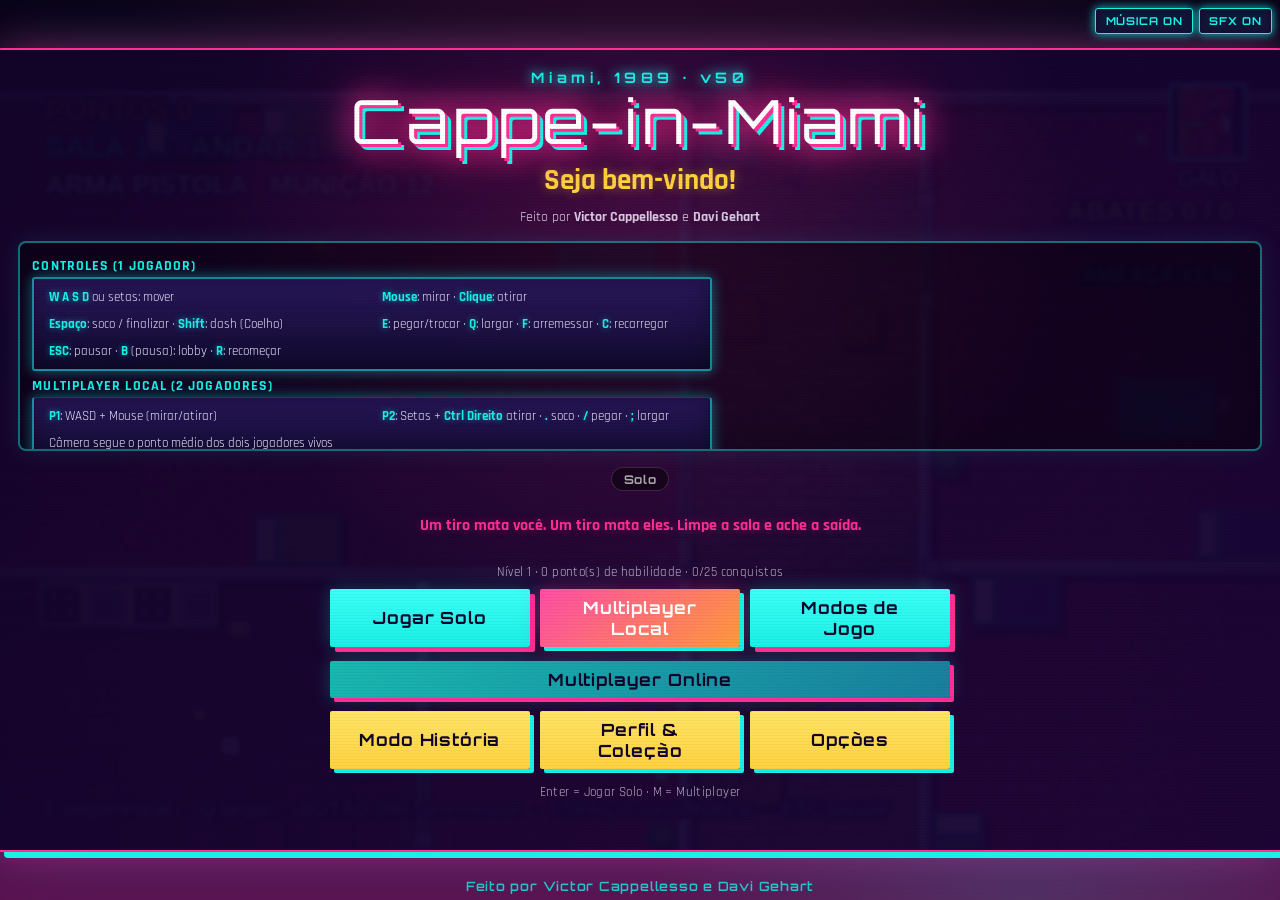
==== commit 28acba71: "Corrige campanha, remove reinicio por R e filtra mapas" ====
--- a/index.html
+++ b/index.html
@@ -203,7 +203,7 @@
     <canvas id="c" width="960" height="600" aria-label="Área do jogo"></canvas>
 
     <section id="menu" class="overlay">
-      <p class="tag">Miami, 1989 · v49</p>
+      <p class="tag">Miami, 1989 · v50</p>
       <h1>Cappe-in-Miami</h1>
       <p class="bemvindo">Seja bem-vindo!</p>
       <p class="credito">Feito por <strong>Victor Cappellesso</strong> e <strong>Davi Gehart</strong></p>
@@ -350,7 +350,6 @@
         <button id="again" type="button">Tentar de novo</button>
         <button id="trocar" type="button" class="sec">Trocar máscara</button>
       </div>
-      <p class="dica">ou aperte R</p>
     </section>
     <div class="scan" aria-hidden="true"></div>
   </main>
@@ -360,7 +359,7 @@
 // Mapas fixos (layouts baseados nas imagens). Coordenadas em pixels da imagem de referência (iw x ih).
 // salas: [x, y, w, h, piso, 1 = mobília automática]   H/V: [linha, início, fim, [centros das portas]]
 // mob: [tipo, centroX, centroY, w, h] (tamanhos em px da imagem)   ini: início   saida: [cx, cy, w, h]
-const MAPAS = [
+const MAPAS_BASE = [
   { id: 'apto', esc: 1.6, nome: 'Apartamentos', iw: 640, ih: 576,
     salas: [
       [232, 5, 153, 80, 'brickRed'], [20, 85, 600, 50, 'brick'], [285, 135, 50, 425, 'brick'], [20, 325, 600, 50, 'brick'],
@@ -542,6 +541,7 @@
     mob: [['banco', 100, 110, 60, 26], ['vaso', 440, 100, 24, 28], ['banco', 420, 360, 60, 26], ['vaso', 560, 300, 24, 28]],
     ini: [330, 380], saida: [560, 110, 60, 60] }
 ];
+const MAPAS = MAPAS_BASE.filter(m => !(Math.abs(m.iw - 640) <= 4 && Math.abs(m.ih - 580) <= 8));
 
 // ---------- MODO HISTÓRIA (capítulos baseados no texto do jogo) ----------
 let historia = false, capIdx = 0, dif = 'medio';
@@ -555,7 +555,7 @@
 function D() { return historia ? DIF[dif] : DIF.medio; }
 const STORY = [
   { t: 'Prelúdio · Porto de Biscayne · 3 de abril de 1989', m: 'metro', txt: 'Madame Piranha, dona do Mercado Escuro, paga bem por um serviço simples: recuperar um carregamento de ouro que sumiu do porto. Você desce ao metrô abandonado, derruba a guarda do cais e encontra a caixa vazia com um bilhete: "Para Cappe, de alguém que você ainda não conhece".' },
-  { t: 'Capítulo 2 · Maré alta · 16 de abril', m: 'apto', txt: 'Um contato de Little Havana diz que o ouro passou por um prédio em Coconut Grove. Os moradores falam de dinheiro vivo trocado no corredor e de um vizinho que nunca mais apareceu.' },
+  { t: 'Capítulo 2 · Maré alta · 16 de abril', m: 'loja', txt: 'Um contato de Little Havana diz que o ouro passou por uma loja em Coconut Grove. Os moradores falam de dinheiro vivo trocado no corredor e de um vizinho que nunca mais apareceu.' },
   { t: 'Capítulo 3 · Vitrine · 25 de abril', m: 'estudio', txt: 'Um produtor de cinema que financiava o contrabando recebe você no estúdio. Ele jura que o ouro foi trocado por armas, e que a pessoa que pagou tem um nome que ele não ousa dizer em voz alta.' },
   { t: 'Capítulo 4 · Apagão · 5 de maio', m: 'academia', txt: 'Um bairro inteiro ficou sem luz e a academia virou ponto de encontro dos homens do contrabando. Alguém enviado antes fez um trabalho ruim. A ordem é limpar o local rápido e sem deixar rastros.' },
   { t: 'Capítulo 6 · Hóspede VIP · 13 de maio', m: 'hotel', txt: 'O Hotel Coral precisa de um substituto na recepção. Os hóspedes VIP são investidores de uma companhia chamada Mar Vermelho, e a segurança do hotel vigia cada andar com rádios.' },
@@ -1795,8 +1795,10 @@
 // Mapas de uma só planta: sem escada/elevador; a saída é o carro (objPlayerCarEnter) quando existe.
 const NEON_ENEMY_RE = /enemy|guard|thug|mobster|assassin|patrol|gangster/i;
 const NEON_SKIP_RE = /player|enemy|guard|thug|gangster|patrol|mobster|assassin|weapon|spawn|lanestart|door|carenter/i;
-const NEON_BY = new Map(MAPS.map(m => [m.name, m]));
-const NEON_PLAYABLE = MAPS.filter(m => m.objects.some(o => NEON_ENEMY_RE.test(o[0])));
+// Salas 640x580 (incluindo a variante 640x576) são protótipos estreitos e ficam fora do seletor.
+const NEON_SIZE_BLOCK = m => Math.abs(m.w - 640) <= 4 && Math.abs(m.h - 580) <= 8;
+const NEON_PLAYABLE = MAPS.filter(m => !NEON_SIZE_BLOCK(m) && m.objects.some(o => NEON_ENEMY_RE.test(o[0])));
+const NEON_BY = new Map(NEON_PLAYABLE.map(m => [m.name, m]));
 const NEON_WEAPONS = ['taco', 'faca', 'cano', 'martelo', 'pe_de_cabra', 'pistola', 'revolver', 'escopeta', 'smg', 'rifle', 'uzi'];
 const NEON_AMMO = { escopeta: 6, smg: 24, pistola: 8, revolver: 6, rifle: 10, uzi: 24 };
 let curNeon = null, neonCar = false, exitArmed = false;
@@ -2595,7 +2597,7 @@
     tx('GO TO CAR ' + exitArrow(), W / 2, 150, '#19f0e6', 'bold 46px Impact, sans-serif', 'center'); ctx.restore();
   }
   if (banner.t > 0 && st === 'play') { ctx.globalAlpha = Math.min(1, banner.t * 1.5); tx(banner.txt, W / 2, H / 2 + 20, '#ff2e93', '72px Impact, sans-serif', 'center'); if (banner.sub) tx(banner.sub.toUpperCase(), W / 2, H / 2 + 64, '#19f0e6', '30px Impact, sans-serif', 'center'); ctx.globalAlpha = 1; }
-  if (st === 'paused') { ctx.fillStyle = 'rgba(5,0,18,.78)'; ctx.fillRect(0,0,W,H); tx('PAUSADO', W/2, H/2-30, '#ff2e93', '64px Impact, sans-serif', 'center'); tx('ESC · CONTINUAR', W/2, H/2+28, '#fff', '24px Impact, sans-serif', 'center'); tx('R · RECOMEÇAR FASE', W/2, H/2+64, '#19f0e6', '20px Impact, sans-serif', 'center'); }
+  if (st === 'paused') { ctx.fillStyle = 'rgba(5,0,18,.78)'; ctx.fillRect(0,0,W,H); tx('PAUSADO', W/2, H/2-30, '#ff2e93', '64px Impact, sans-serif', 'center'); tx('ESC · CONTINUAR', W/2, H/2+28, '#fff', '24px Impact, sans-serif', 'center'); }
   EXP.drawHUD(ctx);
   if (fade > 0) { ctx.fillStyle = 'rgba(8,0,20,' + fade + ')'; ctx.fillRect(0, 0, W, H); }
   if (flash > 0 && !CFG.noflash) { ctx.fillStyle = 'rgba(255,46,147,' + (flash * .5) + ')'; ctx.fillRect(0, 0, W, H); }
@@ -2670,7 +2672,6 @@
   if (e.code) keys[e.code.toLowerCase()] = true; // para distinguir ControlLeft/Right, Numpad etc.
   if (k === 'enter') { if (st === 'menu') { showMasks(); e.preventDefault(); } else if (st === 'pick') { newGame(); e.preventDefault(); } else if (st === 'brief' || st === 'win') { $('histgo').click(); e.preventDefault(); } }
   if (k === 'escape' && (st === 'play' || st === 'paused')) { togglePause(); e.preventDefault(); return; }
-  if (k === 'r' && (st === 'dead' || st === 'play' || st === 'paused')) newGame();
   if (k === 'm') musToggle();
   if (st === 'pick' && k.startsWith('arrow') && e.target !== msel) { sel = (sel + { arrowleft: -1, arrowright: 1, arrowup: -EXP.cols, arrowdown: EXP.cols }[k] + MASKS.length) % MASKS.length; mark(); }
   if (k === ' ' && st === 'play' && !P.dead) { if (!finish()) melee(); e.preventDefault(); }
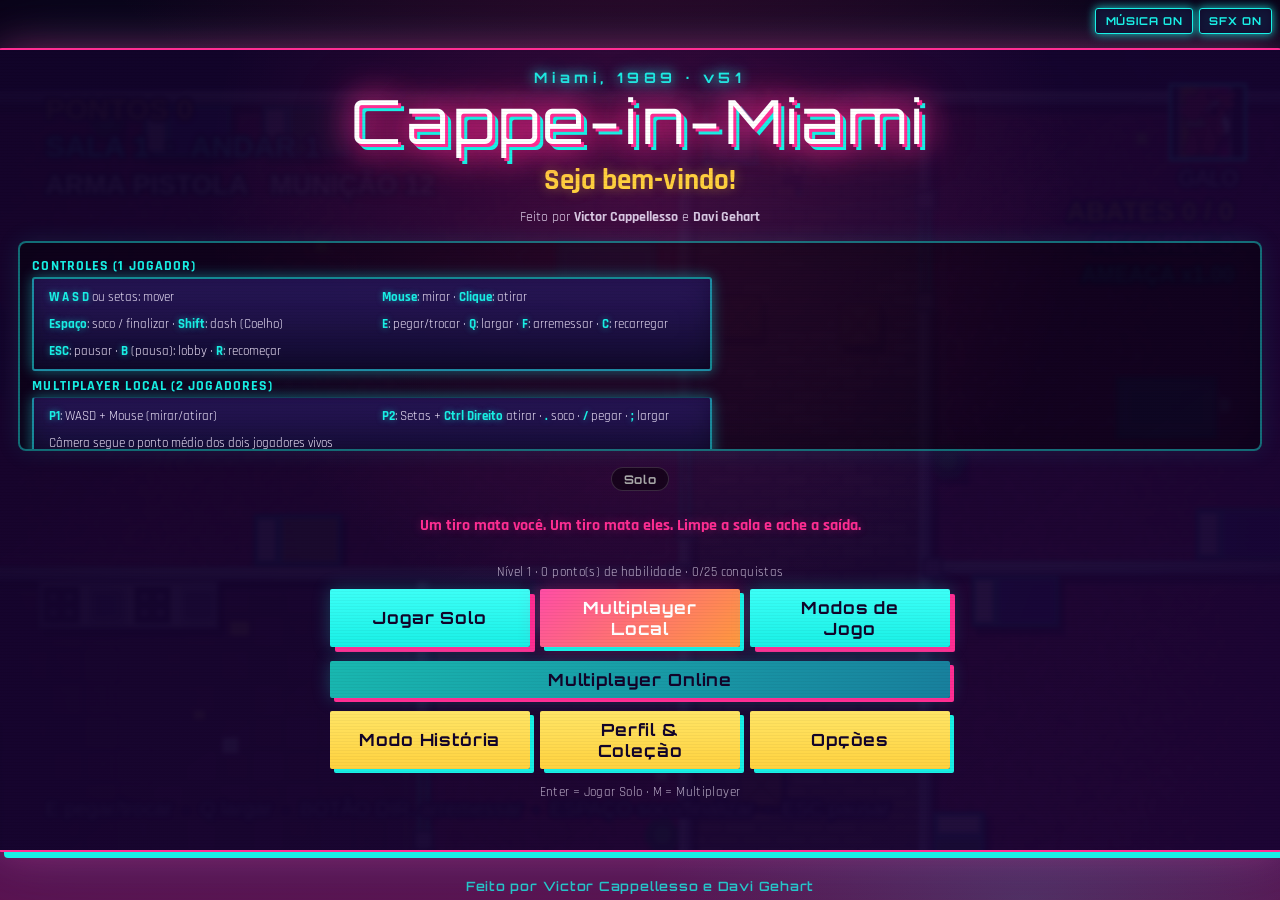
==== commit 7fd2bd09: "Melhora spawns cooperativos e atualiza v51" ====
--- a/index.html
+++ b/index.html
@@ -203,7 +203,7 @@
     <canvas id="c" width="960" height="600" aria-label="Área do jogo"></canvas>
 
     <section id="menu" class="overlay">
-      <p class="tag">Miami, 1989 · v50</p>
+      <p class="tag">Miami, 1989 · v51</p>
       <h1>Cappe-in-Miami</h1>
       <p class="bemvindo">Seja bem-vindo!</p>
       <p class="credito">Feito por <strong>Victor Cappellesso</strong> e <strong>Davi Gehart</strong></p>
@@ -914,6 +914,8 @@
   return targets[0];
 }
 window.EXP.targetActor = activeTarget;
+function focusActor() { return activeTarget(P?.x || 0, P?.y || 0) || P; }
+window.EXP.focusActor = focusActor;
 function addBreakable(x, y, w, h, kind = 'janela') {
   const box = [x, y, w, h]; box.g = 1;
   breakables.push({ x, y, w, h, box, kind, hp: 1, broken: false });
@@ -1347,20 +1349,20 @@
 }
 function allClear() { return enemies.length === 0 && predio.every((f, i) => i === andar || f.enemies.length === 0); }
 function spawnFloor(n, k) {   // inimigos e armas do andar que está carregado agora
-  const reach = reachMap(P.x, P.y), spots = rooms.slice();
+  const focus = focusActor(), reach = reachMap(focus.x, focus.y), spots = rooms.slice();
   if (lvl >= 2 && rooms.hall) spots.push(rooms.hall);
   for (let tries = 0; enemies.length < n && tries < 3000; tries++) {
     const r = spots[Math.floor(Math.random() * spots.length)];
     const x = r.x + 20 + Math.random() * (r.w - 40), y = r.y + 20 + Math.random() * (r.h - 40);
     const far = tries < 1500 ? 300 : 180;
-    if (hitWall(x, y, 28) || !reach(x, y) || hyp(x - P.x, y - P.y) < far || enemies.some(o => hyp(o.x - x, o.y - y) < 36)) continue;
+    if (hitWall(x, y, 28) || !reach(x, y) || hyp(x - focus.x, y - focus.y) < far || enemies.some(o => hyp(o.x - x, o.y - y) < 36)) continue;
     const q = Math.random(), type = lvl >= 4 && q < .2 ? 'shot' : q < .6 ? 'gun' : 'bat';
     enemies.push({ x, y, r: 13, a: Math.random() * 6.28, type, cd: 1 + Math.random(), alert: false, state: 'IDLE', stateT: 0, stun: 0, lkp: null, heard: null, searchT: 0 });
   }
   const pool = ['taco','taco','faca','faca','cano','martelo','pe_de_cabra','escopeta','smg','pistola','revolver','rifle','uzi'], ammoW = { escopeta: 6, smg: 24, pistola: 8, revolver: 6, rifle: 10, uzi: 24 };
   for (let i = 0, t = 0; i < k && t < 600; t++) {
     const r = rooms[Math.floor(Math.random() * rooms.length)], x = r.x + 20 + Math.random() * (r.w - 40), y = r.y + 20 + Math.random() * (r.h - 40);
-    if (hitWall(x, y, 16) || !reach(x, y) || hyp(x - P.x, y - P.y) < 120) continue;
+    if (hitWall(x, y, 16) || !reach(x, y) || hyp(x - focus.x, y - focus.y) < 120) continue;
     const w = pool[Math.floor(Math.random() * pool.length)]; pickups.push({ x, y, w, n: ammoW[w] || 0, a: Math.random() * 6.28 }); i++;
   }
 }
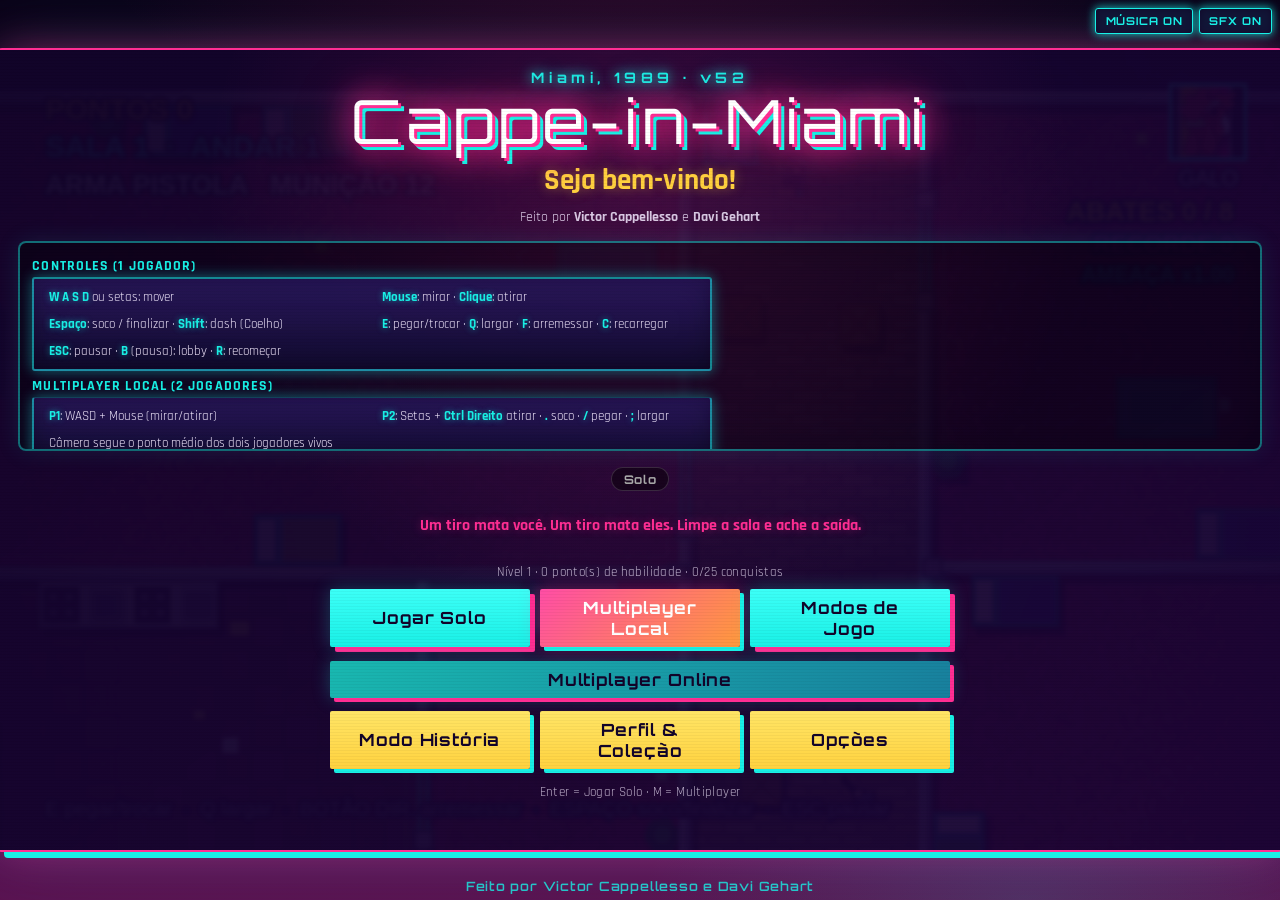
==== commit e07915b8: "Fix empty first room and improve cosmetics" ====
--- a/index.html
+++ b/index.html
@@ -4,6 +4,7 @@
   <meta charset="UTF-8">
   <meta name="viewport" content="width=device-width, initial-scale=1">
   <title>Cappe-in-Miami</title>
+  <link rel="icon" href="data:,">
   <link rel="preconnect" href="https://fonts.gstatic.com" crossorigin>
   <link rel="preconnect" href="https://fonts.googleapis.com">
   <link rel="stylesheet" href="https://fonts.googleapis.com/css2?family=Orbitron:wght@400;600;700;900&family=Rajdhani:wght@400;600;700&family=Atkinson+Hyperlegible:wght@400;700&display=swap" media="print" onload="this.media='all'">
@@ -203,7 +204,7 @@
     <canvas id="c" width="960" height="600" aria-label="Área do jogo"></canvas>
 
     <section id="menu" class="overlay">
-      <p class="tag">Miami, 1989 · v51</p>
+      <p class="tag">Miami, 1989 · v52</p>
       <h1>Cappe-in-Miami</h1>
       <p class="bemvindo">Seja bem-vindo!</p>
       <p class="credito">Feito por <strong>Victor Cappellesso</strong> e <strong>Davi Gehart</strong></p>
@@ -892,6 +893,18 @@
     if (!hitWall(x, y, e.r) && !(x < 0 || y < 0 || x > WW || y > WH)) { e.x = x; e.y = y; return; }
   }
 }
+function safeSpawnPos(x, y, r = 13, areas = rooms) {
+  const source = [x, y], p = { x, y, r };
+  unstick(p);
+  if (hitWall(p.x, p.y, r)) {
+    const candidates = areas.filter(a => a.w > 60 && a.h > 60).flatMap(a => [
+      [a.x + a.w / 2, a.y + a.h / 2], [a.x + a.w * .25, a.y + a.h * .25], [a.x + a.w * .75, a.y + a.h * .75]
+    ]).sort((a, b) => hyp(a[0] - source[0], a[1] - source[1]) - hyp(b[0] - source[0], b[1] - source[1]));
+    const safe = candidates.find(([px, py]) => !hitWall(px, py, r));
+    if (safe) { p.x = safe[0]; p.y = safe[1]; }
+  }
+  return [p.x, p.y];
+}
 function move(e, dx, dy) {
   if (!hitWall(e.x + dx, e.y, e.r)) e.x += dx;
   if (!hitWall(e.x, e.y + dy, e.r)) e.y += dy;
@@ -1071,7 +1084,8 @@
   }
   const [ex, ey, ew, eh] = m.saida, w2 = Math.max(70, ew * s), h2 = Math.max(70, eh * s);
   exitR = [X(ex) - w2 / 2, Y(ey) - h2 / 2, w2, h2]; startPos = [X(m.ini[0]), Y(m.ini[1])];
-  refreshSol(); rooms.hall = null; paintMap(n);
+  refreshSol(); startPos = safeSpawnPos(startPos[0], startPos[1]);
+  rooms.hall = null; paintMap(n);
 }
 function buildLevel(n) { const m = mapFor(n); if (m) buildFixed(m, n); else buildMap(n); }
 
@@ -1347,10 +1361,12 @@
   predio[idx].transp = out; transp = out; andar = idx;
   saveFloor();
 }
-function allClear() { return enemies.length === 0 && predio.every((f, i) => i === andar || f.enemies.length === 0); }
+function allClear() { return levelStats.total > 0 && enemies.length === 0 && predio.every((f, i) => i === andar || f.enemies.length === 0); }
 function spawnFloor(n, k) {   // inimigos e armas do andar que está carregado agora
   const focus = focusActor(), reach = reachMap(focus.x, focus.y), spots = rooms.slice();
-  if (lvl >= 2 && rooms.hall) spots.push(rooms.hall);
+  // Portas fechadas podem deixar o corredor central como única área alcançável no início.
+  // Incluí-lo desde a fase 1 impede uma sala vazia e uma conclusão automática indevida.
+  if (rooms.hall) spots.push(rooms.hall);
   for (let tries = 0; enemies.length < n && tries < 3000; tries++) {
     const r = spots[Math.floor(Math.random() * spots.length)];
     const x = r.x + 20 + Math.random() * (r.w - 40), y = r.y + 20 + Math.random() * (r.h - 40);
@@ -2274,6 +2290,7 @@
 }
 function wicon(g, w) {
   if (w === 'punho') return;
+  g.save(); g.shadowColor = 'rgba(0,0,0,.62)'; g.shadowBlur = 2; g.shadowOffsetX = 1; g.shadowOffsetY = 2;
   if (w === 'taco') { g.fillStyle = '#9b6424'; g.fillRect(5, -2, 39, 5); g.fillStyle = '#e0aa4f'; g.fillRect(35, -4, 9, 8); g.fillStyle = '#493018'; g.fillRect(7, -2, 7, 5); }
   else if (w === 'faca') { g.fillStyle = '#d8e4ef'; g.beginPath(); g.moveTo(9, -3); g.lineTo(35, 0); g.lineTo(9, 3); g.lineTo(20, 0); g.fill(); g.fillStyle = '#201723'; g.fillRect(2, -2, 9, 4); g.fillStyle = '#ffd23f'; g.fillRect(9, -4, 2, 8); }
   else if (w === 'smg') { g.fillStyle = '#20242b'; g.fillRect(4, -4, 29, 7); g.fillStyle = '#59616d'; g.fillRect(10, -5, 11, 2); g.fillStyle = '#353943'; g.fillRect(13, 3, 6, 11); g.fillStyle = '#111'; g.fillRect(29, -2, 11, 3); }
@@ -2286,6 +2303,23 @@
   else if (w === 'pe_de_cabra') { g.fillStyle = '#9aa0a8'; g.fillRect(5, -2, 39, 4); g.beginPath(); g.moveTo(42, -2); g.lineTo(51, -8); g.lineTo(49, -1); g.lineTo(44, 2); g.fill(); }
   else if (w === 'martelo') { g.fillStyle = '#7a4d28'; g.fillRect(5, -2, 30, 4); g.fillStyle='#aeb7c2'; g.fillRect(30,-8,13,16); g.fillStyle='#59616d'; g.fillRect(33,-10,8,3); }
   else { g.fillStyle = '#111'; g.fillRect(4, -3, 20, 6); }
+  weaponFinish(g, w);
+  g.restore();
+}
+// Contorno, brilho superior e juntas dão leitura de volume sem acrescentar imagens por quadro.
+function weaponFinish(g, w) {
+  g.save(); g.lineWidth = 1; g.lineCap = 'round';
+  g.strokeStyle = 'rgba(0,0,0,.72)'; g.beginPath(); g.moveTo(4, 3); g.lineTo(4, -3); g.lineTo(24, -4); g.stroke();
+  g.strokeStyle = 'rgba(255,255,255,.48)'; g.beginPath(); g.moveTo(7, -3); g.lineTo(w === 'rifle' || w === 'sniper' ? 54 : 31, -3); g.stroke();
+  g.fillStyle = 'rgba(18,22,29,.85)';
+  if (['pistola', 'pistola_aut', 'revolver', 'magnum'].includes(w)) { g.fillRect(15, 5, 1, 5); g.fillRect(18, 5, 1, 5); }
+  if (['smg', 'uzi', 'lmg', 'carabina'].includes(w)) { g.fillRect(12, -1, 1, 2); g.fillRect(16, -1, 1, 2); }
+  if (w === 'revolver' || w === 'magnum') { g.strokeStyle = 'rgba(255,255,255,.55)'; g.beginPath(); g.arc(12, 0, 3, 0, 6.28); g.stroke(); }
+  if (['escopeta', 'pump', 'dupla', 'rifle', 'sniper', 'carabina', 'lmg'].includes(w)) {
+    g.fillStyle = '#171b22'; g.beginPath(); g.arc(w === 'dupla' ? 40 : 48, 0, 2.2, 0, 6.28); g.fill();
+    g.strokeStyle = 'rgba(230,240,250,.7)'; g.beginPath(); g.arc(w === 'dupla' ? 40 : 48, 0, 1.2, 0, 6.28); g.stroke();
+  }
+  g.restore();
 }
 // ---------- sprite do personagem: pixel art original, top-down, 24x24 px ----------
 // paleta própria: terno verde-petróleo, camisa clara, gravata vermelha, contorno escuro
@@ -2301,11 +2335,19 @@
 const ready = (im) => im.complete && im.naturalWidth > 0;
 // recorte de uma célula do tileset (cache, 1 canvas por célula)
 const cellCache = {};
+const playerFrameCache = new Map();
 function cell(im, key, sx, sy, w, h) {
   if (!cellCache[key]) { const c = document.createElement('canvas'); c.width = w; c.height = h; c.getContext('2d').drawImage(im, sx, sy, w, h, 0, 0, w, h); cellCache[key] = c; }
   return cellCache[key];
 }
-function buildPlayerFrame(state, f, atk) {
+function buildPlayerFrame(state, f, atk, skin) {
+  const outfit = skin || (window.EXP && EXP.curSkin ? EXP.curSkin() : null);
+  const colors = outfit ? outfit.palette : PAL;
+  const phase = state === 'idle' ? 0 : ((Math.round((((f % 6.283) + 6.283) % 6.283) / 6.283 * 8) % 8) || 0);
+  const attackFrame = state === 'attack' ? Math.max(0, Math.min(3, Math.round((atk || 0) * 3))) : 0;
+  const cacheKey = (outfit ? outfit.id : 'default') + ':' + state + ':' + phase + ':' + attackFrame;
+  if (playerFrameCache.has(cacheKey)) return playerFrameCache.get(cacheKey);
+  f = phase * 6.283 / 8; atk = attackFrame / 3;
   const N = 24, C = 11.5, g = Array.from({ length: N }, () => Array(N).fill(null));
   const put = (x, y, c) => { x = Math.round(x); y = Math.round(y); if (x >= 0 && y >= 0 && x < N && y < N) g[y][x] = c; };
   const inE = (x, y, cx, cy, rx, ry) => ((x - cx) / rx) ** 2 + ((y - cy) / ry) ** 2 <= 1;
@@ -2321,22 +2363,22 @@
   const armCx = (side) => side < 0 ? [C - 1 + armL * .4 + lean, C - 8] : [C - 1 + armR * .4 + lean + (state === 'attack' ? 4 + hit * 4 : 0), C + 8 - (state === 'attack' ? 2 * hit : 0)];
   for (const side of [-1, 1]) {
     const [ax, ay] = armCx(side);
-    for (let y = 0; y < N; y++) for (let x = 0; x < N; x++) if (inE(x, y, ax, ay, state === 'attack' && side > 0 ? 4.2 : 3.4, 2.3)) put(x, y, PAL.suitD);
+    for (let y = 0; y < N; y++) for (let x = 0; x < N; x++) if (inE(x, y, ax, ay, state === 'attack' && side > 0 ? 4.2 : 3.4, 2.3)) put(x, y, colors.suitD);
     const hx = ax + (side > 0 && state === 'attack' ? 4 : 2.6), hy = ay;
     for (let y = 0; y < N; y++) for (let x = 0; x < N; x++) if (inE(x, y, hx, hy, 1.7, 1.7)) put(x, y, PAL.skin);
   }
   // torso: terno com sombra à esquerda e luz no ombro de cima
   for (let y = 0; y < N; y++) for (let x = 0; x < N; x++) if (inE(x, y, C - 1.5 + lean, C, 6.2, 8.2)) {
     const hiL = inE(x, y, C - 2.5, C - 3, 3, 3), shD = x < C - 3.5;
-    put(x, y, hiL ? PAL.suitL : shD ? PAL.suitD : PAL.suit);
+    put(x, y, hiL ? colors.suitL : shD ? colors.suitD : colors.suit);
   }
   // camisa clara e gravata no peito (lado da frente, direita)
   for (let y = C - 3; y <= C + 3; y++) for (let x = C + 2; x <= C + 4; x++) put(x, y, x === C + 4 ? PAL.shirtD : PAL.shirt);
-  for (let y = C - 1; y <= C + 3; y++) put(C + 3, y, PAL.tie);  // gravata
-  for (let y = C; y <= C + 3; y++) put(C + 4, y, PAL.tieD);
+  for (let y = C - 1; y <= C + 3; y++) put(C + 3, y, colors.tie);  // gravata
+  for (let y = C; y <= C + 3; y++) put(C + 4, y, colors.tieD);
   // lapelas escuras
-  for (let y = C - 5; y <= C - 3; y++) put(C + 5, y, PAL.suitD);
-  for (let y = C + 3; y <= C + 5; y++) put(C + 5, y, PAL.suitD);
+  for (let y = C - 5; y <= C - 3; y++) put(C + 5, y, colors.suitD);
+  for (let y = C + 3; y <= C + 5; y++) put(C + 5, y, colors.suitD);
   // cabeça: pele com cabelo escuro penteado para trás
   const hcx = C + 6 + lean;
   for (let y = 0; y < N; y++) for (let x = 0; x < N; x++) if (inE(x, y, hcx, C, 3.7, 3.9)) put(x, y, PAL.skin);
@@ -2350,6 +2392,8 @@
   for (const [x, y] of out) g[y][x] = PAL.K;
   const cv = document.createElement('canvas'); cv.width = N; cv.height = N; const c = cv.getContext('2d');
   for (let y = 0; y < N; y++) for (let x = 0; x < N; x++) if (g[y][x]) { c.fillStyle = g[y][x]; c.fillRect(x, y, 1, 1); }
+  if (playerFrameCache.size >= 128) playerFrameCache.clear();
+  playerFrameCache.set(cacheKey, cv);
   return cv;
 }
 function drawOnePlayer(pl, isP2) {
@@ -2368,7 +2412,7 @@
     ctx.fillStyle = isP2 ? 'rgba(255,46,147,.14)' : 'rgba(25,240,230,.14)';
     ctx.beginPath(); ctx.ellipse(0, 0, 16, 16, 0, 0, 6.28); ctx.fill();
   }
-  if (!isP2 && cw !== 'punho') wicon(ctx, cw);
+  if (cw !== 'punho') wicon(ctx, cw);
   ctx.imageSmoothingEnabled = true;
   if (PSHEET.complete && PSHEET.naturalWidth > 0) {
     const cyc = ((pl.anim % 6.283) + 6.283) % 6.283, col = Math.floor(cyc / 6.283 * 4) % 4;
@@ -2377,6 +2421,12 @@
     ctx.drawImage(PSHEET, cell[0] * 24, cell[1] * 24, 24, 24, -11.5, -11.5, 24, 24);
   } else {
     ctx.drawImage(buildPlayerFrame(state, pl.anim, pl.atk > 0 ? pl.atk / .2 : 0), -11.5, -11.5);
+  }
+  // Identificador cosmético da skin também aparece quando o spritesheet animado está carregado.
+  const skin = window.EXP && EXP.curSkin ? EXP.curSkin() : null;
+  if (skin && PSHEET.complete && PSHEET.naturalWidth > 0) {
+    ctx.globalAlpha = .78; ctx.fillStyle = skin.color; ctx.fillRect(-4, -2, 6, 7);
+    ctx.fillStyle = skin.detail; ctx.fillRect(1, -2, 2, 7); ctx.globalAlpha = 1;
   }
   // tag P1 / P2
   ctx.rotate(-pl.a);
--- a/css/expansion.css
+++ b/css/expansion.css
@@ -10,6 +10,7 @@
 #menu button { padding: .5rem 1.6rem; font-size: 1.05rem; margin: .12rem 0; }
 
 /* máscaras: 30 em grade compacta */
+#mascaras { justify-content: flex-start; overflow-y: auto; padding: .7rem 1rem 3rem; gap: .2rem; }
 .grade { grid-template-columns: repeat(10, minmax(0, 1fr)) !important; width: min(100%, 860px) !important; gap: .3rem !important; }
 .grade .m span { font-size: clamp(.5rem, 1.2vw, .72rem) !important; }
 .grade .m.r-incomum { box-shadow: 0 0 0 2px #3cd66c; } .grade .m.r-raro { box-shadow: 0 0 0 2px #19a0ff; }
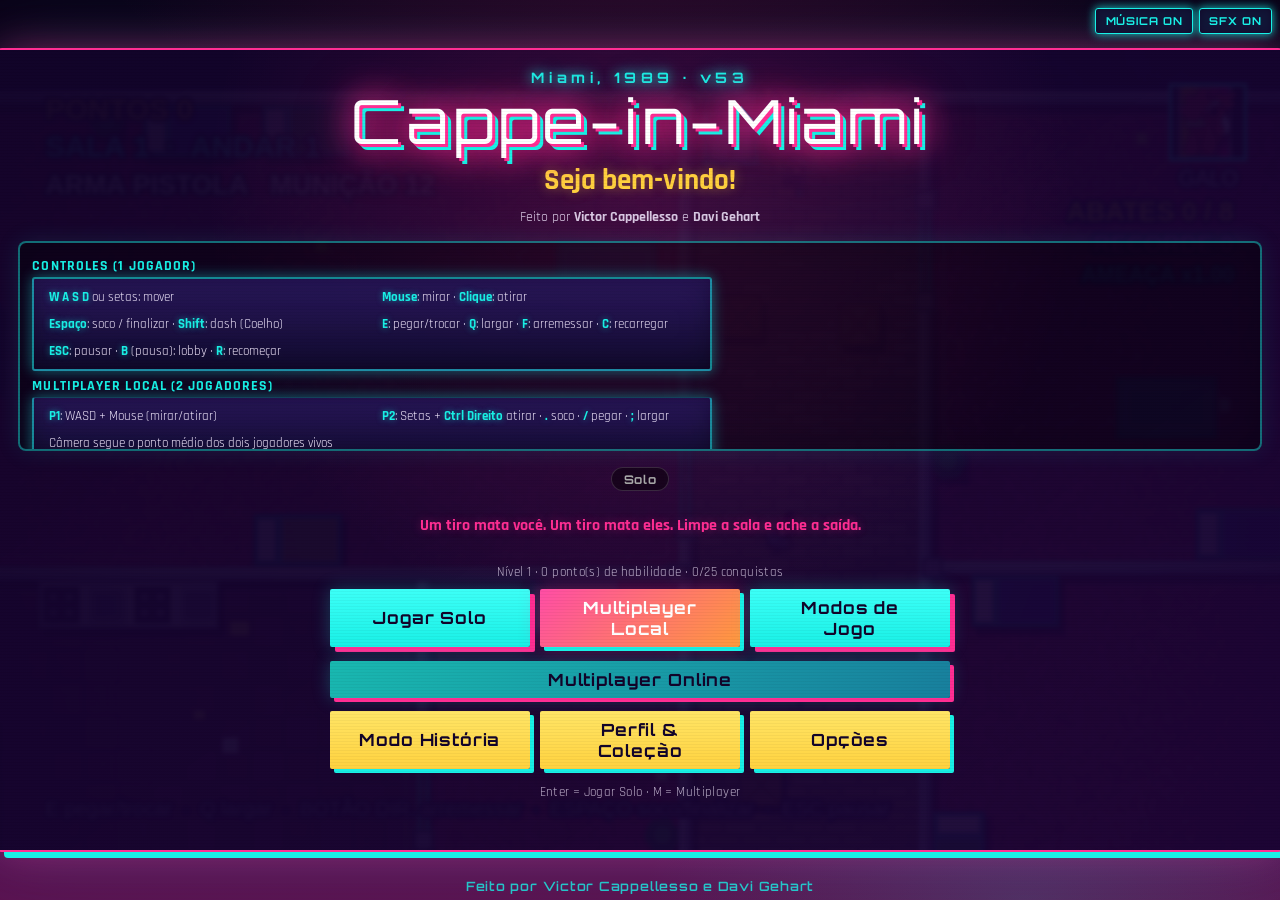
==== commit 601a81fd: "Fix blocked entity spawns in Neon maps" ====
--- a/index.html
+++ b/index.html
@@ -204,7 +204,7 @@
     <canvas id="c" width="960" height="600" aria-label="Área do jogo"></canvas>
 
     <section id="menu" class="overlay">
-      <p class="tag">Miami, 1989 · v52</p>
+      <p class="tag">Miami, 1989 · v53</p>
       <h1>Cappe-in-Miami</h1>
       <p class="bemvindo">Seja bem-vindo!</p>
       <p class="credito">Feito por <strong>Victor Cappellesso</strong> e <strong>Davi Gehart</strong></p>
@@ -1850,6 +1850,26 @@
   if (!neonLoaded(im)) return;
   ctx.save(); ctx.translate(d.px, d.py); ctx.rotate(d.base + d.th); ctx.drawImage(im, -s.ox, -s.oy); ctx.restore();
 }
+function neonSafePoint(x, y, r, avoid = [], gap = 28) {
+  const valid = (px, py) => !hitWall(px, py, r) && avoid.every(o => hyp(px - o.x, py - o.y) >= Math.max(gap, o.gap || 0));
+  if (valid(x, y)) return [x, y];
+  // Keep the original position when possible; otherwise search nearby walkable floor deterministically.
+  for (let d = 12; d <= Math.max(WW, WH); d += 12) {
+    const n = Math.max(12, Math.ceil(6.28 * d / 18));
+    for (let k = 0; k < n; k++) {
+      const a = k * 6.28 / n, px = x + Math.cos(a) * d, py = y + Math.sin(a) * d;
+      if (px < r || py < r || px > WW - r || py > WH - r) continue;
+      if (valid(px, py)) return [px, py];
+    }
+  }
+  // Crowded source layouts can have an entire blocked neighborhood; use the nearest free point in the map.
+  let best = null, bestD = Infinity;
+  for (let py = r + 12; py <= WH - r; py += 24) for (let px = r + 12; px <= WW - r; px += 24) {
+    const d = hyp(px - x, py - y);
+    if (d < bestD && valid(px, py)) { best = [px, py]; bestD = d; }
+  }
+  return best;
+}
 function buildNeonFloor(m) {
   curNeon = m; neonCar = false;
   WW = m.w; WH = m.h; fixedMap = false; mapName = m.name.replace(/^rm/, '');
@@ -1891,6 +1911,7 @@
     doors.push({ x, y, w, h, vert: h > w, len: Math.max(w, h), th: 0, target: 0, swing: false, open: false, fast: false,
       box: [x, y, w, h], spr: o[3], px: o[1], py: o[2], base: -(o[5] || 0) * Math.PI / 180 });
   }
+  refreshSol();
   // início e saída
   const sp0 = m.objects.find(o => /objPlayerBiker|objPlayerMouseHouse|objJackets|objPlayerMouse|spawn|start/i.test(o[0]) && !/CarEnter/i.test(o[0]));
   const car = m.objects.find(o => /CarEnter/i.test(o[0]));
@@ -1902,15 +1923,19 @@
   for (const o of m.objects) {
     if (enemies.length >= 65 || !NEON_ENEMY_RE.test(o[0])) continue;
     if (hyp(o[1] - startPos[0], o[2] - startPos[1]) < 45) continue;
-    enemies.push({ x: o[1], y: o[2], r: 13, a: Math.random() * 6.28,
+    const pos = neonSafePoint(o[1], o[2], 13, [{ x: startPos[0], y: startPos[1], gap: 45 }, ...enemies], 30);
+    if (!pos) continue;
+    enemies.push({ x: pos[0], y: pos[1], r: 13, a: Math.random() * 6.28,
       type: /melee|bat|knife/i.test(o[0]) ? 'bat' : /shot/i.test(o[0]) ? 'shot' : 'gun',
       cd: 1 + Math.random(), alert: false, state: 'IDLE', stateT: 0, stun: 0, lkp: null, heard: null, searchT: 0 });
   }
   pickups = [];
   m.objects.forEach((o, i) => {
     if (!/Weapon/.test(o[0])) return;
+    const pos = neonSafePoint(o[1], o[2], 8, [{ x: startPos[0], y: startPos[1], gap: 18 }, ...enemies], 20);
+    if (!pos) return;
     const w = NEON_WEAPONS[(i * 7 + Math.round(o[1] + o[2])) % NEON_WEAPONS.length];
-    pickups.push({ x: o[1], y: o[2], w, n: NEON_AMMO[w] || 0, a: 0 });
+    pickups.push({ x: pos[0], y: pos[1], w, n: NEON_AMMO[w] || 0, a: 0 });
   });
   corpses = []; blood = []; liveBlood = []; throws = [];
   predio[0] = { enemies, pickups, corpses, blood, liveBlood, transp: [] };
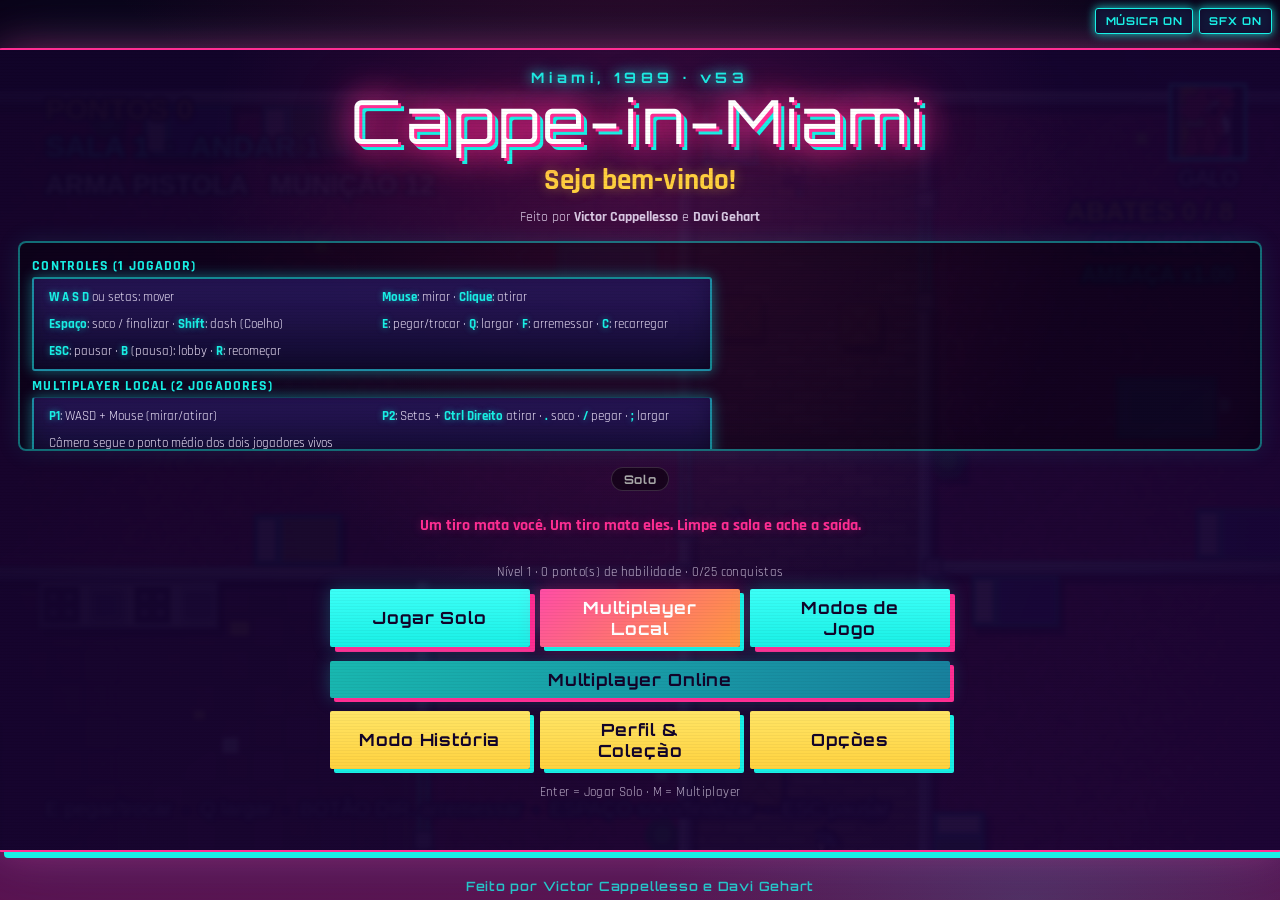
==== commit 625cc821: "Fix cooperative friendly fire and sync project checks" ====
--- a/index.html
+++ b/index.html
@@ -2039,7 +2039,15 @@
   }
 }
 function shoot(from, ang, spd, mine, life) {
-  bullets.push({ x: from.x + Math.cos(ang) * 18, y: from.y + Math.sin(ang) * 18, vx: Math.cos(ang) * spd, vy: Math.sin(ang) * spd, mine, p: mine ? S.pierce : 0, t: life || 99 });
+  const owner = mine ? (from && from.isP2 ? 'p2' : 'p1') : null;
+  bullets.push({ x: from.x + Math.cos(ang) * 18, y: from.y + Math.sin(ang) * 18, vx: Math.cos(ang) * spd, vy: Math.sin(ang) * spd, mine, owner, p: mine ? S.pierce : 0, t: life || 99 });
+}
+function friendlyBulletTarget(b) {
+  const multi = window.EXP && window.EXP.MULTI;
+  if (!b || !b.mine || !multi || !multi.enabled || !multi.friendlyFire) return null;
+  const target = b.owner === 'p1' ? multi.P2 : b.owner === 'p2' ? P : null;
+  if (!target || target.dead) return null;
+  return hyp(target.x - b.x, target.y - b.y) < (target.r || 13) ? target : null;
 }
 function melee() { P.atk = .2;
   const ms = WP[cw].melee ? WP[cw] : WP.punho;
@@ -2265,7 +2273,7 @@
         if (glass) { shatterBreakable(glass, b.vx, b.vy); gone = true; break; }
       }
       if (hitWall(b.x, b.y, 2)) { gone = true; break; }
-      if (b.mine) { for (let ei = enemies.length - 1; ei >= 0 && !gone; ei--) { const e = enemies[ei]; if (!e) continue; const ddx = e.x - b.x, ddy = e.y - b.y; if (ddx * ddx + ddy * ddy < e.r * e.r) { levelStats.hits++; kill(e, b.vx, b.vy); if (b.p > 0) b.p--; else gone = true; } } }
+      if (b.mine) { for (let ei = enemies.length - 1; ei >= 0 && !gone; ei--) { const e = enemies[ei]; if (!e) continue; const ddx = e.x - b.x, ddy = e.y - b.y; if (ddx * ddx + ddy * ddy < e.r * e.r) { levelStats.hits++; kill(e, b.vx, b.vy); if (b.p > 0) b.p--; else gone = true; } } if (!gone && window.EXP && EXP.MULTI && EXP.MULTI.enabled && EXP.MULTI.friendlyFire) { const friendly = friendlyBulletTarget(b); if (friendly) { gone = true; bullets.splice(bullets.indexOf(b), 1); if (hit(friendly)) return; } } }
       else {
         // P1
         let pd = P.dead ? Infinity : hyp(P.x - b.x, P.y - b.y);
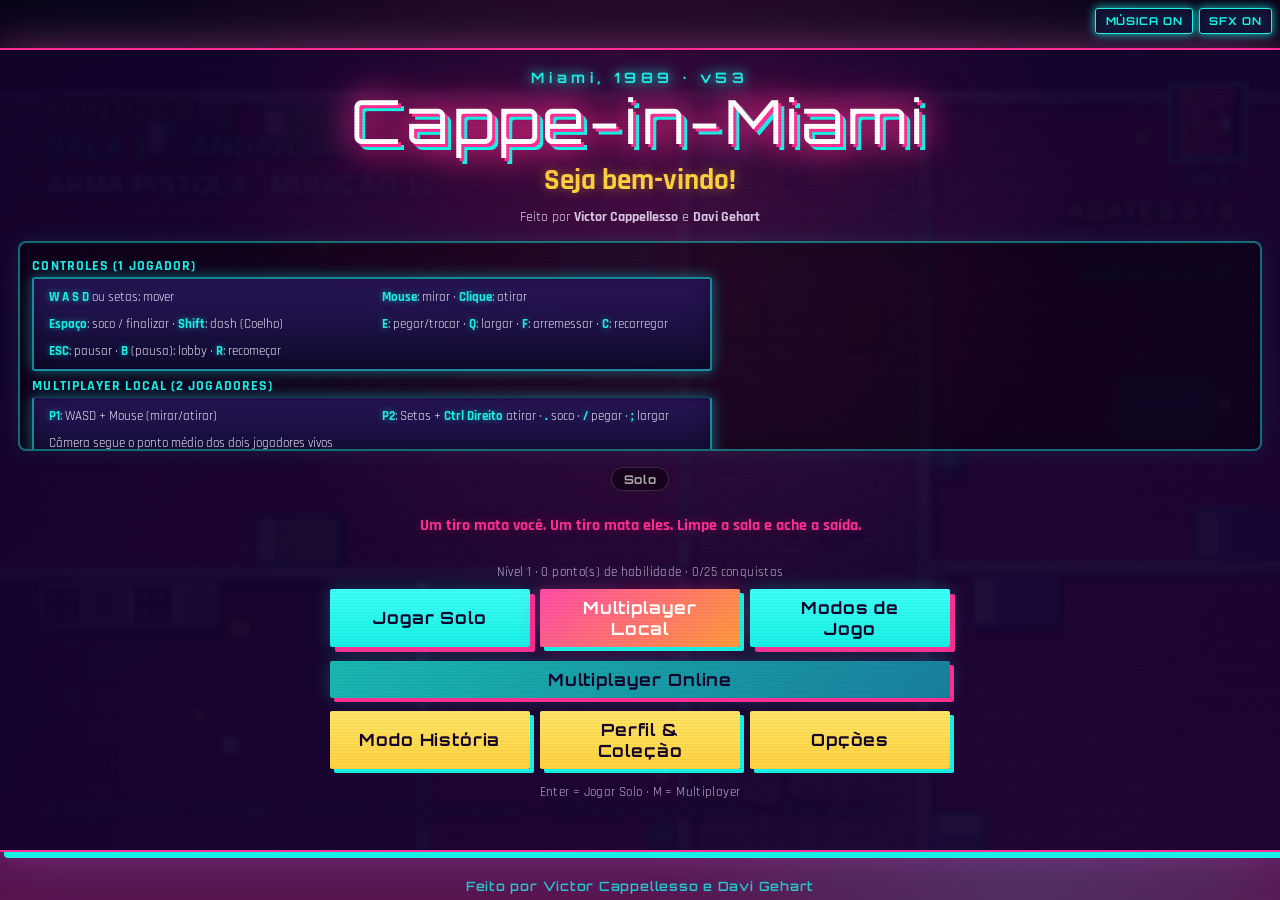
==== commit f2403d92: "Filter active maps and restore narrative campaign order" ====
--- a/index.html
+++ b/index.html
@@ -542,7 +542,13 @@
     mob: [['banco', 100, 110, 60, 26], ['vaso', 440, 100, 24, 28], ['banco', 420, 360, 60, 26], ['vaso', 560, 300, 24, 28]],
     ini: [330, 380], saida: [560, 110, 60, 60] }
 ];
-const MAPAS = MAPAS_BASE.filter(m => !(Math.abs(m.iw - 640) <= 4 && Math.abs(m.ih - 580) <= 8));
+const MAPAS_PERMITIDOS = Object.freeze([
+  'apto', 'academia', 'estudio', 'cassino', 'fliperama', 'central', 'mansao', 'metro',
+  'hotel', 'phonehom', 'boate', 'delegacia', 'garagem', 'loja', 'hospital', 'boate-b',
+  'estacao', 'oficina',
+]);
+const MAPAS_PERMITIDOS_SET = new Set(MAPAS_PERMITIDOS);
+const MAPAS = MAPAS_BASE.filter(m => MAPAS_PERMITIDOS_SET.has(m.id));
 
 // ---------- MODO HISTÓRIA (capítulos baseados no texto do jogo) ----------
 let historia = false, capIdx = 0, dif = 'medio';
@@ -554,6 +560,8 @@
 };
 function unlocked() { try { return localStorage.getItem('hm_unlock') === '1'; } catch (e) { return false; } }
 function D() { return historia ? DIF[dif] : DIF.medio; }
+// A campanha segue a numeração dos capítulos já escrita; capítulos ausentes não criam fases vazias.
+// As datas dos capítulos 16 e 19 contradizem a numeração, então a ordem usa os capítulos e essa dúvida fica documentada.
 const STORY = [
   { t: 'Prelúdio · Porto de Biscayne · 3 de abril de 1989', m: 'metro', txt: 'Madame Piranha, dona do Mercado Escuro, paga bem por um serviço simples: recuperar um carregamento de ouro que sumiu do porto. Você desce ao metrô abandonado, derruba a guarda do cais e encontra a caixa vazia com um bilhete: "Para Cappe, de alguém que você ainda não conhece".' },
   { t: 'Capítulo 2 · Maré alta · 16 de abril', m: 'loja', txt: 'Um contato de Little Havana diz que o ouro passou por uma loja em Coconut Grove. Os moradores falam de dinheiro vivo trocado no corredor e de um vizinho que nunca mais apareceu.' },
@@ -562,13 +570,13 @@
   { t: 'Capítulo 6 · Hóspede VIP · 13 de maio', m: 'hotel', txt: 'O Hotel Coral precisa de um substituto na recepção. Os hóspedes VIP são investidores de uma companhia chamada Mar Vermelho, e a segurança do hotel vigia cada andar com rádios.' },
   { t: 'Capítulo 7 · Linha cruzada · 23 de maio', m: 'phonehom', txt: 'Um telefonema anônimo leva você à central telefônica do bairro. Alguém grampeou as linhas dos investigadores. No escritório principal, o chefe da segurança é o último obstáculo, e você o derruba com um taco de golfe.' },
   { t: 'Capítulo 8 · Pista de dança · 27 de maio', m: 'boate', txt: 'Um convite para tocar como DJ na Boate Mar Vermelho. O recado é "vista-se bem", e a bebida é por conta da casa. Você percebe que a música está abafando gritos vindos do porão.' },
-  { t: 'Capítulo 13 · Delegacia · 21 de julho', m: 'delegacia', txt: 'Você acorda no hospital como principal suspeito. Seu apartamento está revirado. Invade a delegacia, enfrenta os policiais que resistem, inclusive o delegado, e encontra a investigadora Richter na cela. Ela não tem respostas, mas sugere que você leia o arquivo do caso.' },
-  { t: 'Capítulo 16 · Fliperama · 16 de maio', m: 'fliperama', txt: 'Um operador de máquinas de fliperama revela um endereço no restaurante The Blue Dragon. Um técnico conta que as linhas da central foram usadas para apagar rastros. Três dias depois, o fliperama vira o próximo alvo.' },
-  { t: 'Capítulo 19 · Resolução · 24 de maio', m: 'central', txt: 'Você desce ao esgoto, onde dois capangas operam o esquema. Eles fazem parte de um grupo que quer derrubar o governo da cidade e reconstruir tudo do zero. Você decide se os poupa ou os entrega antes de deixar Miami para sempre.' },
   { t: 'Capítulo 9 · Plantão · 2 de junho', m: 'hospital', txt: 'Um alarme no hospital abandonado aponta para um informante escondido na ala de emergência. Os corredores estão cheios de pacientes que não deveriam estar lá. Você encontra o informante, mas ele já foi silenciado. Alguém esteve aqui antes de você.' },
   { t: 'Capítulo 10 · Ponto cego · 9 de junho', m: 'garagem', txt: 'Um carro preto deixa a garagem com o ouro. Você tem minutos para interceptá-lo antes que ele chegue à estrada. Os capangas esperam entre os pilares e os carros estacionados, e nenhum deles quer ser o primeiro a falar.' },
   { t: 'Capítulo 11 · Trem noturno · 16 de junho', m: 'estacao', txt: 'O último trem da noite leva a pista que você procura. A plataforma está vazia, mas a estação não está. Uma equipe contratada espera pela entrega, e a única saída é pelos trilhos.' },
+  { t: 'Capítulo 13 · Delegacia · 21 de julho', m: 'delegacia', txt: 'Você acorda no hospital como principal suspeito. Seu apartamento está revirado. Invade a delegacia, enfrenta os policiais que resistem, inclusive o delegado, e encontra a investigadora Richter na cela. Ela não tem respostas, mas sugere que você leia o arquivo do caso.' },
   { t: 'Capítulo 14 · Acerto de contas · 23 de julho', m: 'mansao', txt: 'O gerente da boate entrega o endereço do dono do contrabando, um empresário que mora na mansão à beira-mar. Lá dentro, o chefe, o guarda-costas e a contadora caem um a um. Madame Piranha aparece no fim, mas não para negociar.' },
+  { t: 'Capítulo 16 · Fliperama · 16 de maio', m: 'fliperama', txt: 'Um operador de máquinas de fliperama revela um endereço no restaurante The Blue Dragon. Um técnico conta que as linhas da central foram usadas para apagar rastros. Três dias depois, o fliperama vira o próximo alvo.' },
+  { t: 'Capítulo 19 · Resolução · 24 de maio', m: 'central', txt: 'Você desce ao esgoto, onde dois capangas operam o esquema. Eles fazem parte de um grupo que quer derrubar o governo da cidade e reconstruir tudo do zero. Você decide se os poupa ou os entrega antes de deixar Miami para sempre.' },
   { t: 'Expansão 1 · Hospital · entrada', m: null, neon: 'rmHospitalEntrance', txt: 'Uma ambulância abandonada bloqueia a frente do hospital. Os guardas na recepção não deveriam estar ali, e o elevador só desce quando alguém aperta o botão certo.' },
   { t: 'Expansão 2 · Hospital · andar superior', m: null, neon: 'rmHospitalTopFloor', txt: 'No último andar, os quartos viraram esconderijo. Alguém chora atrás de uma porta trancada, e cada corredor tem um vigia.' },
   { t: 'Expansão 3 · Suíte do hotel', m: null, neon: 'rmHotelSuite', txt: 'Um hóspede VIP pagou pelo silêncio. Você sobe pela escada de serviço e encontra a suíte cheia de seguranças.' },
@@ -1686,10 +1694,12 @@
     [1,0,0,0,0,0,0,0,0,0,0,0,0,0,0,1],
     [1,1,1,1,1,1,1,1,1,1,1,1,1,1,1,1]] },
 ];
+const GRID_ALLOWED_MAP_IDS = Object.freeze(['metro', 'overdose']);
+const GRIDS_PERMITIDAS = GRIDS.filter(g => GRID_ALLOWED_MAP_IDS.includes(g.id));
 let doors = [], curGrid = null;
 function gridFor(n) {                       // grade ativa (só em modo livre; a história usa mapas fixos)
   if (historia || !mapSel.startsWith('grid:')) return null;
-  return GRIDS.find(g => 'grid:' + g.id === mapSel) || null;
+  return GRIDS_PERMITIDAS.find(g => 'grid:' + g.id === mapSel) || null;
 }
 function buildGrid(G) {
   const g0 = G.map, R = g0.length, C = g0[0].length;
@@ -1809,13 +1819,36 @@
 }
 
 // ============ MAPAS ORIGINAIS (maps.js do Hotline Neon) ============
-// 159 salas do maps.js. As 74 com inimigos entram no seletor e na história estendida.
+// Allowlist explícita; dimensões internas continuam sendo usadas para renderização e colisões.
+const NEON_ALLOWED_MAP_NAMES = Object.freeze([
+  'rmApartment1Upstairs', 'rmApartment2Entrance', 'rmApartment2Upstairs', 'rmArcadeDownstairs', 'rmArcadeUpstairs',
+  'rmBar3', 'rmBossClubFloor1', 'rmBossClubFloor2', 'rmBossClubFloor3', 'rmBuildingFloor1', 'rmBuildingFloor2',
+  'rmBuildingFloor3', 'rmBuildingFloor4', 'rmEurogamer', 'rmHighballer', 'rmHospitalEntrance', 'rmHospitalTopFloor',
+  'rmHotelEntrance', 'rmHotelSuite', 'rmHouse2Downstairs', 'rmHouse2Upstairs', 'rmHouse3Basement', 'rmHouse3Downstairs',
+  'rmHouse3Upstairs', 'rmHouse4Left', 'rmHouse4Middle', 'rmHouse4Right', 'rmHouse4Upstairs', 'rmHouse5Downstairs',
+  'rmHouse5Upstairs', 'rmMansionEntrance', 'rmMansionMainHall', 'rmNew10', 'rmNew11', 'rmNew12', 'rmNew13', 'rmNew14',
+  'rmNew15', 'rmNew2', 'rmNew4', 'rmNew5', 'rmNew6', 'rmNew7', 'rmNew8', 'rmNew9', 'rmNoodleShop', 'rmOfficeEntrance',
+  'rmOfficeFloor2', 'rmOfficeFloor3', 'rmOldHotel', 'rmPizzaHut3', 'rmPoliceHQFloor1', 'rmPoliceHQFloor3',
+  'rmSequence12b', 'rmStore3', 'rmSwatDownstairs', 'rmSwatUpstairs', 'rmTrainstationDownstairs', 'rmTrainstationEntrance',
+  'rmTutorial', 'rmVideoStore3',
+]);
+const NEON_ALLOWED_MAPS = new Set(NEON_ALLOWED_MAP_NAMES);
+const NEON_EXCLUDED_MAPS = new Set([
+  'rmHouse1Downstairs', 'rmHouse1Upstairs', 'rmSequence12c', 'rmTrailer', 'rmTestRoom',
+  'rmTestLevel1', 'rmTestLevel2', 'rmTestLevel3', 'rmTestLevel4', 'rmTestLevel5',
+  'rmTestLevel6', 'rmTestLevel7', 'rmTestLevel8', 'rmTestLevel9', 'rmTestLevel10',
+]);
 // Mapas de uma só planta: sem escada/elevador; a saída é o carro (objPlayerCarEnter) quando existe.
 const NEON_ENEMY_RE = /enemy|guard|thug|mobster|assassin|patrol|gangster/i;
 const NEON_SKIP_RE = /player|enemy|guard|thug|gangster|patrol|mobster|assassin|weapon|spawn|lanestart|door|carenter/i;
-// Salas 640x580 (incluindo a variante 640x576) são protótipos estreitos e ficam fora do seletor.
-const NEON_SIZE_BLOCK = m => Math.abs(m.w - 640) <= 4 && Math.abs(m.h - 580) <= 8;
-const NEON_PLAYABLE = MAPS.filter(m => !NEON_SIZE_BLOCK(m) && m.objects.some(o => NEON_ENEMY_RE.test(o[0])));
+const NEON_DIMENSION_TITLE_RE = /\b\d{2,5}\s*(?:x|×|by)\s*\d{2,5}\b/i;
+function neonMapTitle(m) { return String(m.title || m.name.replace(/^rm/, '')); }
+function neonTitleHasDimensions(title) { return NEON_DIMENSION_TITLE_RE.test(title); }
+function neonMapIsAllowed(m) {
+  return NEON_ALLOWED_MAPS.has(m.name) && !NEON_EXCLUDED_MAPS.has(m.name) &&
+    !neonTitleHasDimensions(neonMapTitle(m)) && m.objects.some(o => NEON_ENEMY_RE.test(o[0]));
+}
+const NEON_PLAYABLE = MAPS.filter(neonMapIsAllowed);
 const NEON_BY = new Map(NEON_PLAYABLE.map(m => [m.name, m]));
 const NEON_WEAPONS = ['taco', 'faca', 'cano', 'martelo', 'pe_de_cabra', 'pistola', 'revolver', 'escopeta', 'smg', 'rifle', 'uzi'];
 const NEON_AMMO = { escopeta: 6, smg: 24, pistola: 8, revolver: 6, rifle: 10, uzi: 24 };
@@ -1838,7 +1871,7 @@
   let name = null;
   if (historia) name = STORY[n - 1] && STORY[n - 1].neon;
   else if (mapSel.startsWith('neon:')) name = mapSel.slice(5);
-  return name ? (NEON_BY.get(name) || null) : null;
+  return name && NEON_ALLOWED_MAPS.has(name) && !NEON_EXCLUDED_MAPS.has(name) ? (NEON_BY.get(name) || null) : null;
 }
 function neonDrawProp(g, sp, x, y, rot) {
   const s = SPRITES[sp], im = neonImg(s.frames[0]);
@@ -1872,7 +1905,7 @@
 }
 function buildNeonFloor(m) {
   curNeon = m; neonCar = false;
-  WW = m.w; WH = m.h; fixedMap = false; mapName = m.name.replace(/^rm/, '');
+  WW = m.w; WH = m.h; fixedMap = false; mapName = neonMapTitle(m);
   walls = []; furn = []; decor = []; posts = []; rooms = []; keep = []; breakables = []; brokenGlass = [];
   rooms = [{ x: 0, y: 0, w: WW, h: WH, t: 'conc' }]; rooms.hall = null;
   doors = []; transp = [];
@@ -1895,7 +1928,7 @@
       walls.push([x - s.ox, y - s.oy, Math.min(256, Math.max(4, sz[0])), Math.min(256, Math.max(4, sz[1]))]);
     }
   }
-  // Alguns mapas Neon (incluindo o trailer) não trazem os quatro objetos de parede.
+  // Alguns mapas Neon não trazem os quatro objetos de parede.
   // O perímetro visual acompanha a barreira de segurança do mundo e evita áreas sem parede.
   const edge = Math.max(12, Math.min(24, Math.round(Math.min(WW, WH) * .035)));
   walls.push([0, 0, WW, edge], [0, WH - edge, WW, edge], [0, 0, edge, WH], [WW - edge, 0, edge, WH]);
@@ -1917,7 +1950,9 @@
   const car = m.objects.find(o => /CarEnter/i.test(o[0]));
   startPos = fitWorldPosition(...(sp0 ? [sp0[1], sp0[2]] : car ? [car[1], car[2]] : [96, 96]), 13);
   neonCar = !!car;
-  exitR = car ? [car[1] - 40, car[2] - 40, 80, 80] : [startPos[0] - 45, startPos[1] - 45, 90, 90];
+  // Alguns objetos de carro ficam fora do piso caminhável; ajuste só a zona lógica de saída, sem editar o mapa-fonte.
+  const exitAnchor = car ? neonSafePoint(car[1], car[2], 13, [], 0) : startPos;
+  exitR = car && exitAnchor ? [exitAnchor[0] - 40, exitAnchor[1] - 40, 80, 80] : [startPos[0] - 45, startPos[1] - 45, 90, 90];
   // inimigos (facas = corpo a corpo; armas = atiradores) e armas no chão
   enemies = [];
   for (const o of m.objects) {
@@ -2748,7 +2783,15 @@
 });
 grade.onmouseleave = () => preview(sel);
 const msel = $('mapa');
-[['seq', 'Sequência (todos os mapas)'], ['proc', 'Apartamento aleatório'], ...MAPAS.map(m => [m.id, m.nome]), ...GRIDS.map(g => ['grid:' + g.id, 'Grade: ' + g.nome]), ...NEON_PLAYABLE.map(m => ['neon:' + m.name, m.name.replace(/^rm/, '') + ' (' + m.w + '×' + m.h + ')'])].forEach(([v, t]) => { const o = document.createElement('option'); o.value = v; o.textContent = t; msel.appendChild(o); });
+const MAP_SELECTOR_MODES = Object.freeze(['seq', 'proc']);
+const MAP_SELECTOR_ALLOWED = new Set([...MAP_SELECTOR_MODES, ...MAPAS_PERMITIDOS,
+  ...GRID_ALLOWED_MAP_IDS.map(id => 'grid:' + id), ...NEON_ALLOWED_MAP_NAMES.map(name => 'neon:' + name)]);
+const MAP_SELECTOR_OPTIONS = [
+  ['seq', 'Sequência (todos os mapas)'], ['proc', 'Apartamento aleatório'],
+  ...MAPAS.map(m => [m.id, m.nome]), ...GRIDS_PERMITIDAS.map(g => ['grid:' + g.id, 'Grade: ' + g.nome]),
+  ...NEON_PLAYABLE.map(m => ['neon:' + m.name, neonMapTitle(m)]),
+].filter(([value]) => MAP_SELECTOR_ALLOWED.has(value));
+MAP_SELECTOR_OPTIONS.forEach(([v, t]) => { const o = document.createElement('option'); o.value = v; o.textContent = t; msel.appendChild(o); });
 msel.onchange = () => { mapSel = msel.value; msel.blur(); };
 
 // ---------- ENTRADAS ----------
